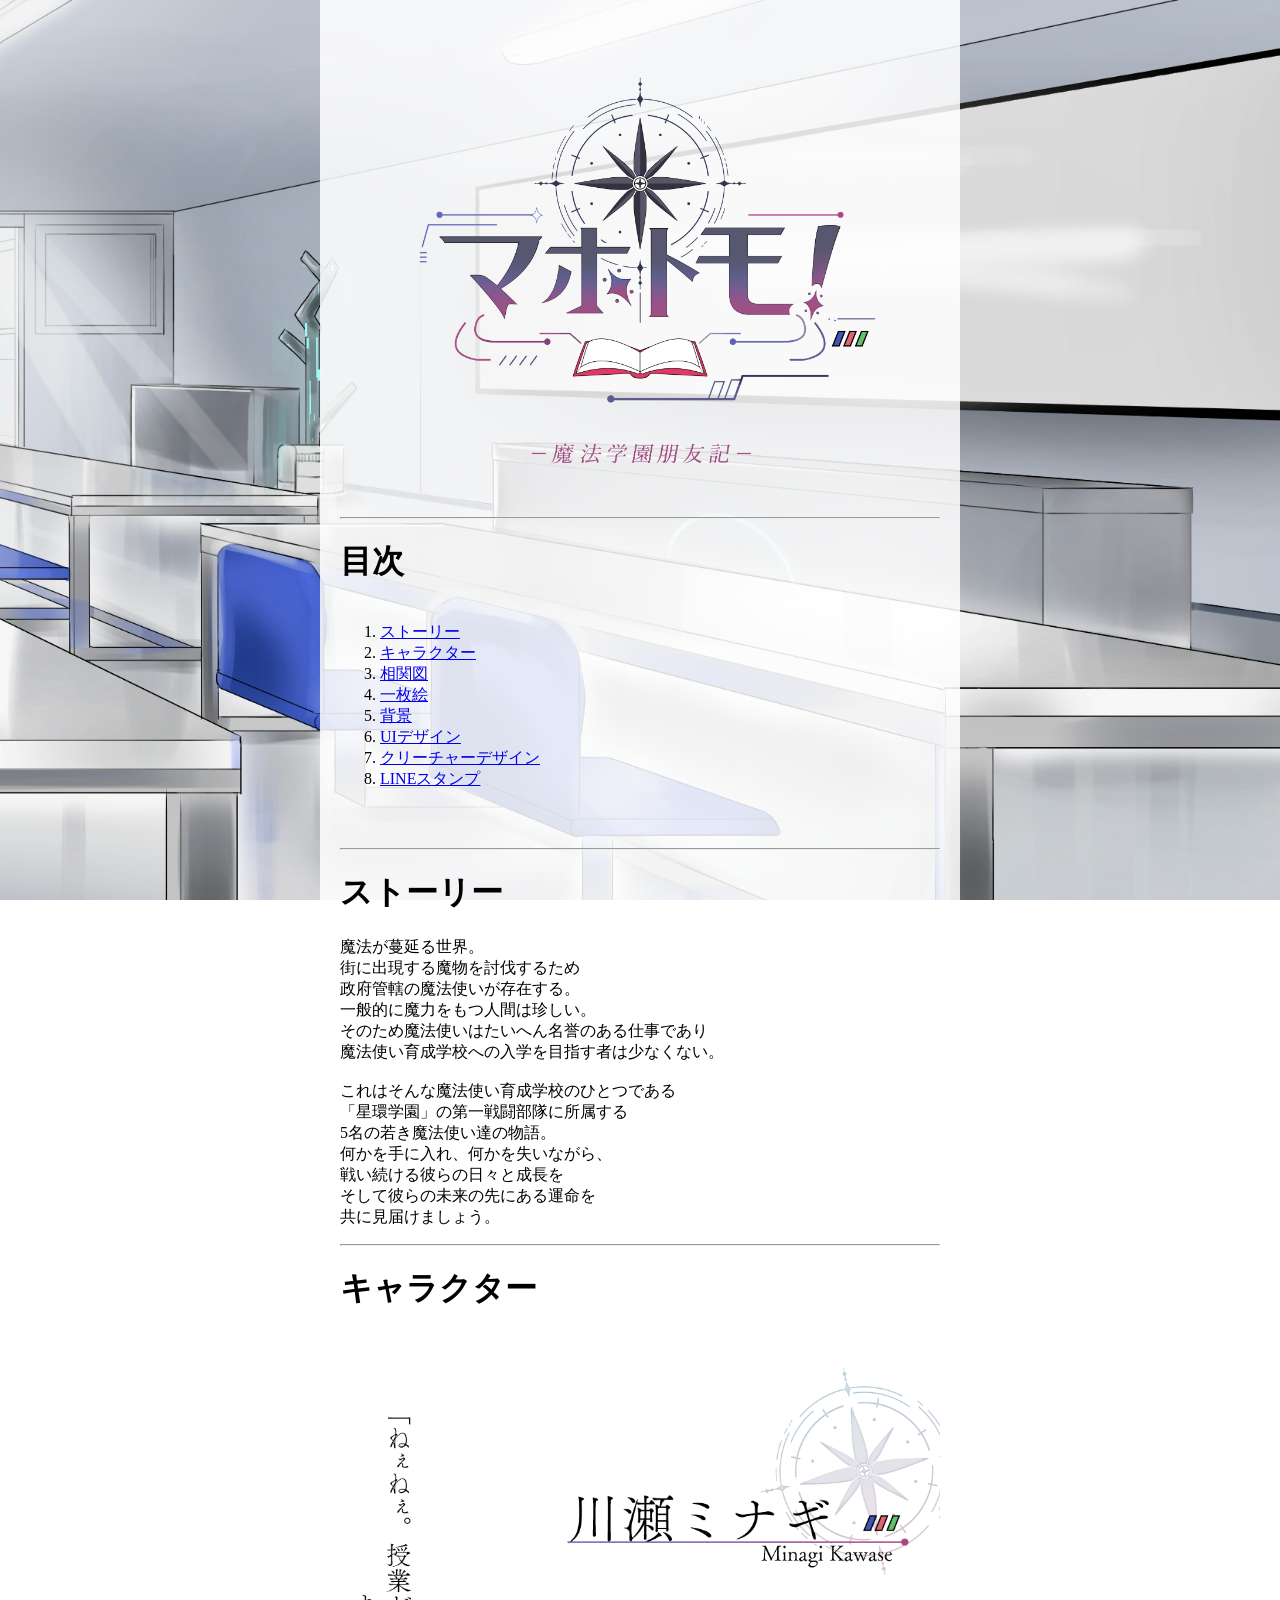
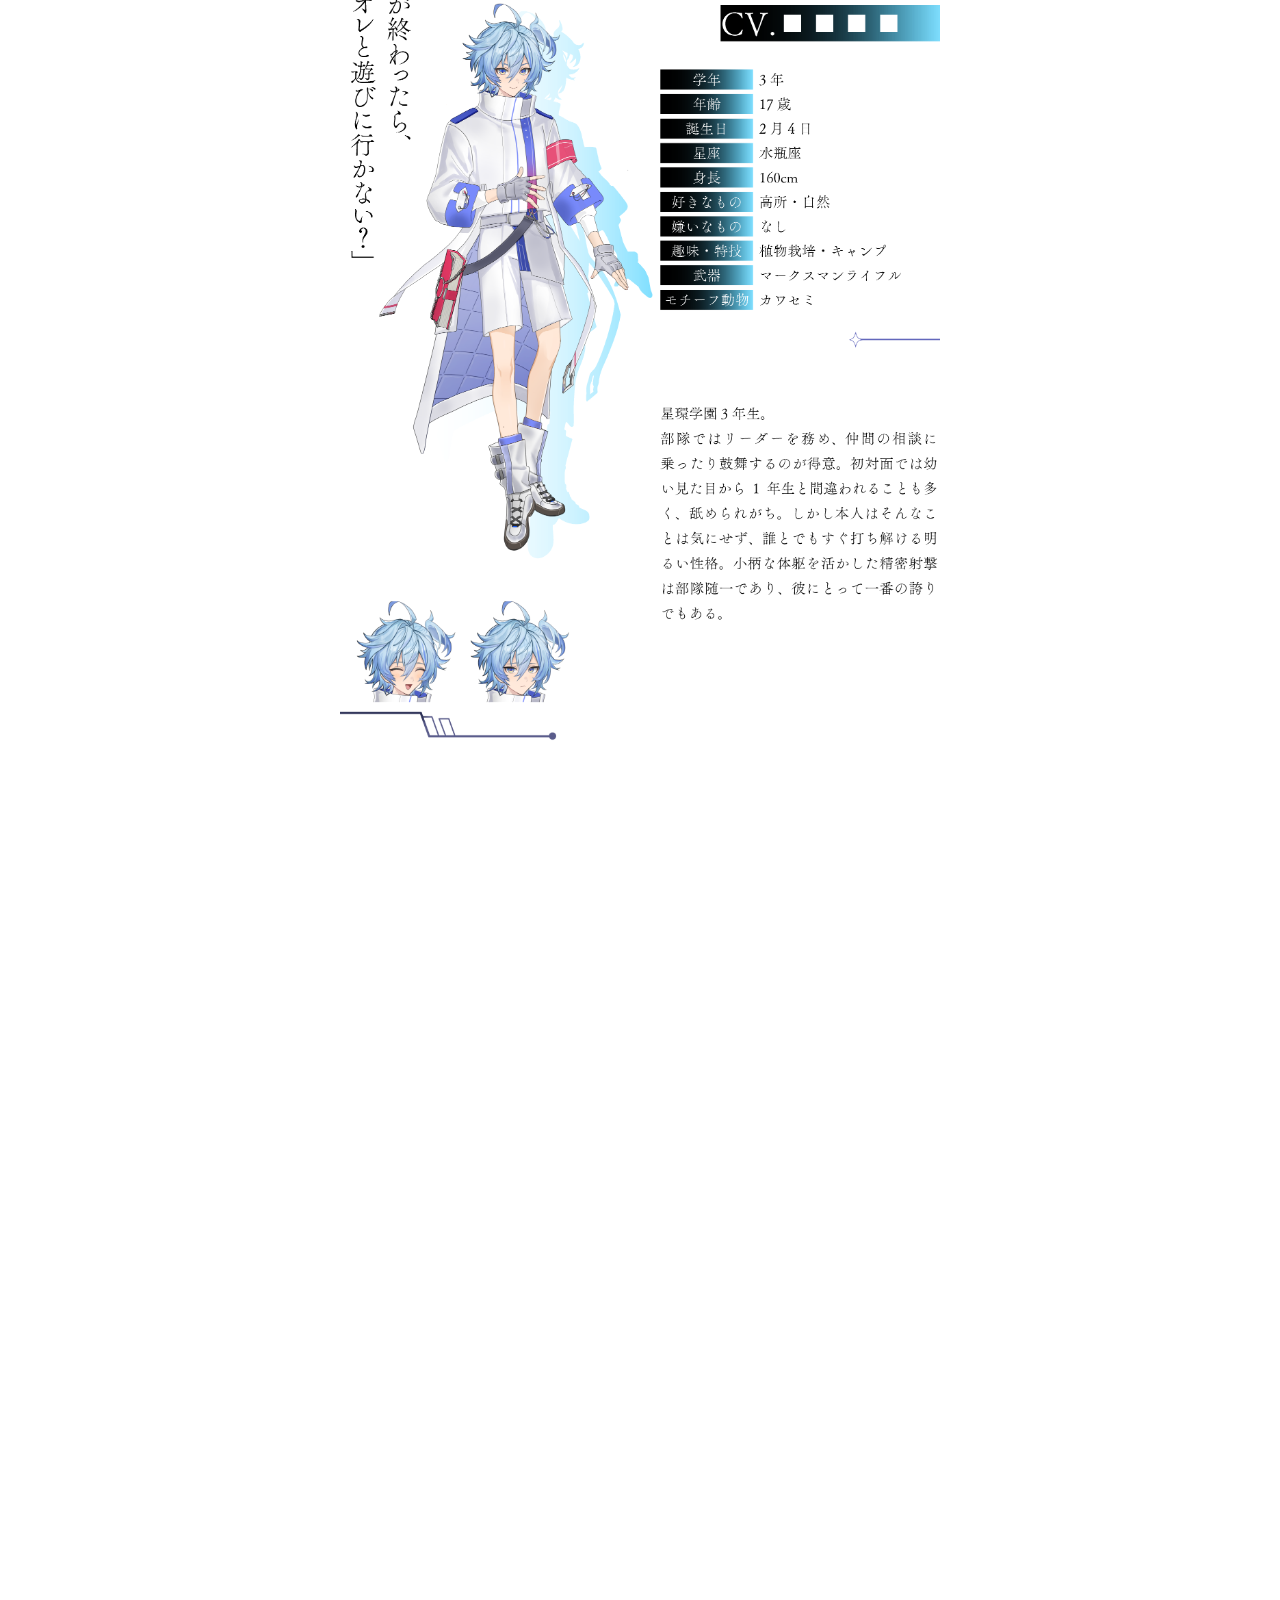
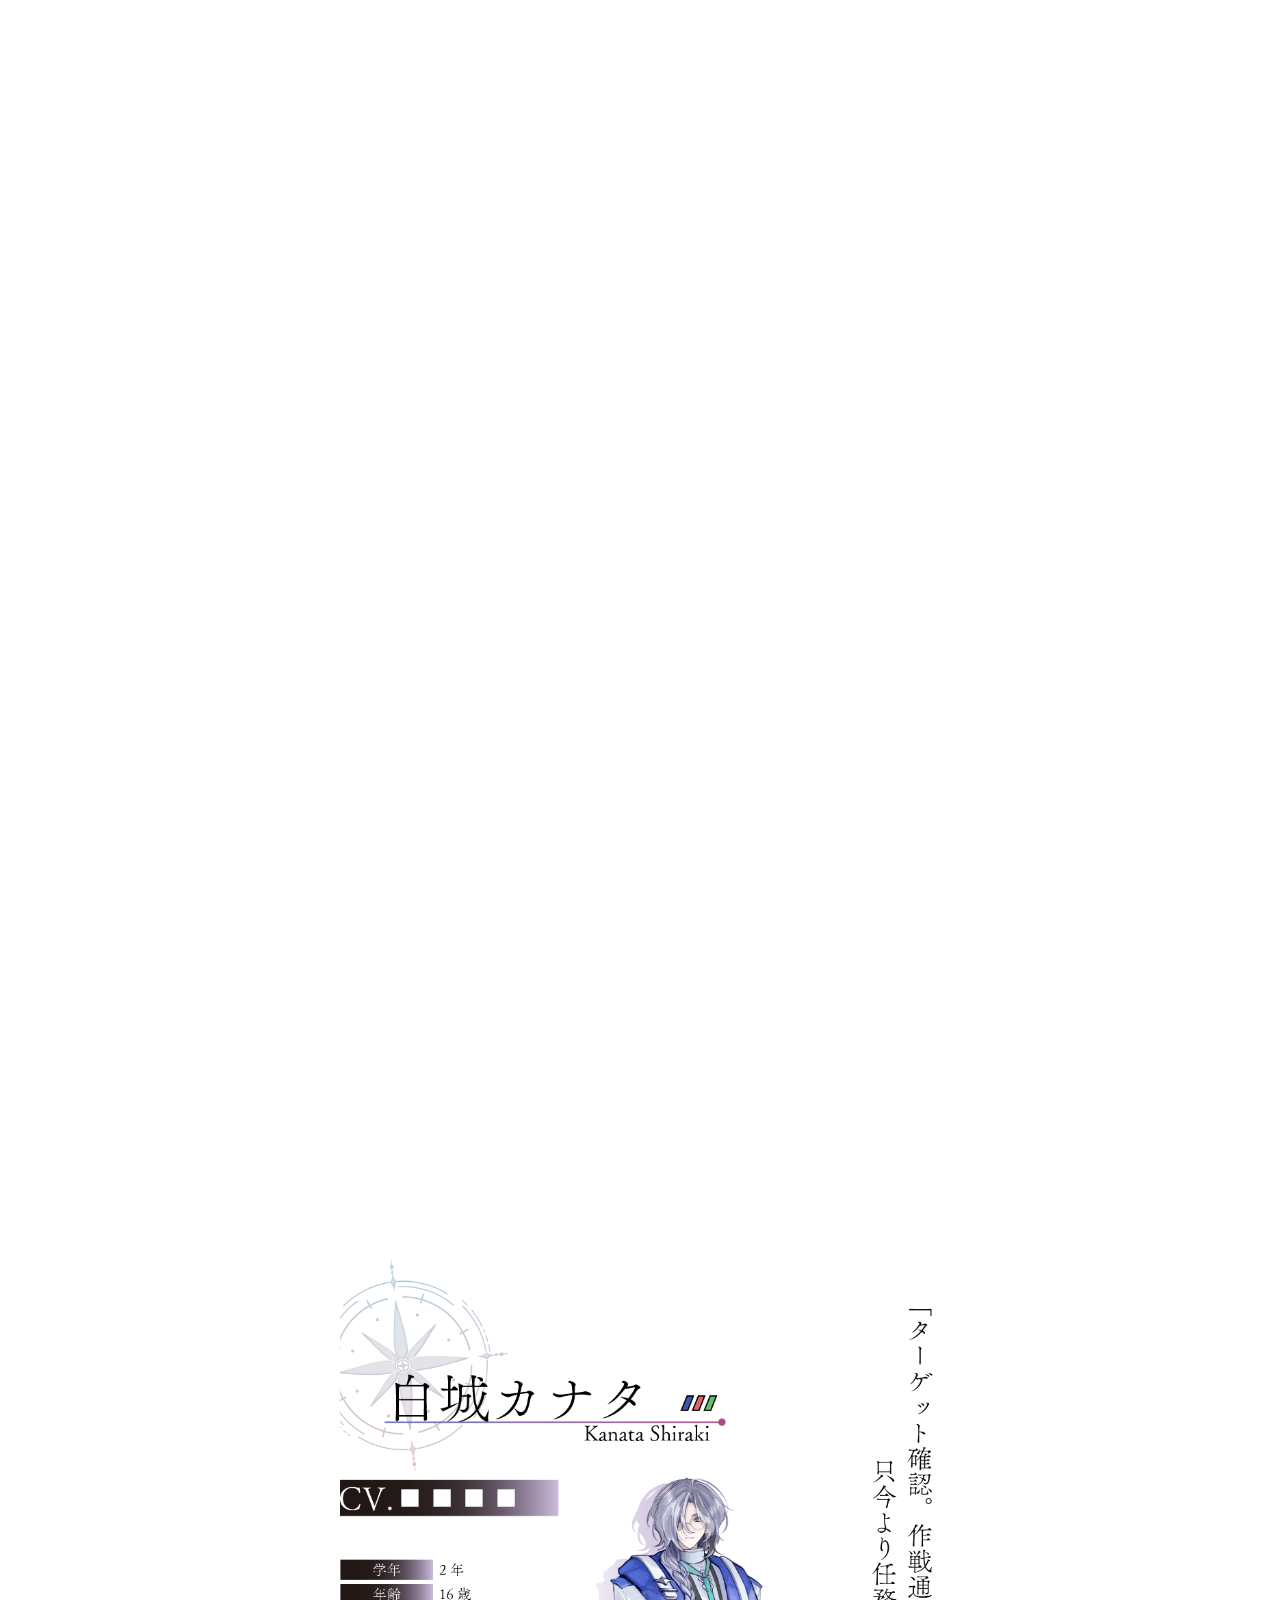
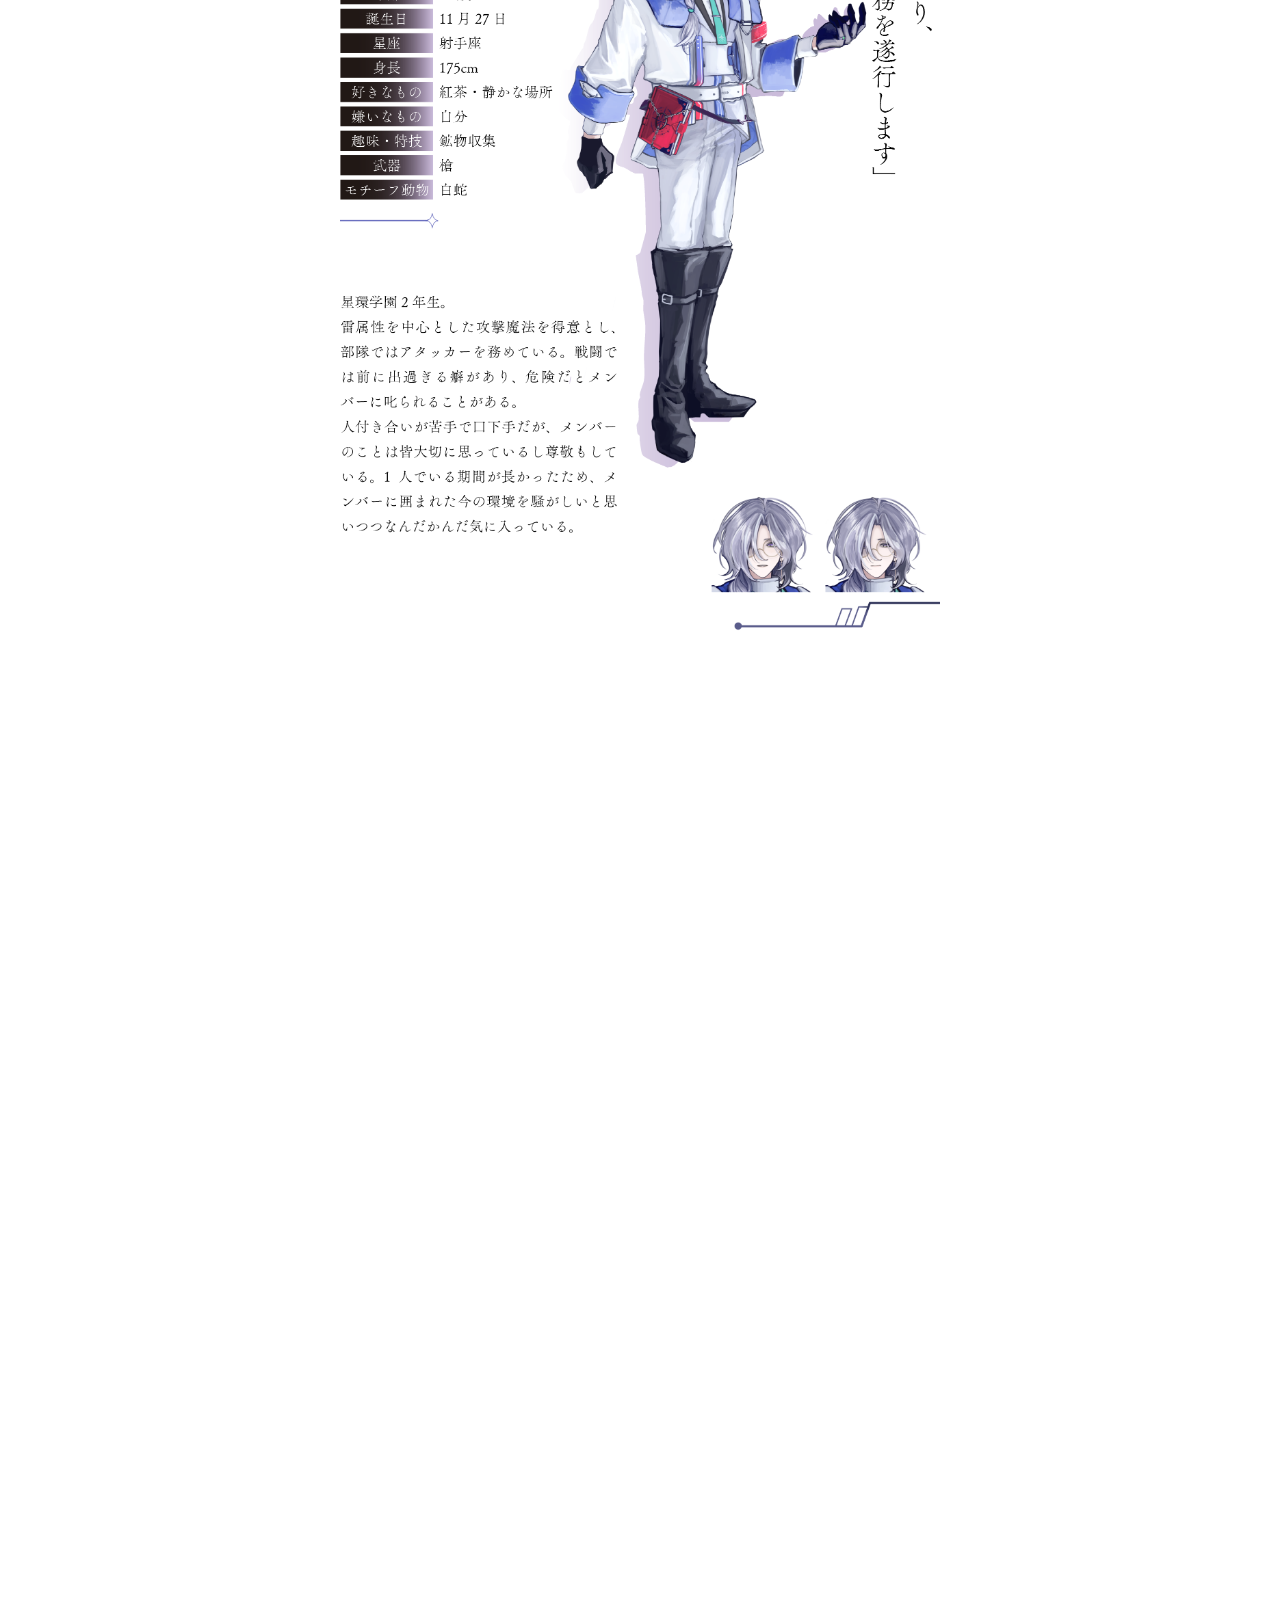
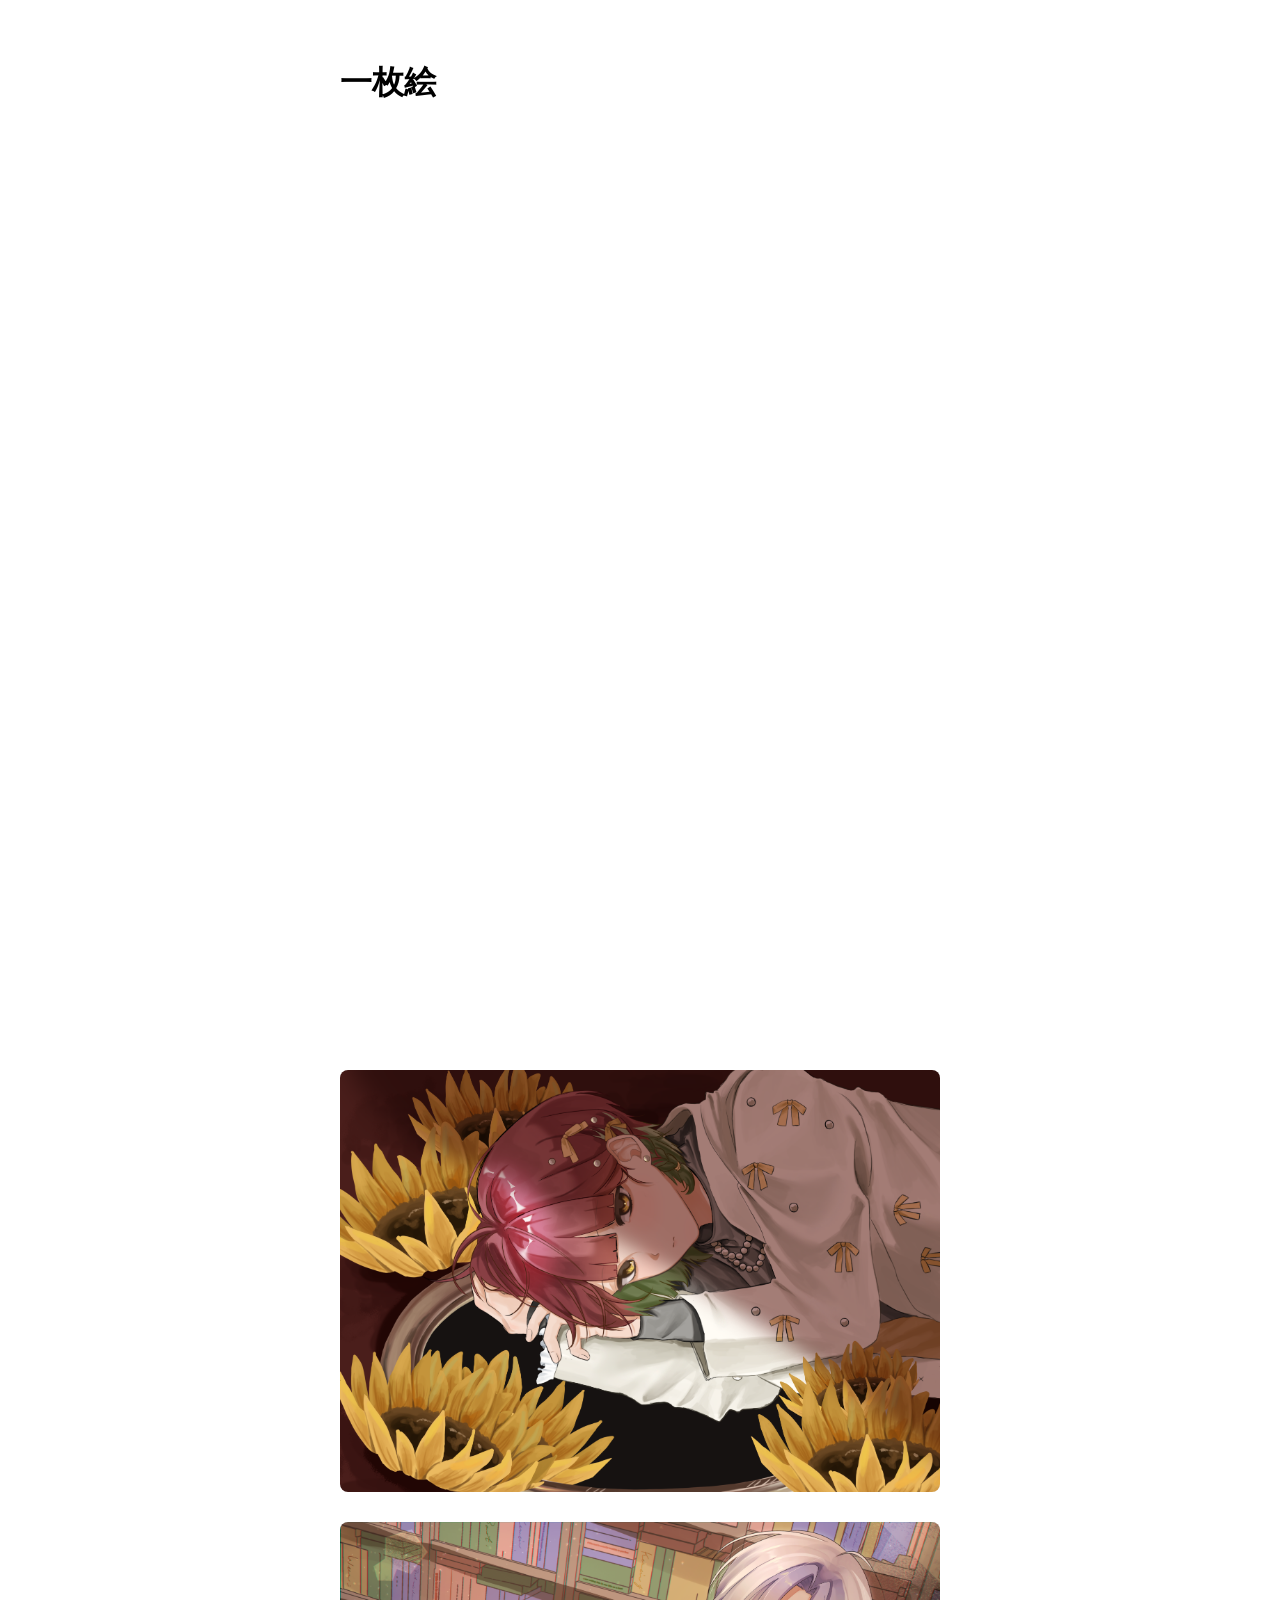
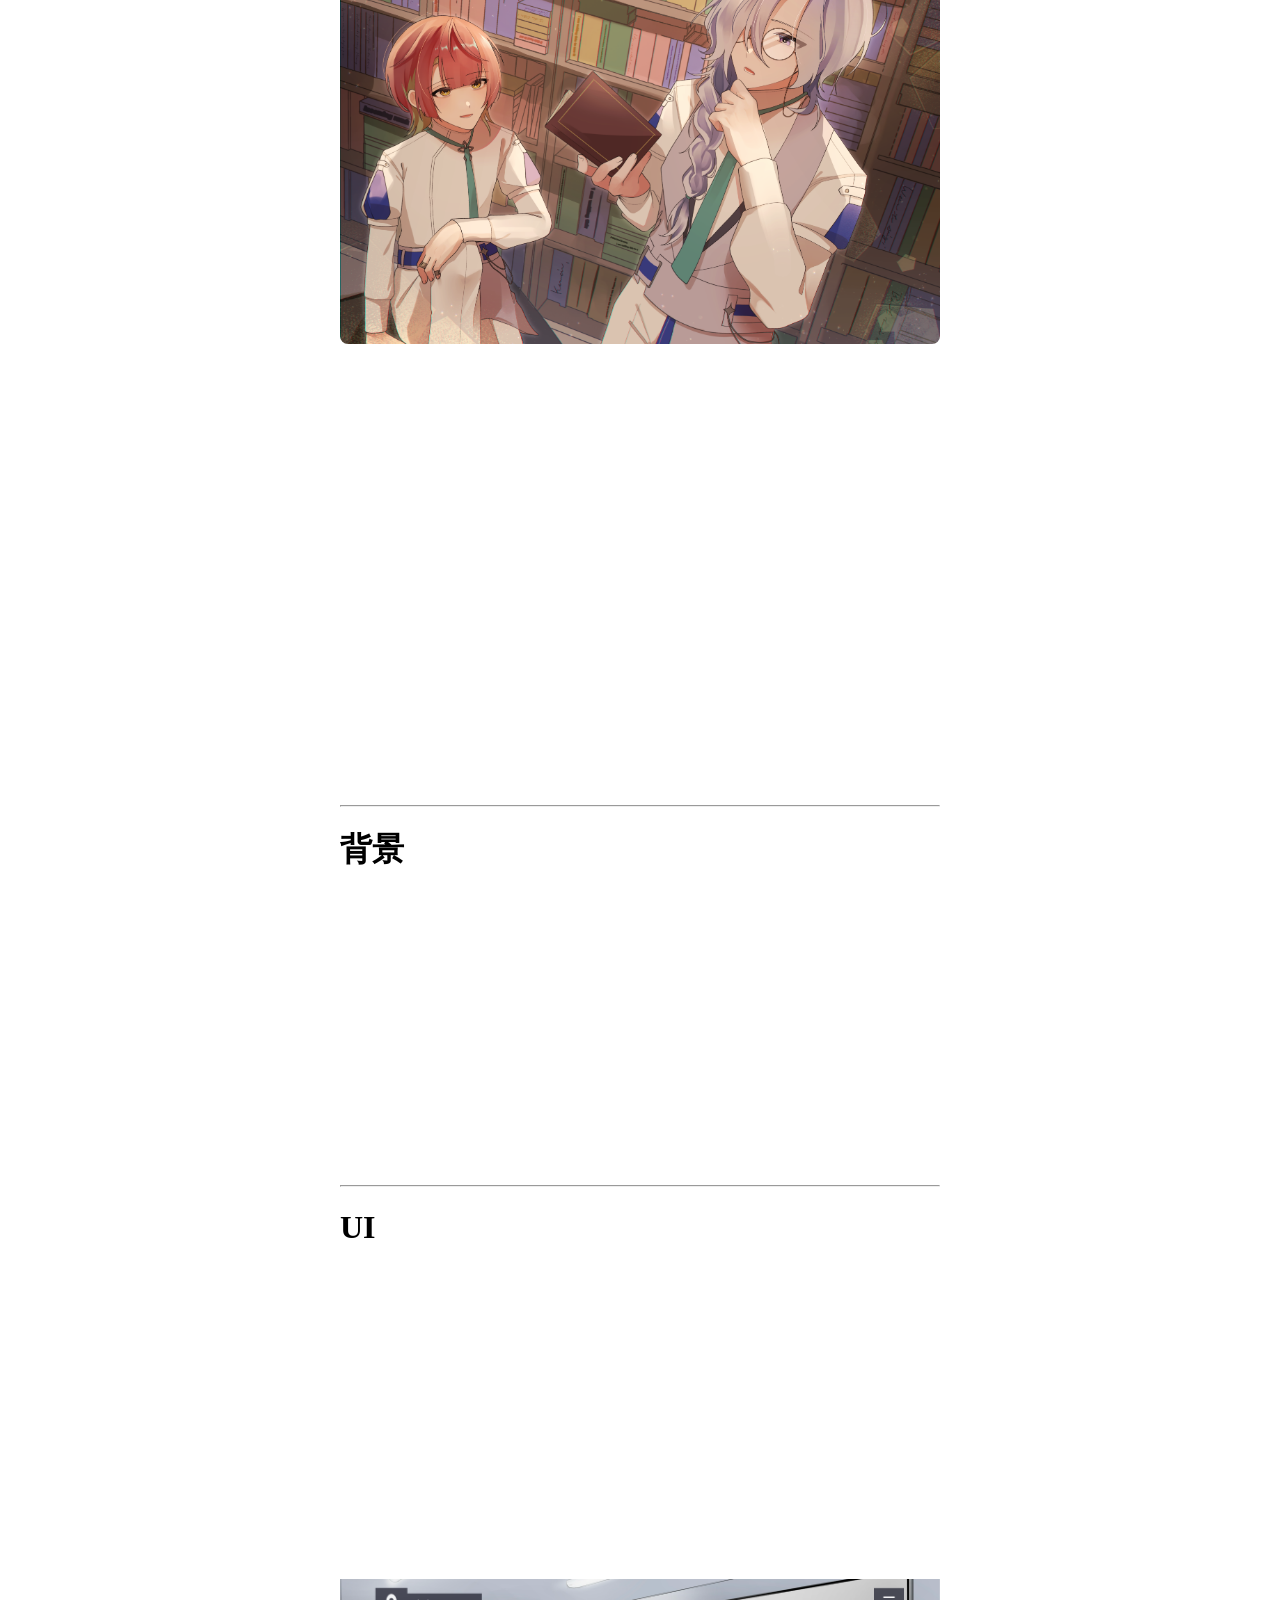
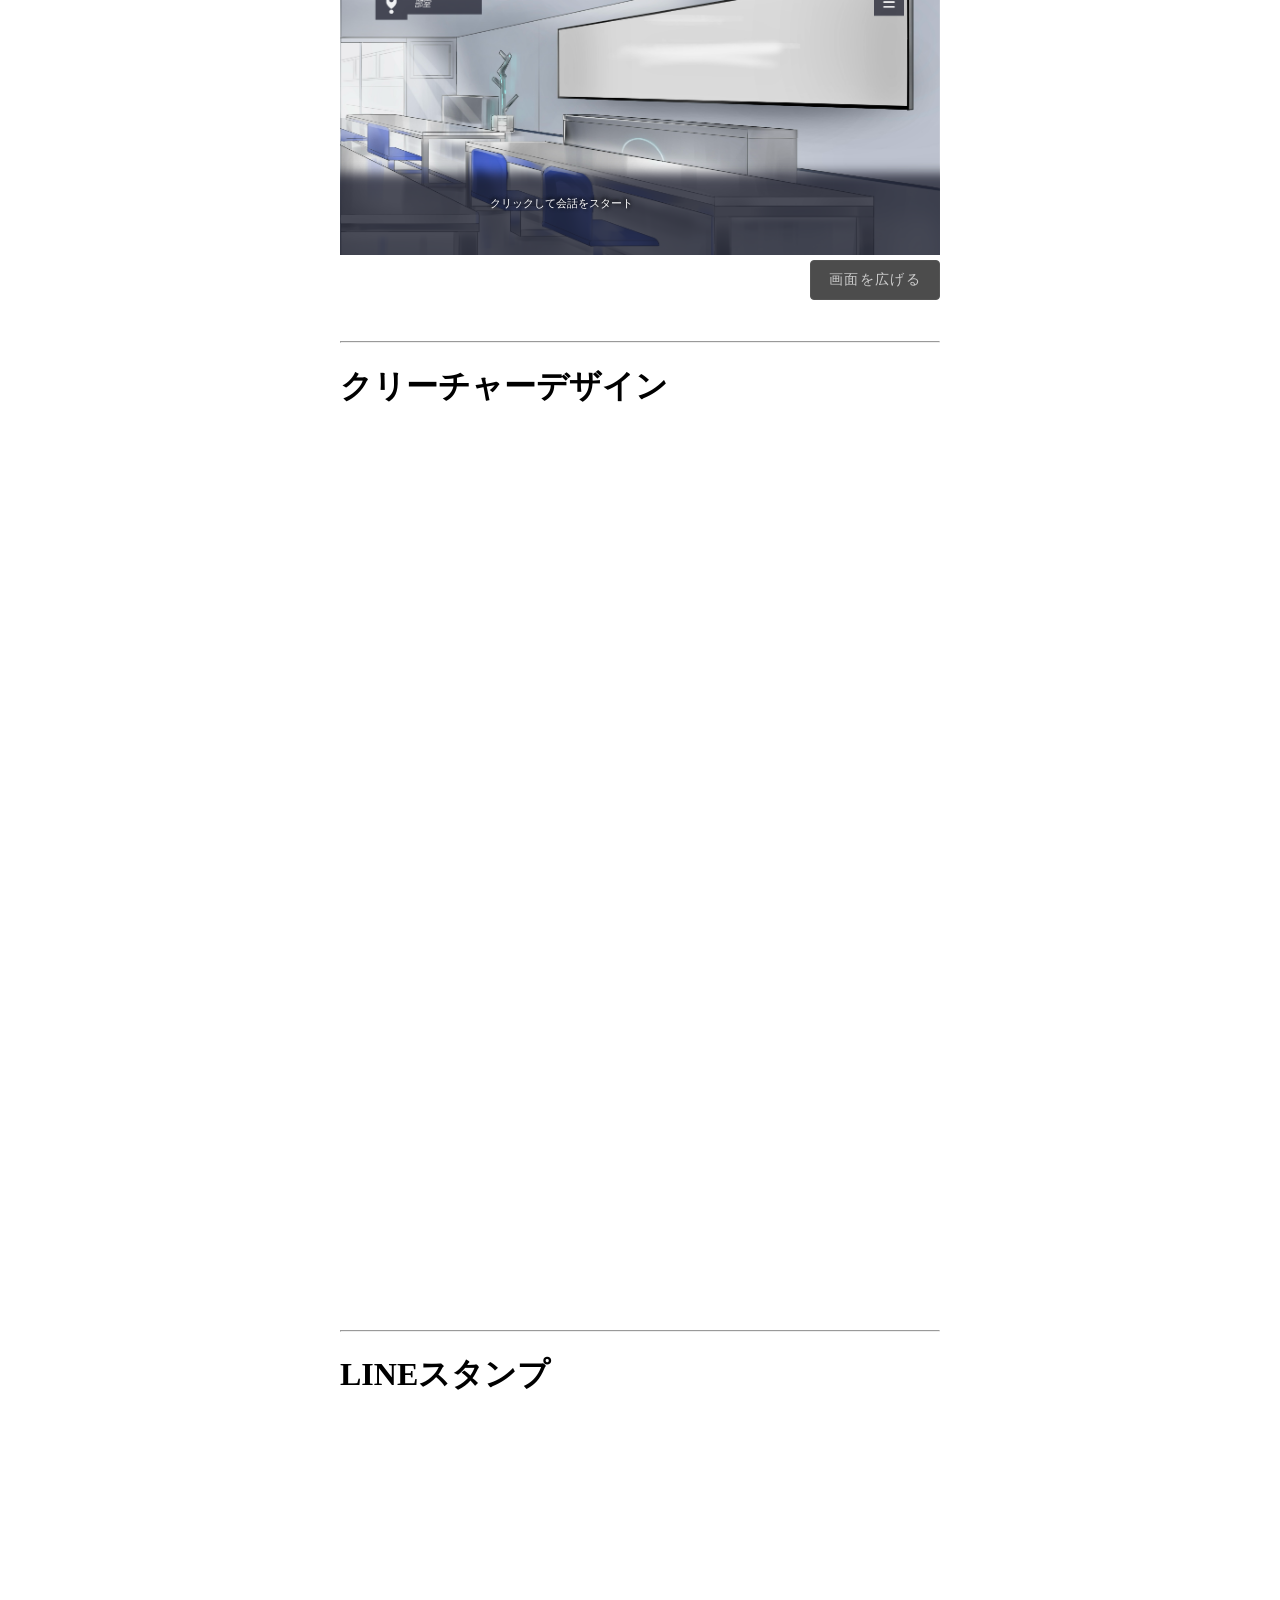
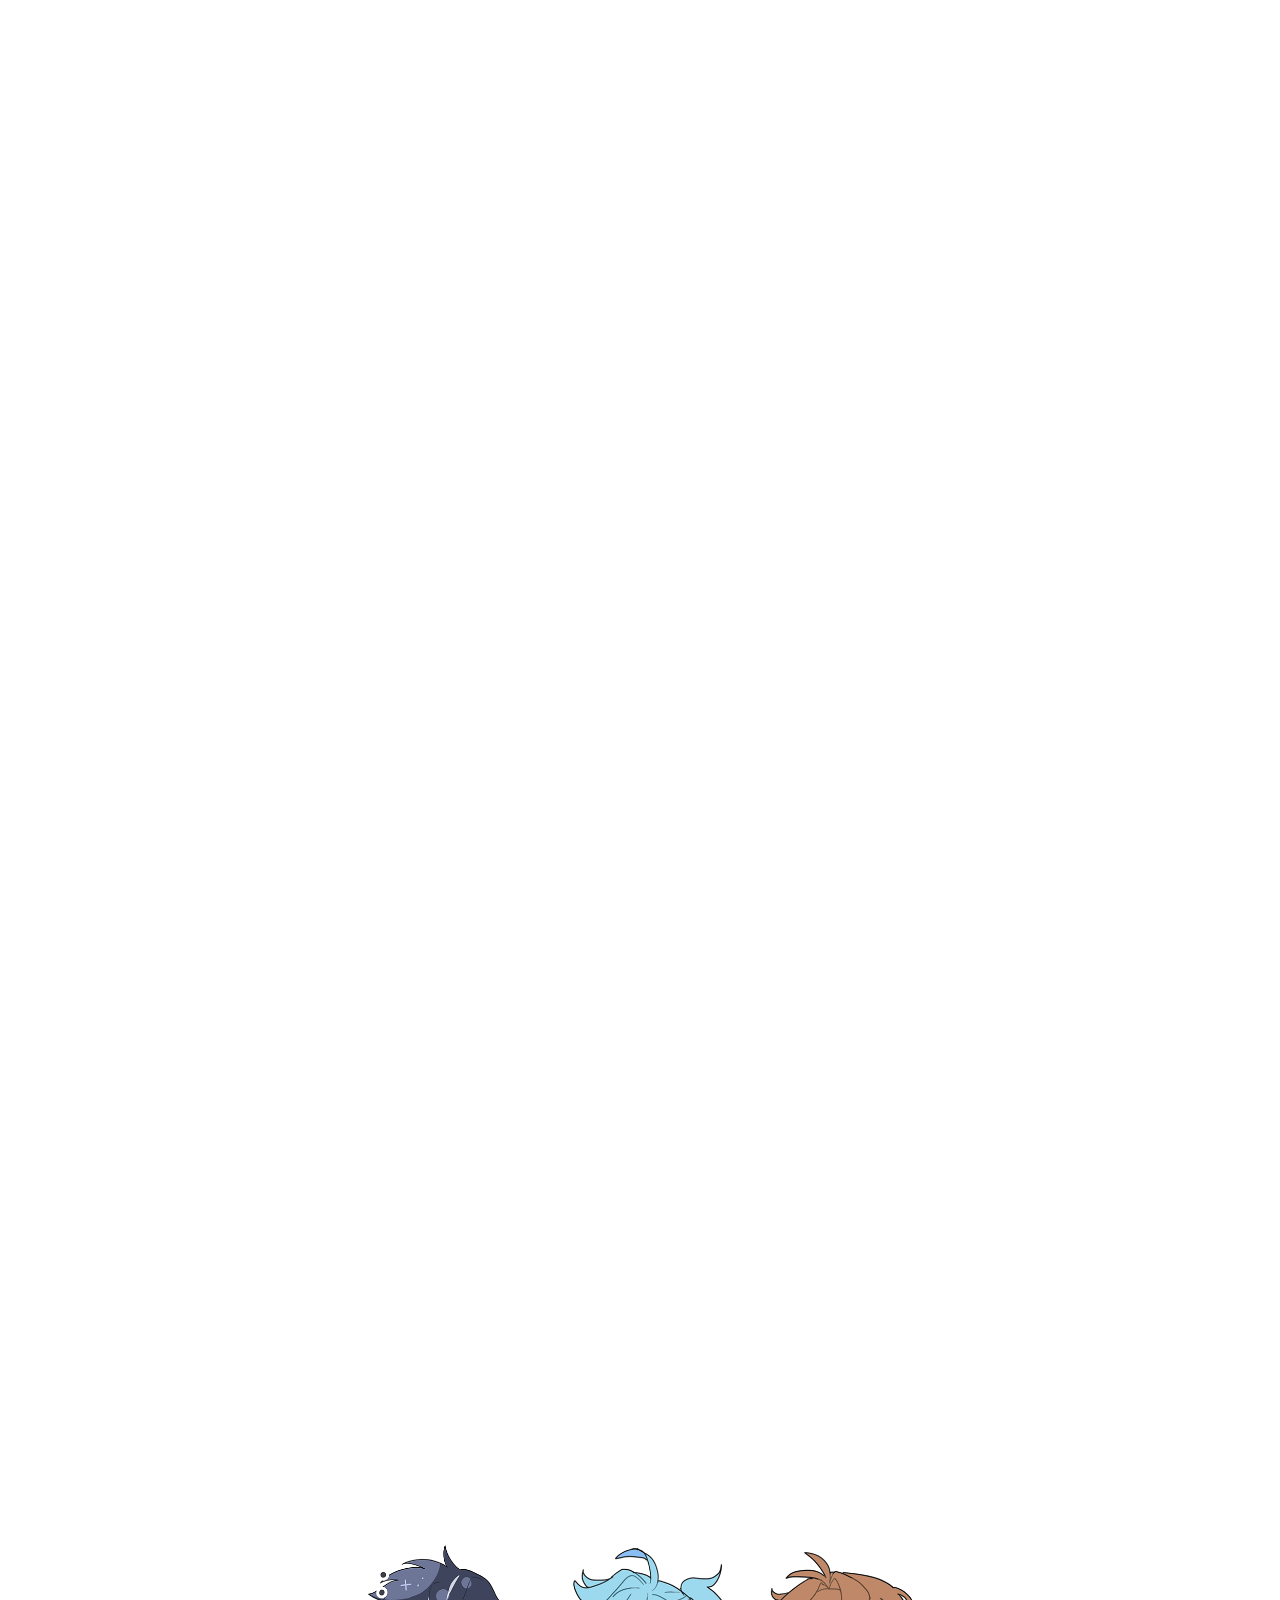
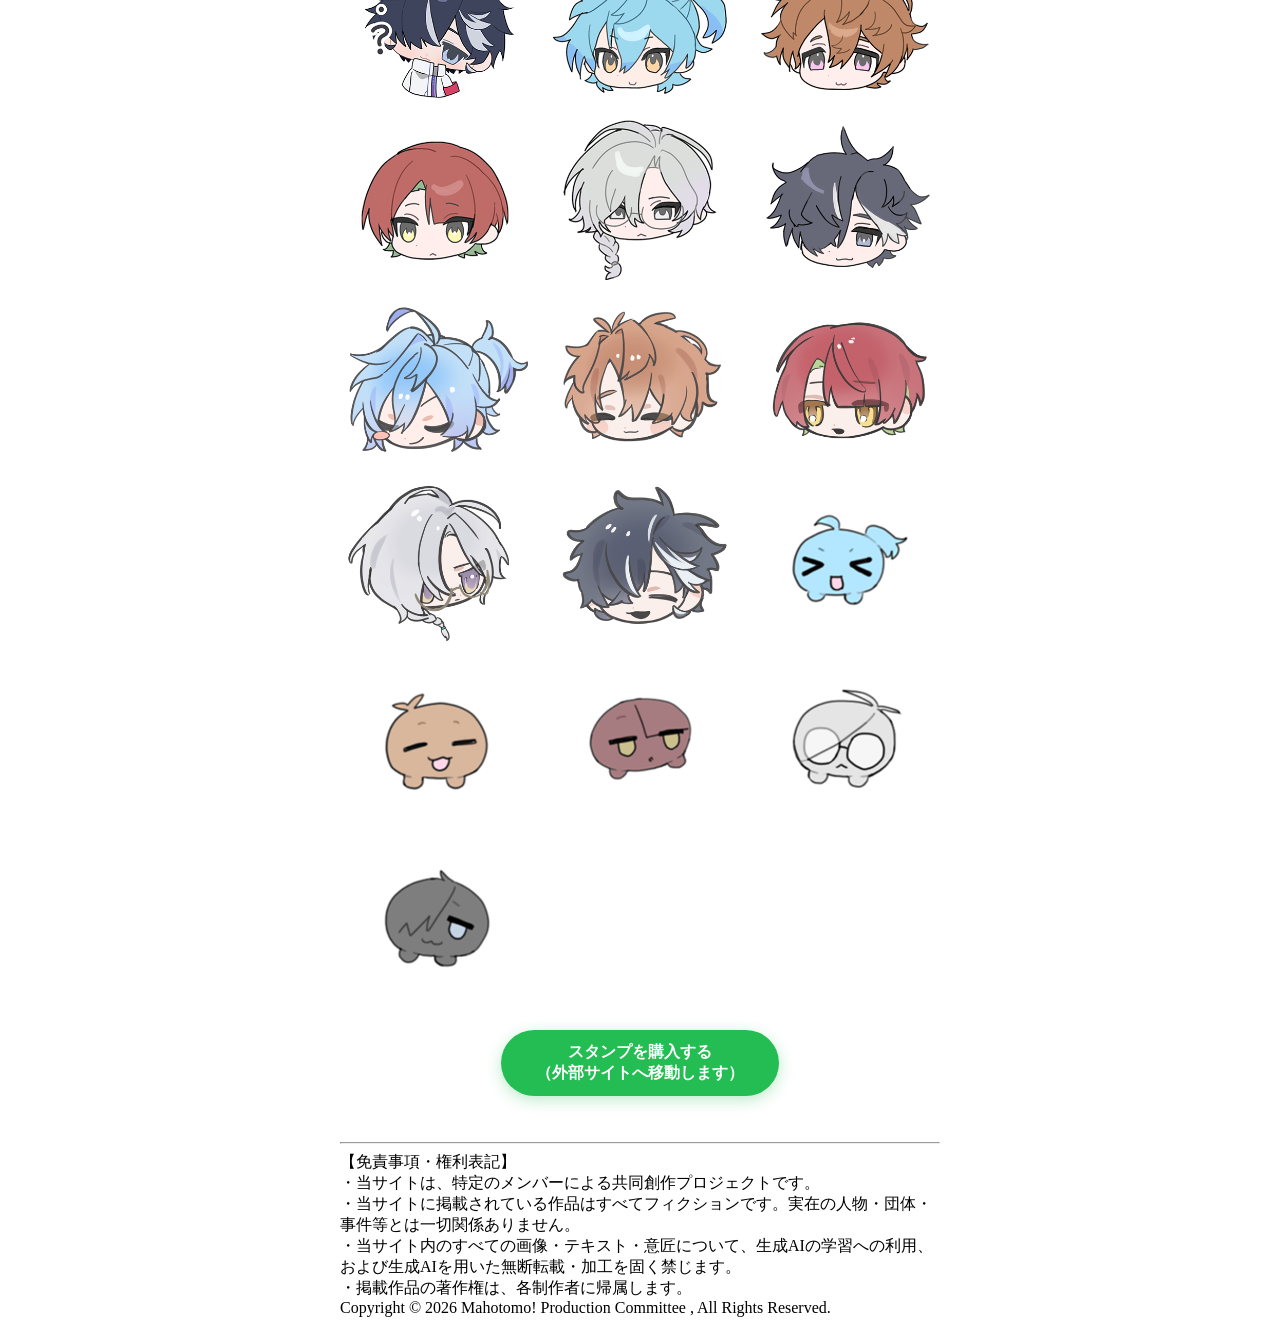
==== index.html @ 86d967f8 "画像名の修正" ====
<!DOCTYPE html>
 <html lang="ja"> 

<head>


 <meta charset="UTF-8">
 <title>マホトモ！</title>

    <meta name="ai-ignore" content="nowebai">
    <meta name="robots" content="noai, noimageai">
    
    <meta name="robots" content="noimageindex">


<style>




.outer-game-box {
    position: relative;
    width: 100%;
 
    padding-bottom: 50px; 
    margin: 20px auto;
    box-sizing: border-box;
}


.game-wrapper {
    width: 100%;
    height: auto;
    aspect-ratio: 2622 / 1206;
}

#game-frame {
    width: 100%;
    height: 100%;
    border: none;
    display: block;
    background-color: transparent;
}


.outer-game-box.fullscreen-mode {
    position: fixed !important;
    top: 0 !important;
    left: 0 !important;
    width: 100vw !important;
    height: 100vh !important;
    margin: 0 !important;
    padding: 0 !important; 
    z-index: 99999 !important;
    background: #111 !important;
    display: flex !important;
    align-items: center !important;
    justify-content: center !important;
}


#fullscreen-btn {
    position: absolute !important;
    

    bottom: 5px !important;
    right: 0 !important;
    top: auto !important;
    left: auto !important;
    

    display: block !important;
    width: 130px !important;
    height: 40px !important;
    max-width: 130px !important;
    max-height: 40px !important;
    min-width: 130px !important;
    min-height: 40px !important;
    box-sizing: border-box !important;
    padding: 0 !important;
    
 
    font-size: 14px !important;
    font-family: 'Noto Serif JP', serif !important;
    letter-spacing: 0.1em !important;
    line-height: 38px !important;
    text-align: center !important;
    
  
    background: rgba(0, 0, 0, 0.7) !important;
    color: #ccc !important;
    border: 1px solid #555 !important;
    border-radius: 4px !important;
    cursor: pointer !important;
    z-index: 100000 !important;
    transition: all 0.2s;
}


.outer-game-box.fullscreen-mode #fullscreen-btn {
    bottom: 25px !important; 
    right: 25px !important;
    top: auto !important;
    left: auto !important;
    
    background: rgba(0, 0, 0, 0.8) !important; 
    border-color: #fff !important;
    color: white !important;
}

#fullscreen-btn:hover { 
    color: white !important; 
    border-color: white !important; 
    background: rgba(0, 0, 0, 0.9) !important;
}


.stamp-link-area {
  text-align: center;
  margin-top: 30px;
  margin-bottom: 20px;
}

.stamp-buy-btn {
  display: inline-block;
  background-color: #24bd53;
  color: #ffffff !important;
  text-decoration: none !important;
  font-weight: bold;
  padding: 12px 35px;
  border-radius: 50px; 
  box-shadow: 0 4px 15px rgba(36, 189, 83, 0.3); 
  transition: transform 0.2s ease, box-shadow 0.2s ease;
}


.stamp-buy-btn:hover {
  transform: translateY(2px);
  box-shadow: 0 2px 5px rgba(36, 189, 83, 0.3);
}



.stamp-container {
  display: grid;
  grid-template-columns: repeat(3, 1fr); 
  gap: 15px;
  margin-top: 20px;}

.stamp-item {
  width: 100%;
  overflow: hidden;
  border-radius: 8px;}

.stamp-item img {
  width: 100%;
  height: auto;
  display: block;
}

.main-content p {
  border-radius: 8px;
  overflow: hidden;}

.main-content p img {
  border-radius: 8px;}

.gallery-thumb {
  cursor: pointer;
  display: block;
  width: 100%;
  height: auto;}

.main-content p:has(.gallery-thumb):hover,
.gallery-item:has(.gallery-thumb):hover,
.stamp-item:hover {
  position: relative;
  z-index: 999;
  transform: scale(1.02) !important;
  box-shadow: 0 15px 35px rgba(0, 0, 0, 0.4);
  transition: transform 0.3s ease, box-shadow 0.3s ease;}

.stamp-container {
  display: grid;
  grid-template-columns: repeat(3, 1fr); 
  gap: 15px;         
  margin-top: 20px;
  overflow: visible !important;}

.main-content p {
  border-radius: 8px;
}

html {
  scroll-behavior: smooth;
}

h1[id], img[id], .gallery-thumb, .scroll-img {
  scroll-margin-top: 10vh;
}

.gallery-container {
  display: flex;
  flex-direction: column;
  gap: 30px;  
  margin-top: 20px;
}

.gallery-item {
  width: 100%;
  overflow: hidden;
  border-radius: 8px;
}

#gallery-overlay {
  position: fixed;
  top: 0;
  left: 0;
  width: 100%;
  height: 100%;
  background-color: rgba(0, 0, 0, 0.85);
  z-index: 1000;
  display: flex;
  justify-content: center;
  align-items: center;
  opacity: 0;
  visibility: hidden;
  transition: opacity 0.3s ease, visibility 0.3s ease;
}

#gallery-overlay.is-open {
  opacity: 1;
  visibility: visible;
}

#overlay-img {
  max-width: 90%;
  max-height: 90%;
  object-fit: contain;
  border-radius: 4px;
  box-shadow: 0 0 20px rgba(0,0,0,0.5);
}

.scroll-img {
  opacity: 0;
  transform: translateY(15px);
  transition: opacity 0.8s ease, transform 0.8s ease;
}

.scroll-img.show {
  opacity: 1;
  transform: translateY(0);
}

.scroll-img.show { transition-delay: 0.2s; }

body {
  background-image: url('背景.png');
  background-repeat: no-repeat;
  background-size: cover;
  background-position: center center;
  background-attachment: fixed;
  margin: 0;
}

.main-content {
  width: 50%;
  margin: 0 auto;
  background-color: rgba(255, 255, 255, 0.85); 
  padding: 20px;
  box-sizing: border-box;
  min-height: 100vh;
  overflow: visible; 
}

.main-content > *:first-child {
  margin-top: 0;
}

#top-btn {
  position: fixed;
  bottom: 30px;
  right: 30px;
  z-index: 999;
  opacity: 0;
  visibility: hidden;
  transition: opacity 0.4s ease, visibility 0.4s ease;
}

#top-btn.is-show {
  opacity: 1;
  visibility: visible;
}

#top-btn img {
  width: 15vw;
  height: auto;
  cursor: pointer;
  min-width: 40px;
  max-width: 500px;
}
</style>
</head>



<body>


<div class="main-content">



<img src="マホトモ(ロゴ).png" alt="ロゴ" style="max-width: 100%; height: auto; margin-top: 40px;" class="scroll-img"">

<img src="魔法学園朋友記.png" alt="ロゴ" style="max-width: 100%; height: auto; margin-top: 20px;" class="scroll-img">


<br>
<br>
<br>

<hr>

<h1>目次</h1>


<p>
<ol>

  <li><a href="#story">ストーリー</a></li>
  <li><a href="#character">キャラクター</a></li>
  <li><a href="#chart">相関図</a></li>
  <li><a href="#illustration">一枚絵</a></li>
  <li><a href="#background">背景</a></li>
  <li><a href="#ui-design">UIデザイン</a></li>
  <li><a href="#monster">クリーチャーデザイン</a></li>
  <li><a href="#stamp">LINEスタンプ</a></li>

</ol>
</p>
<br>




<hr>



<h1 id="story">ストーリー</h1>

<p>
魔法が蔓延る世界。<br>
街に出現する魔物を討伐するため<br>
政府管轄の魔法使いが存在する。<br>
一般的に魔力をもつ人間は珍しい。<br>
そのため魔法使いはたいへん名誉のある仕事であり<br>
魔法使い育成学校への入学を目指す者は少なくない。<br>
<br>
これはそんな魔法使い育成学校のひとつである<br>
「星環学園」の第一戦闘部隊に所属する<br>
5名の若き魔法使い達の物語。<br>
何かを手に入れ、何かを失いながら、<br>
戦い続ける彼らの日々と成長を<br>
そして彼らの未来の先にある運命を<br>
共に見届けましょう。
</p>

<hr>

<h1 id="character">キャラクター</h1>

<p>
<img src="キャラ紹介-01.png" alt="川瀬ミナギ" style="max-width: 100%; height: auto; "class="scroll-img">
</p>


<p>
<img src="キャラ紹介-02.png" alt="桜庭シュウ" style="max-width: 100%; height: auto; "class="scroll-img">
</p>


<p>
<img src="キャラ紹介-03.png" alt="小金イオ" style="max-width: 100%; height: auto; "class="scroll-img">
</p>


<p>
<img src="キャラ紹介-04.png" alt="白城カナタ" style="max-width: 100%; height: auto; "class="scroll-img">
</p>


<p>
<img src="キャラ紹介-05.png" alt="阿曇ヤト" style="max-width: 100%; height: auto; "class="scroll-img">
</p>

<br>
<br>

<p>
  <img src="武器集合.png" alt="集合イラスト" style="max-width: 100%; height: auto;" class="scroll-img gallery-thumb">
</p>


<br>
<br>
<br>
<p>
<img  id="chart" src="相関図.png" alt="相関図" style="max-width: 100%; height: auto; "class="scroll-img gallery-thumb" id="chart">
</p>


<hr>

<br>
<br>
<h1 id="illustration">一枚絵</h1>
<br>


<div class="gallery-container">

  <div class="gallery-item"><img src="picture01.png" alt="ミナギ1枚絵" class="scroll-img gallery-thumb"></div>
  <div class="gallery-item"><img src="picture02.png" alt="シュウ1枚絵" class="scroll-img gallery-thumb"></div>
  <div class="gallery-item"><img src="picture03.png" alt="イオ1枚絵" class="scroll-img gallery-thumb"></div>
  <div class="gallery-item"><img src="picture04.png" alt="カナタ1枚絵" class="scroll-img gallery-thumb"></div>
  <div class="gallery-item"><img src="picture05.png" alt="ヤト1枚絵" class="scroll-img gallery-thumb"></div>
</div>


<div id="gallery-overlay">
  <img id="overlay-img" src="" alt="拡大画像">
</div>


<hr>
<h1 id="background">背景</h1>
<p><img src="背景.png" alt="背景1" style="max-width: 100%; height: auto;" class="scroll-img gallery-thumb"></p>

<hr>
<h1 id="ui-design">UI</h1>
<p><img src="ホーム画面UI.png" alt="ホーム画面UI" style="max-width: 100%; height: auto;" class="scroll-img gallery-thumb"></p>


<p>

<div class="outer-game-box">

    <!-- ゲーム画面の箱（比率をキープする窓） -->
    <div class="game-wrapper">
        <iframe src="日常会話.html" id="game-frame" scrolling="no"></iframe>
    </div>


    <button id="fullscreen-btn" onclick="toggleFullscreen()">画面を広げる</button>

</div>

</p>


<hr>
<h1 id="monster">クリーチャーデザイン</h1>
<dr>
<p><img src="クリーチャー詳細.png" alt="クリーチャー紹介" style="max-width: 100%; height: auto;" class="scroll-img"></p>



<hr>
<h1 id="stamp">LINEスタンプ</h1>
<p><img src="stamp.png" alt="スタンプ" style="max-width: 100%; height: auto;" class="scroll-img"></p>

<div class="stamp-container">

  <div class="stamp-item"><img src="スタンプ1.png" alt="スタンプ1" class="scroll-img"></div>
  <div class="stamp-item"><img src="スタンプ2.png" alt="スタンプ2" class="scroll-img"></div>
  <div class="stamp-item"><img src="スタンプ3.png" alt="スタンプ3" class="scroll-img"></div>
  <div class="stamp-item"><img src="スタンプ4.png" alt="スタンプ4" class="scroll-img"></div>
  <div class="stamp-item"><img src="スタンプ5.png" alt="スタンプ5" class="scroll-img"></div>
  <div class="stamp-item"><img src="スタンプ6.png" alt="スタンプ6" class="scroll-img"></div>
  <div class="stamp-item"><img src="スタンプ7.png" alt="スタンプ7" class="scroll-img"></div>
  <div class="stamp-item"><img src="スタンプ8.png" alt="スタンプ8" class="scroll-img"></div>
  <div class="stamp-item"><img src="スタンプ9.png" alt="スタンプ9" class="scroll-img"></div>
  <div class="stamp-item"><img src="スタンプ10.png" alt="スタンプ10" class="scroll-img"></div>
  <div class="stamp-item"><img src="スタンプ11.png" alt="スタンプ11" class="scroll-img"></div>
  <div class="stamp-item"><img src="スタンプ12.png" alt="スタンプ12" class="scroll-img"></div>
  <div class="stamp-item"><img src="スタンプ13.png" alt="スタンプ13" class="scroll-img"></div>
  <div class="stamp-item"><img src="スタンプ14.png" alt="スタンプ14" class="scroll-img"></div>
  <div class="stamp-item"><img src="スタンプ15.png" alt="スタンプ15" class="scroll-img"></div>
  <div class="stamp-item"><img src="スタンプ16.png" alt="スタンプ16" class="scroll-img"></div>
  <div class="stamp-item"><img src="スタンプ17.png" alt="スタンプ17" class="scroll-img"></div>
  <div class="stamp-item"><img src="スタンプ18.png" alt="スタンプ18" class="scroll-img"></div>
  <div class="stamp-item"><img src="スタンプ19.png" alt="スタンプ19" class="scroll-img"></div>
  <div class="stamp-item"><img src="スタンプ20.png" alt="スタンプ20" class="scroll-img"></div>
  <div class="stamp-item"><img src="スタンプ21.png" alt="スタンプ21" class="scroll-img"></div>
  <div class="stamp-item"><img src="スタンプ22.png" alt="スタンプ22" class="scroll-img"></div>
  <div class="stamp-item"><img src="スタンプ23.png" alt="スタンプ23" class="scroll-img"></div>
  <div class="stamp-item"><img src="スタンプ24.png" alt="スタンプ24" class="scroll-img"></div>
  <div class="stamp-item"><img src="スタンプ25.png" alt="スタンプ25" class="scroll-img"></div>
  <div class="stamp-item"><img src="スタンプ26.png" alt="スタンプ26" class="scroll-img"></div>
  <div class="stamp-item"><img src="スタンプ27.png" alt="スタンプ27" class="scroll-img"></div>
  <div class="stamp-item"><img src="スタンプ28.png" alt="スタンプ28" class="scroll-img"></div>
  <div class="stamp-item"><img src="スタンプ29.png" alt="スタンプ29" class="scroll-img"></div>
  <div class="stamp-item"><img src="スタンプ30.png" alt="スタンプ30" class="scroll-img"></div>
  <div class="stamp-item"><img src="スタンプ31.png" alt="スタンプ31" class="scroll-img"></div>
  <div class="stamp-item"><img src="スタンプ32.png" alt="スタンプ32" class="scroll-img"></div>
  <div class="stamp-item"><img src="スタンプ33.png" alt="スタンプ33" class="scroll-img"></div>
  <div class="stamp-item"><img src="スタンプ34.png" alt="スタンプ34" class="scroll-img"></div>
  <div class="stamp-item"><img src="スタンプ35.png" alt="スタンプ35" class="scroll-img"></div>
  <div class="stamp-item"><img src="スタンプ36.png" alt="スタンプ36" class="scroll-img"></div>
  <div class="stamp-item"><img src="スタンプ37.png" alt="スタンプ37" class="scroll-img"></div>
  <div class="stamp-item"><img src="スタンプ38.png" alt="スタンプ38" class="scroll-img"></div>
  <div class="stamp-item"><img src="スタンプ39.png" alt="スタンプ39" class="scroll-img"></div>
  <div class="stamp-item"><img src="スタンプ40.png" alt="スタンプ40" class="scroll-img"></div>
  
  
</div>


<div class="stamp-link-area">
 
  <a href="https://store.line.me/stickershop/product/36474813/ja" target="_blank" class="stamp-buy-btn">
    スタンプを購入する<br>
（外部サイトへ移動します）
  </a>
</div>


<br>
<hr>

【免責事項・権利表記】<br>
・当サイトは、特定のメンバーによる共同創作プロジェクトです。<br>
・当サイトに掲載されている作品はすべてフィクションです。実在の人物・団体・事件等とは一切関係ありません。<br>
・当サイト内のすべての画像・テキスト・意匠について、生成AIの学習への利用、および生成AIを用いた無断転載・加工を固く禁じます。<br>
・掲載作品の著作権は、各制作者に帰属します。<br>
Copyright © 2026 Mahotomo! Production Committee , All Rights Reserved.


    <script>


document.addEventListener("DOMContentLoaded", () => {

  const images = document.querySelectorAll('.scroll-img');
  let queueCount = 0;
  let resetTimer = null;

  const observer = new IntersectionObserver((entries, observer) => {
    entries.forEach(entry => {
      if (entry.isIntersecting) {
        const img = entry.target;
        const delay = queueCount * 300; 
        img.style.transitionDelay = `${delay}ms`;
        img.classList.add('show');
        observer.unobserve(img);
        queueCount++;

        clearTimeout(resetTimer);
        resetTimer = setTimeout(() => {
          queueCount = 0;
        }, 150);
      }
    });
  }, {
    threshold: 0.1 
  });

  images.forEach(img => observer.observe(img));



  const overlay = document.getElementById('gallery-overlay');
  const overlayImg = document.getElementById('overlay-img');


  const galleryThumbs = document.querySelectorAll('.gallery-thumb');
  galleryThumbs.forEach(img => {
    img.style.cursor = 'pointer';
    img.addEventListener('click', () => {
      overlayImg.src = img.src; 
      overlay.classList.add('is-open'); 
    });
  });



  const smallImages = document.querySelectorAll('.stamp-item img, .fanart-item img, .goods-item img');
  smallImages.forEach(img => {
    img.style.cursor = 'pointer';
    img.addEventListener('click', (e) => {
      e.stopPropagation();
      overlayImg.src = img.src; 
      overlay.classList.add('is-open'); 
    });
  });


  if (overlay) {
    overlay.addEventListener('click', () => {
      overlay.classList.remove('is-open'); 
    });
  }



  window.addEventListener('scroll', () => {
    const topBtn = document.getElementById('top-btn');
    if (topBtn) {
      if (window.scrollY > 300) {
        topBtn.classList.add('is-show');
      } else {
        topBtn.classList.remove('is-show');
      }
    }
  });
});

function toggleFullscreen() {

    const wrapper = document.querySelector('.outer-game-box');
    const btn = document.getElementById('fullscreen-btn');
    
    wrapper.classList.toggle('fullscreen-mode');
    
    if (wrapper.classList.contains('fullscreen-mode')) {
        btn.innerText = '画面を戻す';
    } else {
        btn.innerText = '画面を広げる';
    }
}
    </script>


<div id="gallery-overlay">
  <img id="overlay-img" src="" alt="拡大画像">
</div>

<a href="#" id="top-btn">
  <img src="Top.png" alt="ページトップへ"> 
</a>


</body>
 
</html>
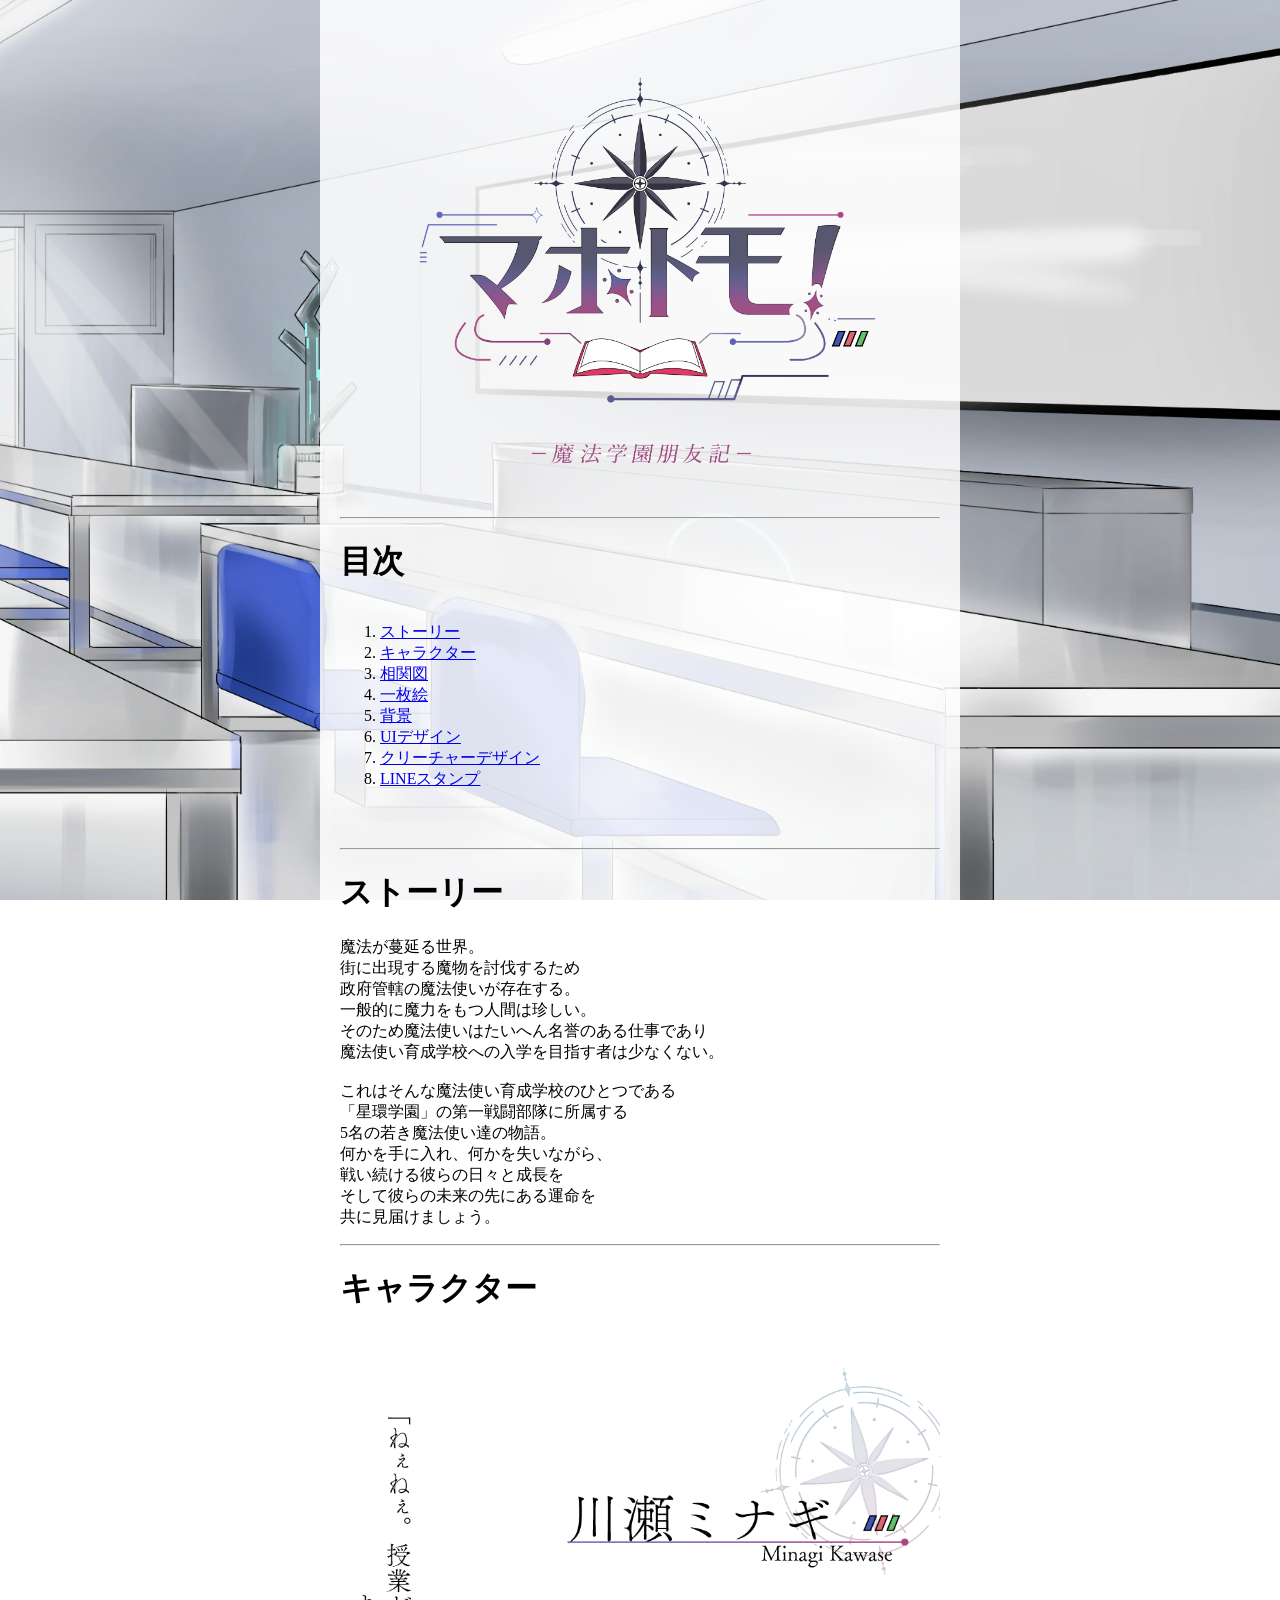
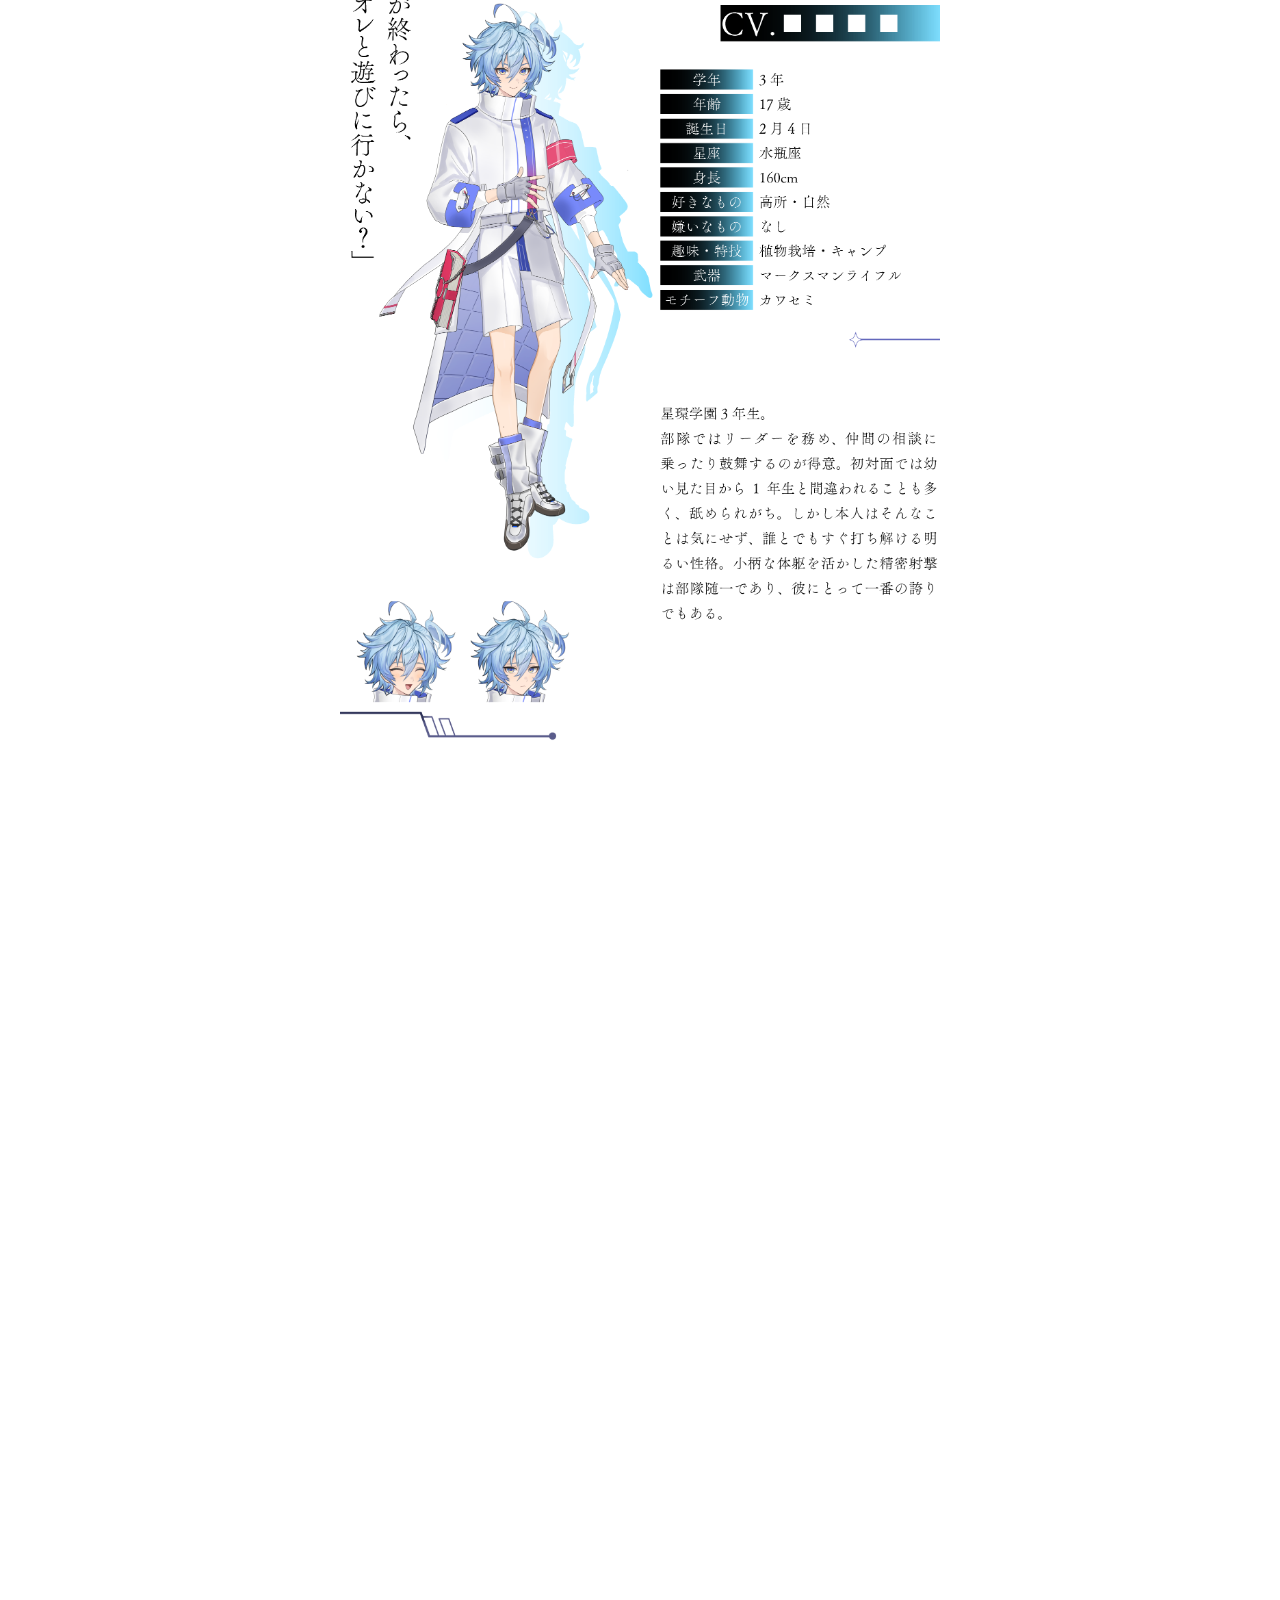
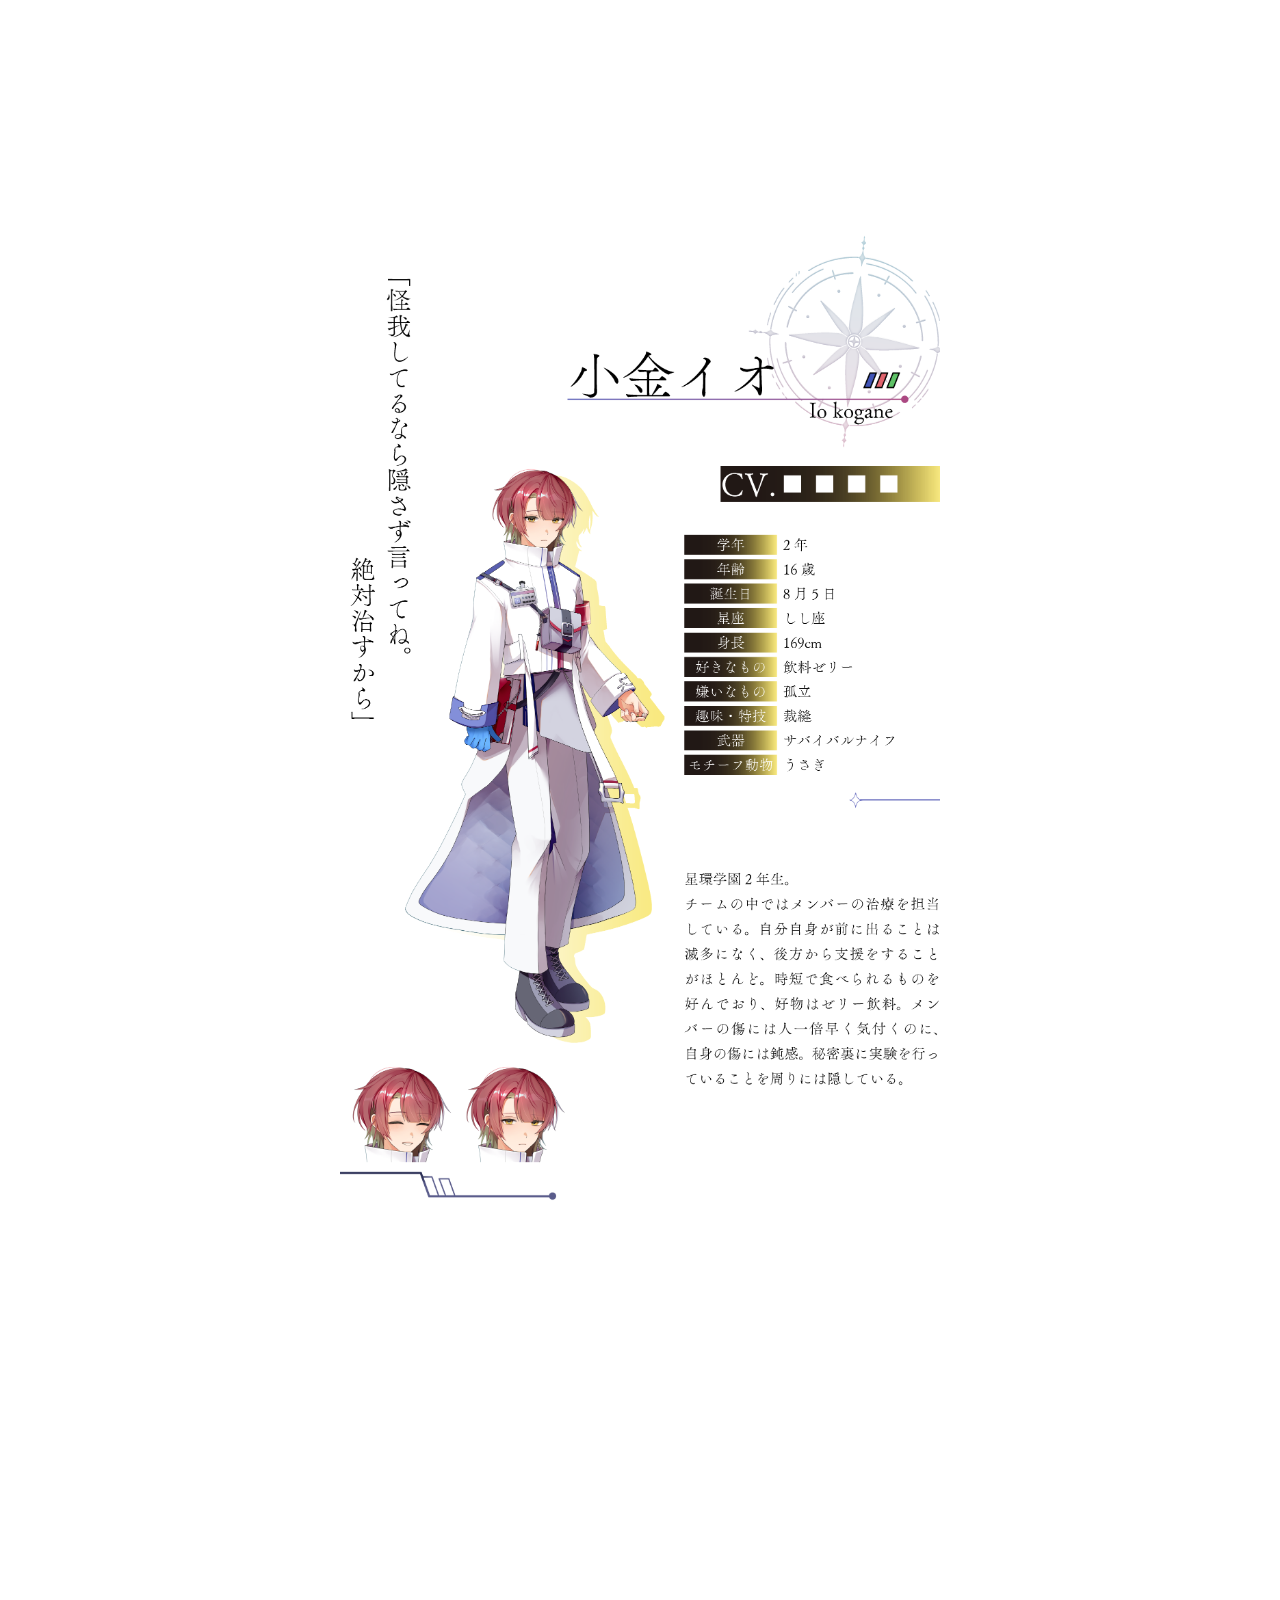
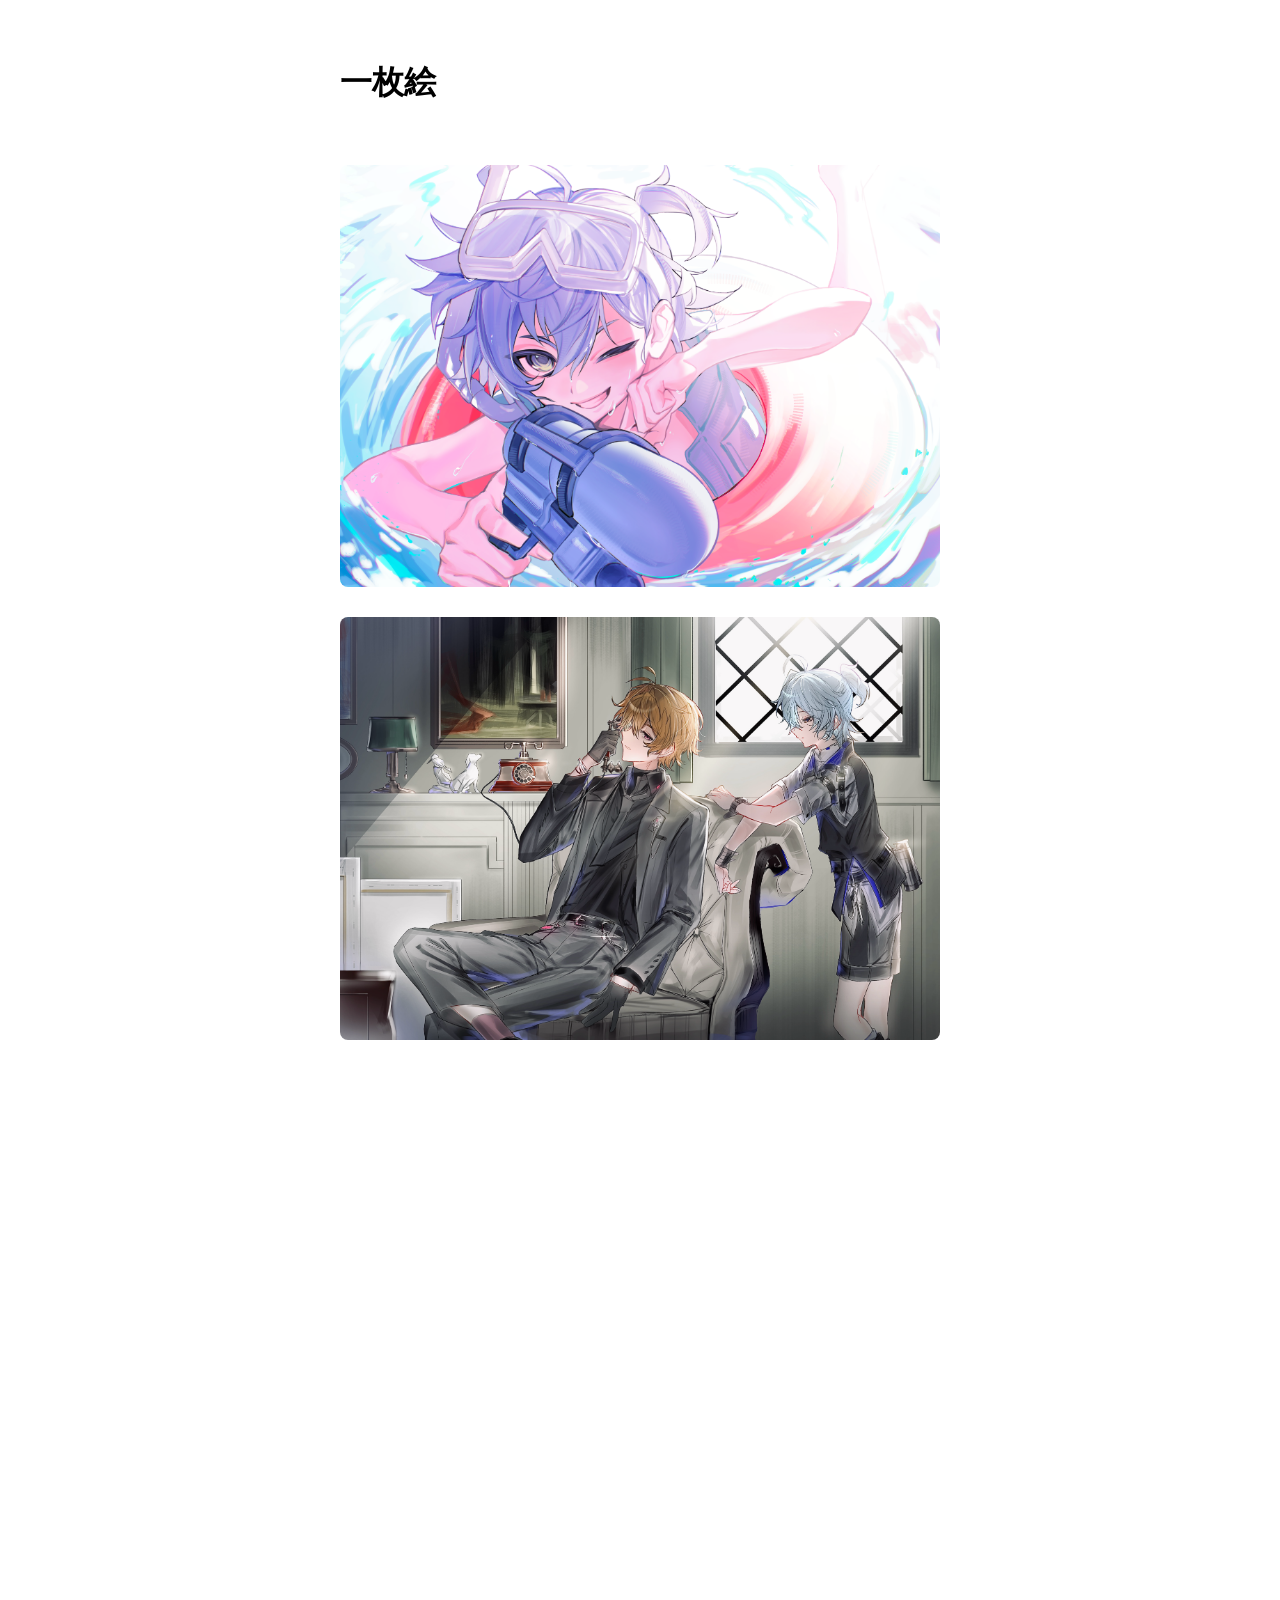
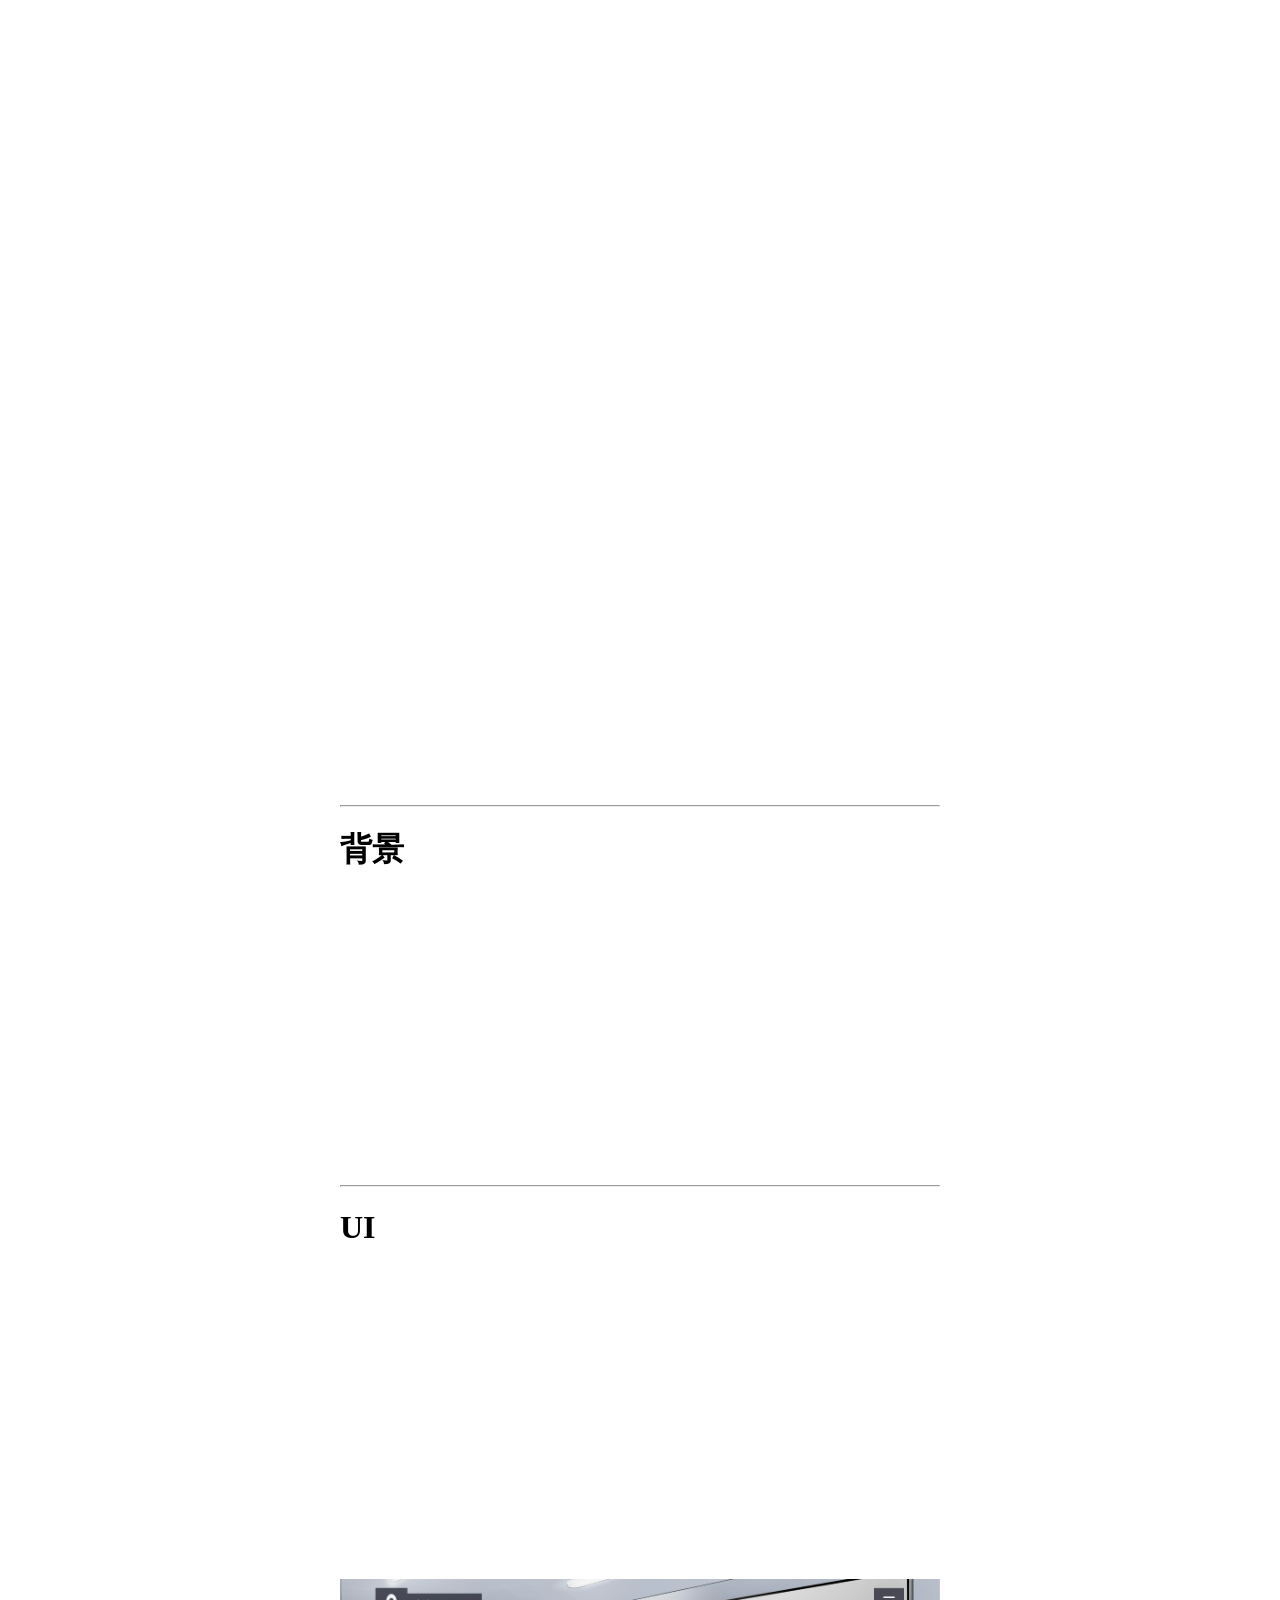
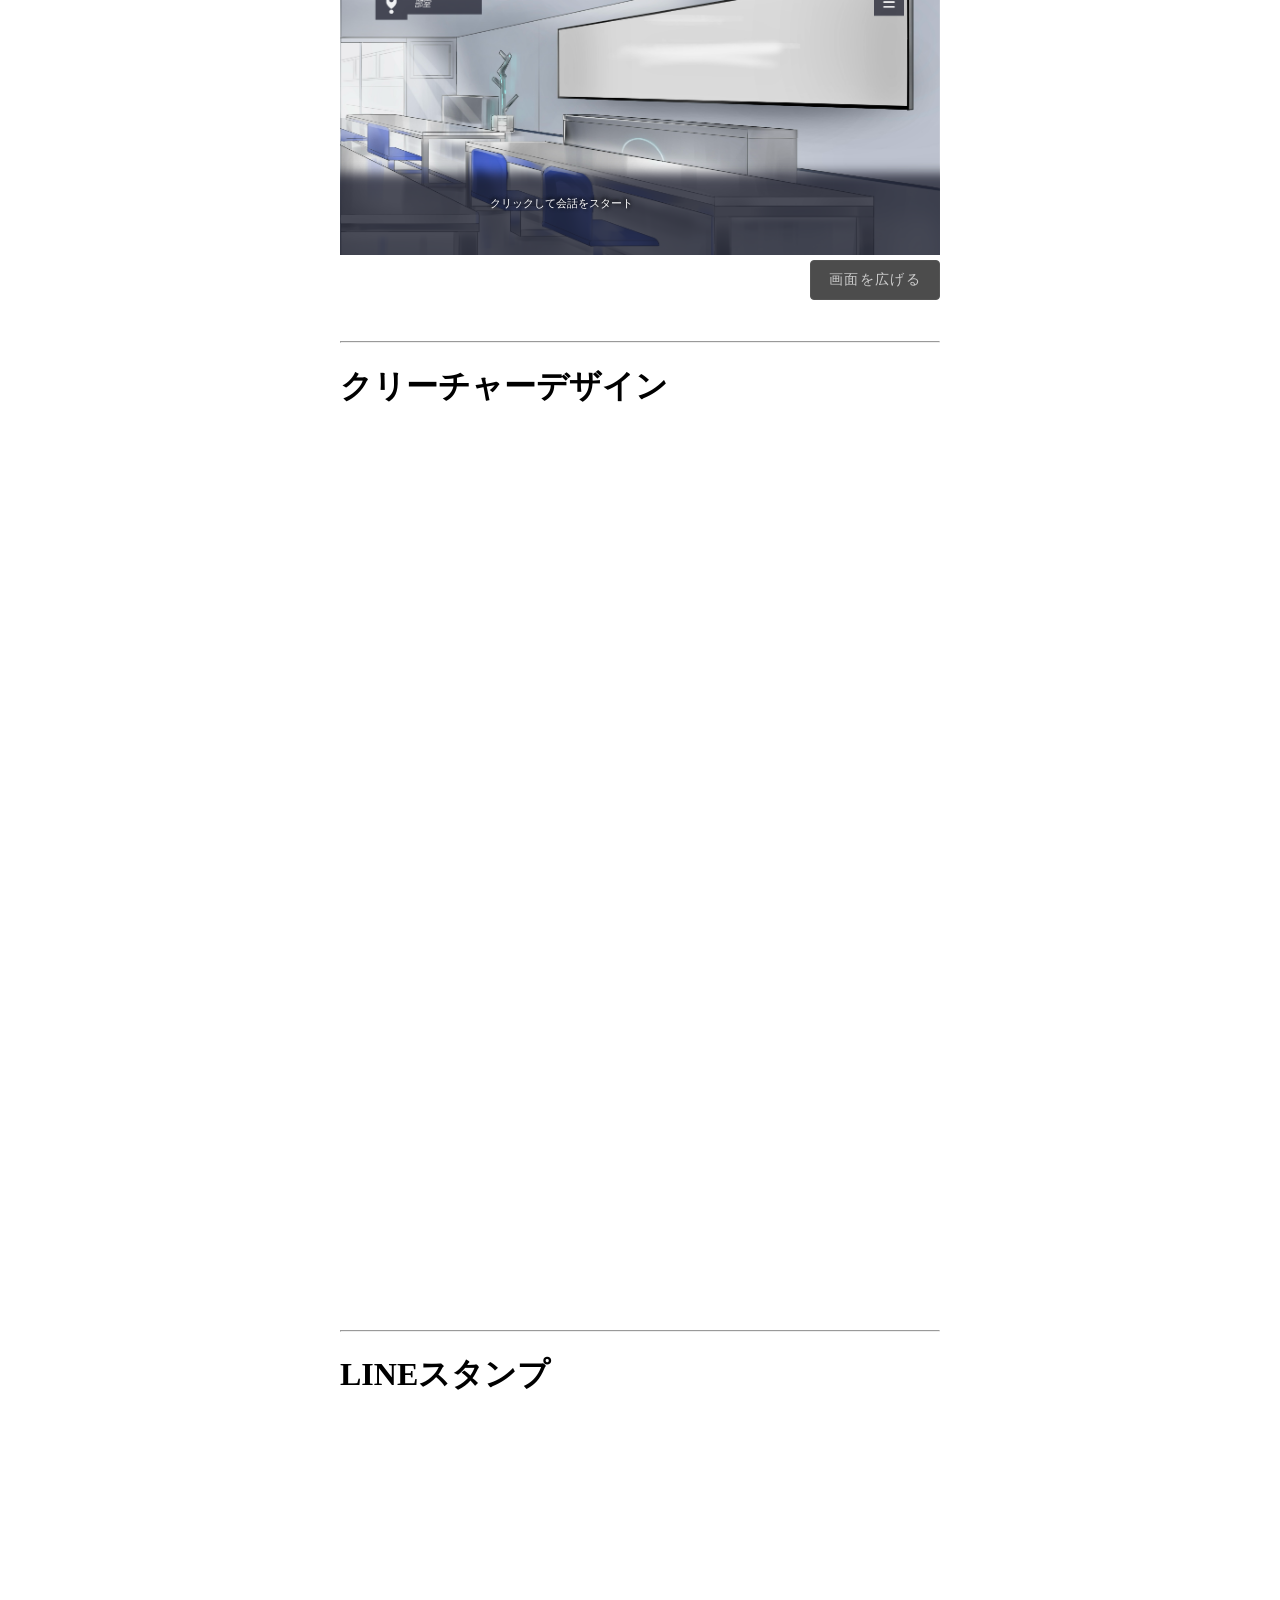
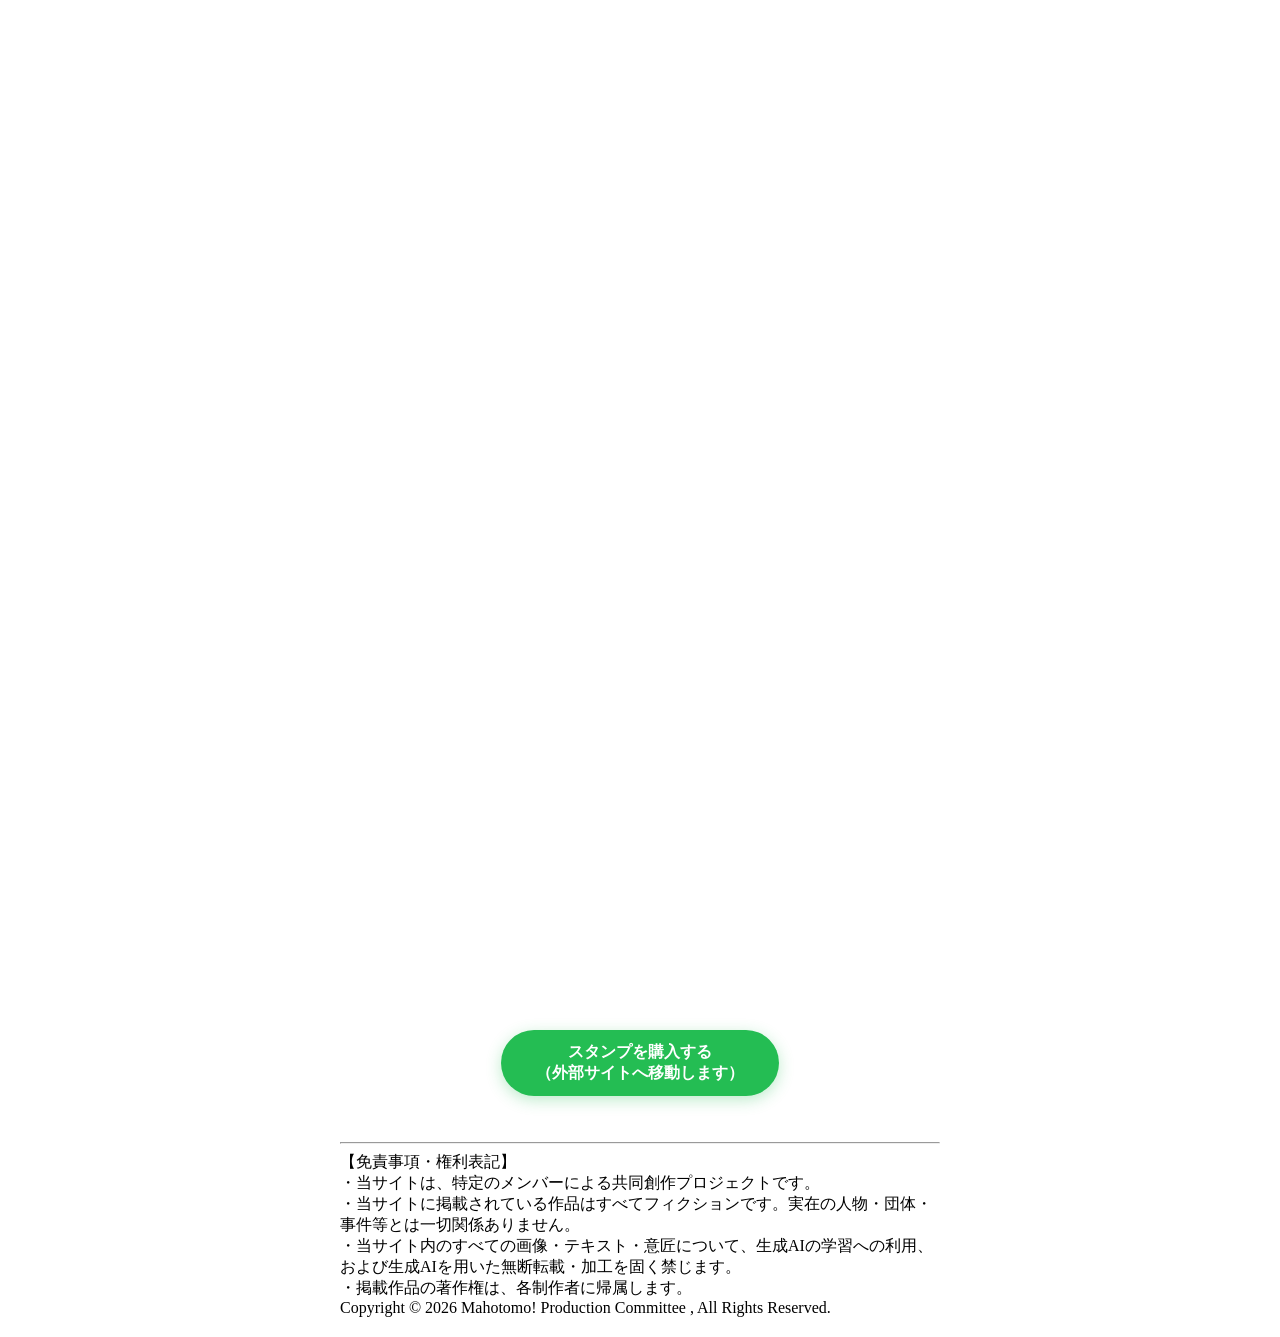
==== commit c9eb45d7: "コードの修正" ====
--- a/index.html
+++ b/index.html
@@ -15,7 +15,16 @@
 
 <style>
 
-
+    body {
+      background-image: url('bg.png');
+      background-attachment: fixed;
+    }
+    @media (max-width: 768px) {
+      body {
+        background-attachment: scroll !important;
+        background-size: cover;
+      }
+    }
 
 
 .outer-game-box {
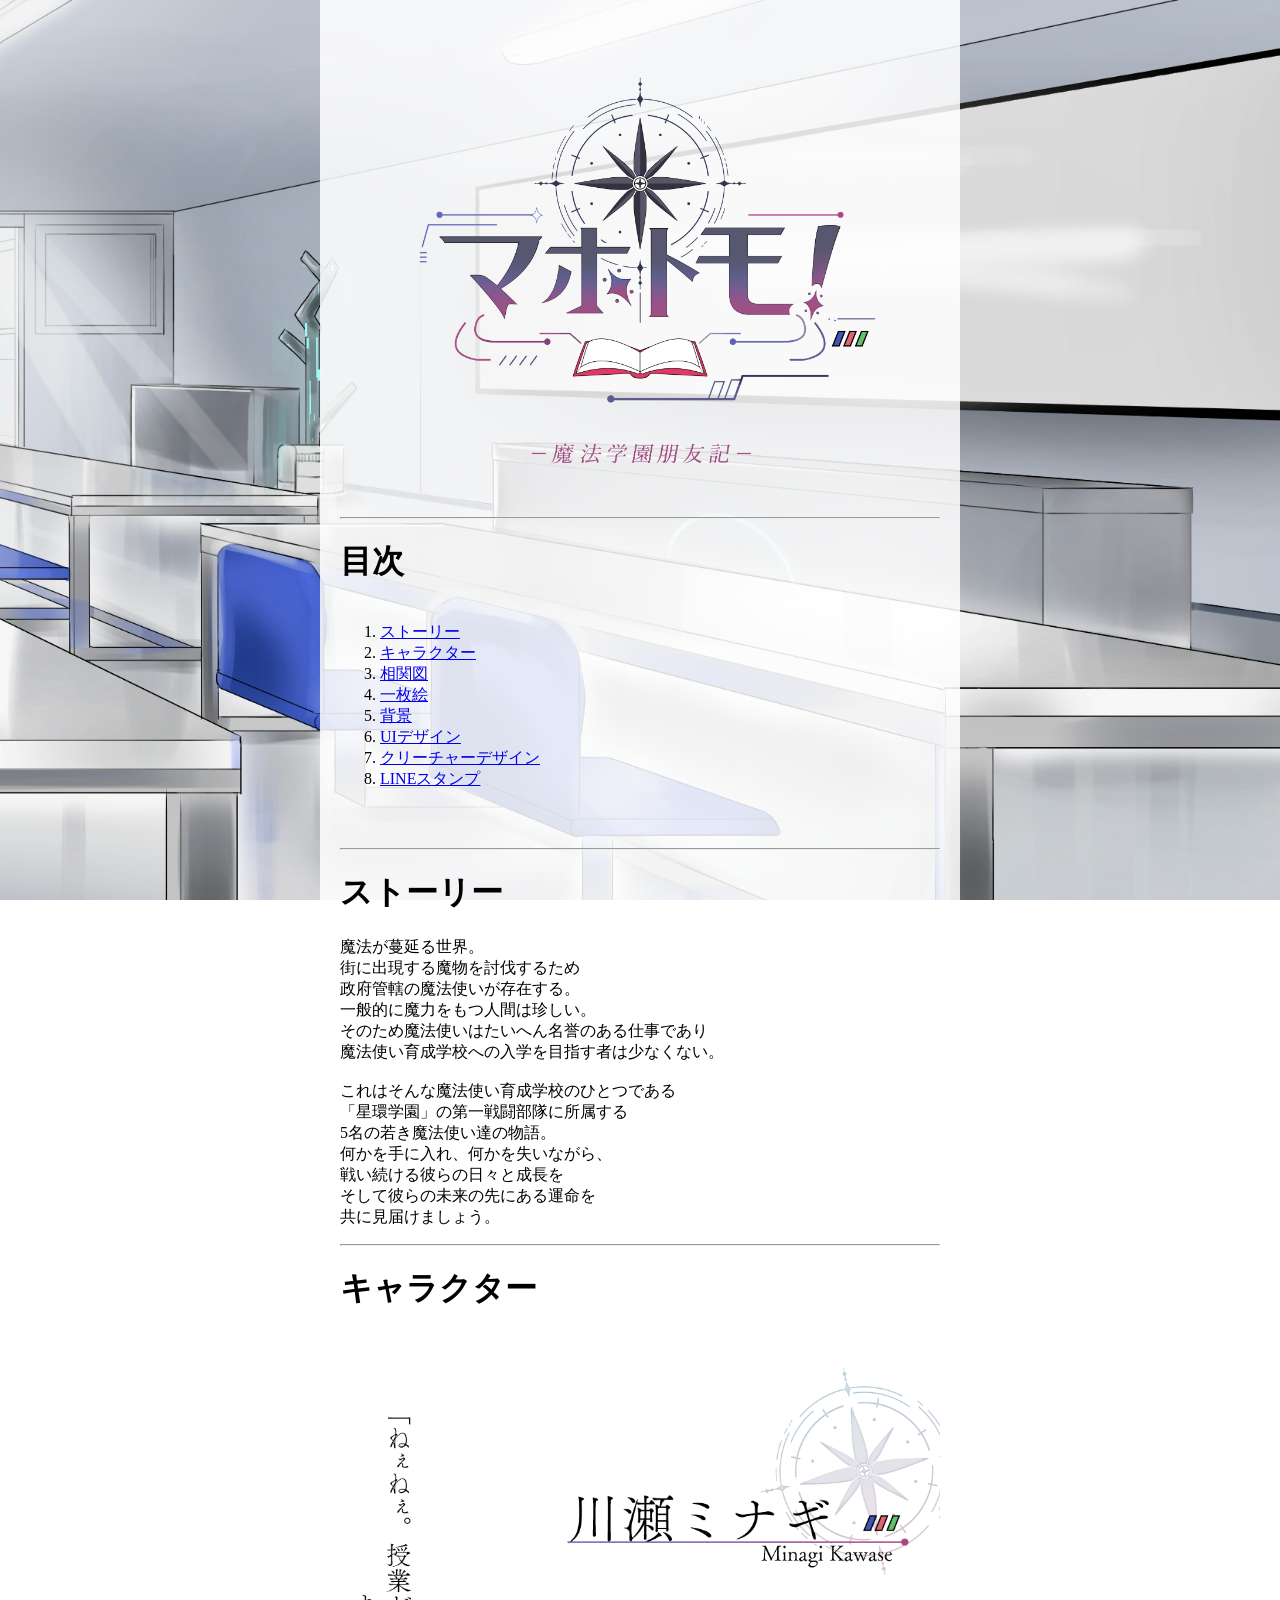
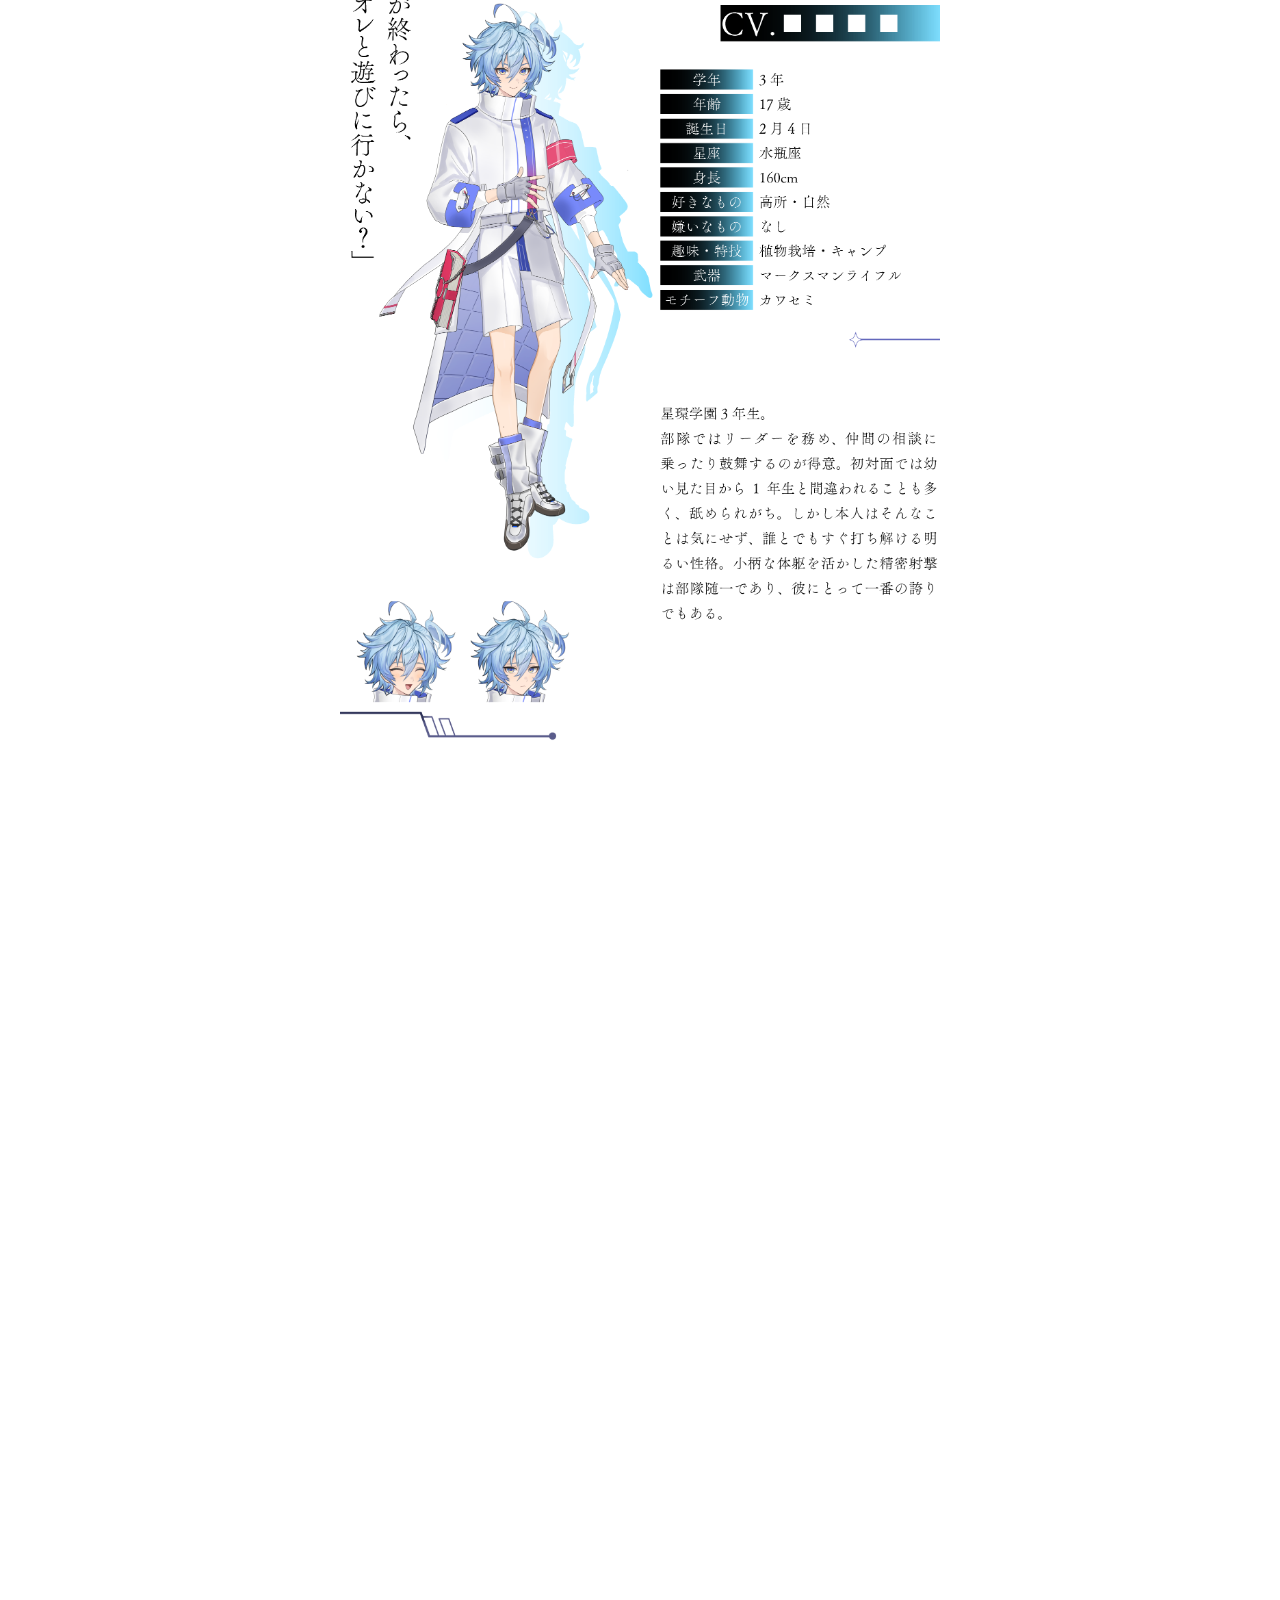
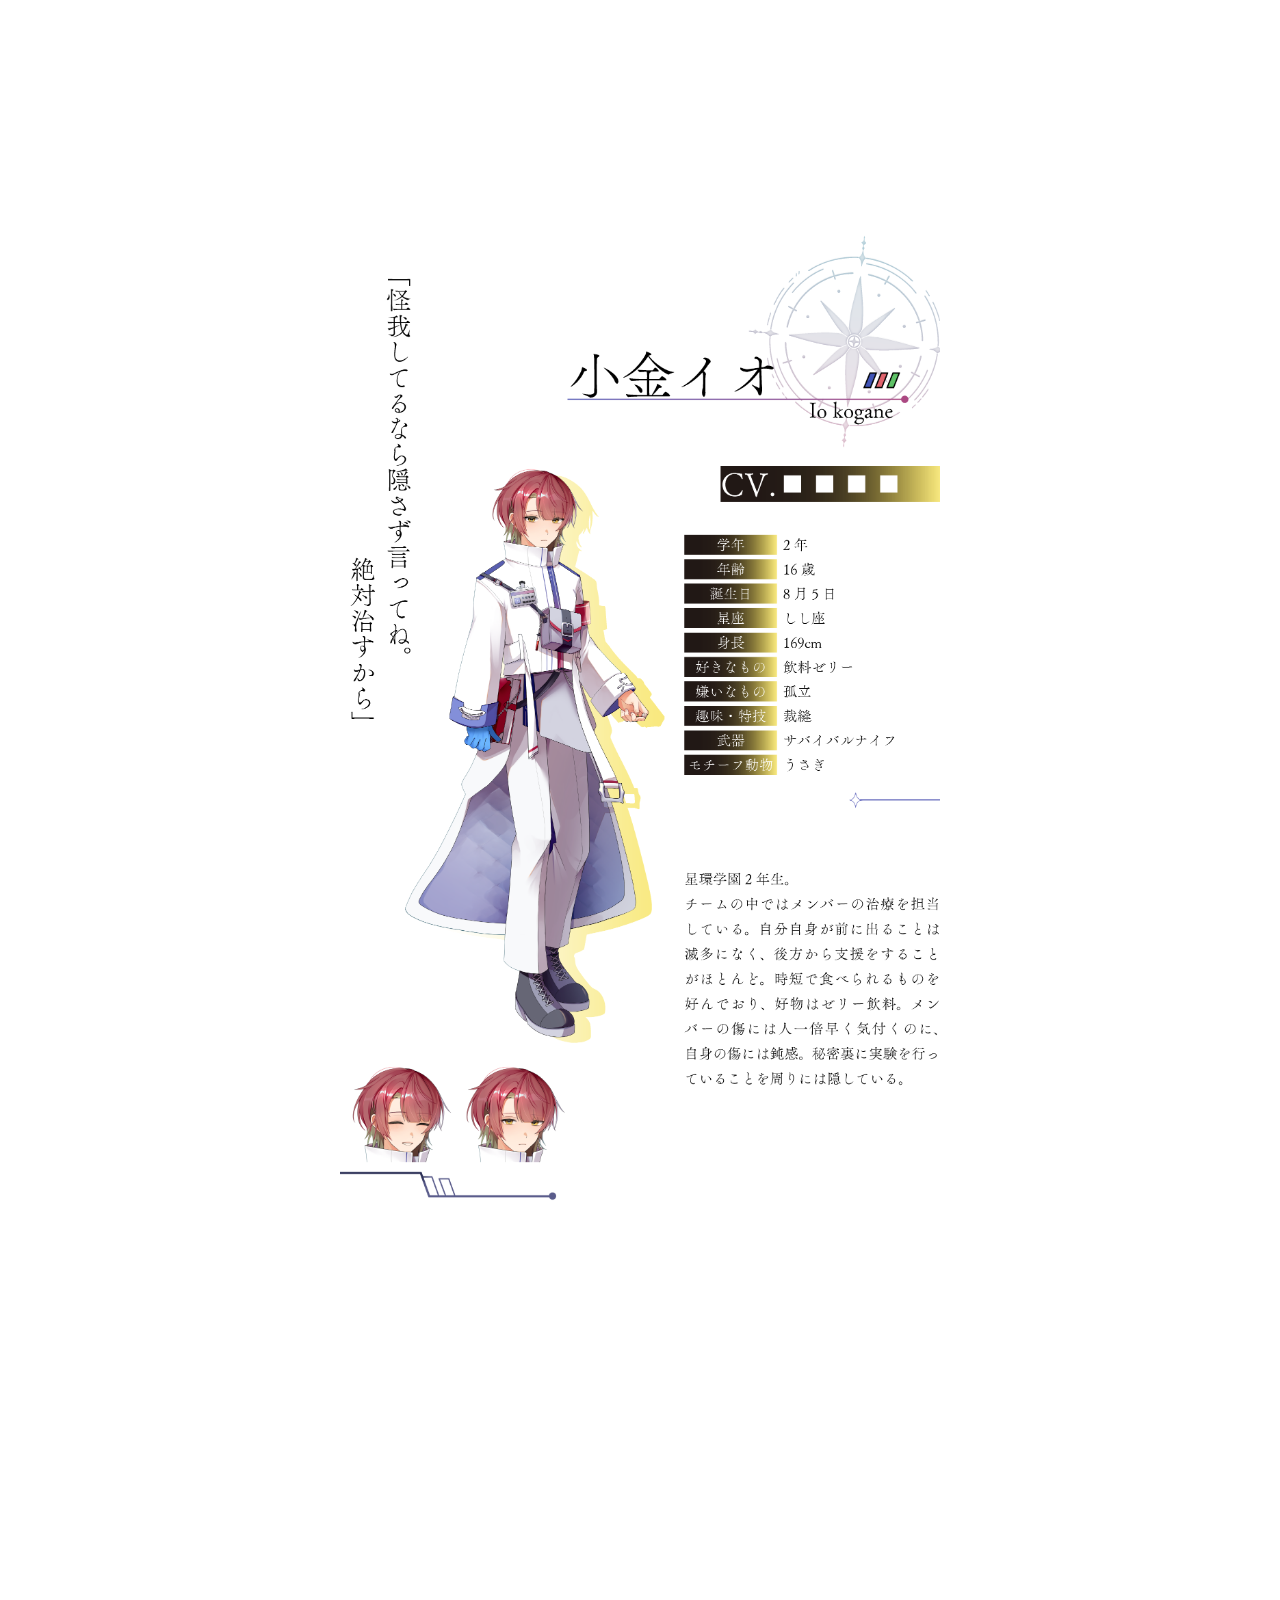
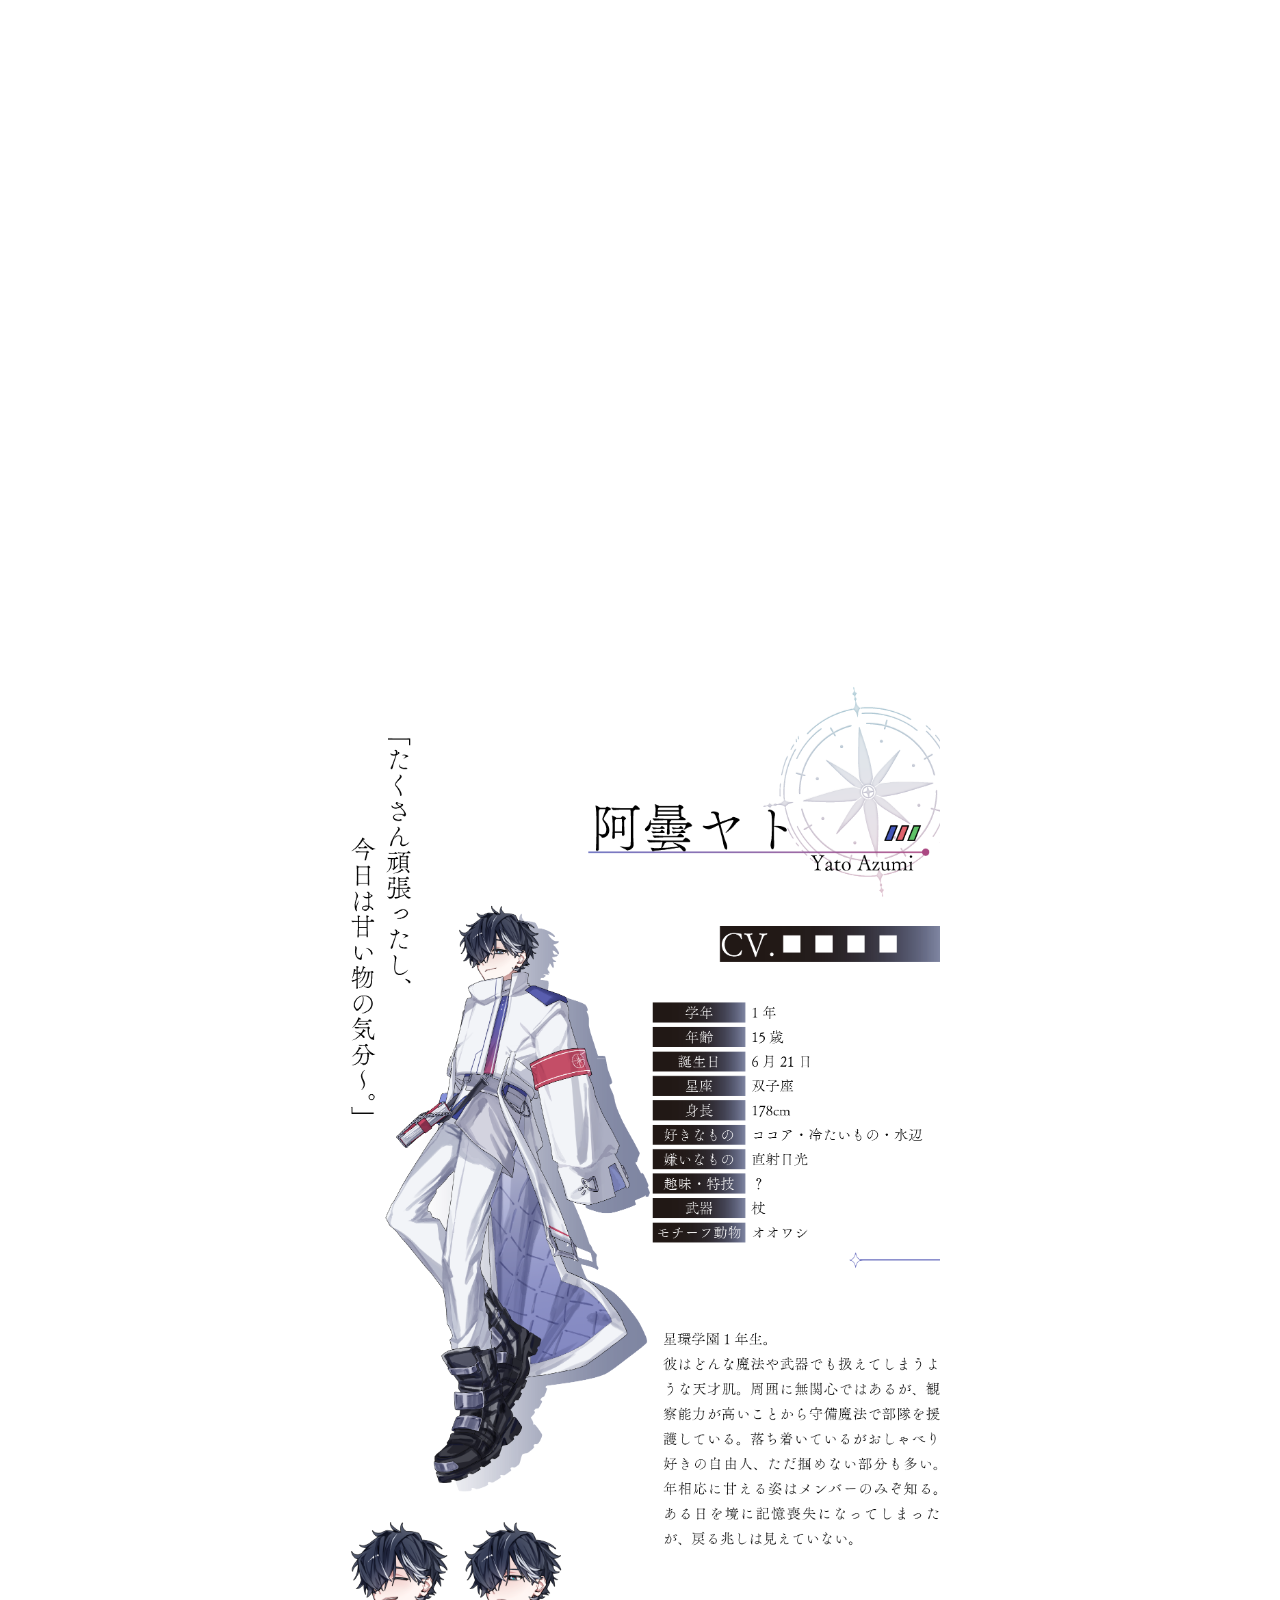
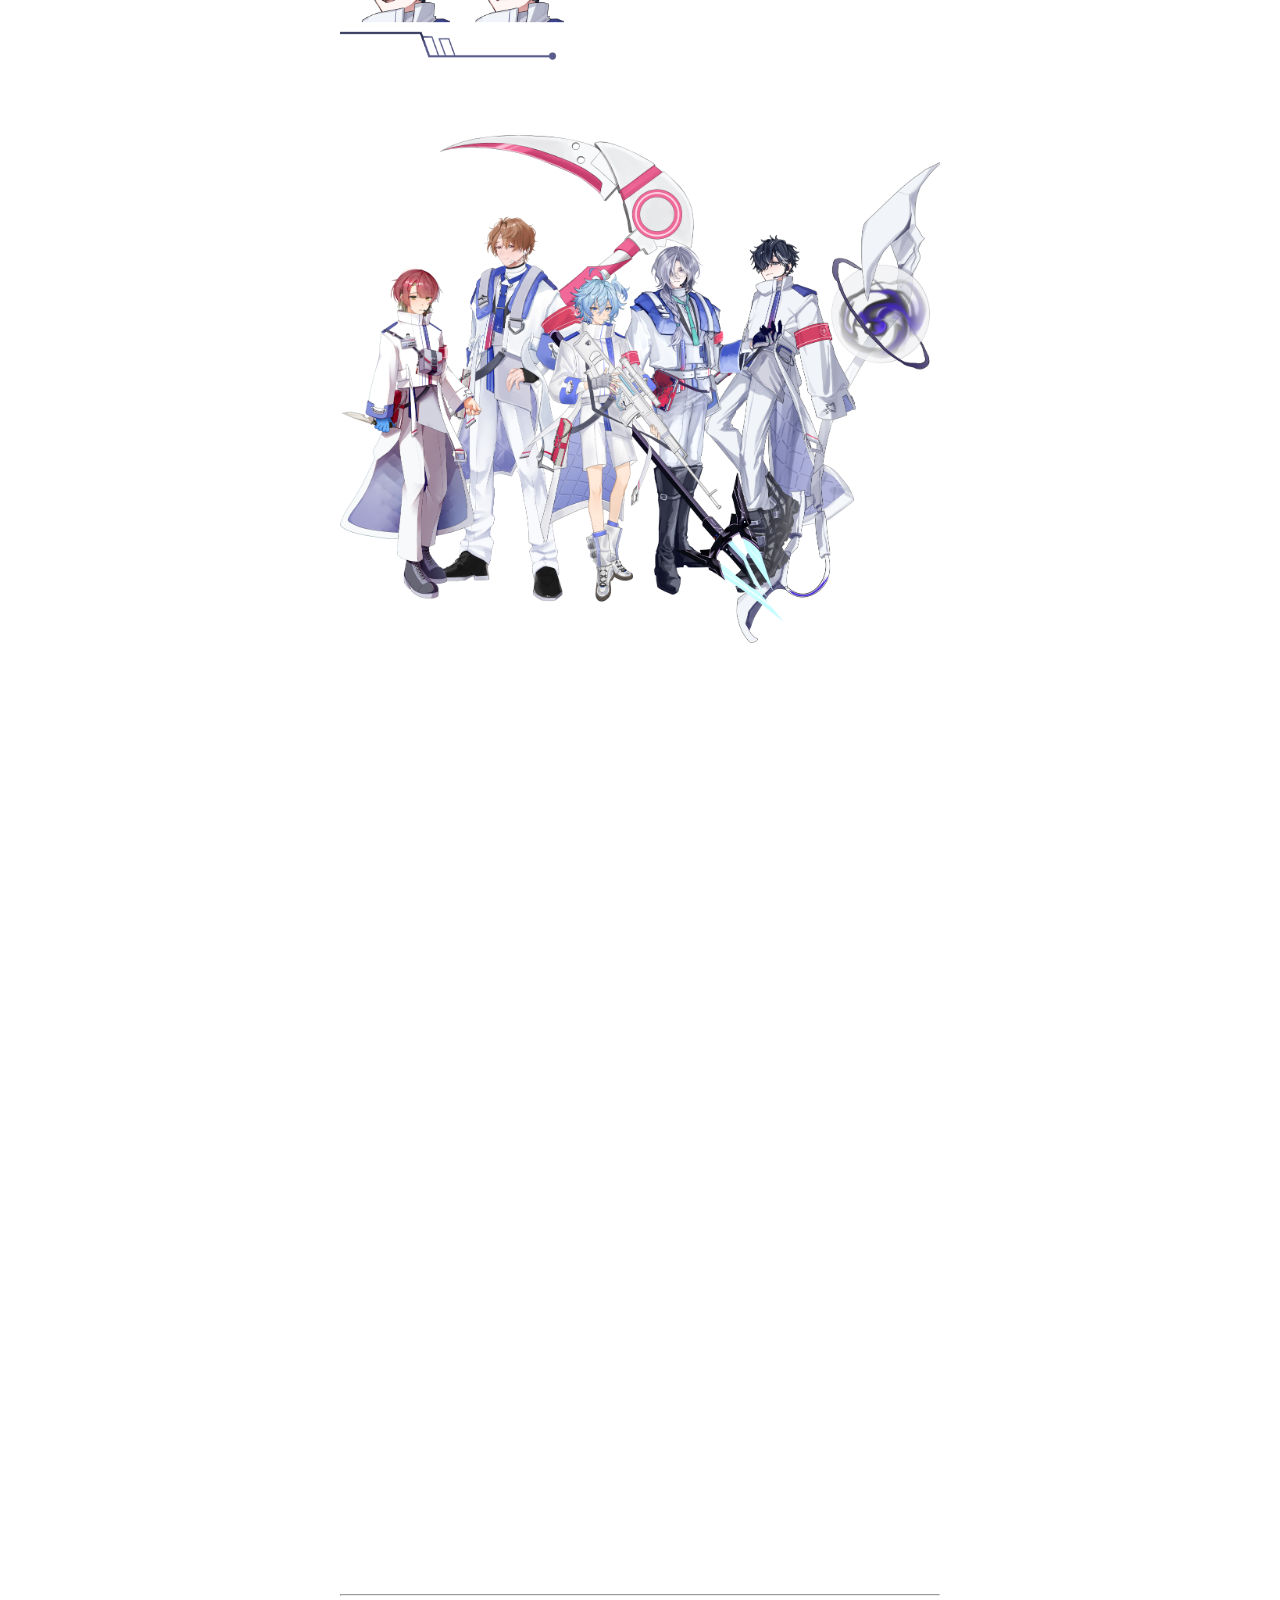
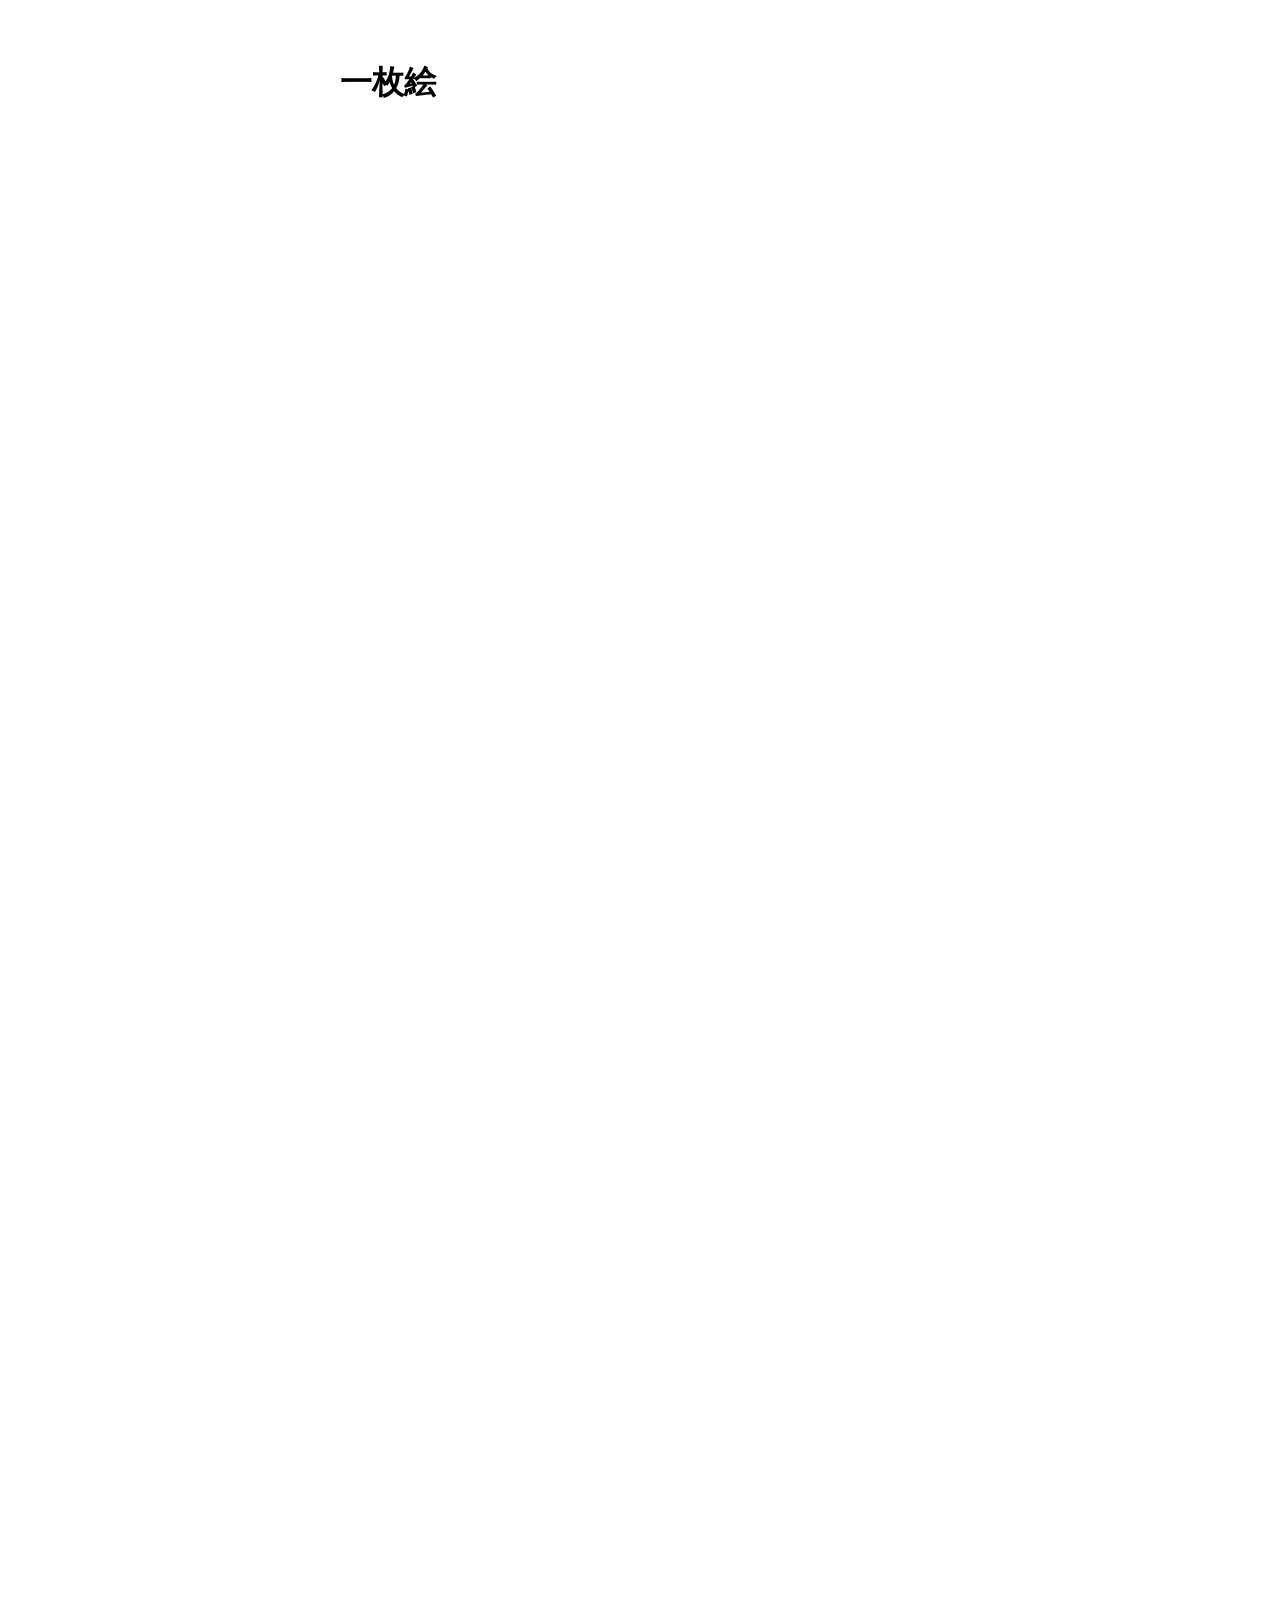
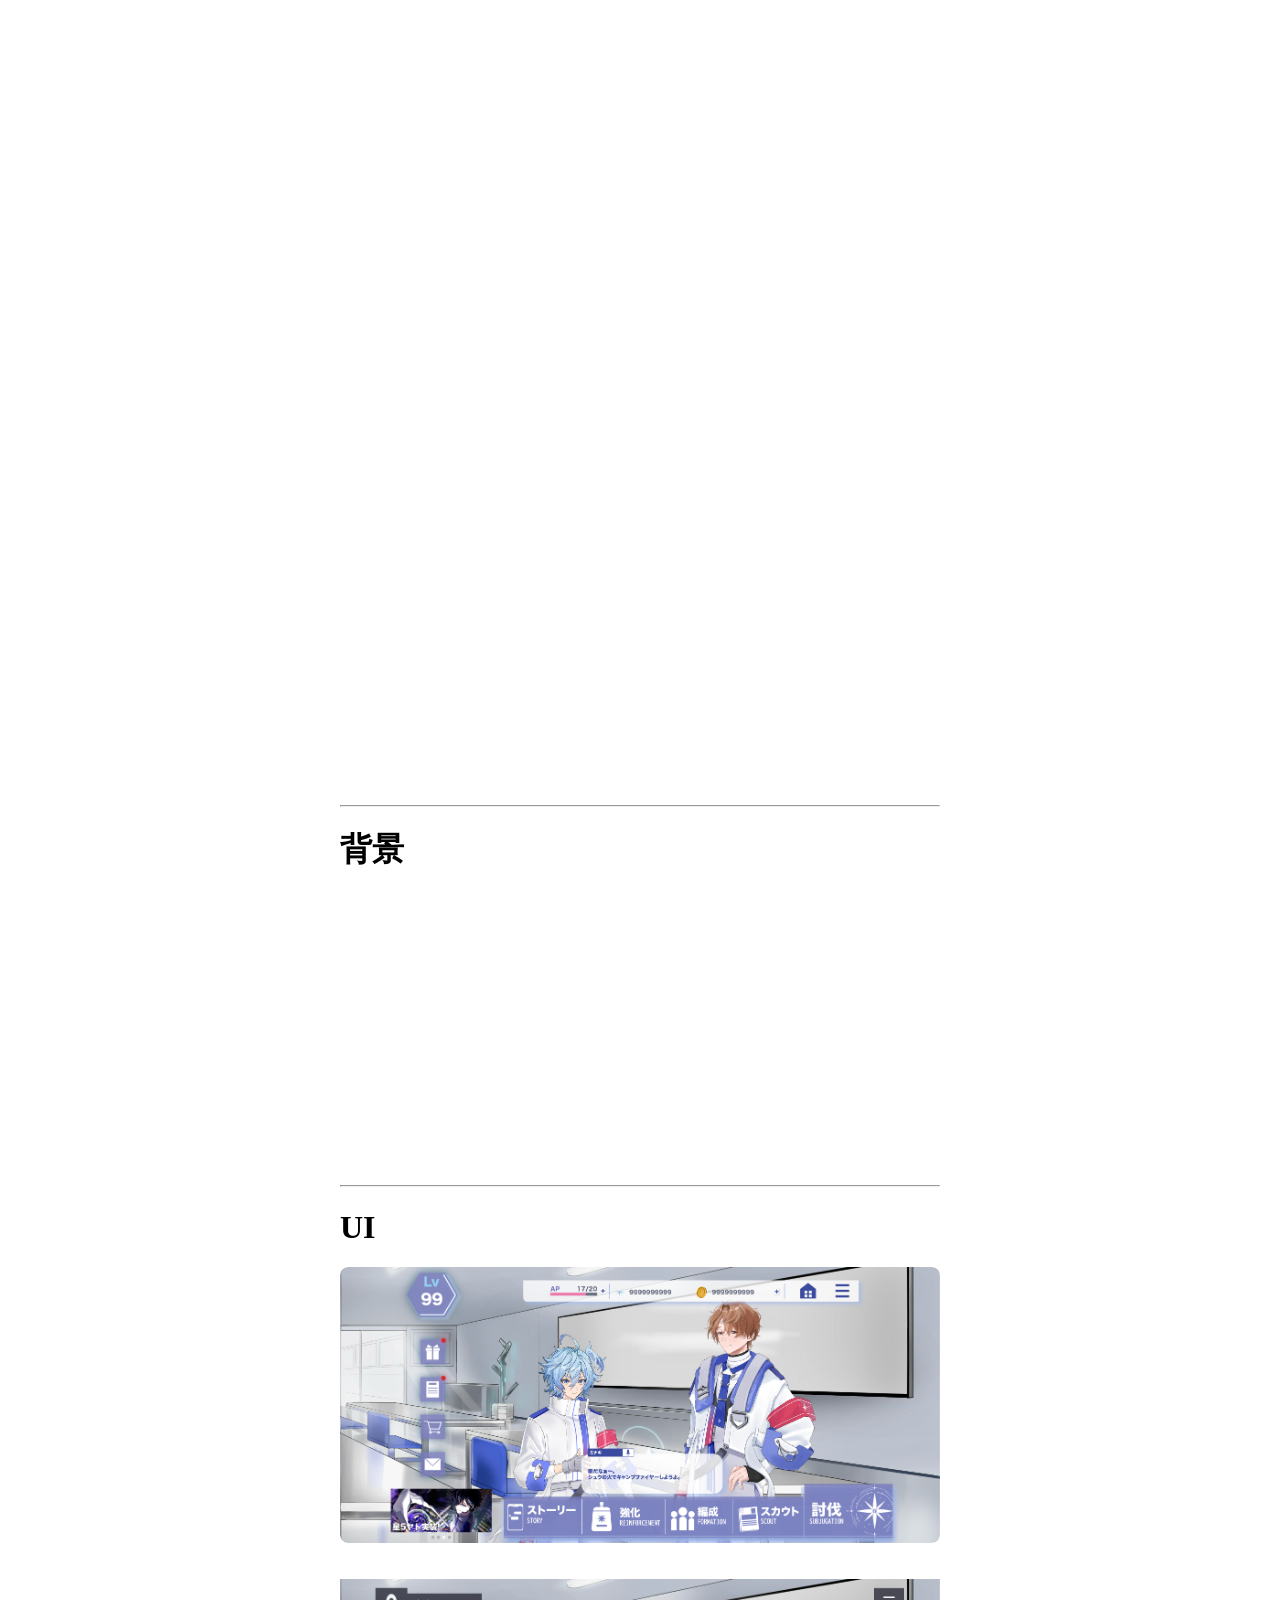
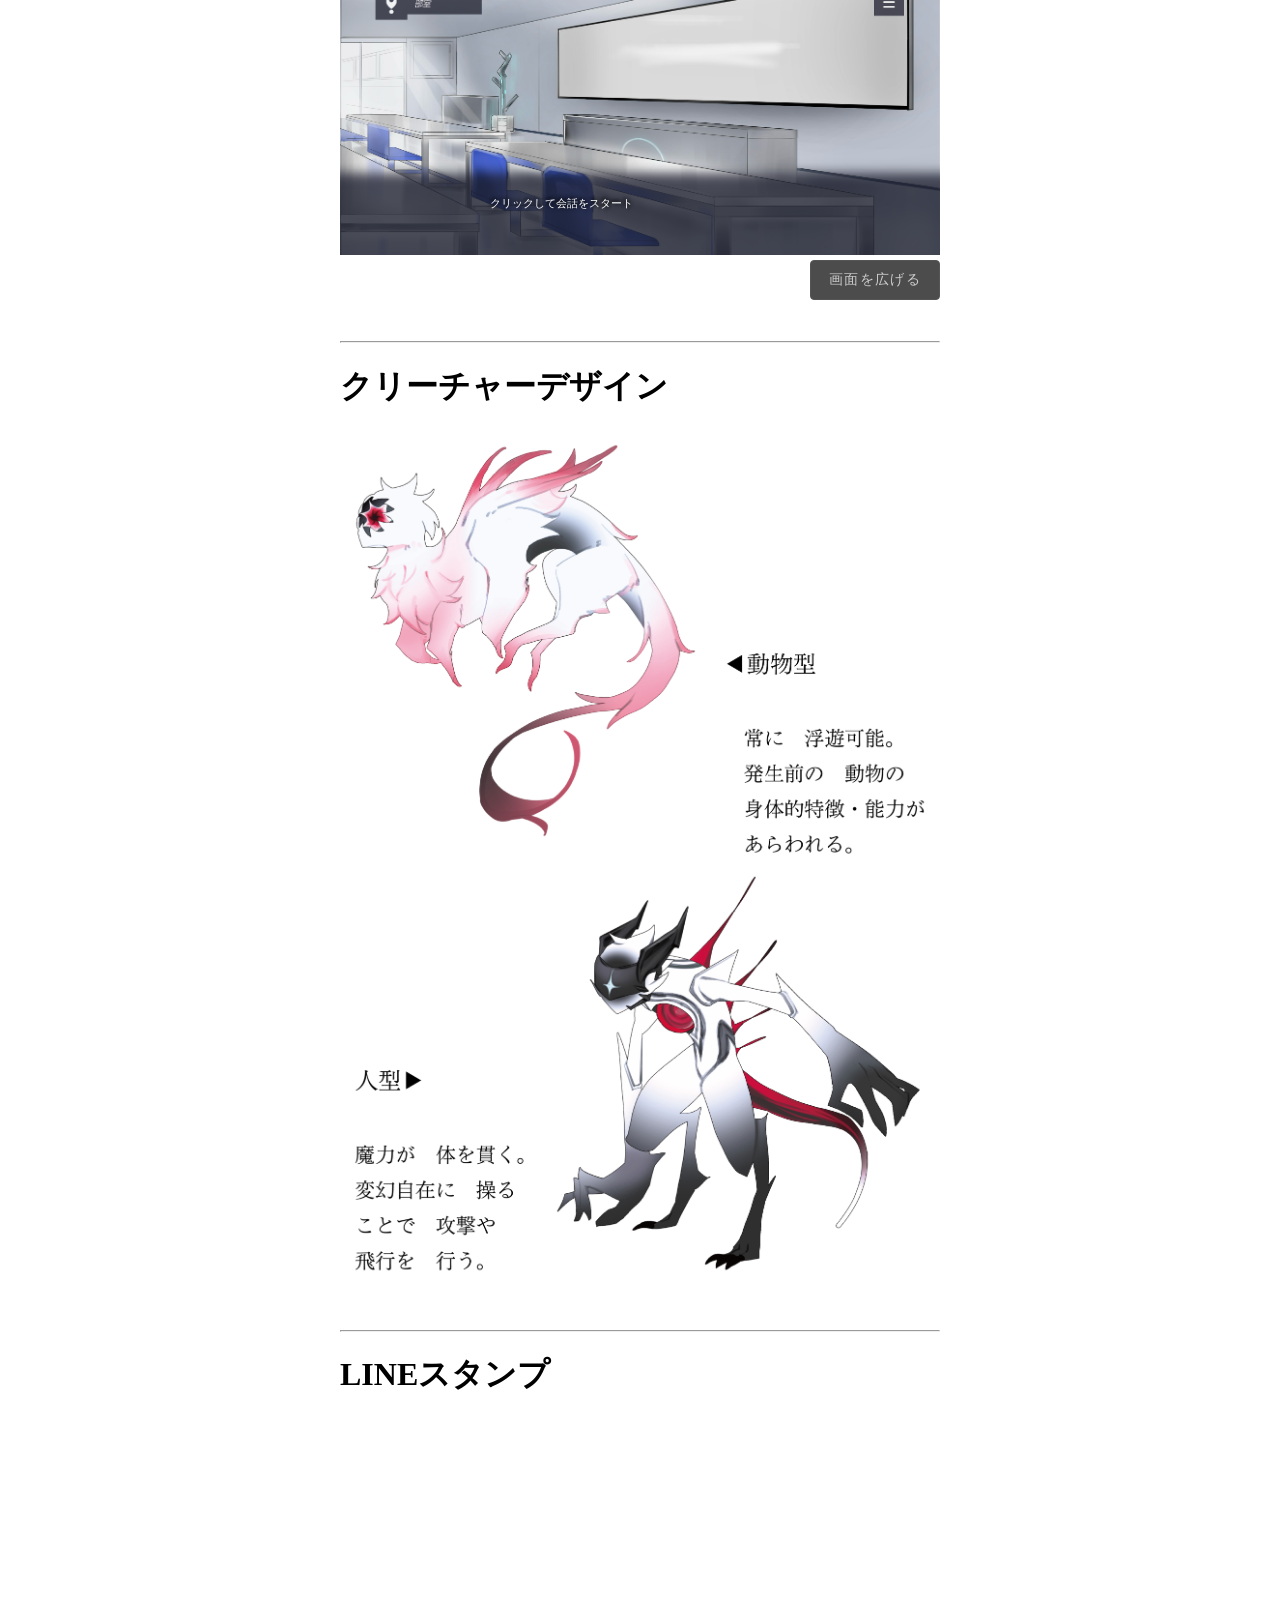
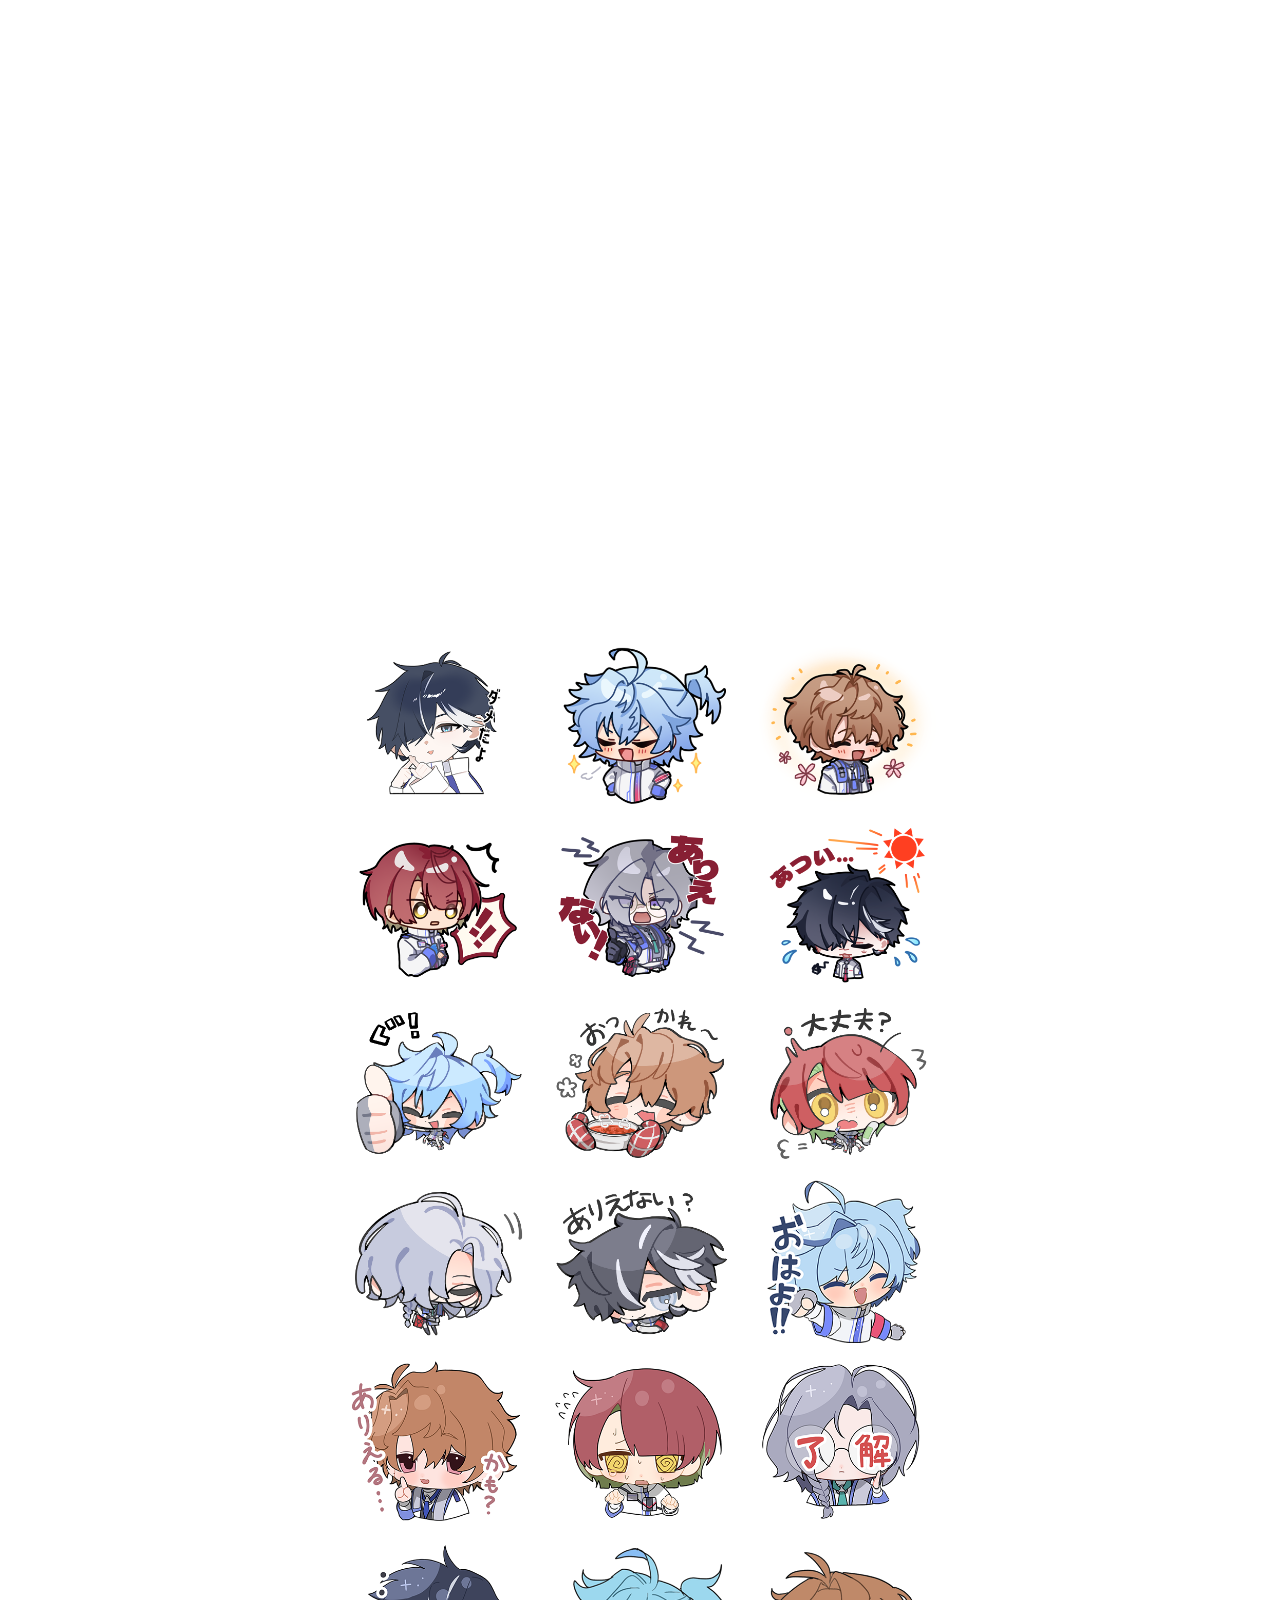
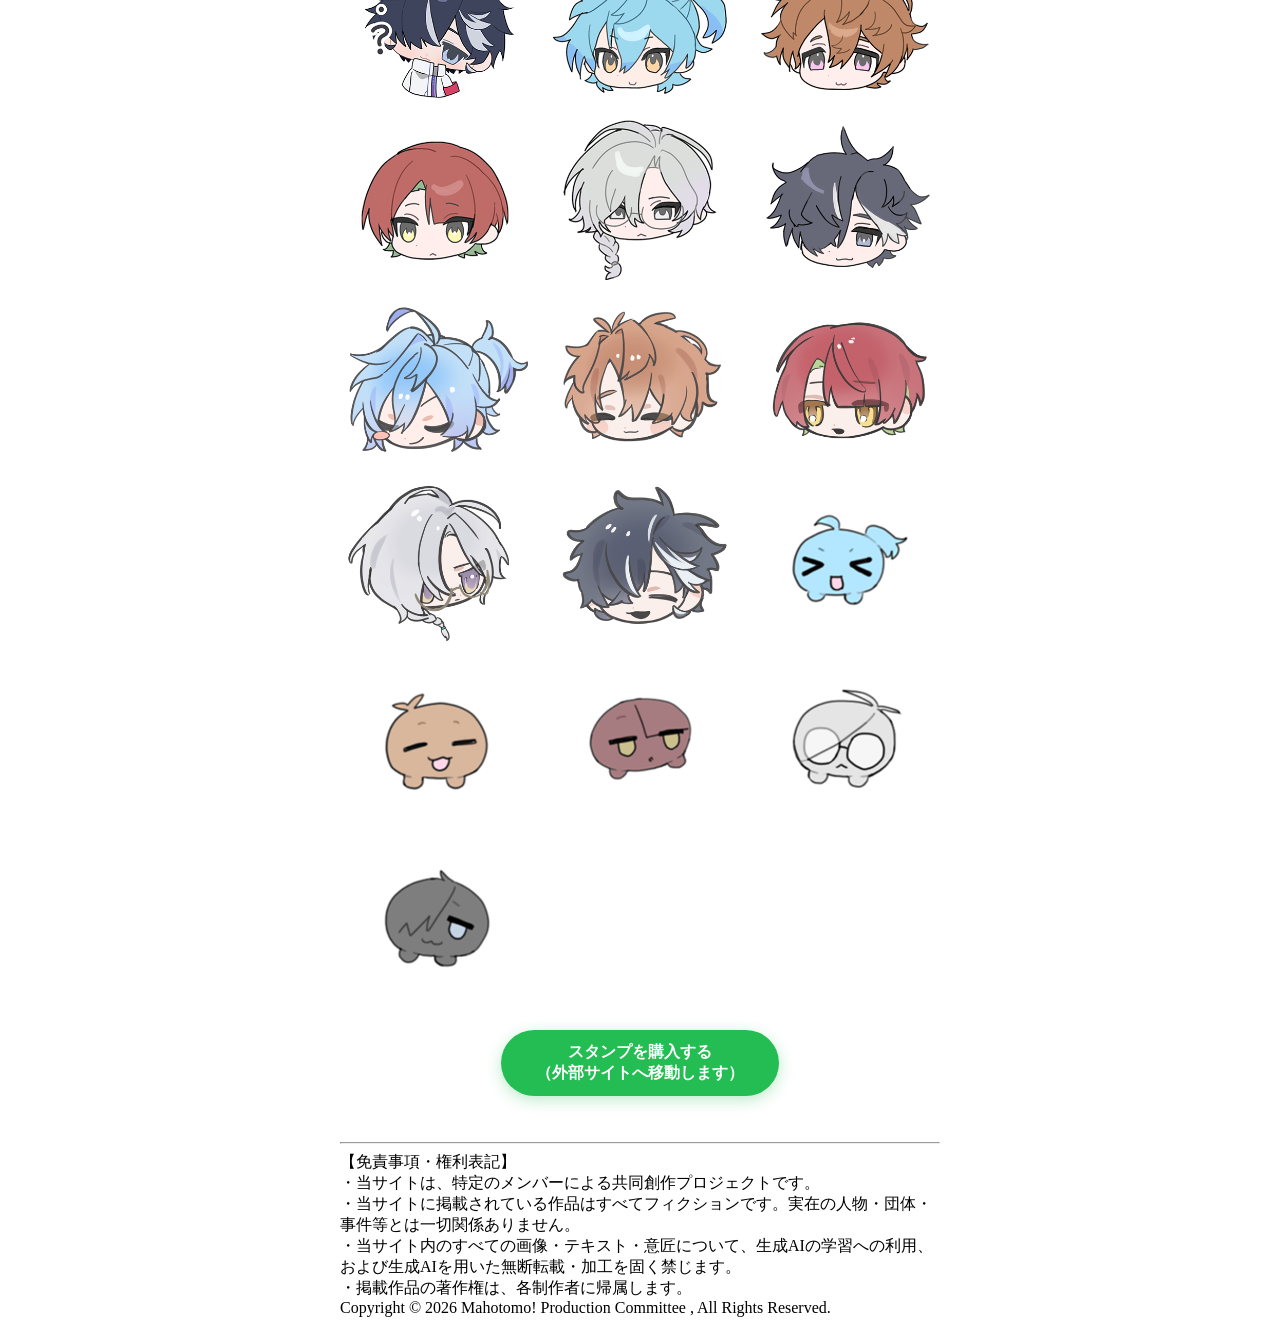
==== commit e74947f4: "Update index.html" ====
--- a/index.html
+++ b/index.html
@@ -25,6 +25,12 @@
         background-size: cover;
       }
     }
+
+@media (max-width: 768px) {
+  body {
+    background-attachment: scroll !important;
+  }
+}
 
 
 .outer-game-box {
@@ -456,7 +462,6 @@
 
 <div class="outer-game-box">
 
-    <!-- ゲーム画面の箱（比率をキープする窓） -->
     <div class="game-wrapper">
         <iframe src="日常会話.html" id="game-frame" scrolling="no"></iframe>
     </div>
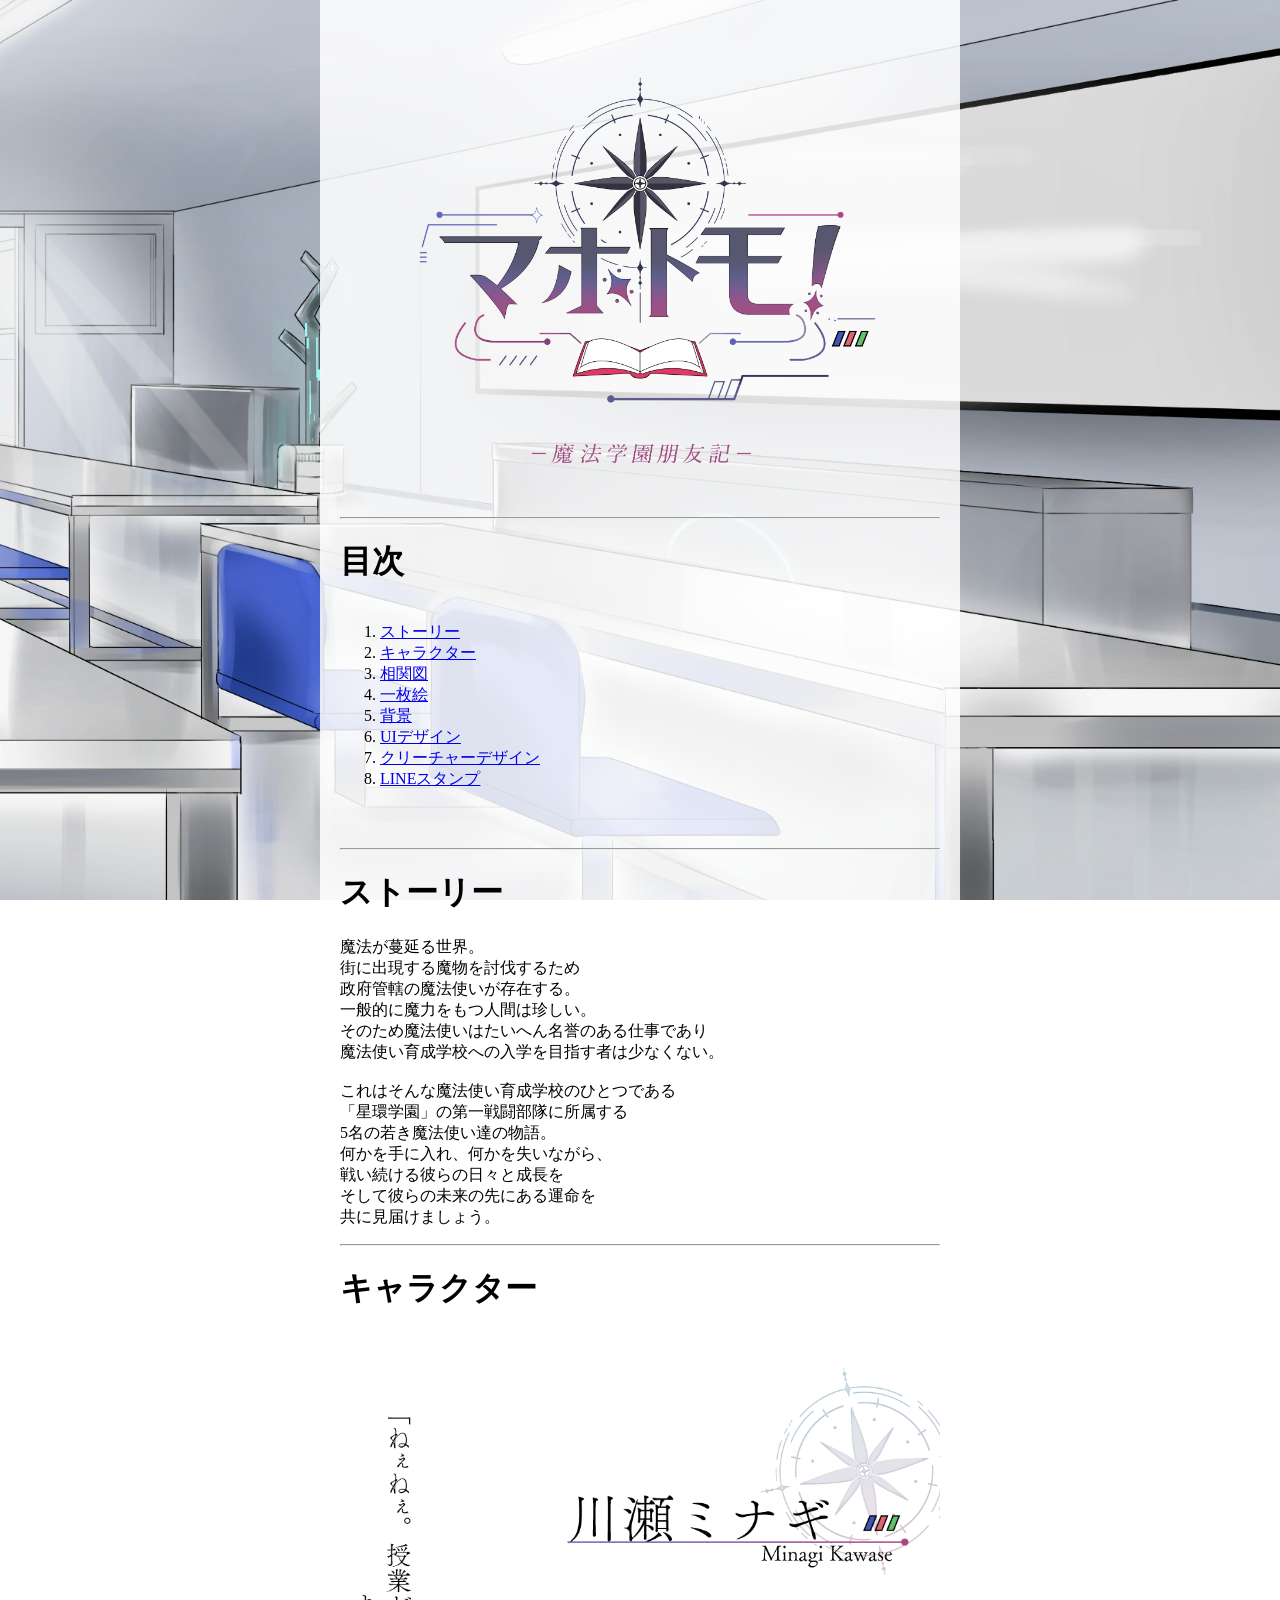
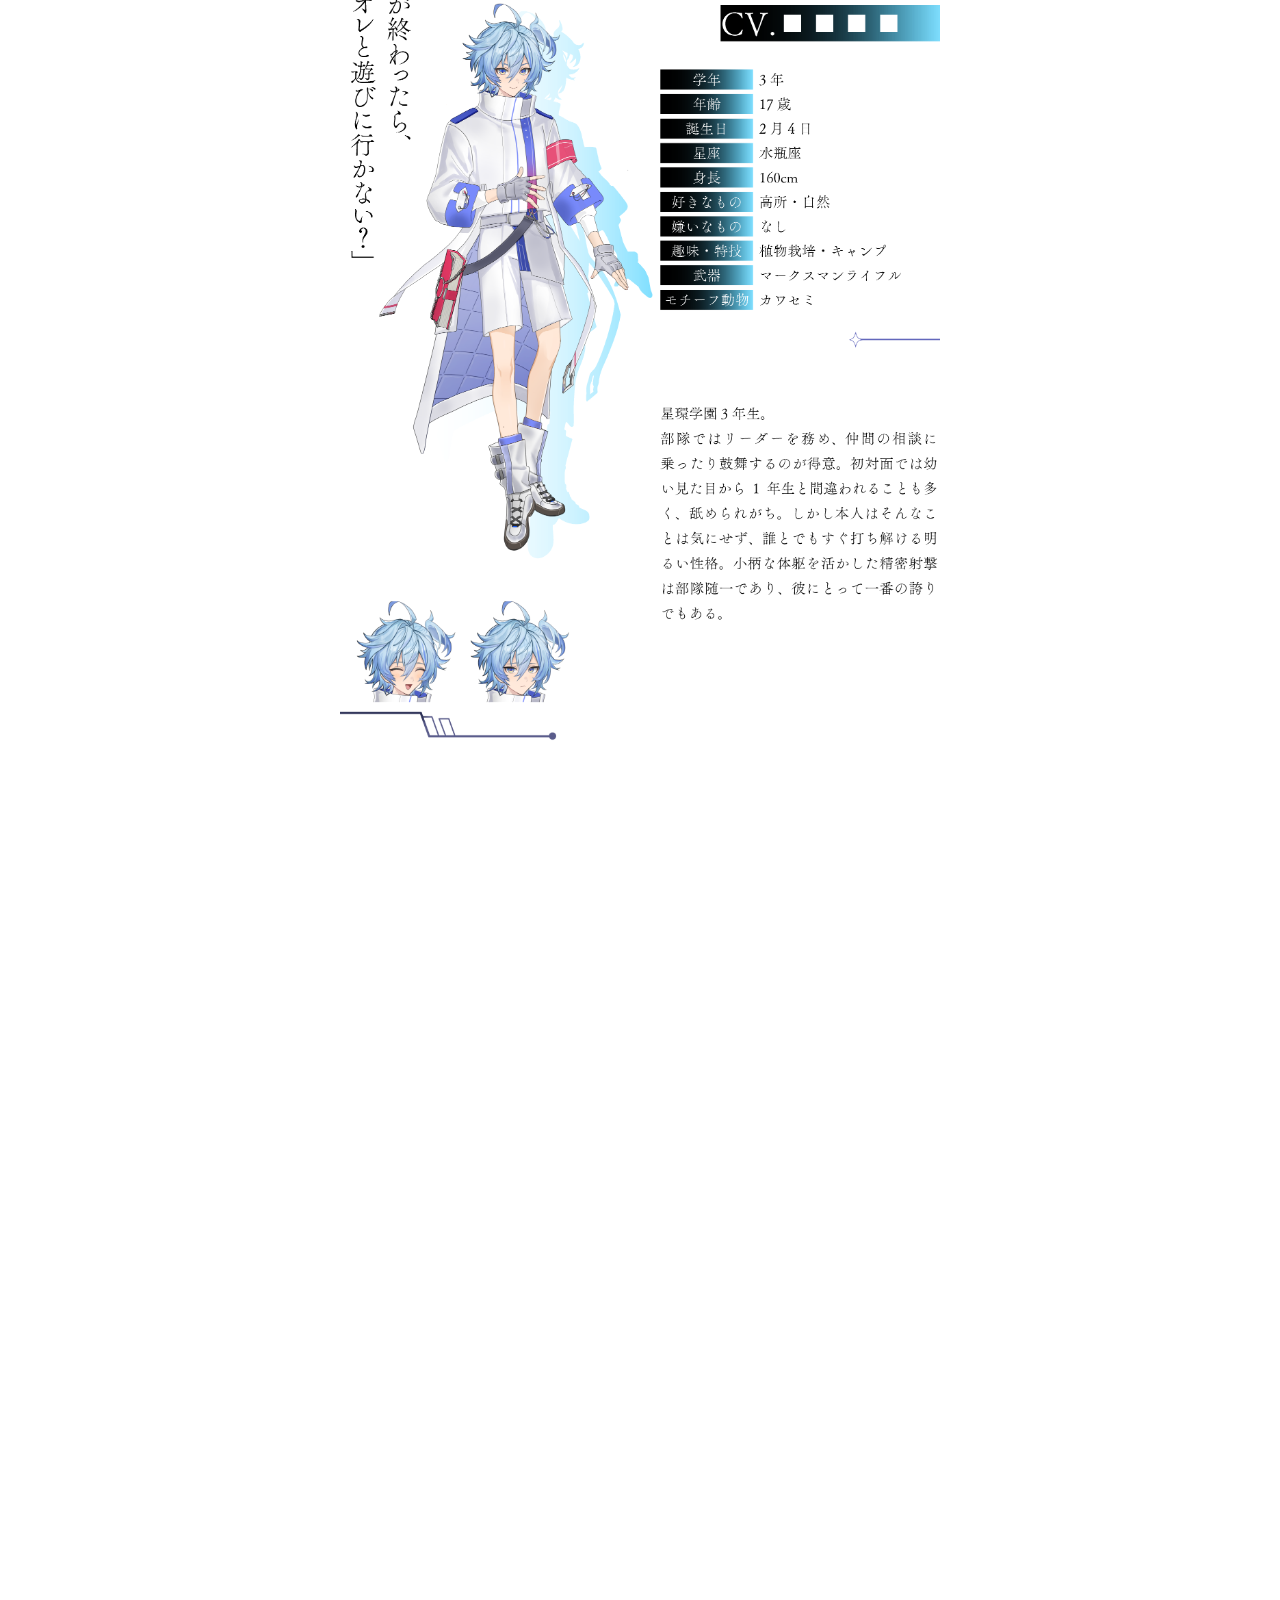
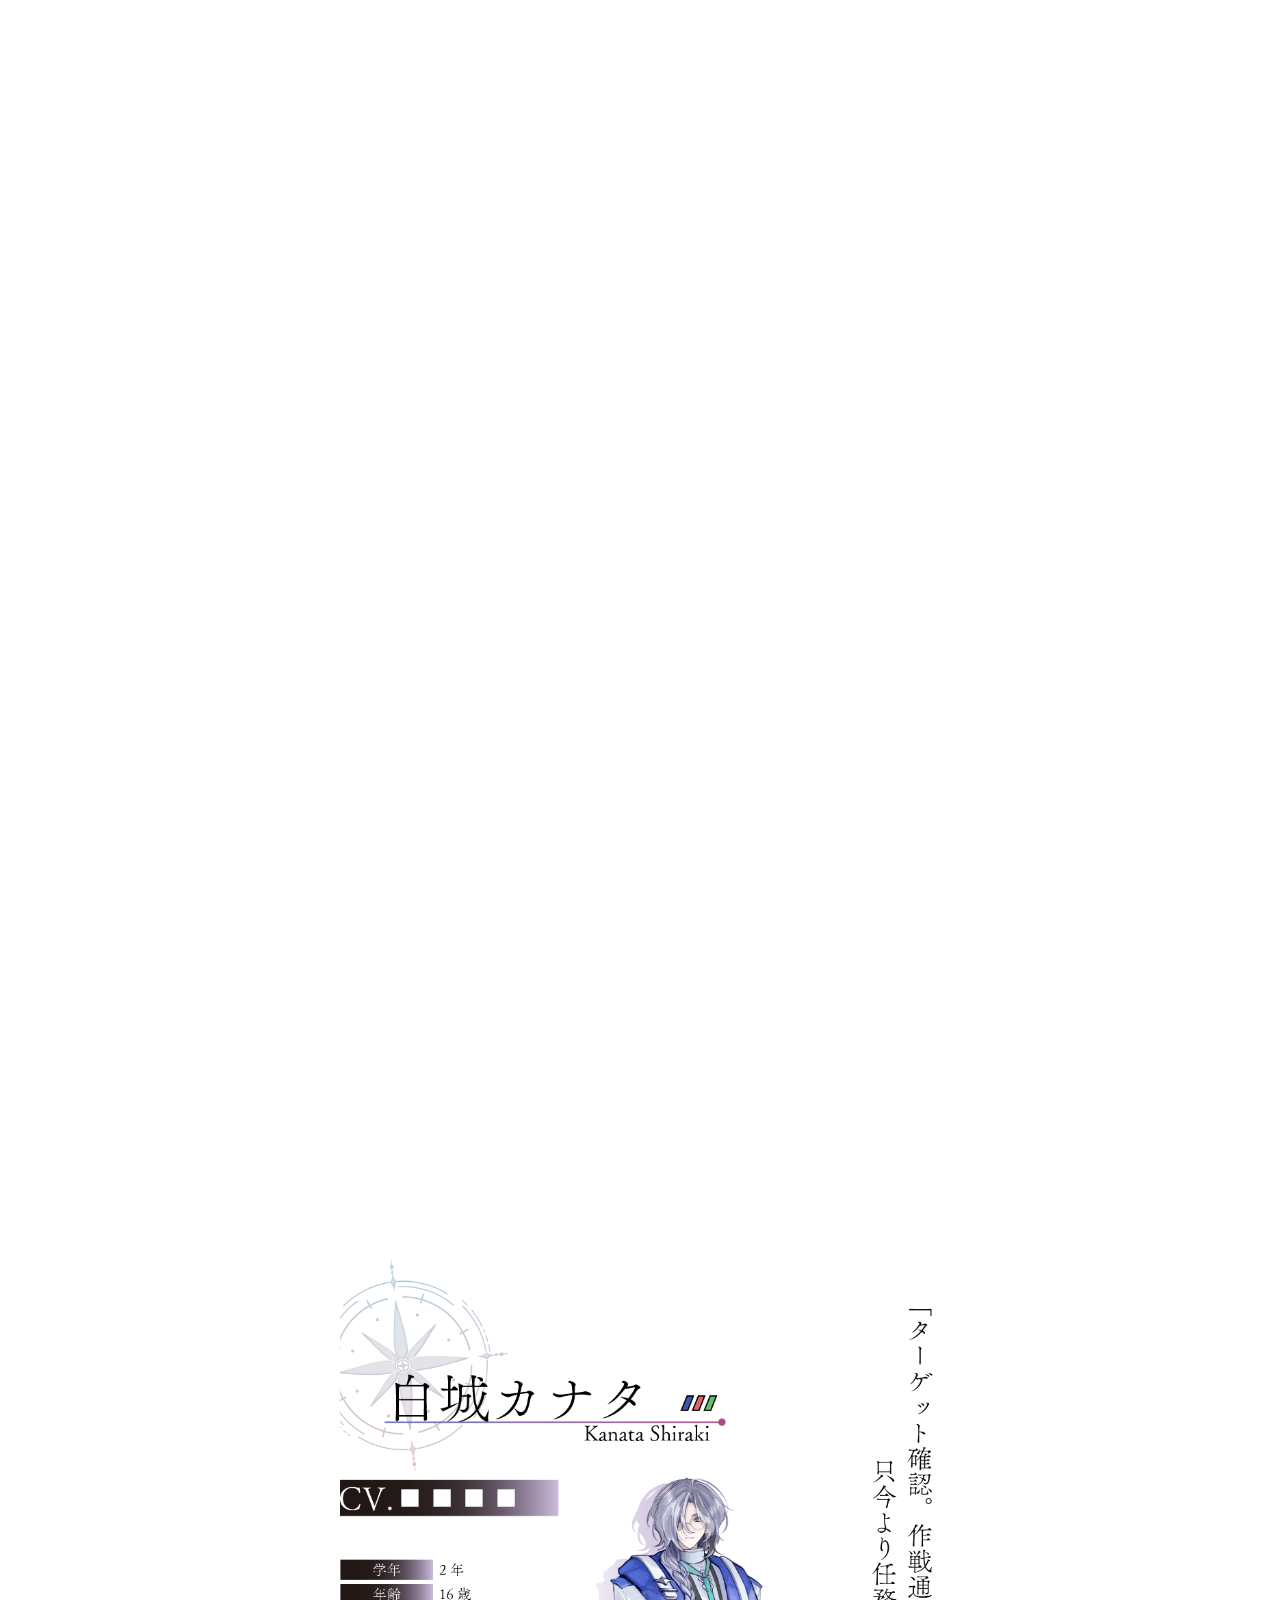
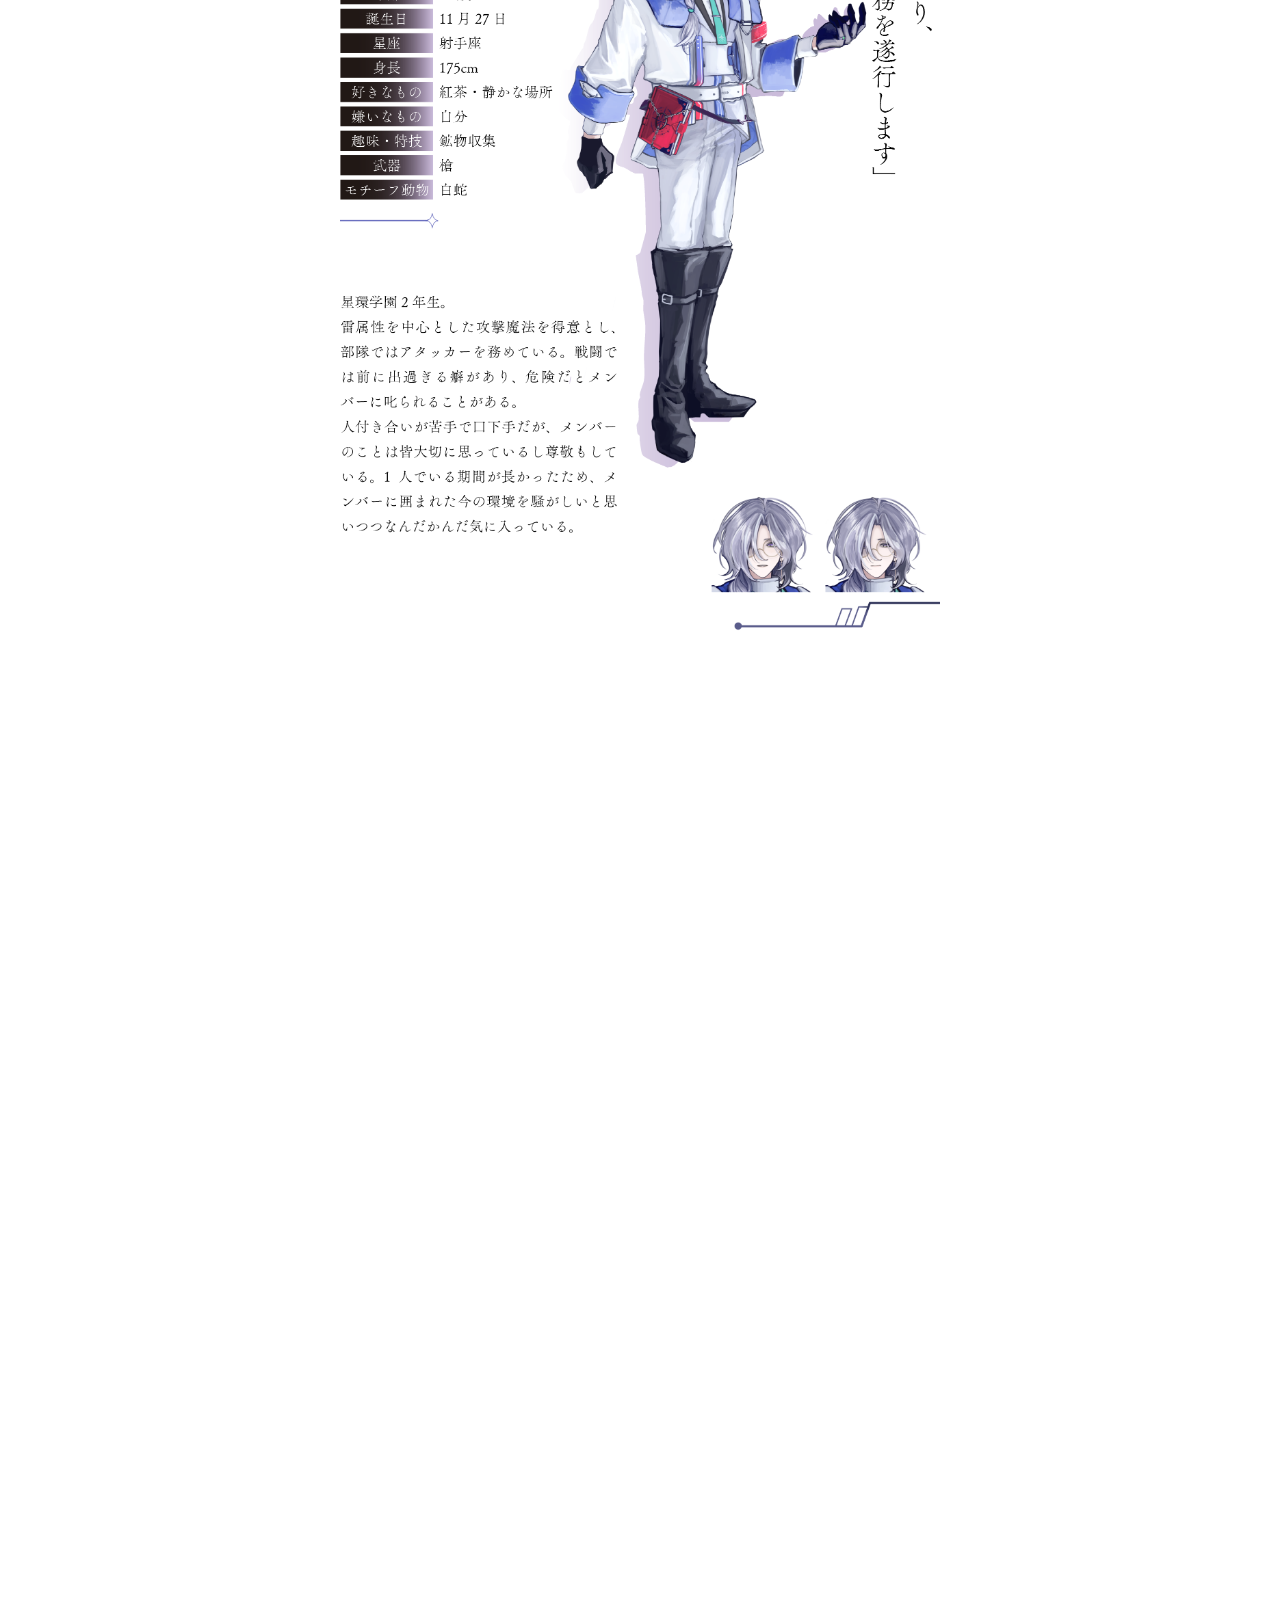
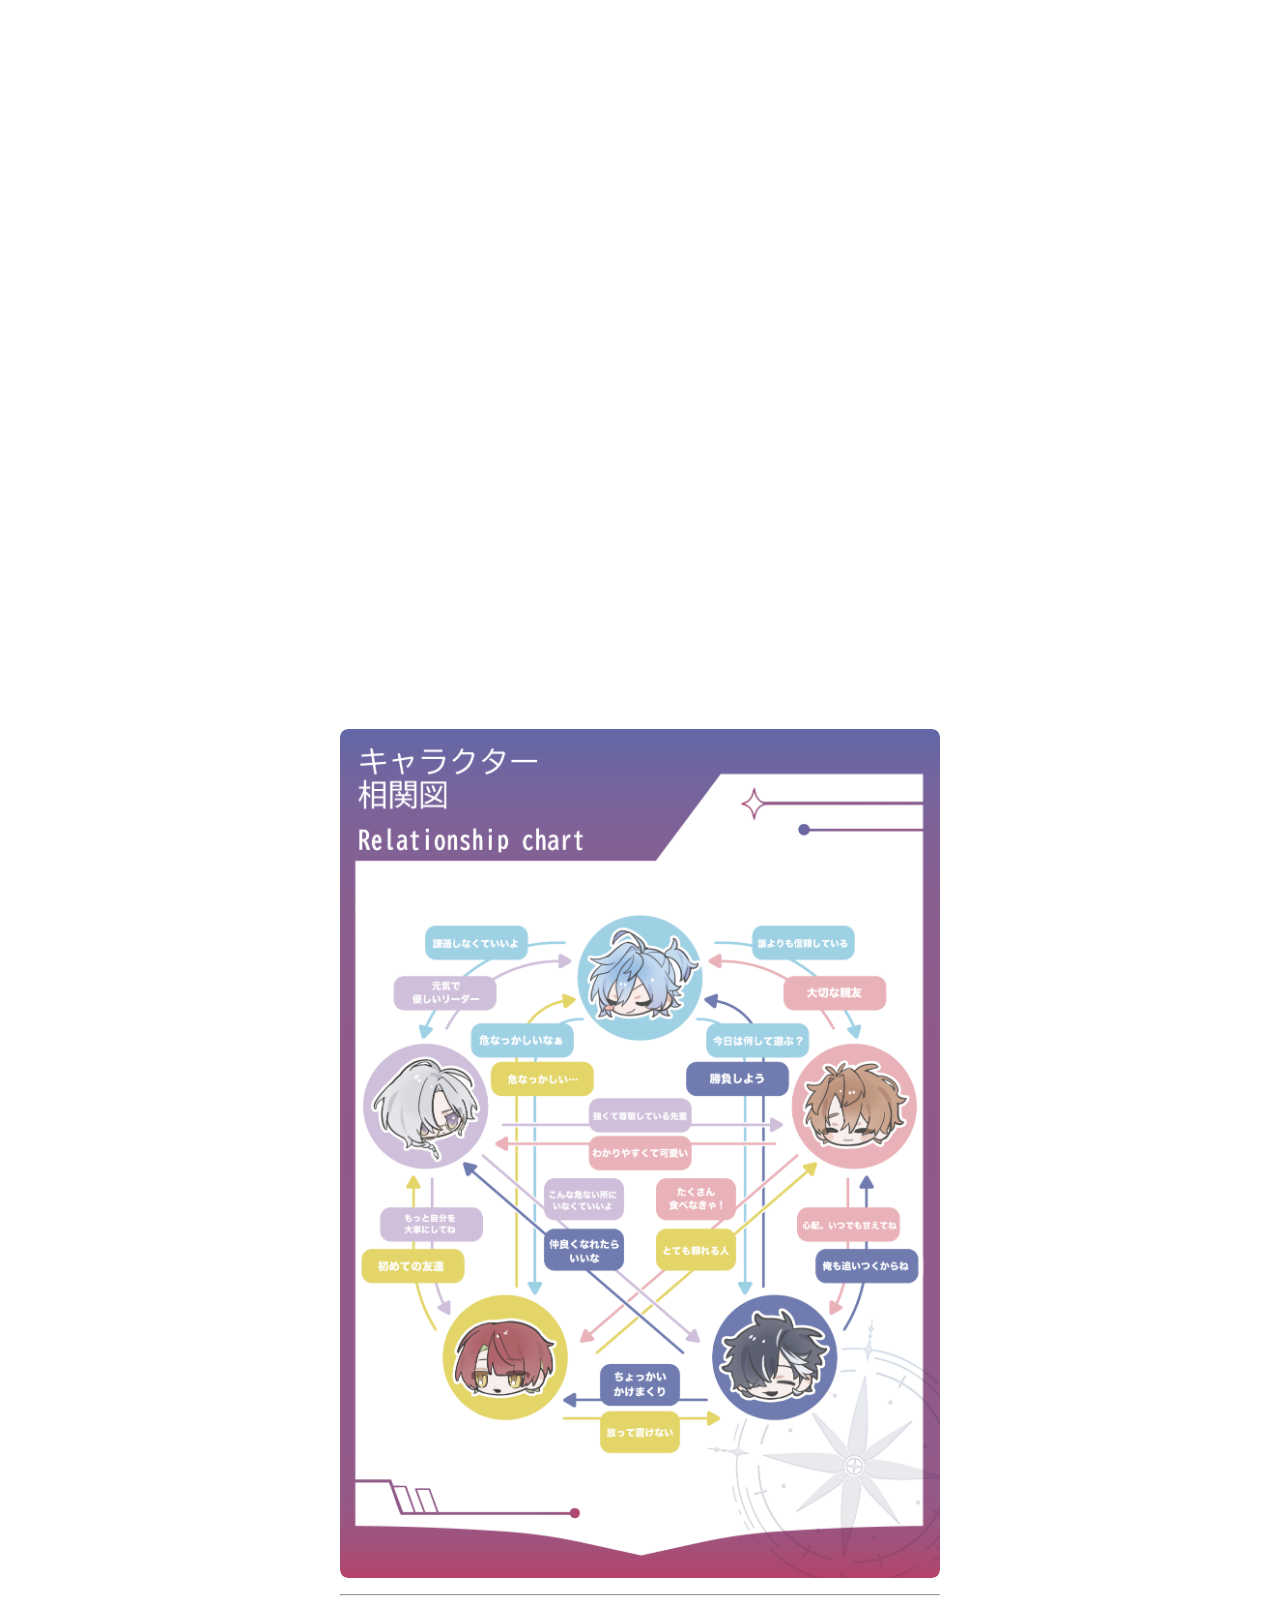
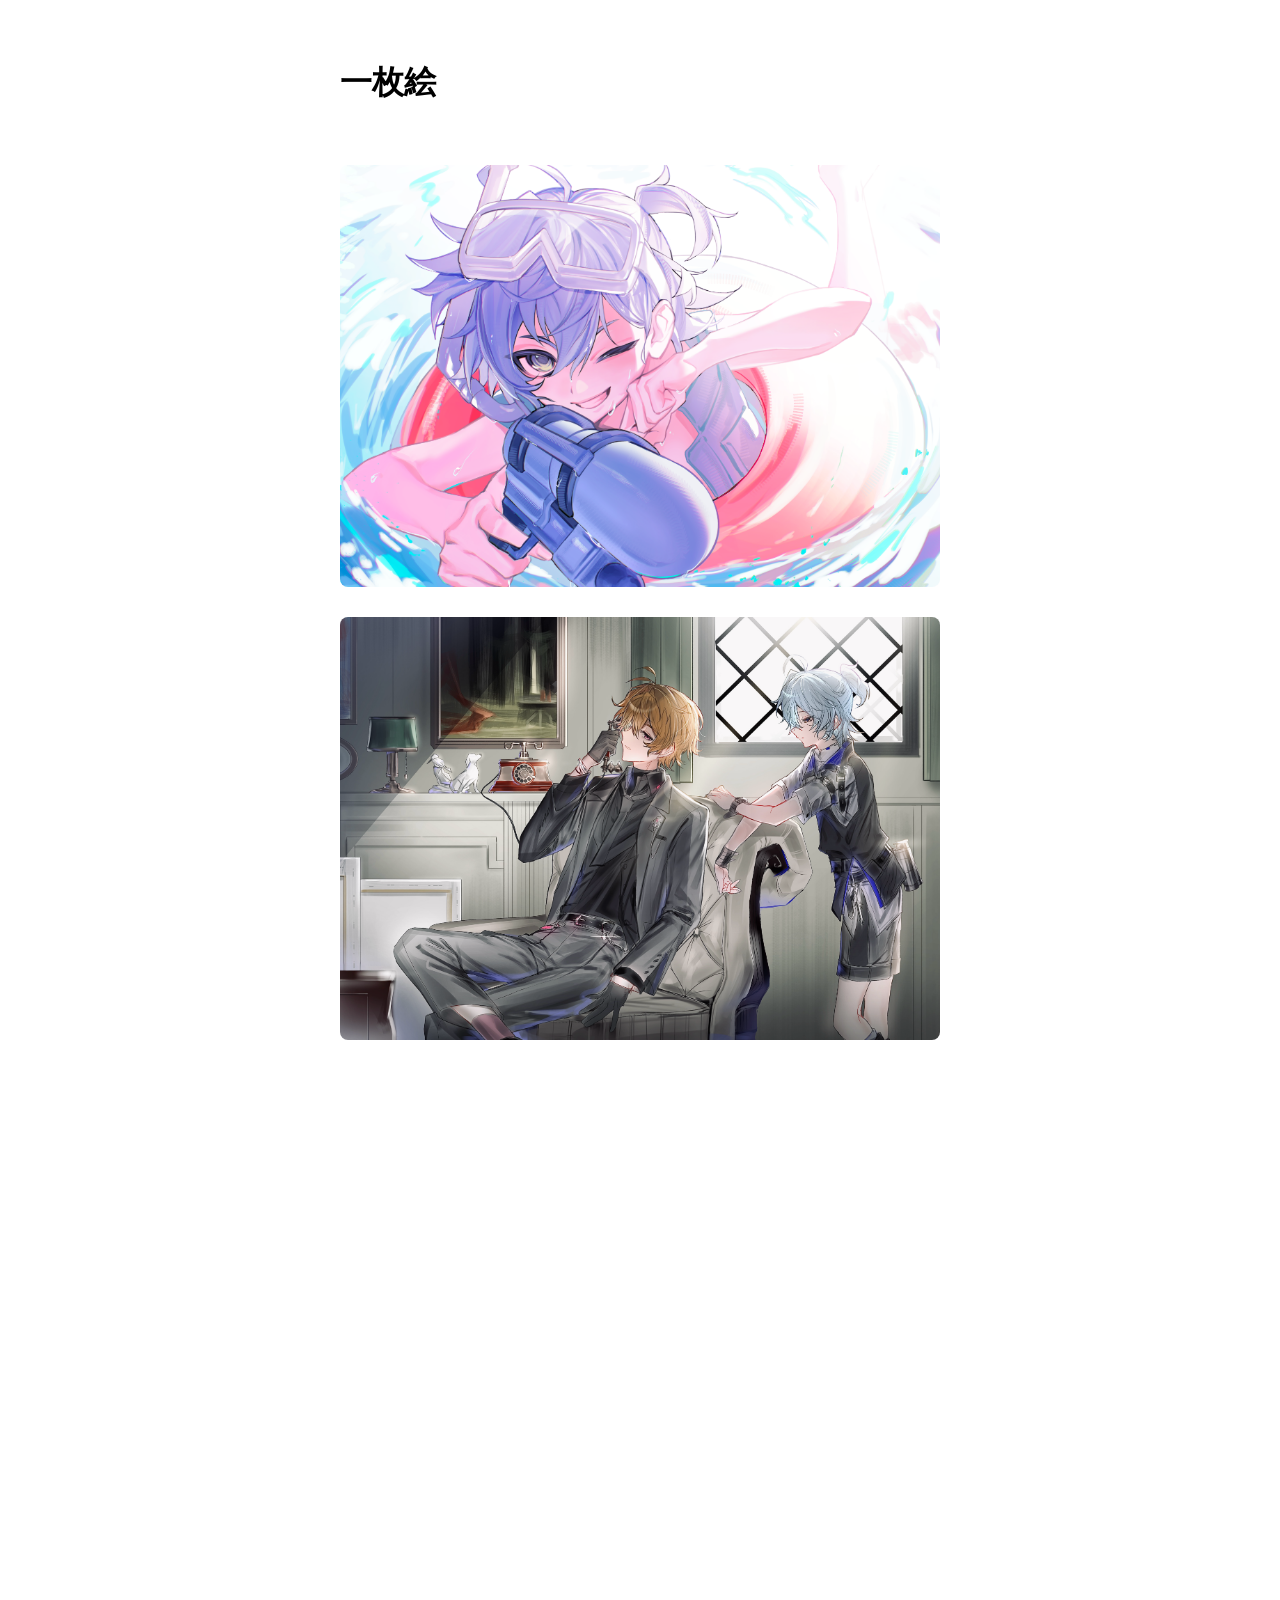
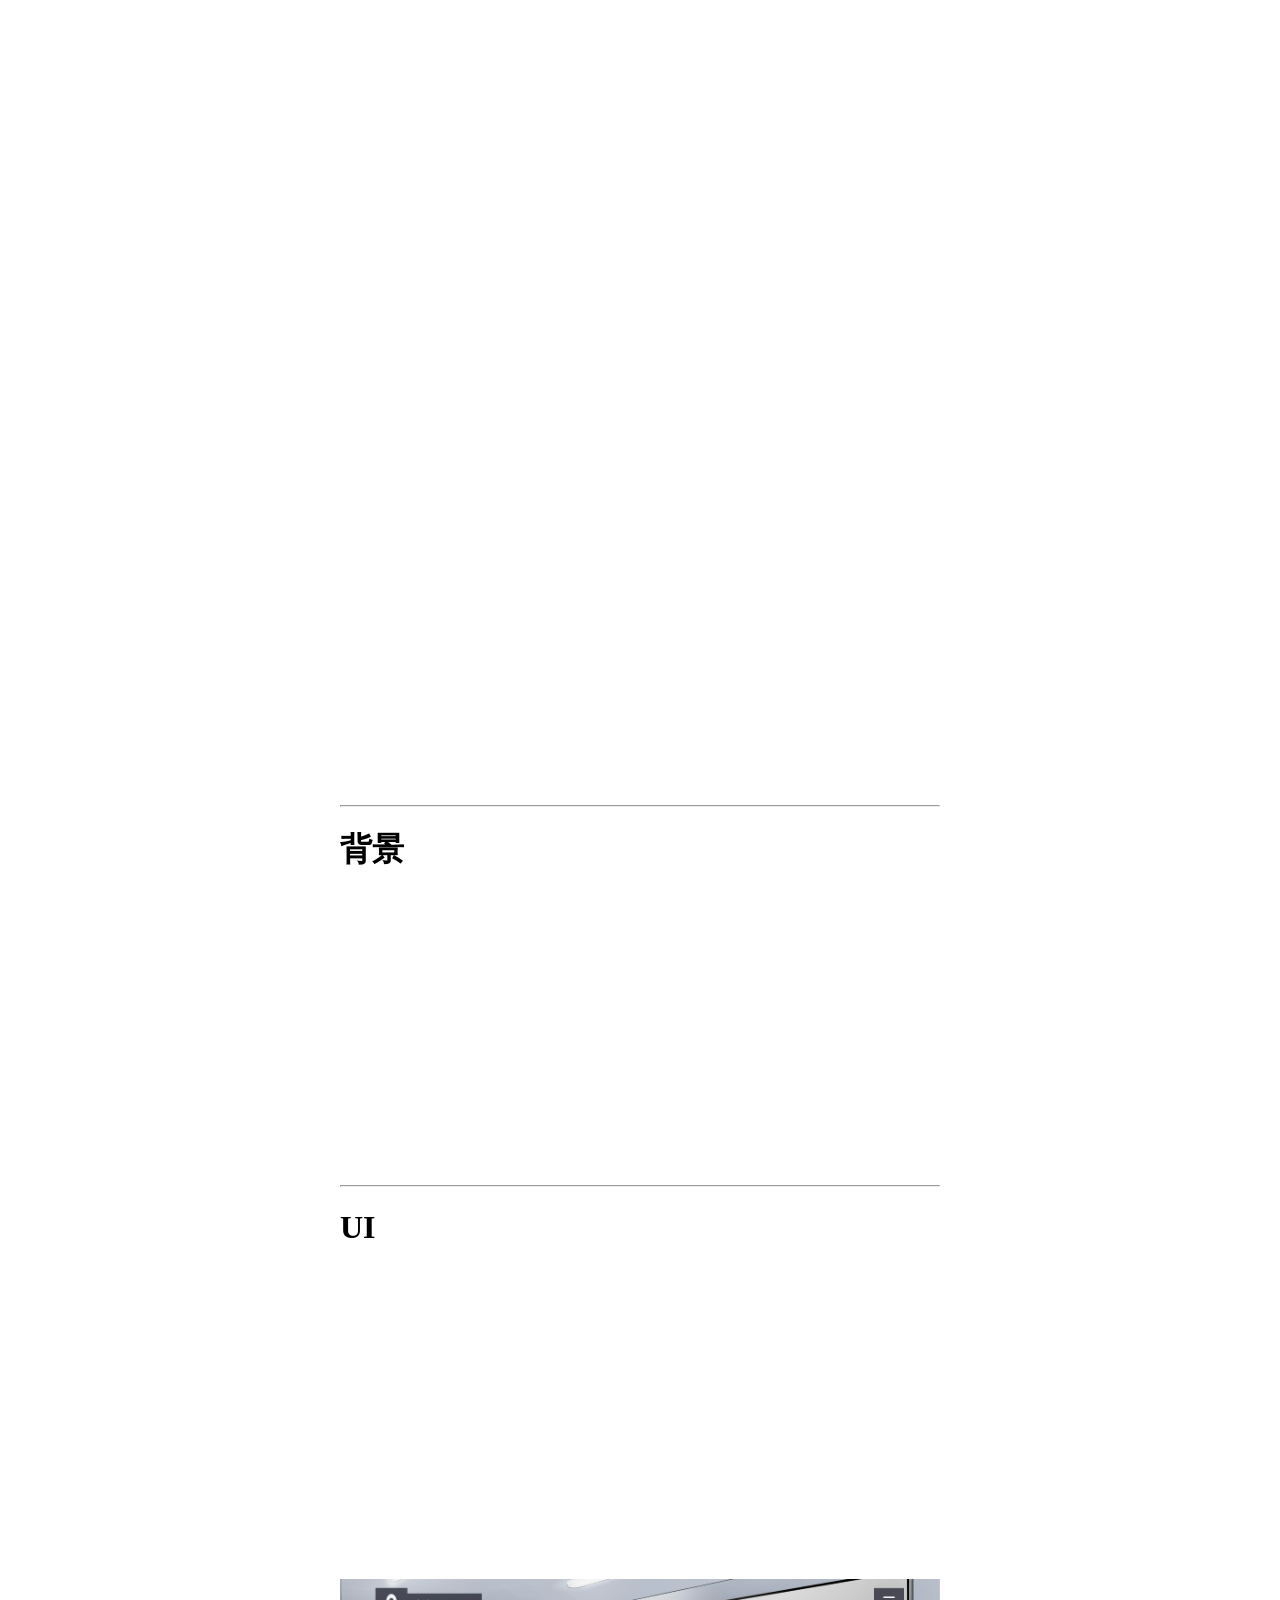
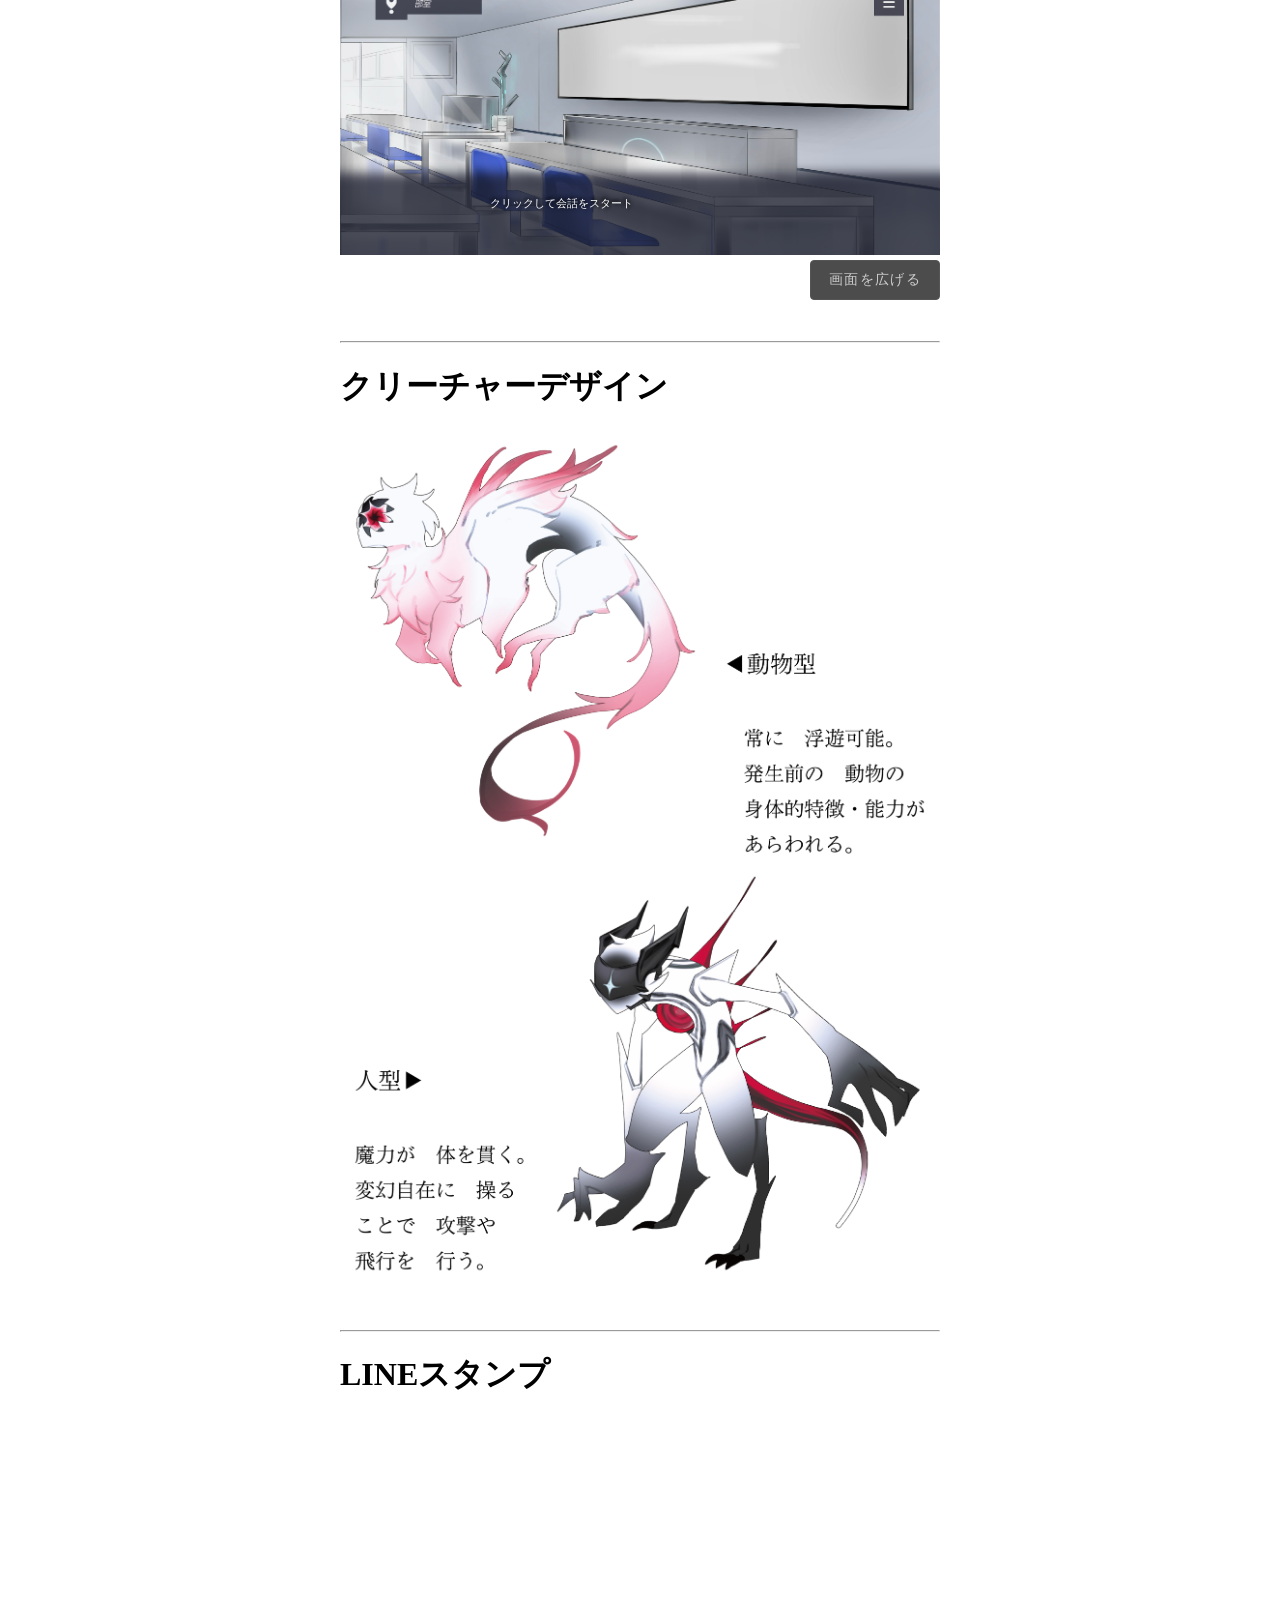
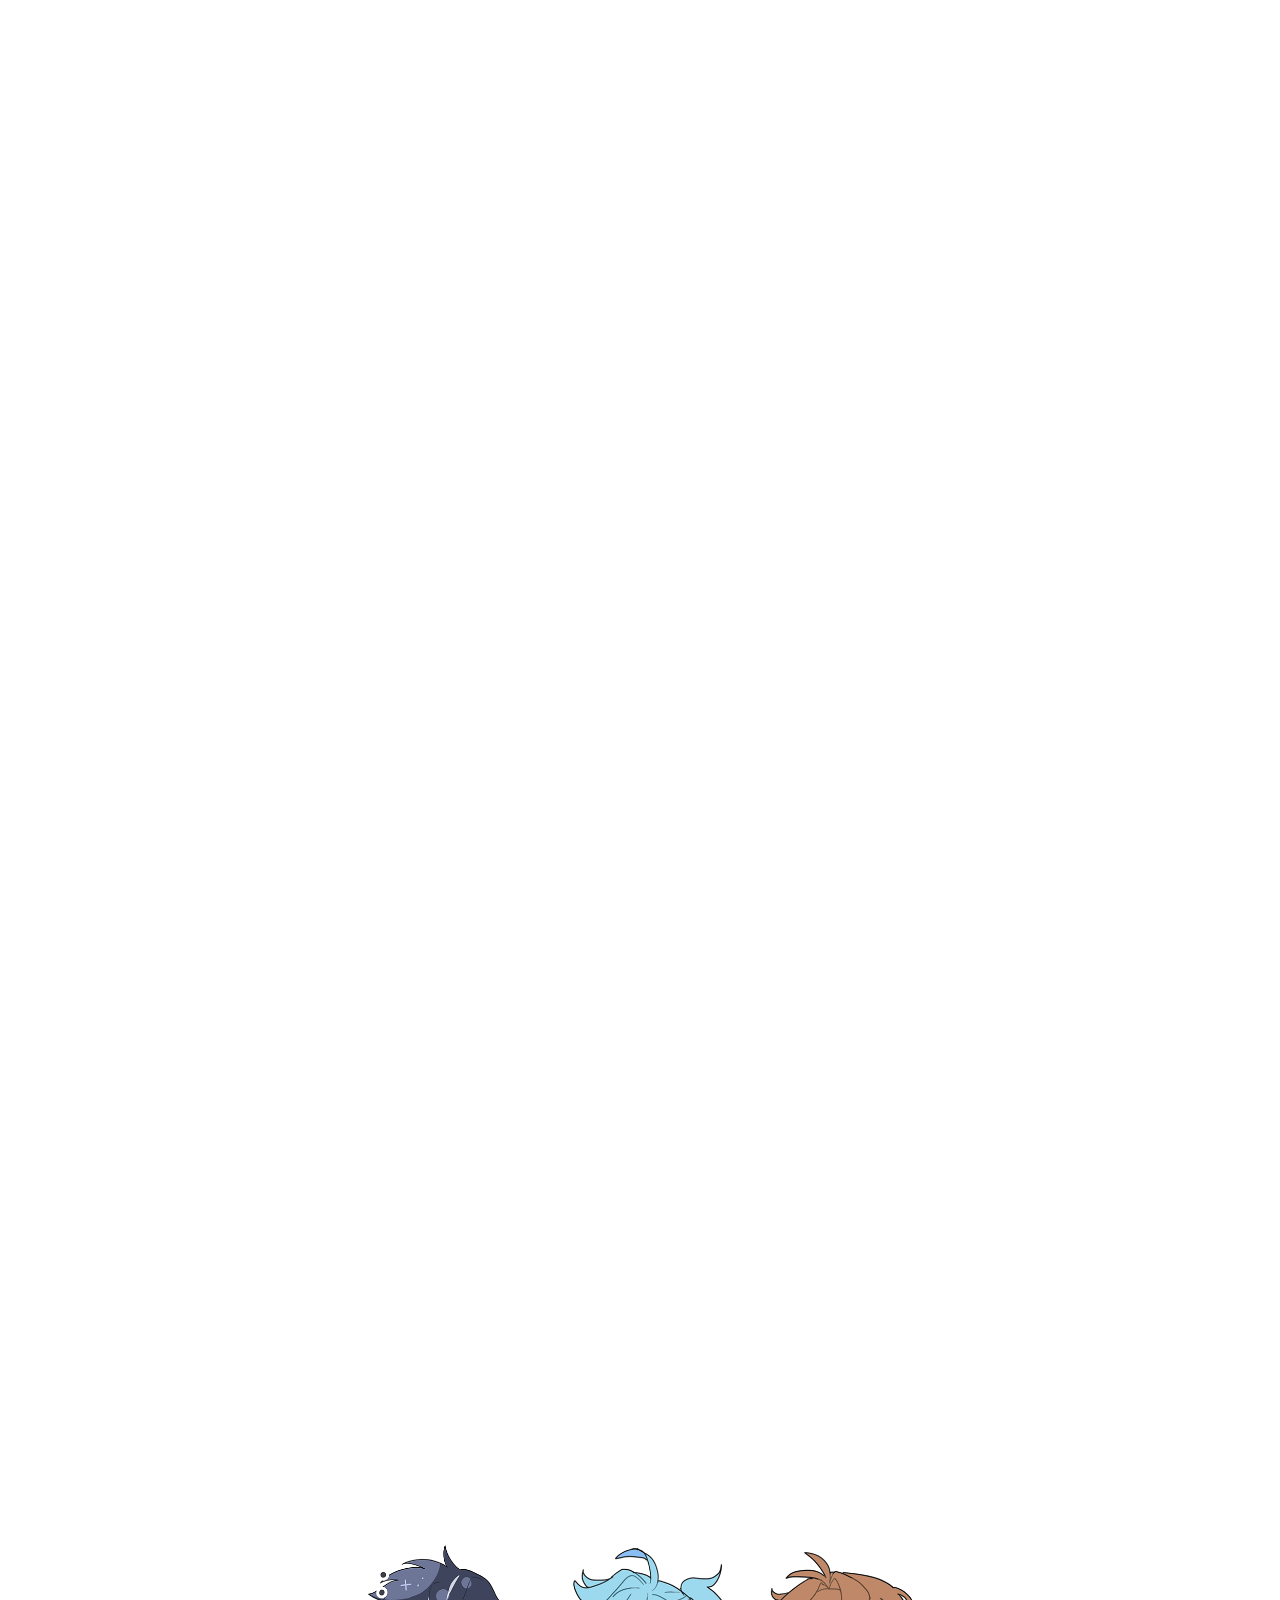
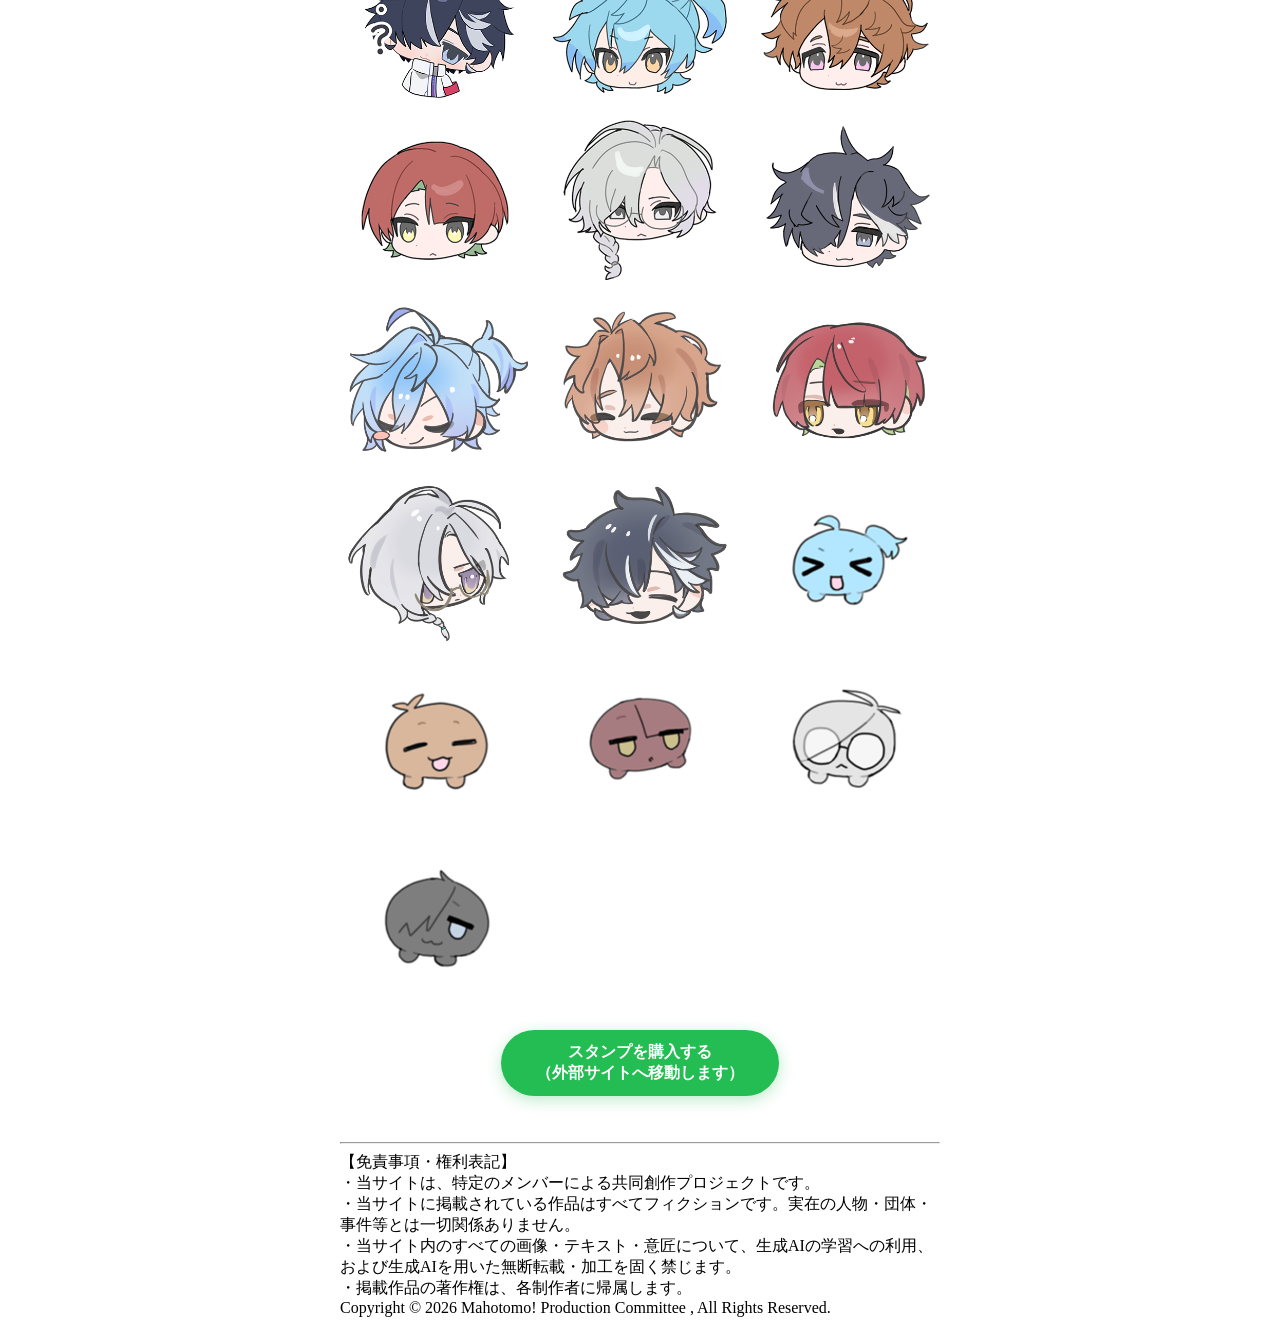
==== commit f9b98993: "スマホ用表示に対する細かな修正" ====
--- a/index.html
+++ b/index.html
@@ -15,22 +15,7 @@
 
 <style>
 
-    body {
-      background-image: url('bg.png');
-      background-attachment: fixed;
-    }
-    @media (max-width: 768px) {
-      body {
-        background-attachment: scroll !important;
-        background-size: cover;
-      }
-    }
-
-@media (max-width: 768px) {
-  body {
-    background-attachment: scroll !important;
-  }
-}
+
 
 
 .outer-game-box {
@@ -314,6 +299,37 @@
   min-width: 40px;
   max-width: 500px;
 }
+
+
+
+@media (max-width: 768px) {
+  html, body {
+
+    overscroll-behavior-y: none; 
+  }
+
+  body {
+    background-image: url('背景3.png') !important;
+    
+    background-attachment: fixed !important;
+    
+    background-size: 100vw 100vh !important;
+    background-position: center center !important;
+  }
+  
+  .main-content {
+    width: 85% !important;
+    padding: 15px !important;
+  }
+  #top-btn img {
+    width: 150px !important;
+    max-width: 150px !important;
+    min-width: 150px !important;
+  }
+
+}
+
+
 </style>
 </head>
 
@@ -462,6 +478,7 @@
 
 <div class="outer-game-box">
 
+    <!-- ゲーム画面の箱（比率をキープする窓） -->
     <div class="game-wrapper">
         <iframe src="日常会話.html" id="game-frame" scrolling="no"></iframe>
     </div>
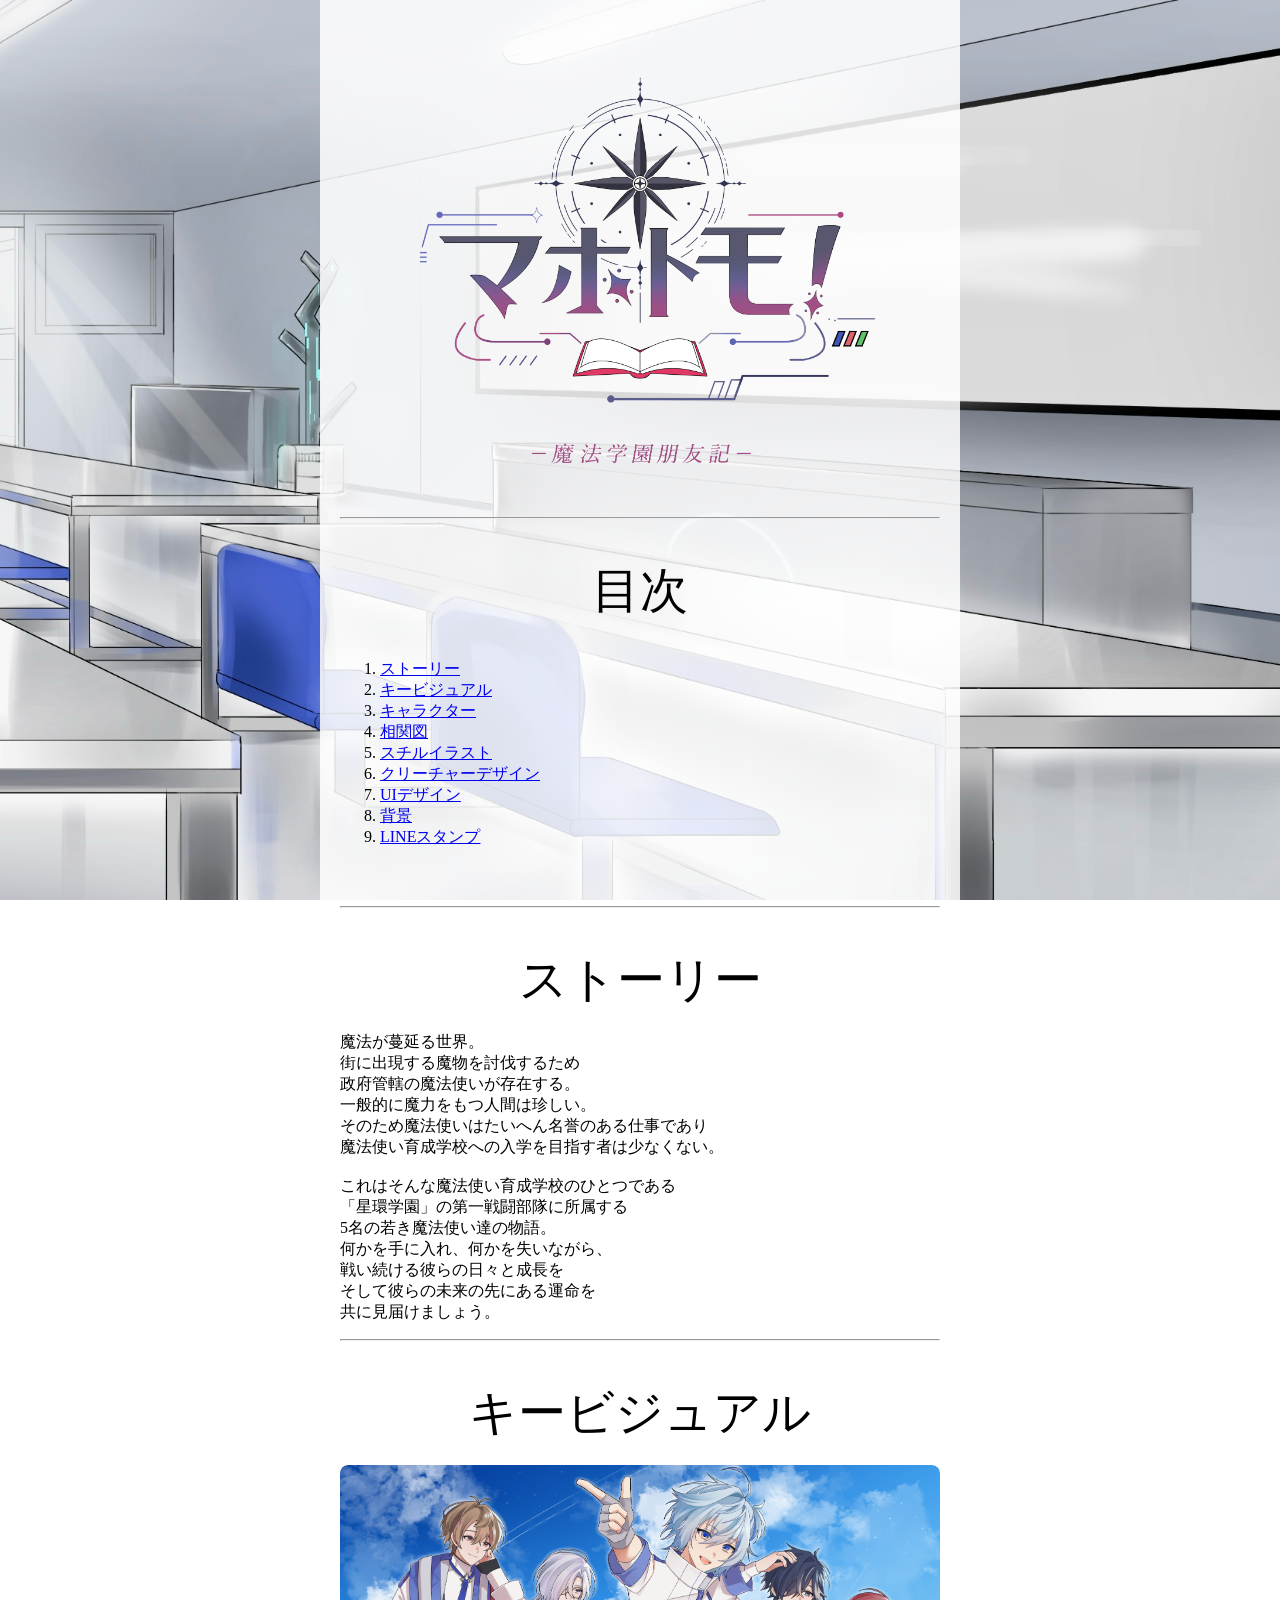
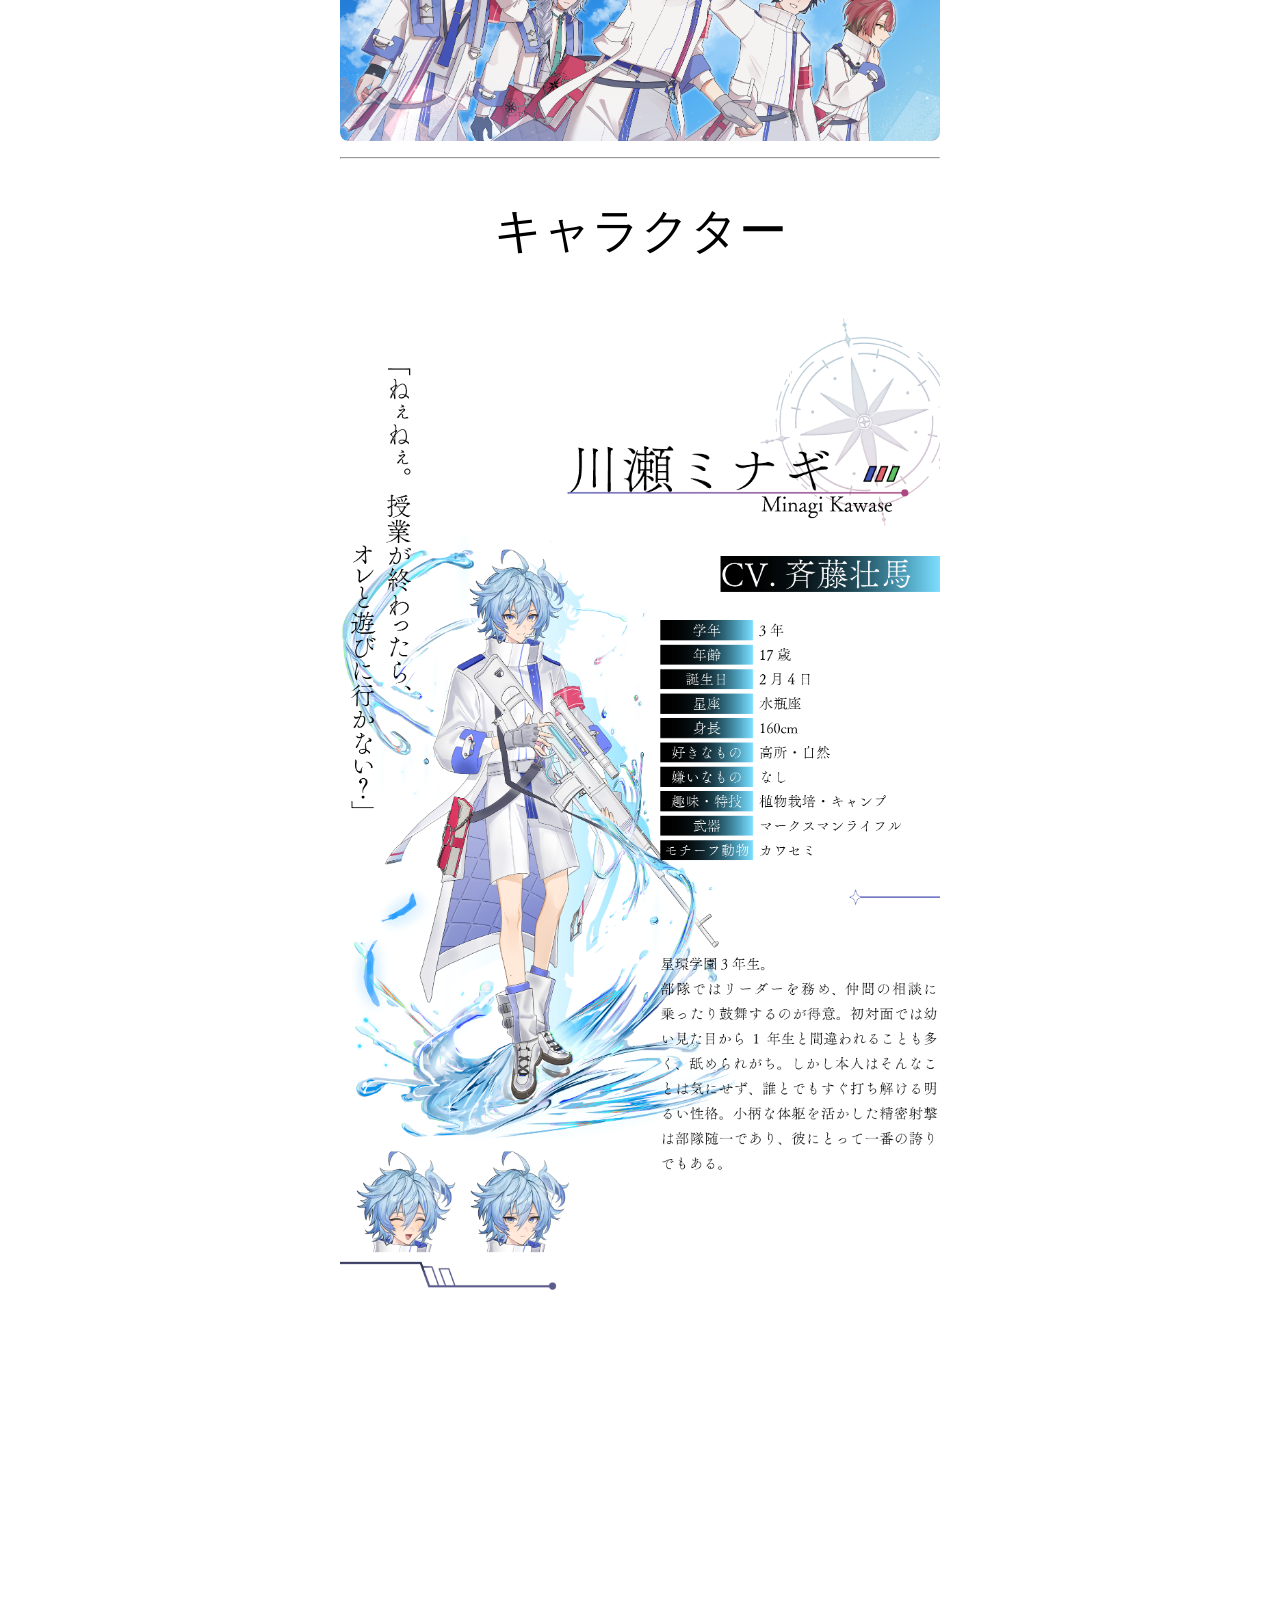
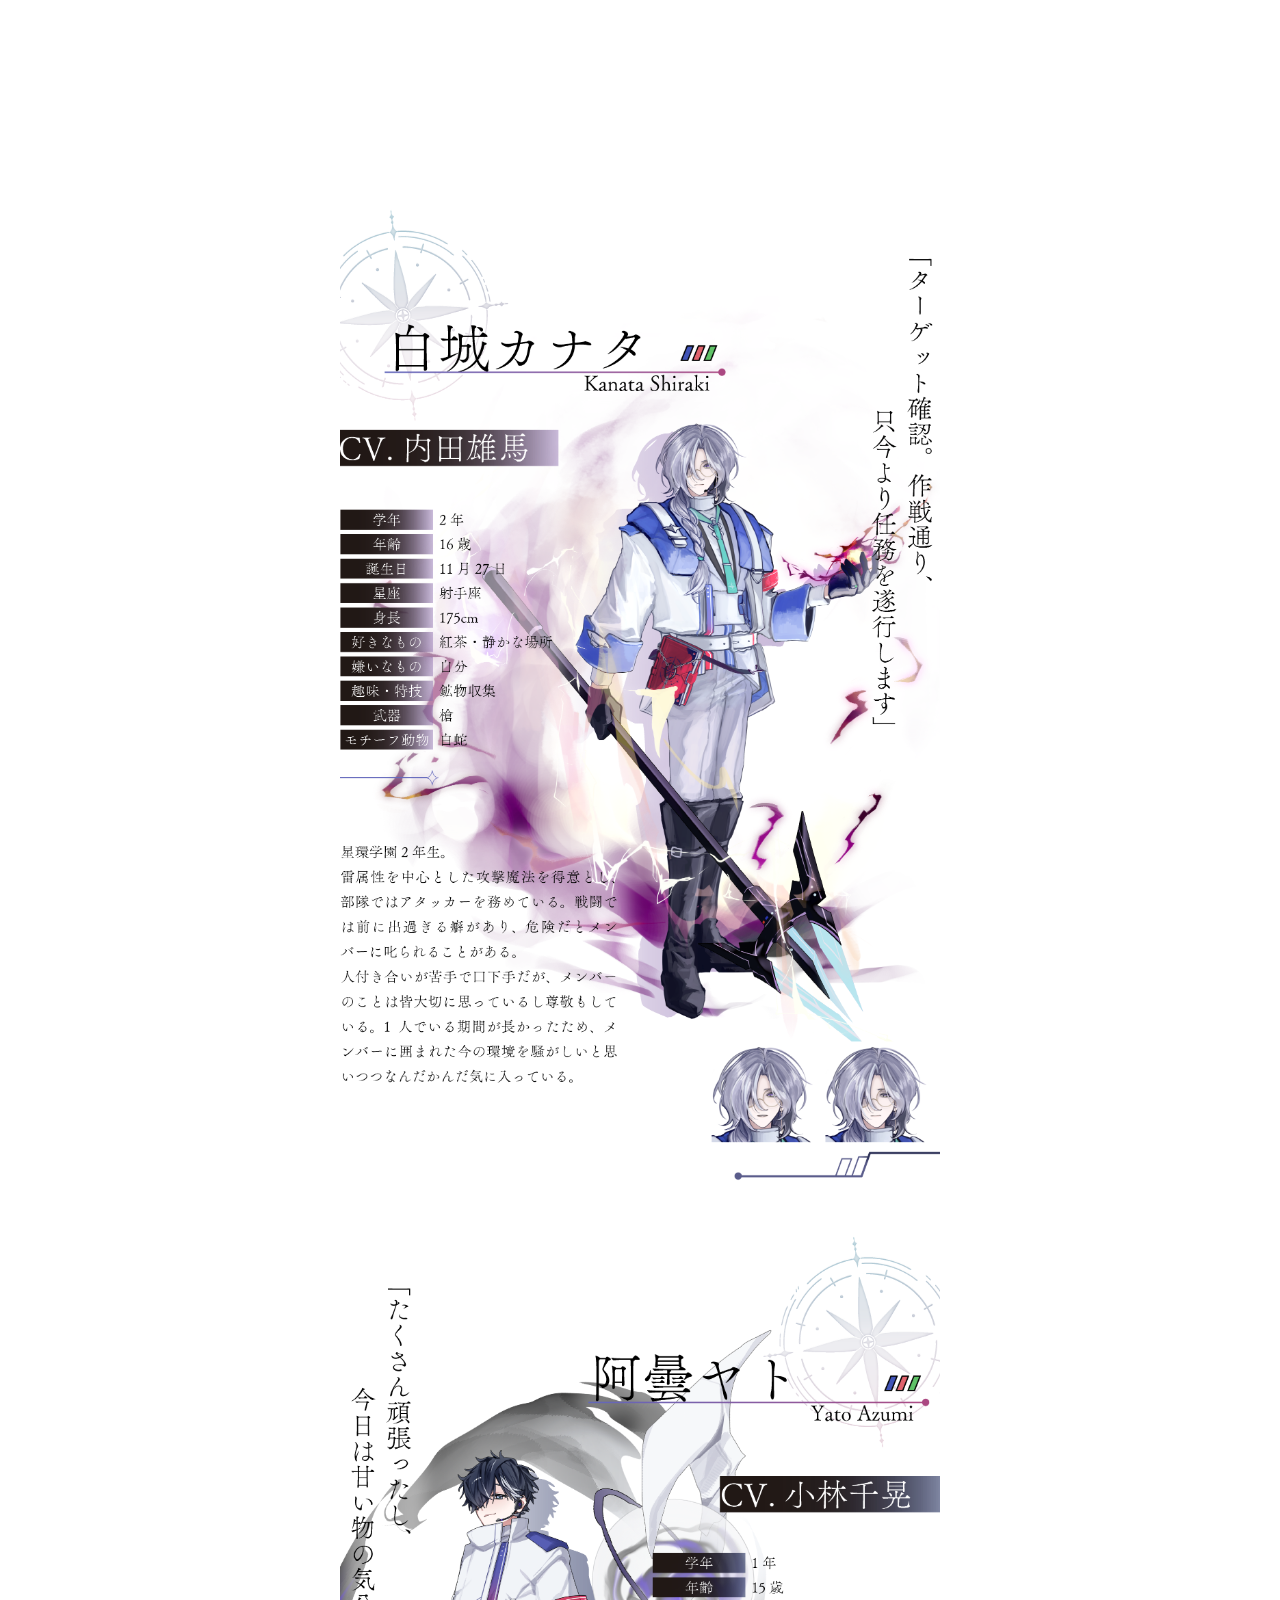
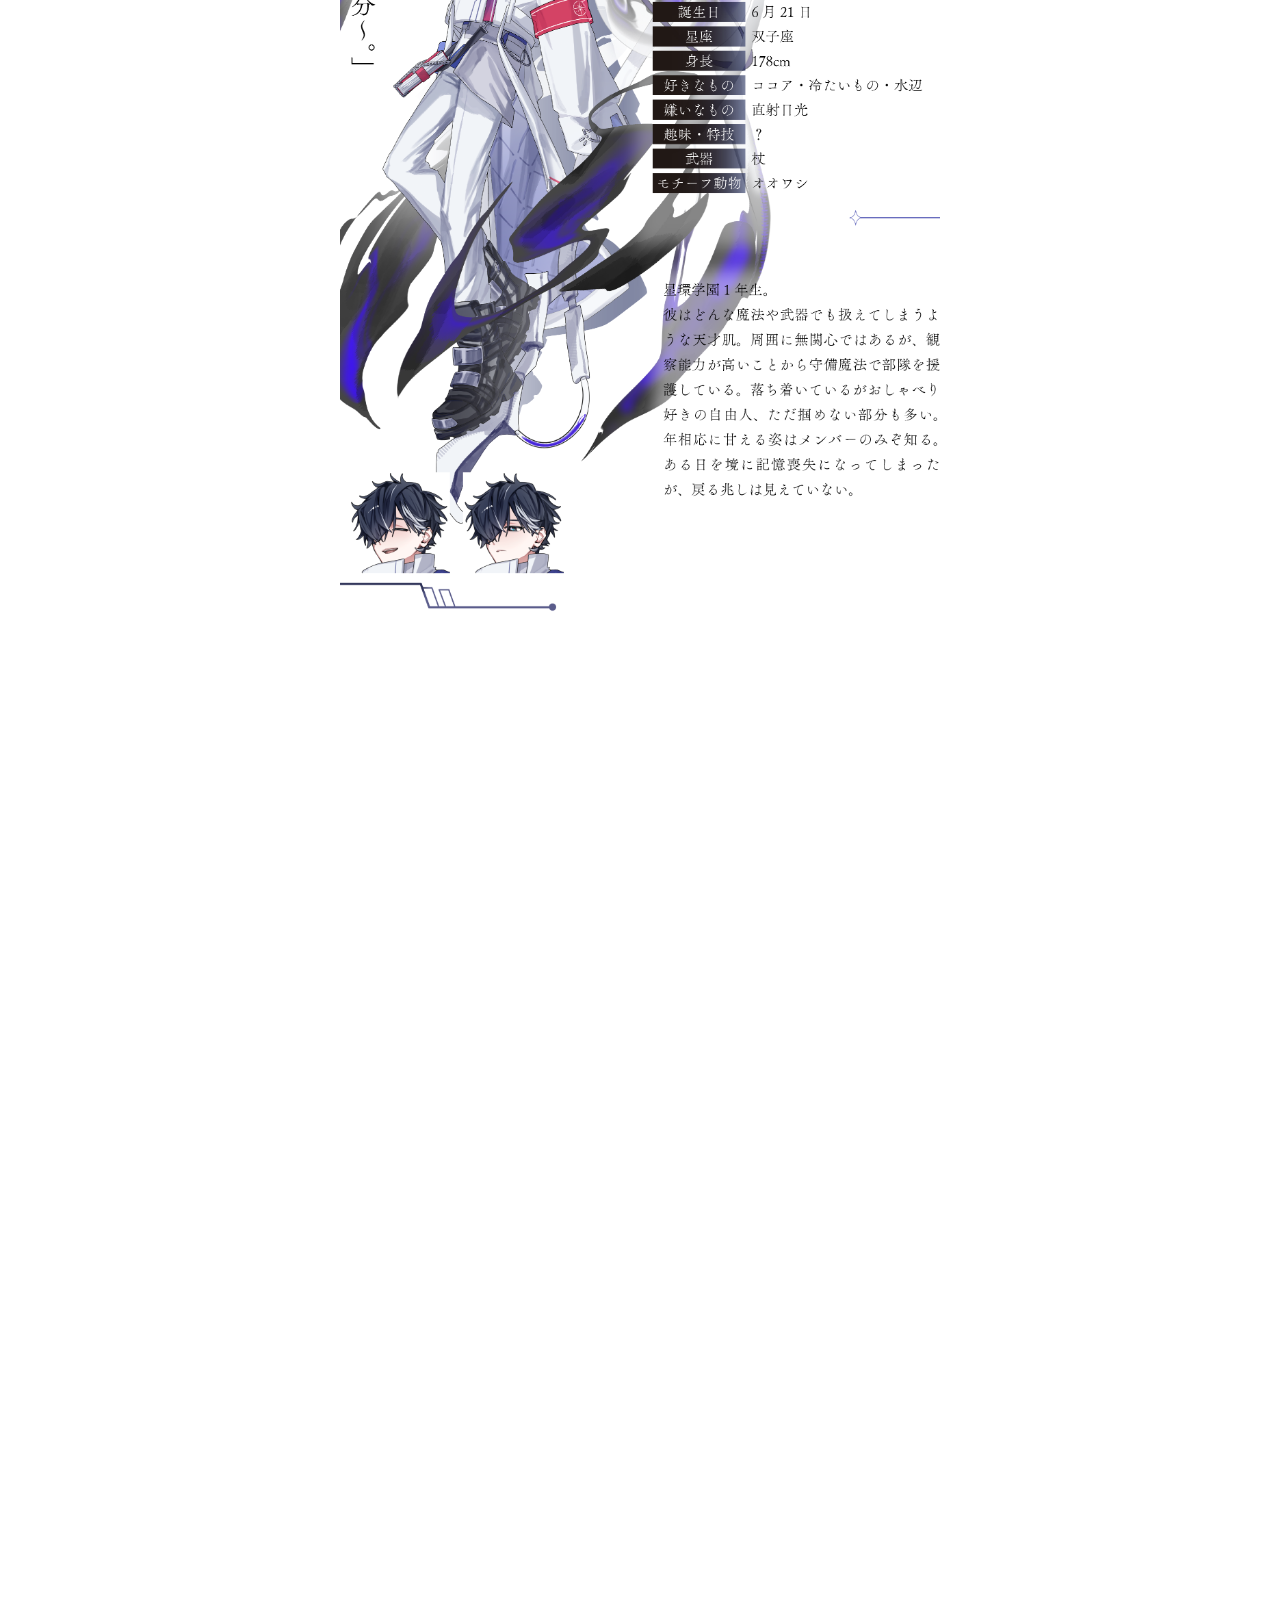
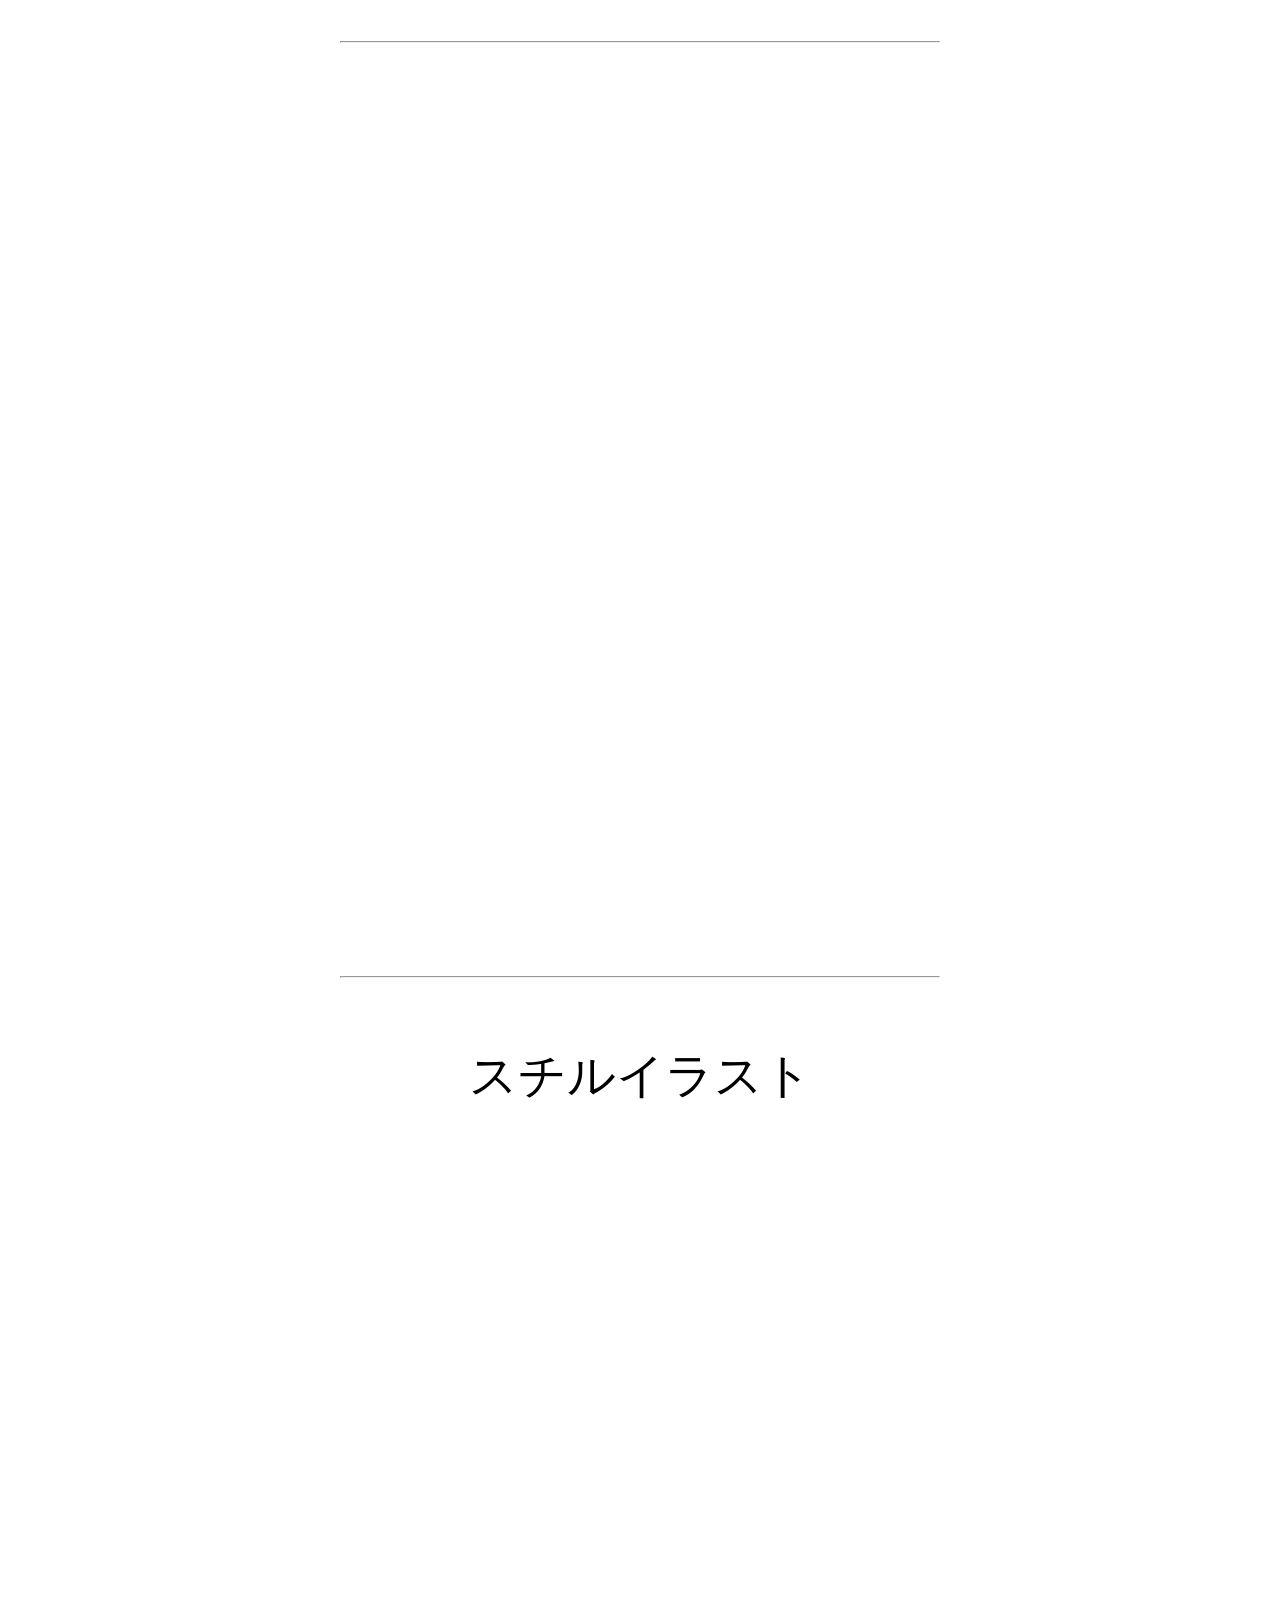
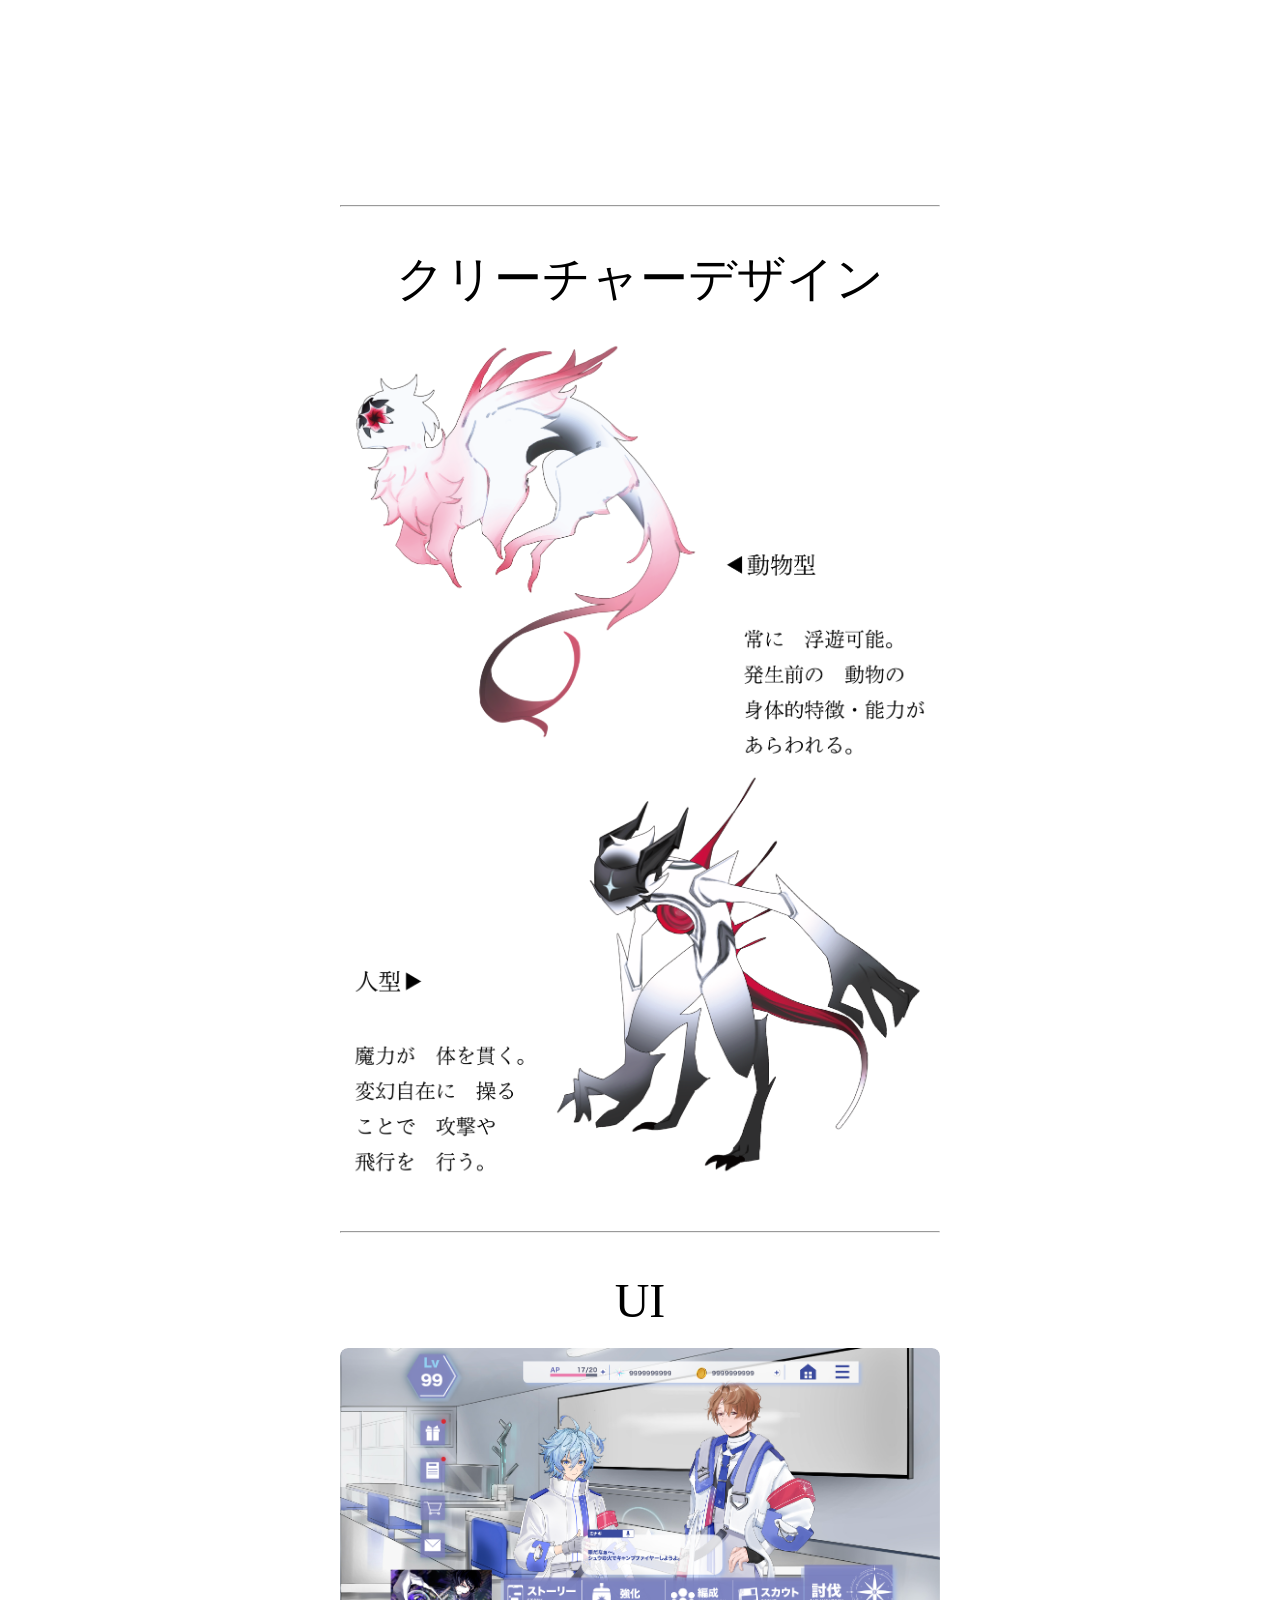
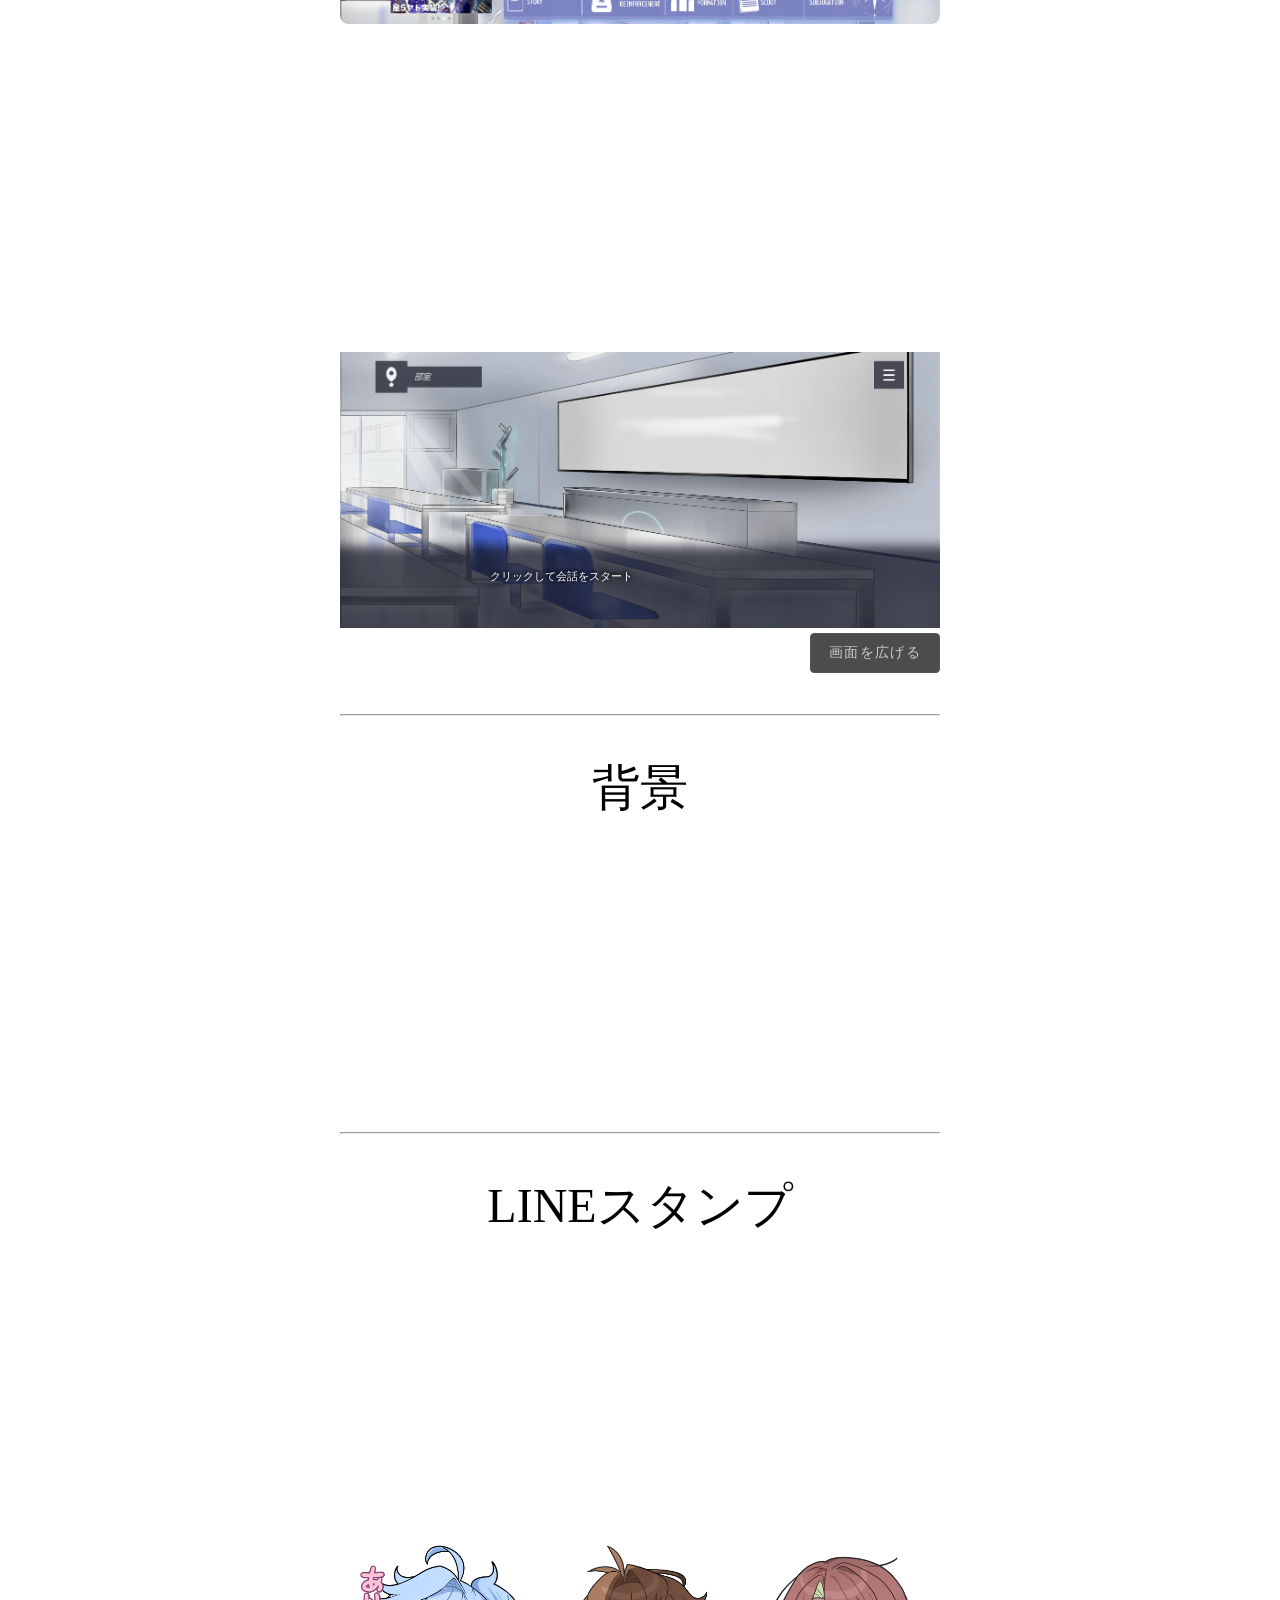
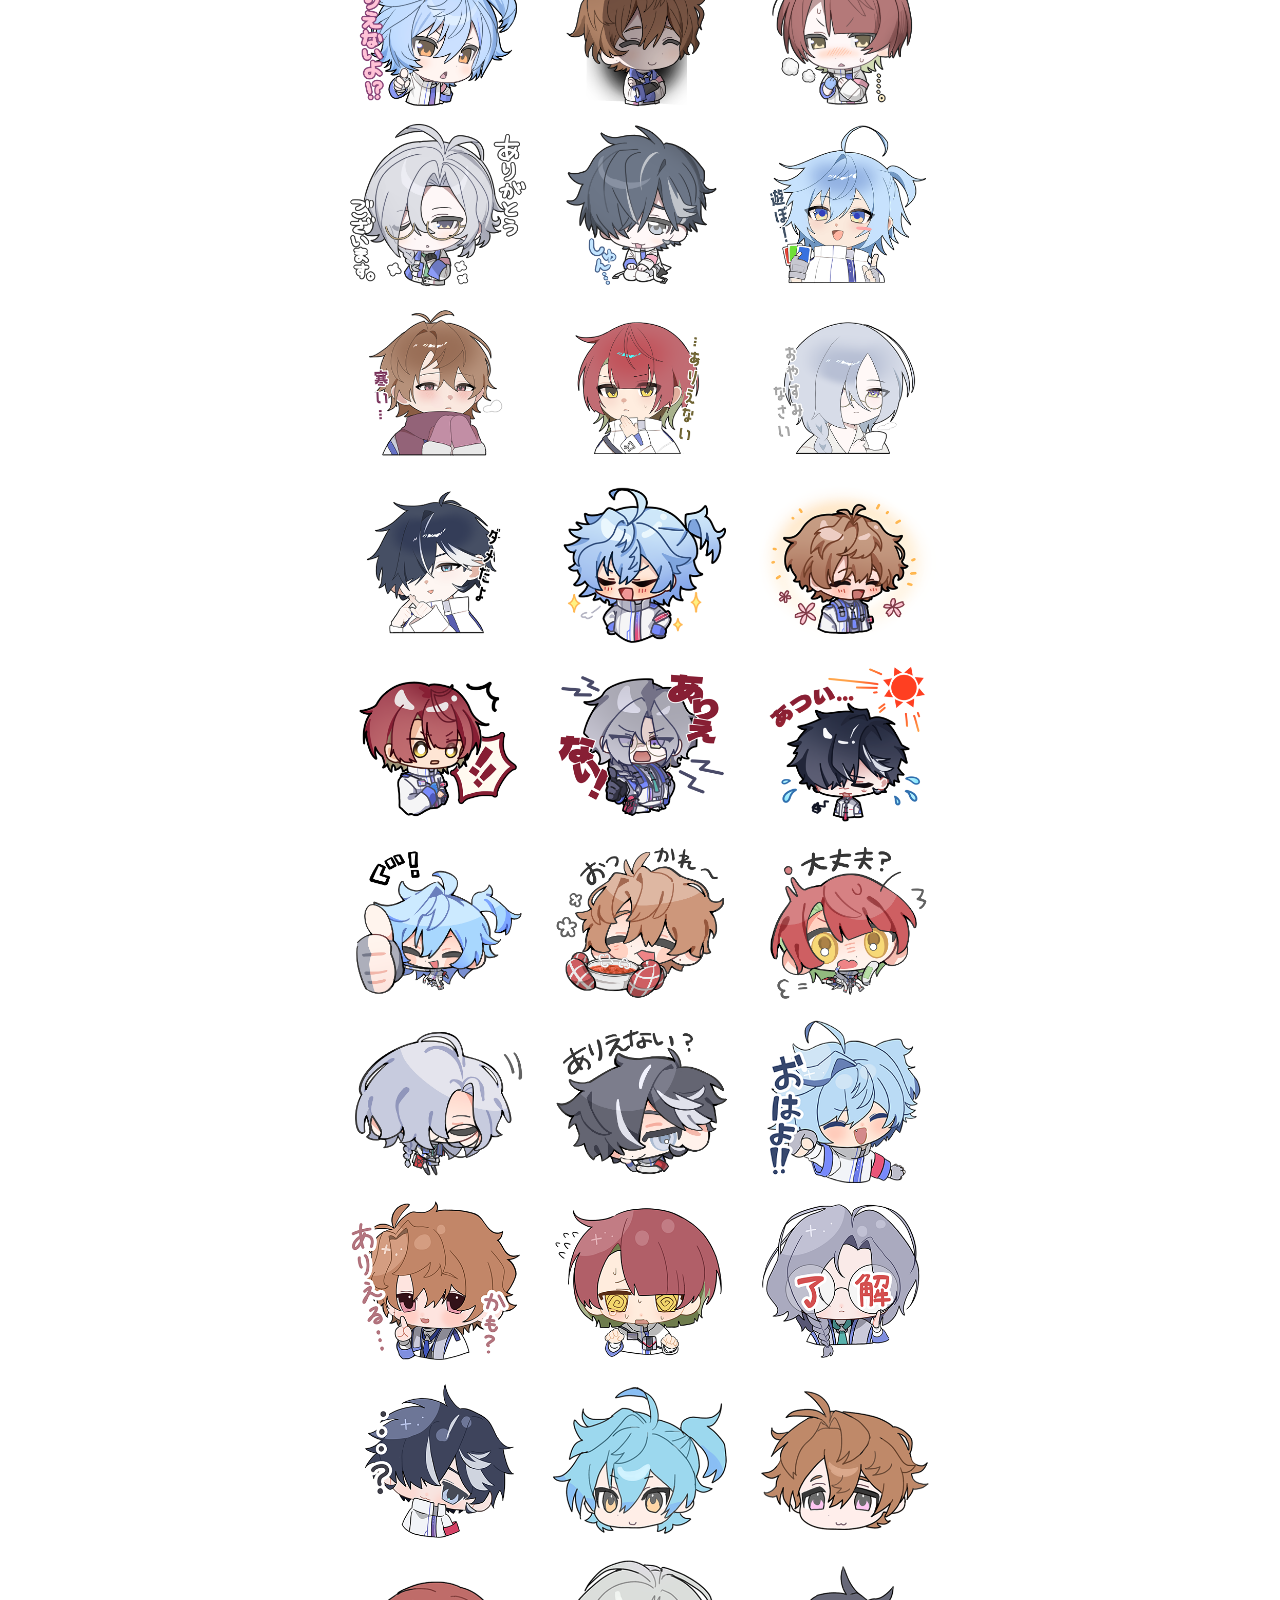
==== commit 173818b4: "デザインの追加・修正" ====
--- a/index.html
+++ b/index.html
@@ -330,7 +330,30 @@
 }
 
 
+body {
+  margin: 0;
+  padding: 0;
+  
+
+  font-family: 'Noto Serif JP', serif;
+  
+
+  font-weight: 300;}
+
+h1 {
+  font-size: clamp(24px, 4.5vw, 48px);
+  
+  text-align: center;
+  font-weight: 400;
+  margin-top: 40px;
+  margin-bottom: 20px;}
+
 </style>
+
+  <link rel="preconnect" href="https://googleapis.com">
+  <link rel="preconnect" href="https://gstatic.com" crossorigin>
+  <link href="https://googleapis.com/css2?family=Noto+Serif+JP:wght@200;300;400;700&display=swap" rel="stylesheet">
+
 </head>
 
 
@@ -360,12 +383,13 @@
 <ol>
 
   <li><a href="#story">ストーリー</a></li>
+  <li><a href="#kv">キービジュアル</a></li>
   <li><a href="#character">キャラクター</a></li>
   <li><a href="#chart">相関図</a></li>
-  <li><a href="#illustration">一枚絵</a></li>
+  <li><a href="#illustration">スチルイラスト</a></li>
+  <li><a href="#monster">クリーチャーデザイン</a></li>
+  <li><a href="#ui-design">UIデザイン</a></li>
   <li><a href="#background">背景</a></li>
-  <li><a href="#ui-design">UIデザイン</a></li>
-  <li><a href="#monster">クリーチャーデザイン</a></li>
   <li><a href="#stamp">LINEスタンプ</a></li>
 
 </ol>
@@ -400,6 +424,14 @@
 
 <hr>
 
+<h1 id="kv">キービジュアル</h1>
+
+<p><img src="KV.png" alt="KV" style="max-width: 100%; height: auto;" class="scroll-img gallery-thumb"></p>
+
+
+
+<hr>
+
 <h1 id="character">キャラクター</h1>
 
 <p>
@@ -433,20 +465,29 @@
   <img src="武器集合.png" alt="集合イラスト" style="max-width: 100%; height: auto;" class="scroll-img gallery-thumb">
 </p>
 
-
-<br>
-<br>
+<br>
+
+<p>
+  <img src="制服.png" alt="制服デザイン" style="max-width: 100%; height: auto;" class="scroll-img gallery-thumb">
+</p>
+
+
+<br>
+<br>
+
+<hr>
+
 <br>
 <p>
 <img  id="chart" src="相関図.png" alt="相関図" style="max-width: 100%; height: auto; "class="scroll-img gallery-thumb" id="chart">
 </p>
-
-
-<hr>
-
-<br>
-<br>
-<h1 id="illustration">一枚絵</h1>
+<br>
+
+
+<hr>
+
+<br>
+<h1 id="illustration">スチルイラスト</h1>
 <br>
 
 
@@ -466,19 +507,26 @@
 
 
 <hr>
-<h1 id="background">背景</h1>
-<p><img src="背景.png" alt="背景1" style="max-width: 100%; height: auto;" class="scroll-img gallery-thumb"></p>
+<h1 id="monster">クリーチャーデザイン</h1>
+<dr>
+<p><img src="クリーチャー詳細.png" alt="クリーチャー紹介" style="max-width: 100%; height: auto;" class="scroll-img"></p>
+
 
 <hr>
 <h1 id="ui-design">UI</h1>
 <p><img src="ホーム画面UI.png" alt="ホーム画面UI" style="max-width: 100%; height: auto;" class="scroll-img gallery-thumb"></p>
 
+<p><img src="KV(UI).png" alt="スタート画面UI" style="max-width: 100%; height: auto;" class="scroll-img gallery-thumb"></p>
+
+<!--<p><img src="battle.png" alt="戦闘UI" style="max-width: 100%; height: auto;" class="scroll-img gallery-thumb"></p>-->
+
+
 
 <p>
 
 <div class="outer-game-box">
 
-    <!-- ゲーム画面の箱（比率をキープする窓） -->
+
     <div class="game-wrapper">
         <iframe src="日常会話.html" id="game-frame" scrolling="no"></iframe>
     </div>
@@ -492,9 +540,8 @@
 
 
 <hr>
-<h1 id="monster">クリーチャーデザイン</h1>
-<dr>
-<p><img src="クリーチャー詳細.png" alt="クリーチャー紹介" style="max-width: 100%; height: auto;" class="scroll-img"></p>
+<h1 id="background">背景</h1>
+<p><img src="背景.png" alt="背景1" style="max-width: 100%; height: auto;" class="scroll-img gallery-thumb"></p>
 
 
 
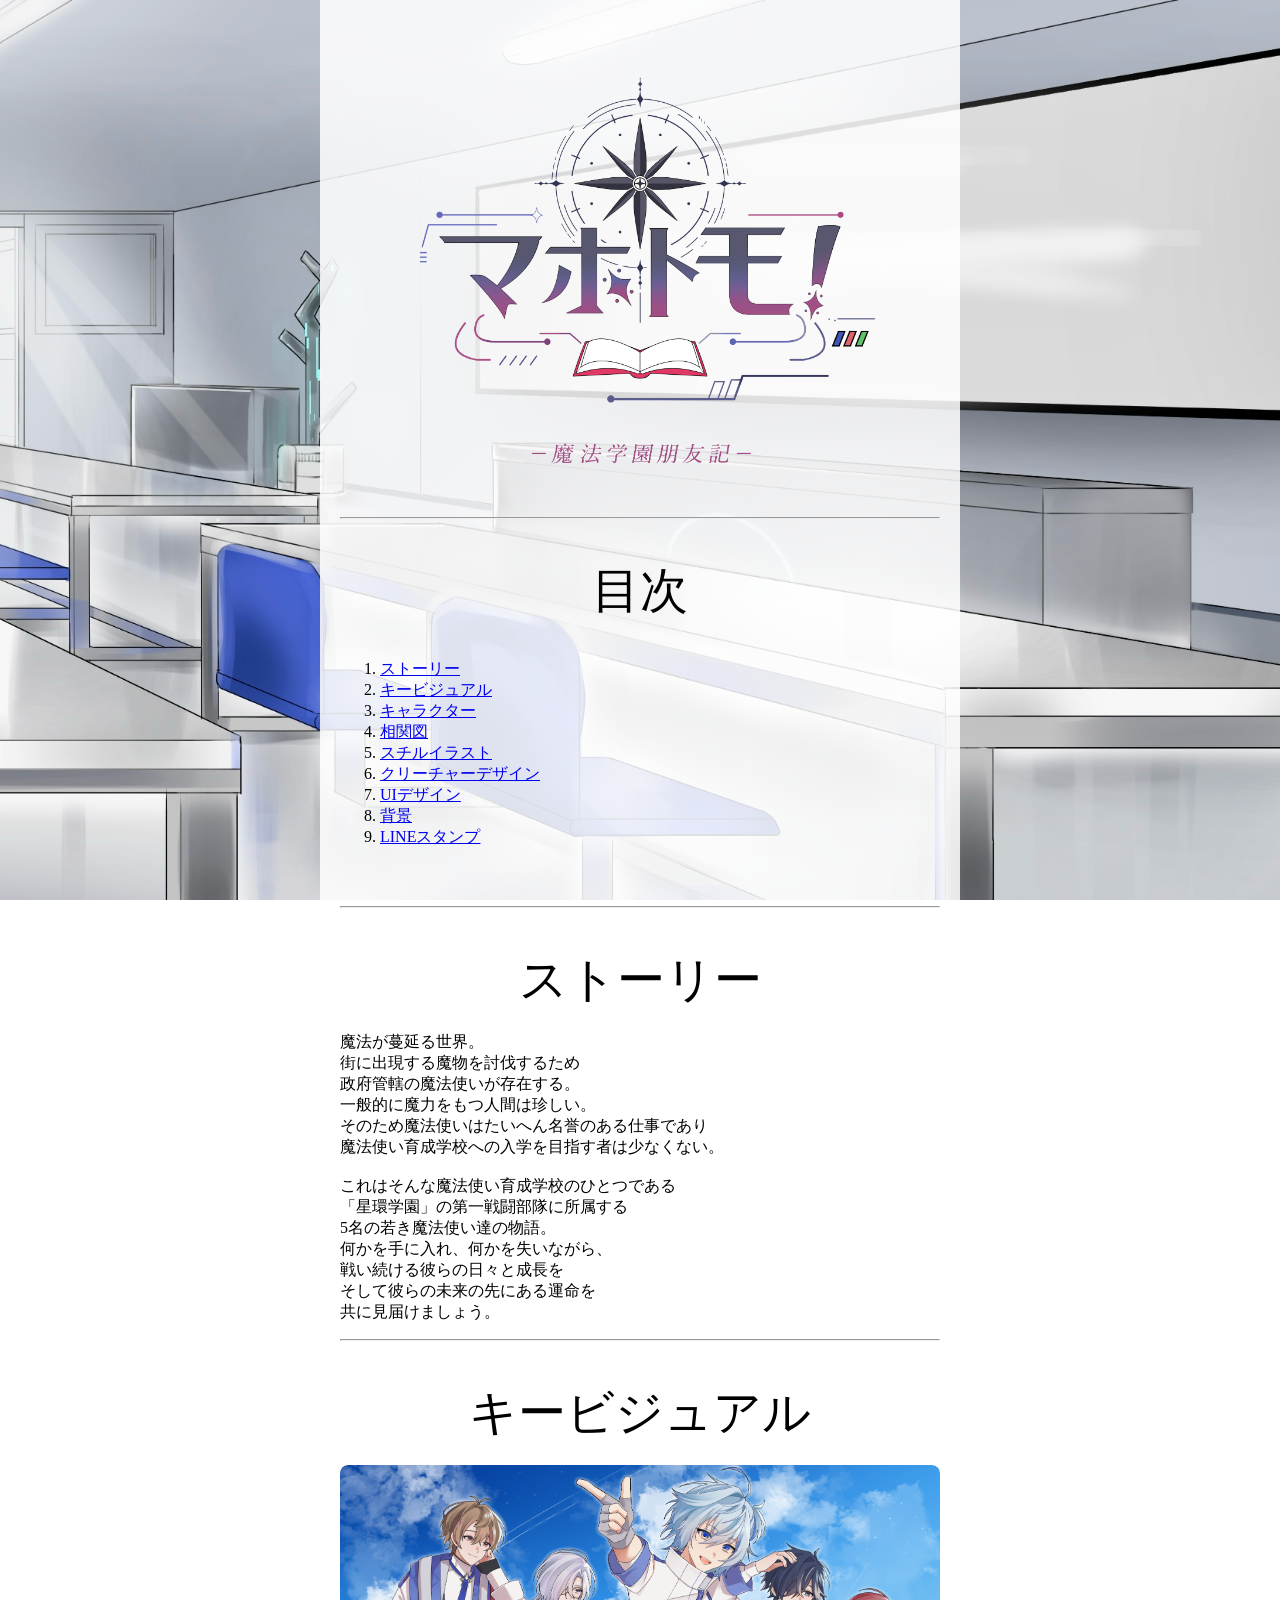
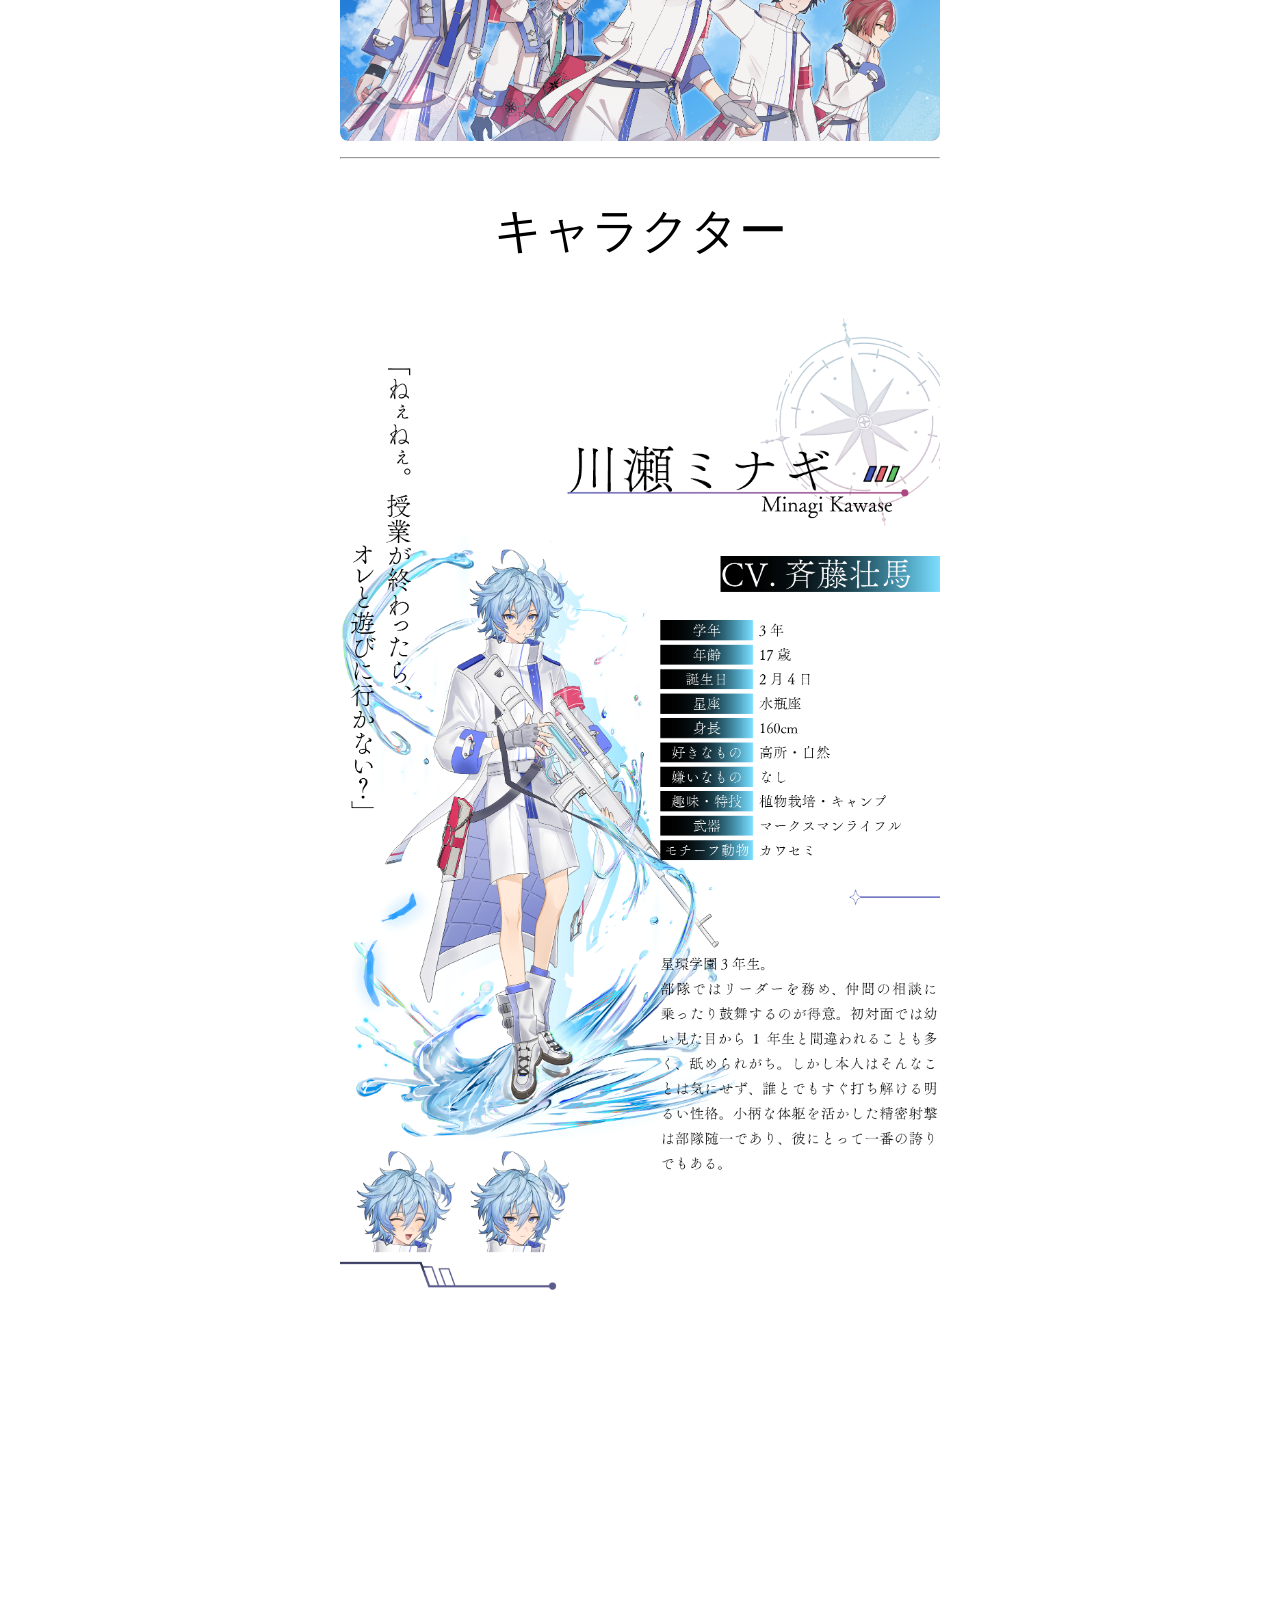
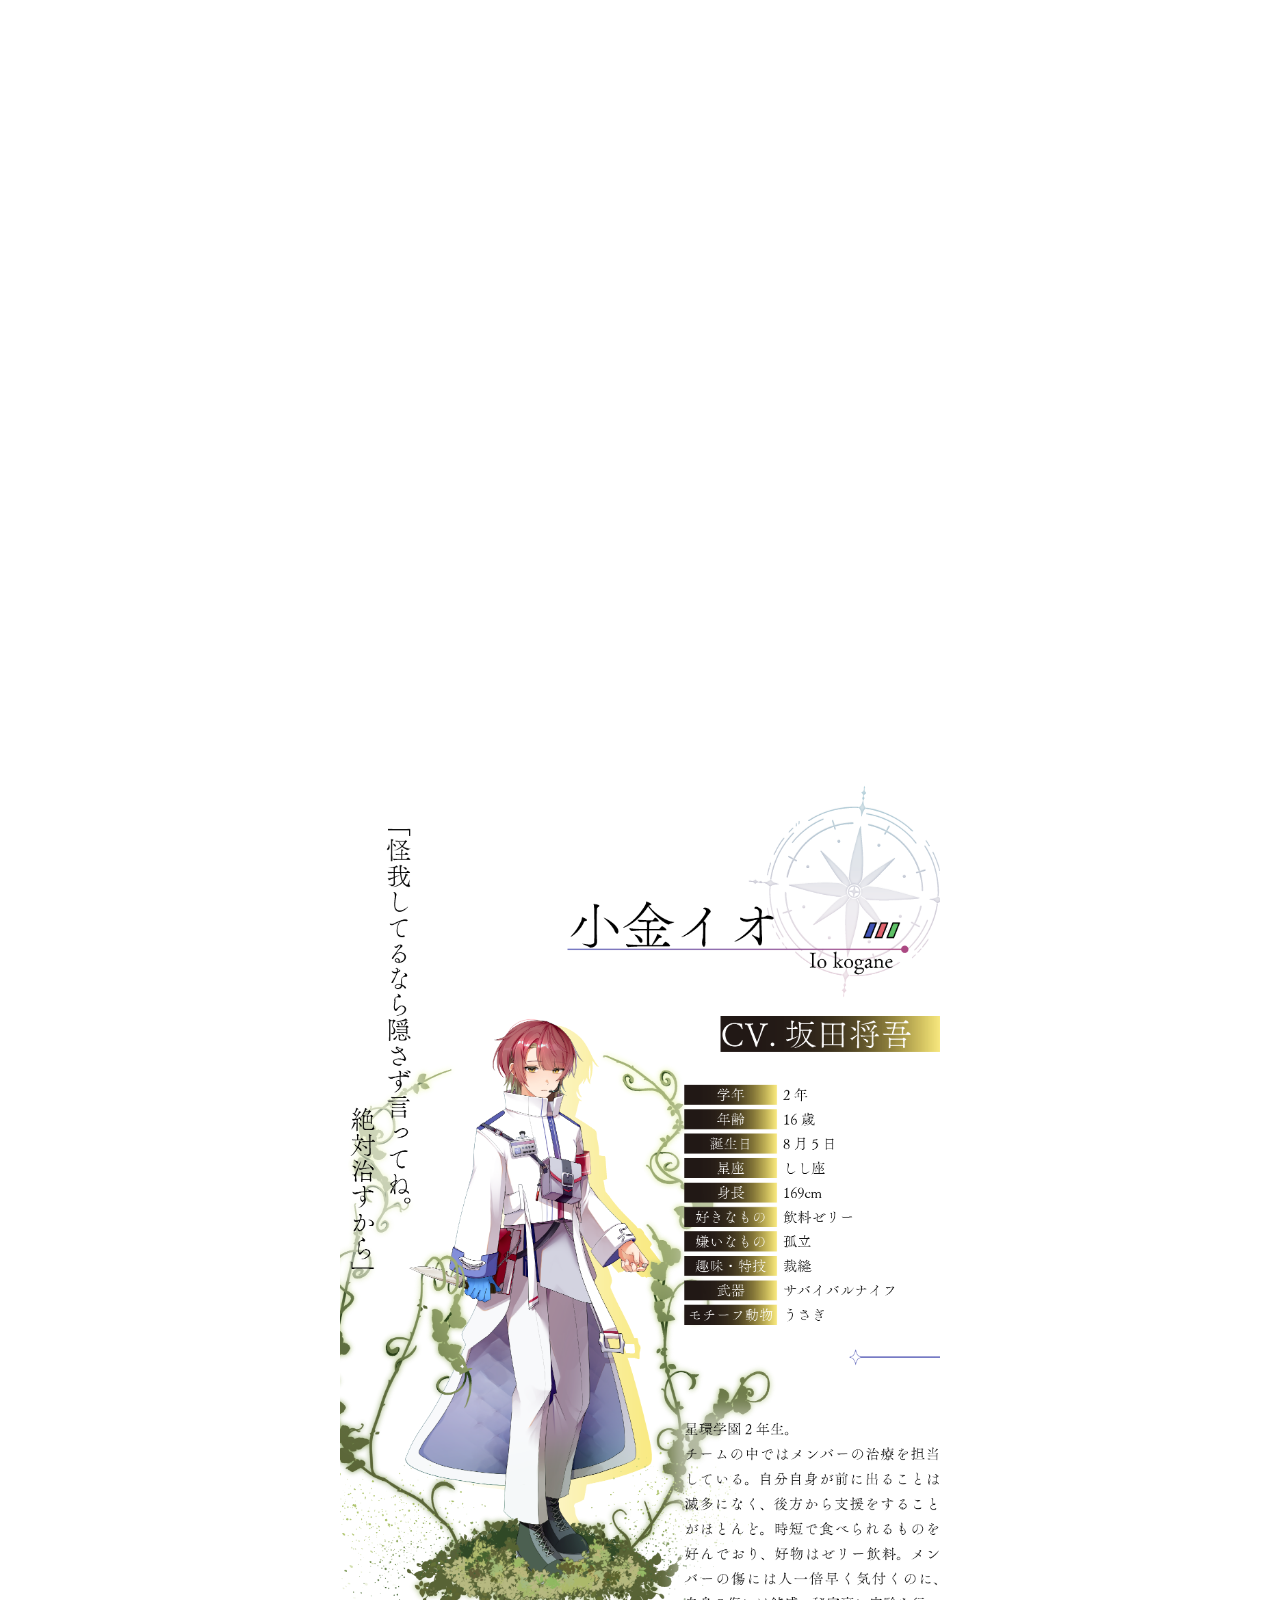
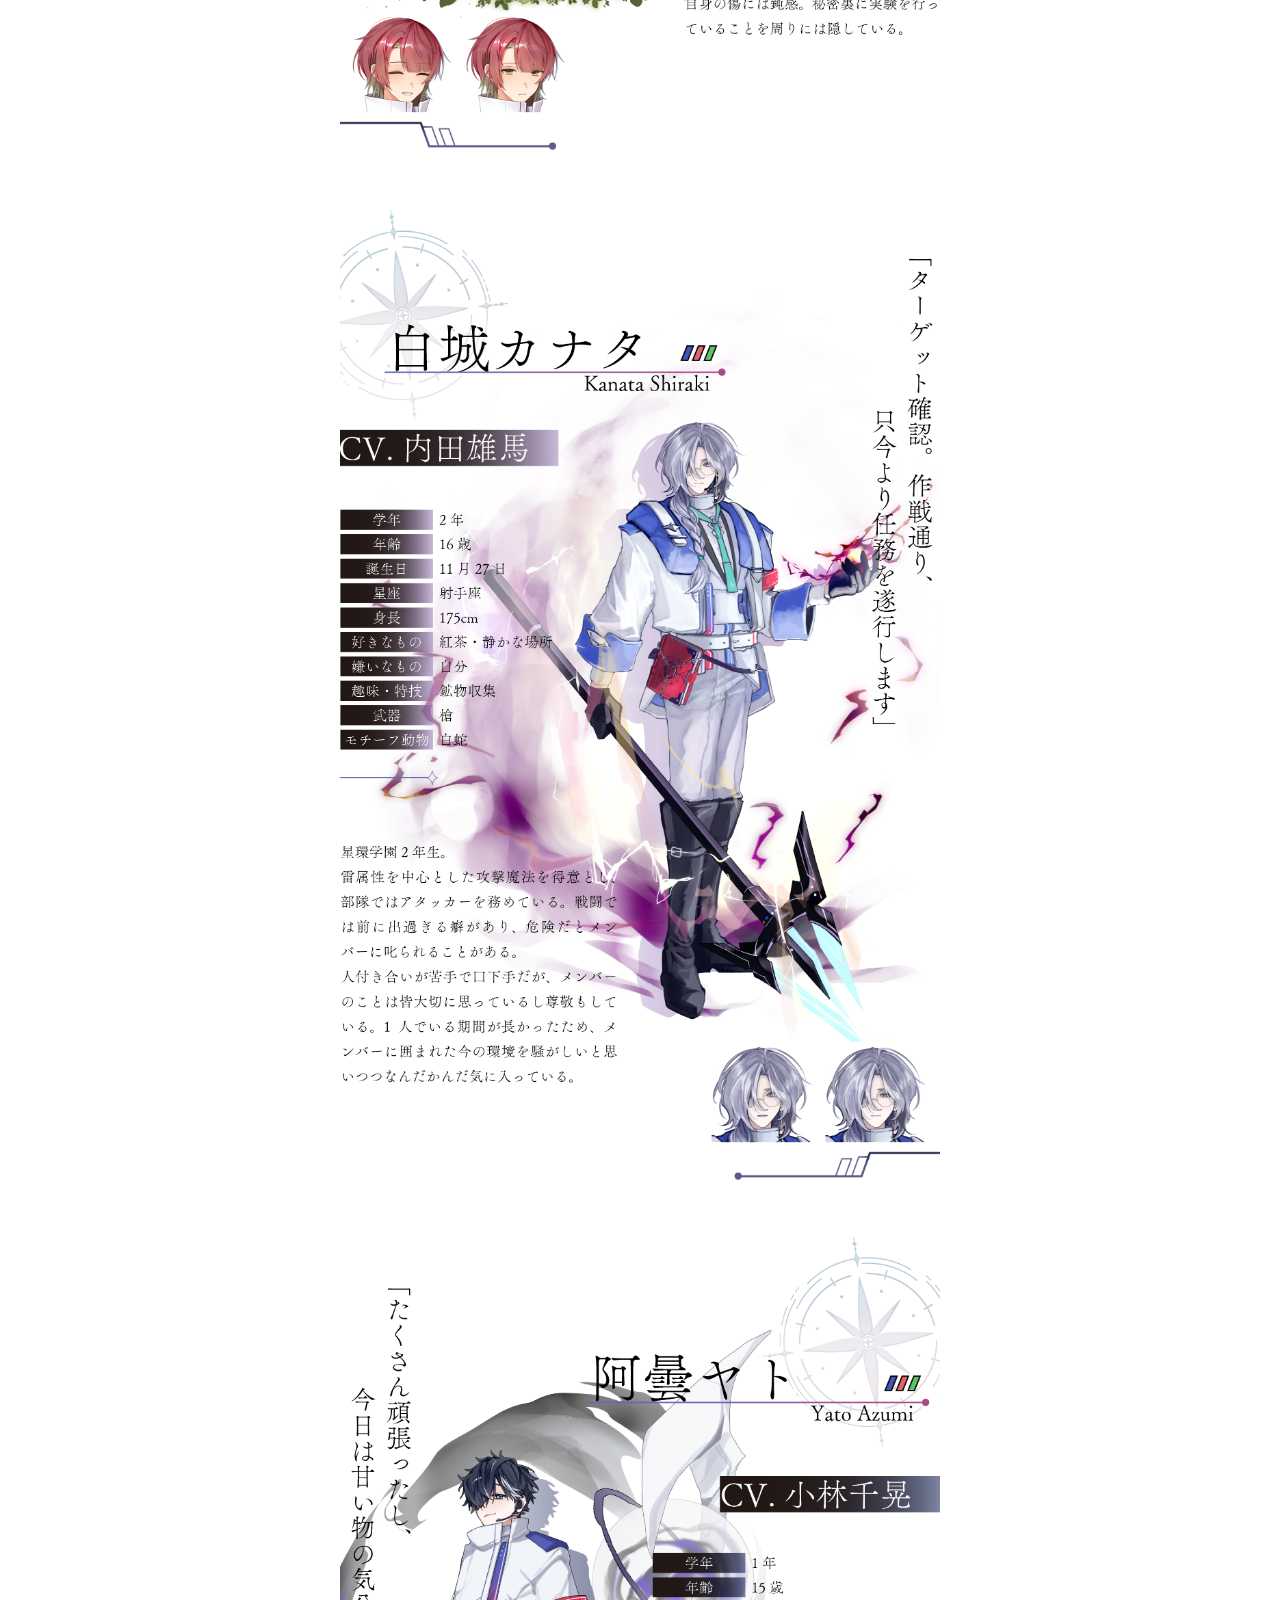
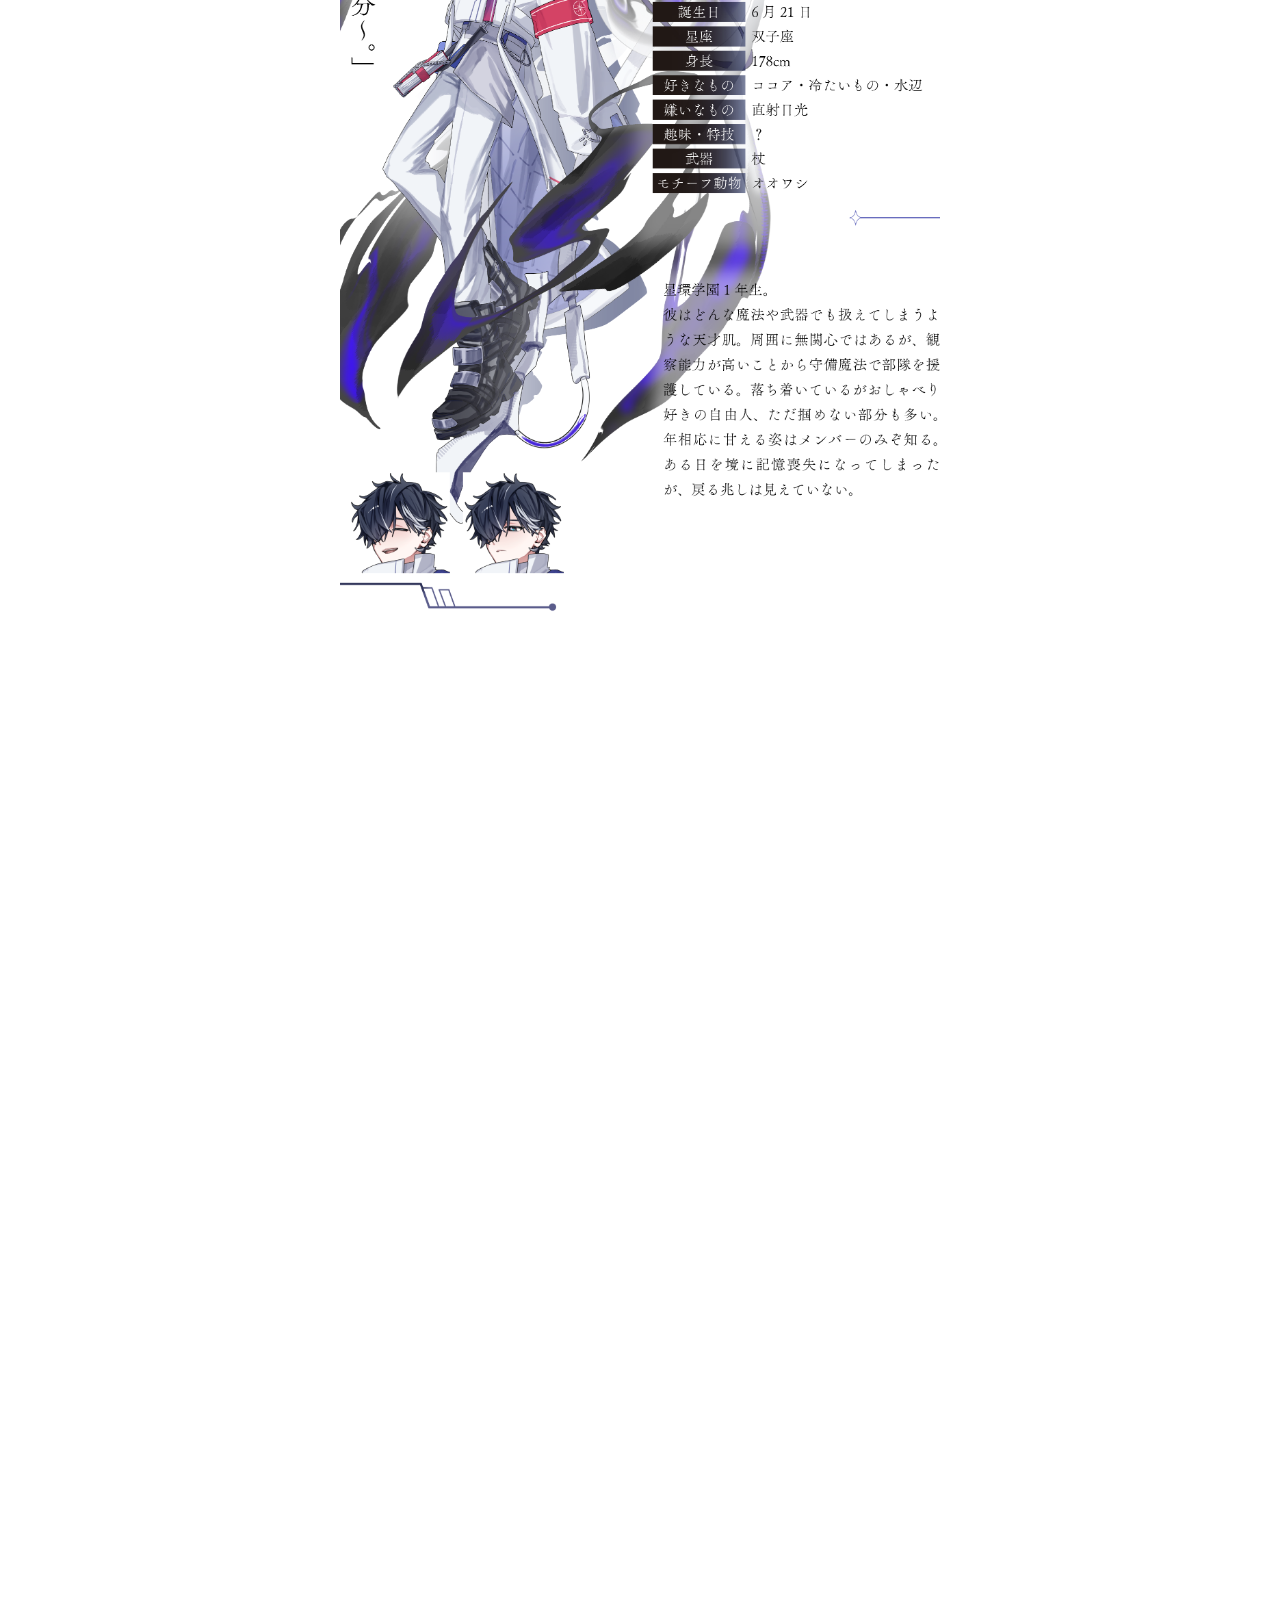
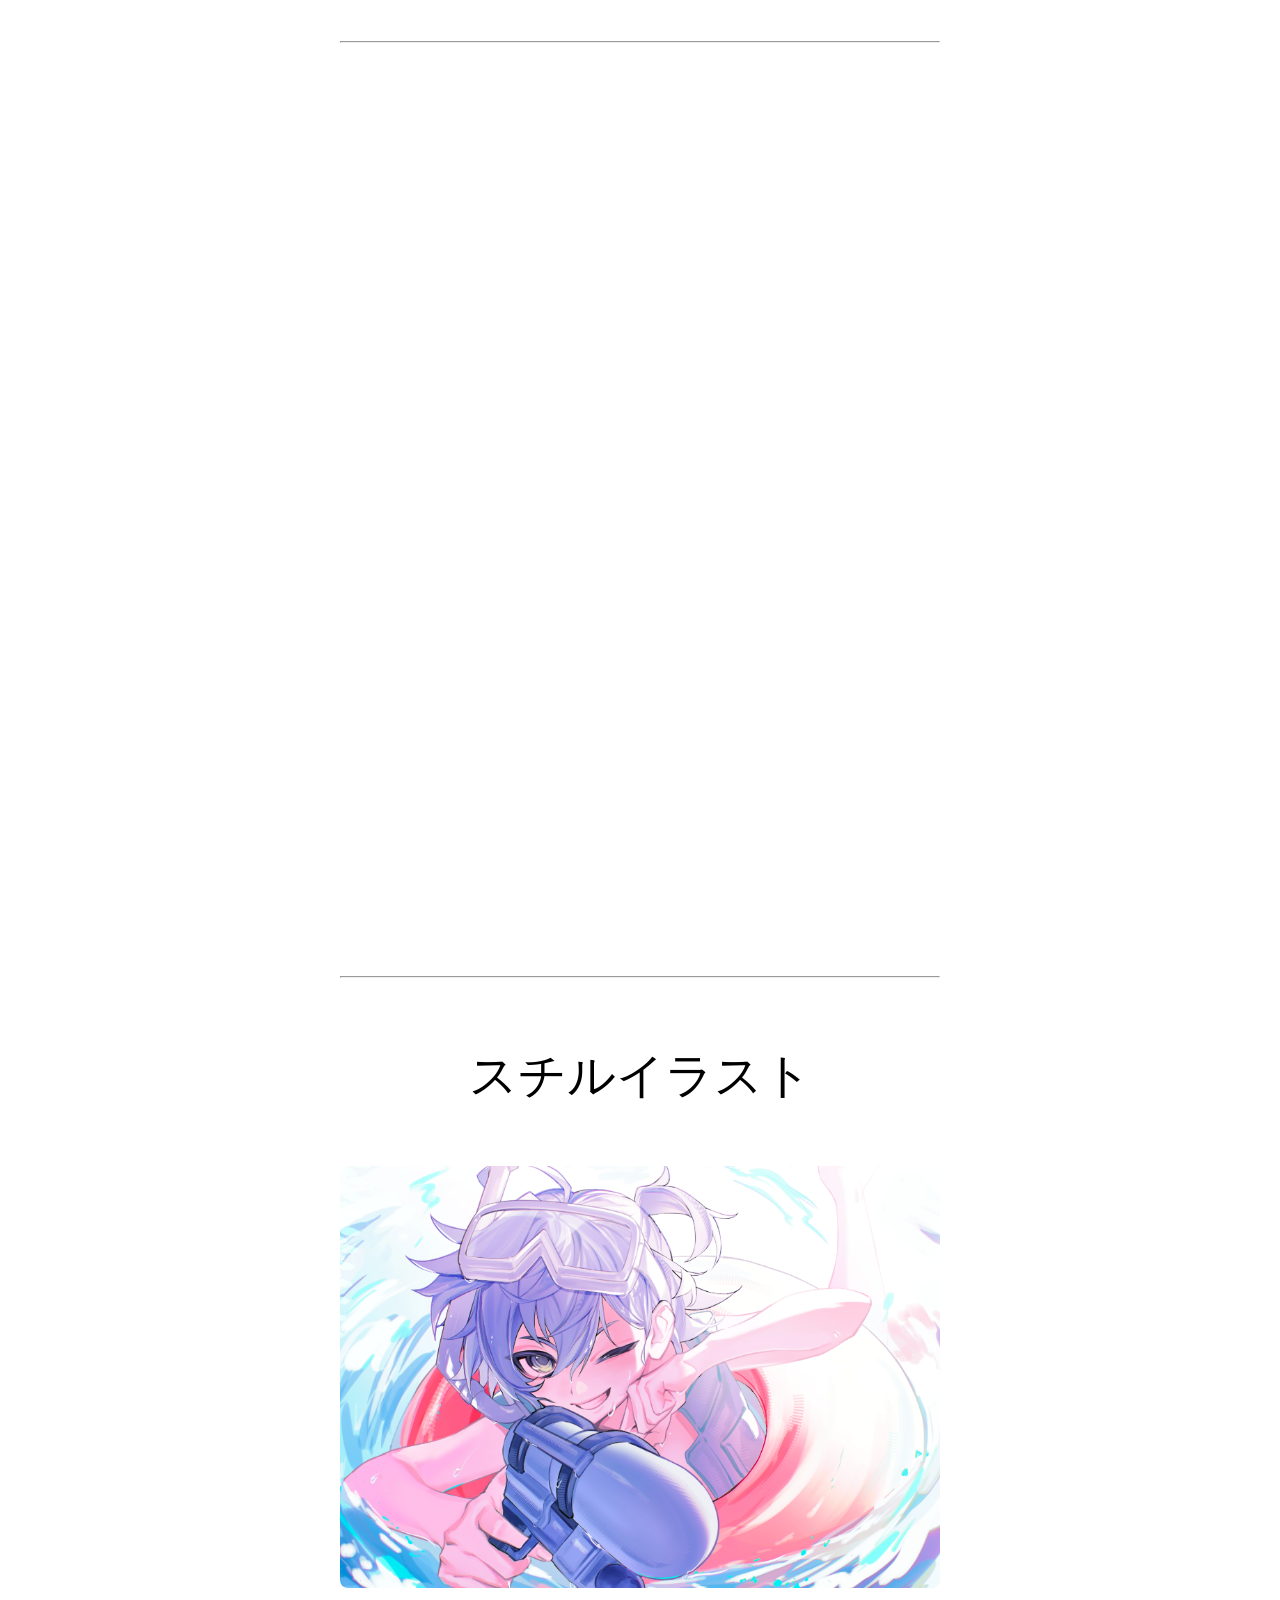
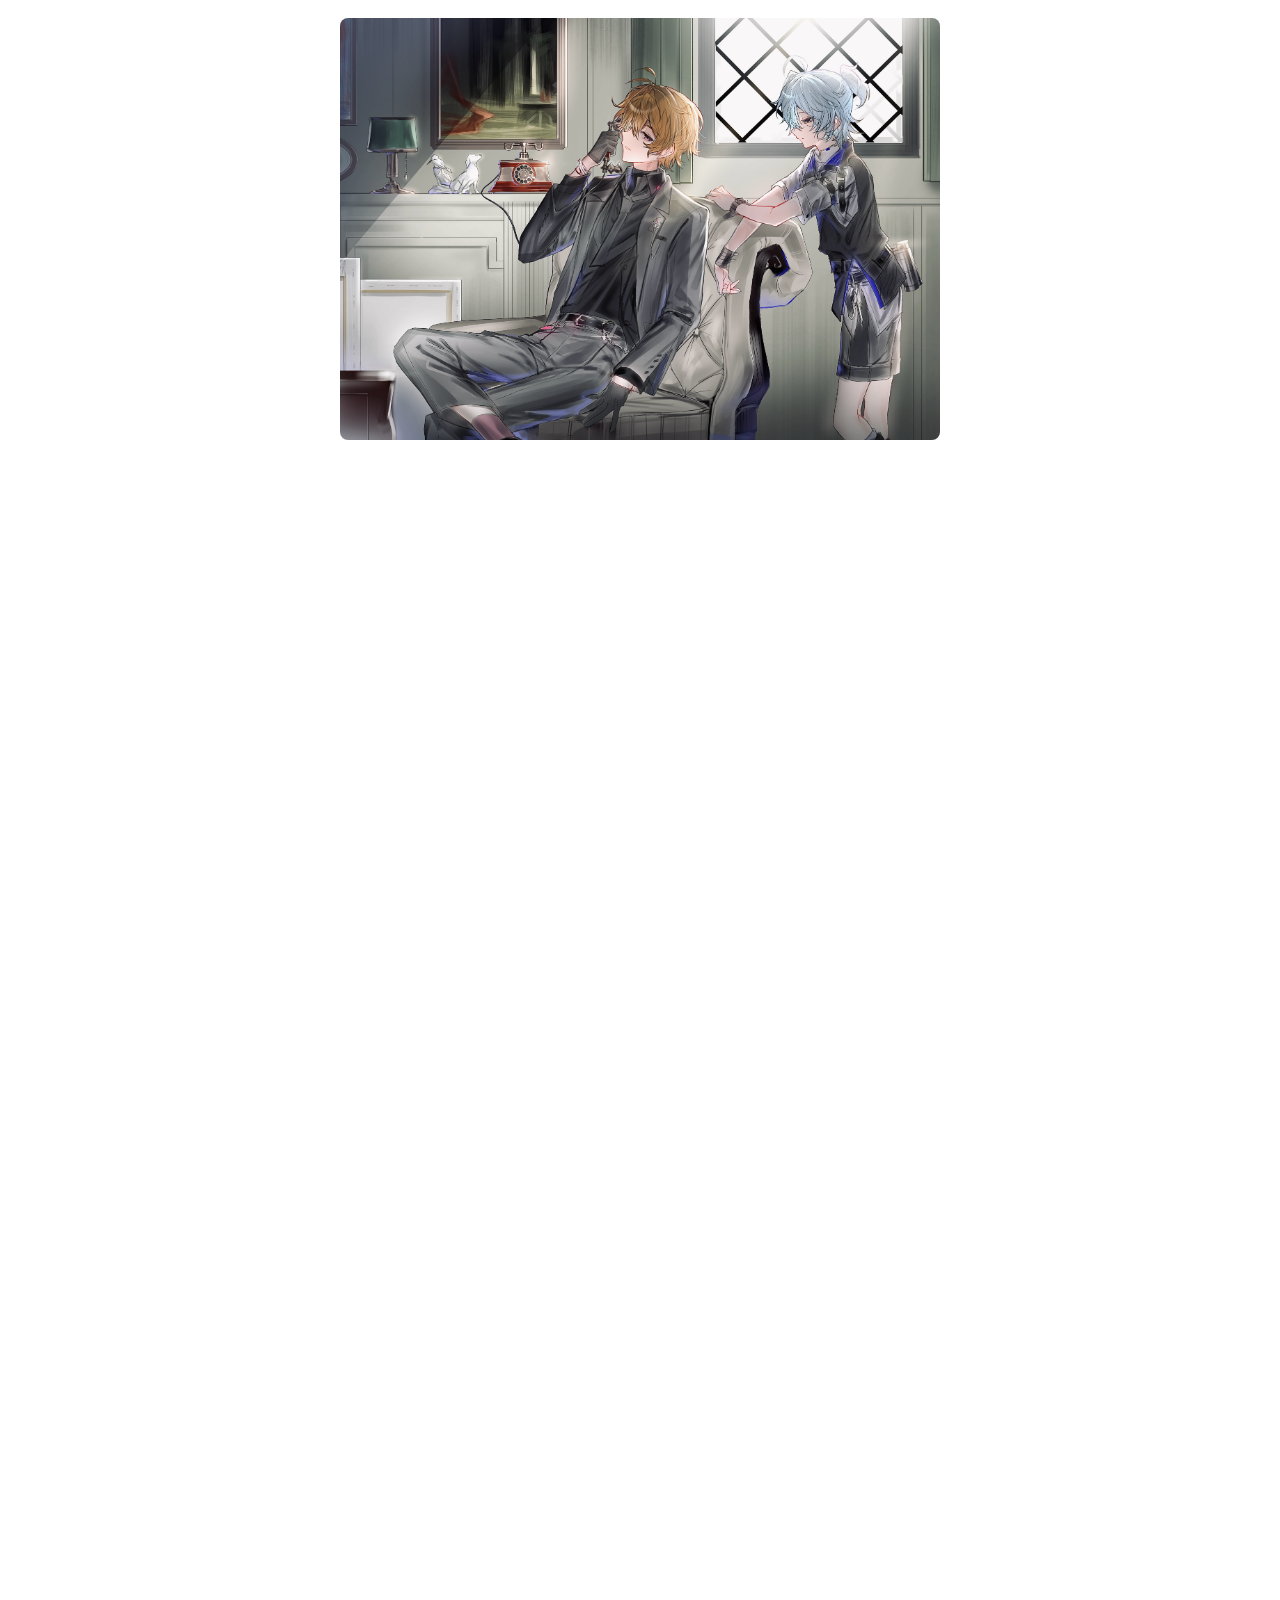
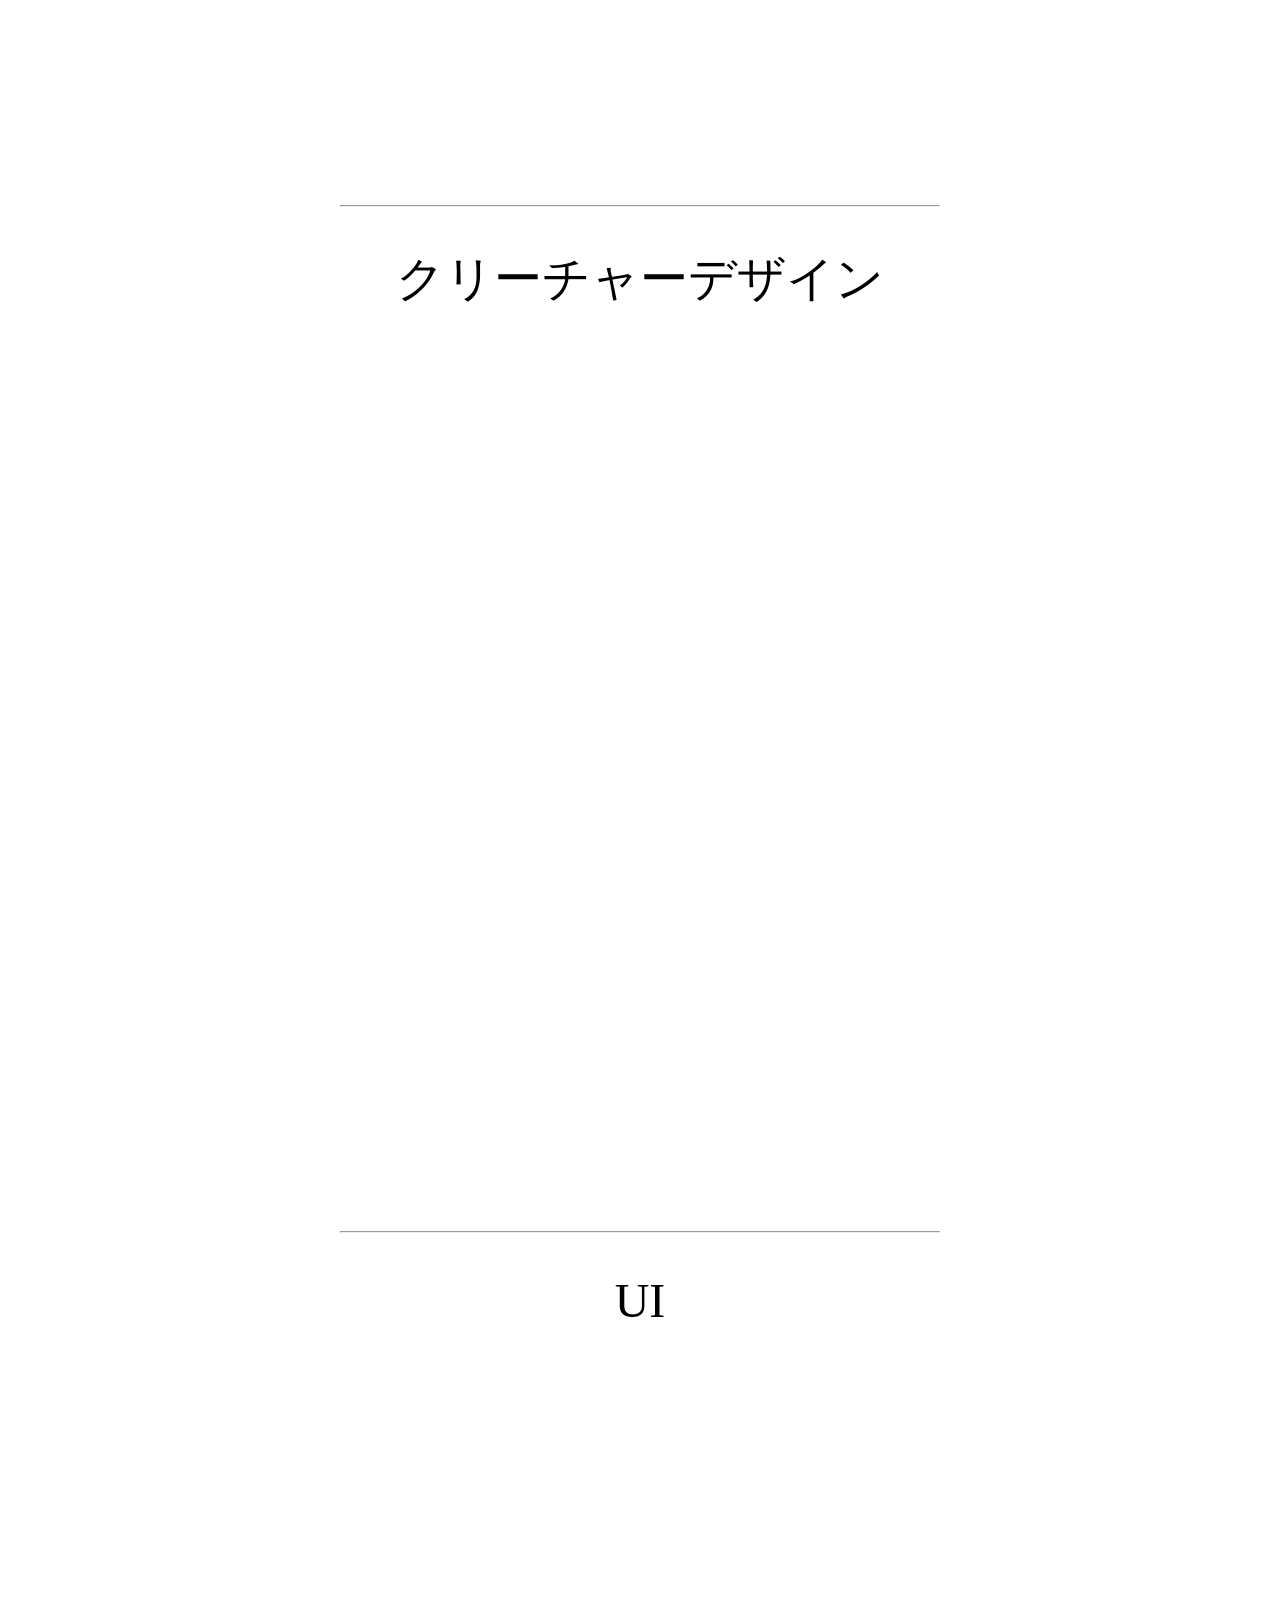
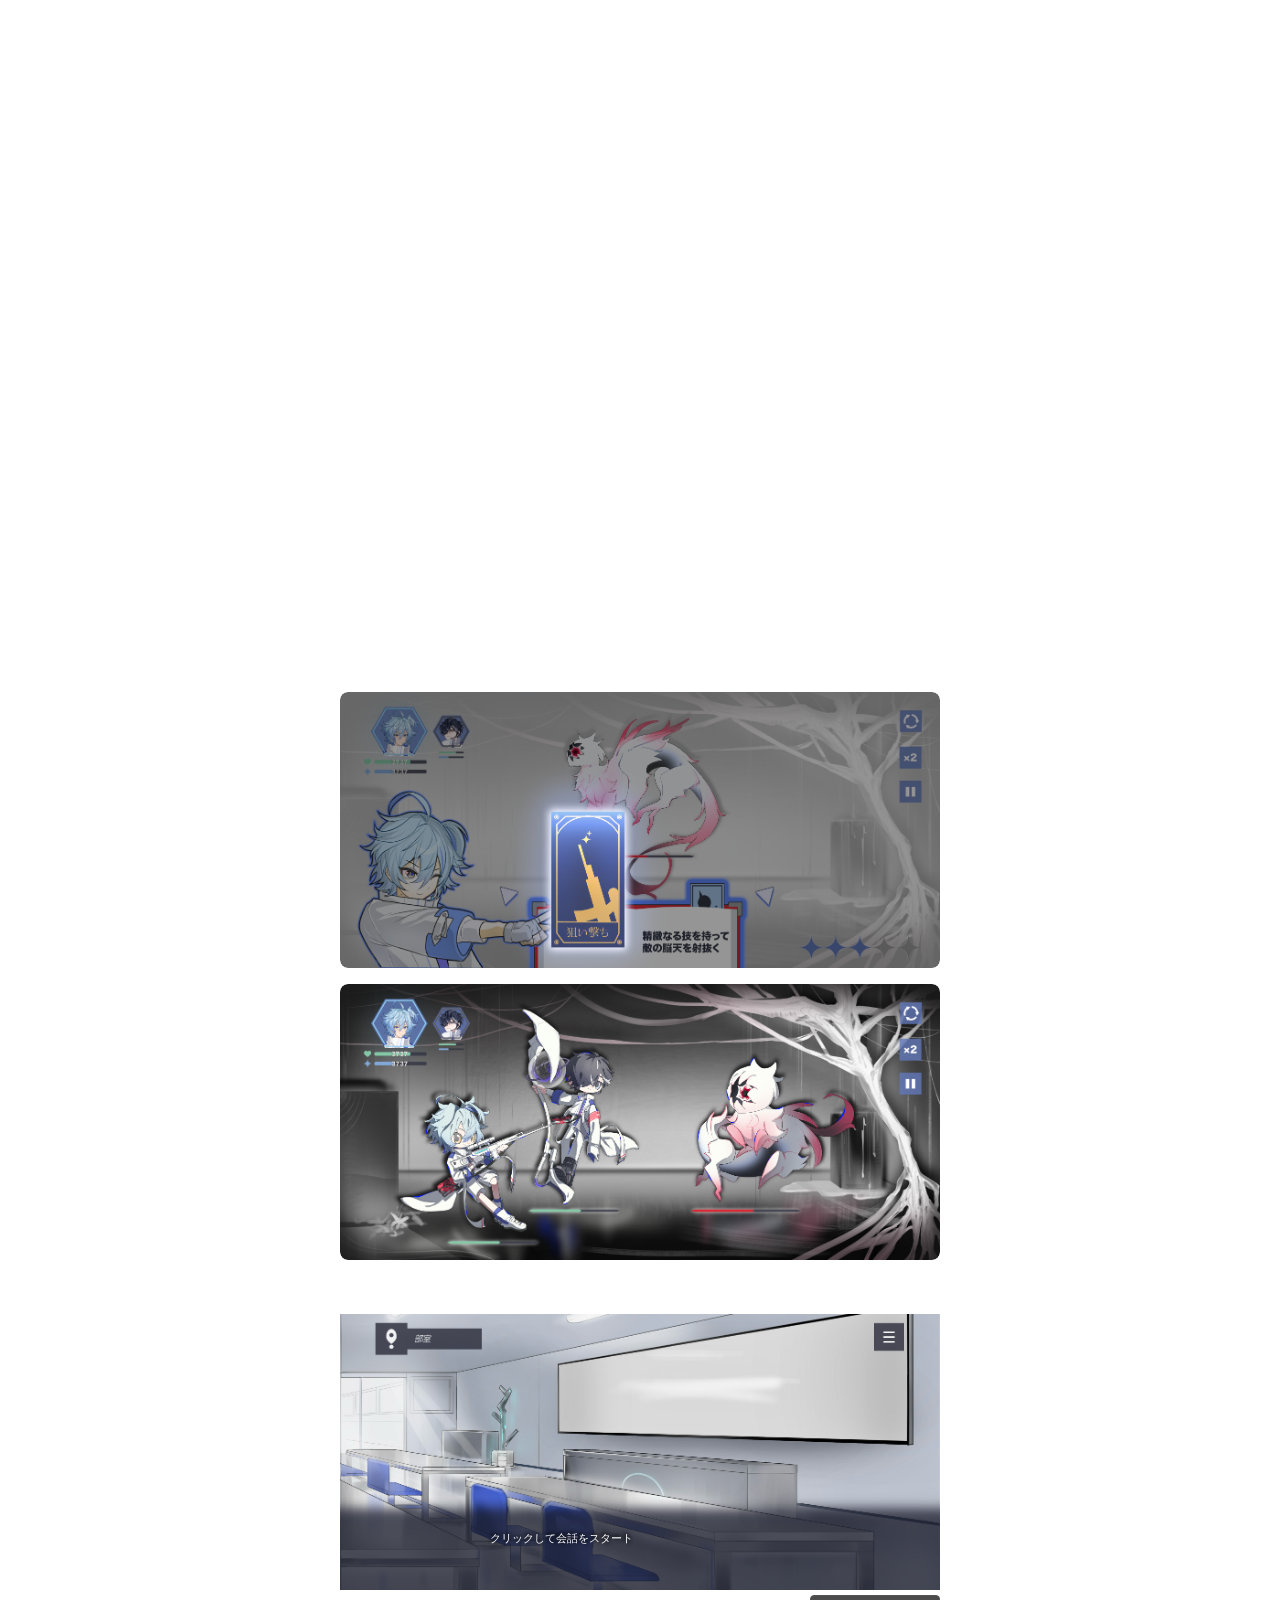
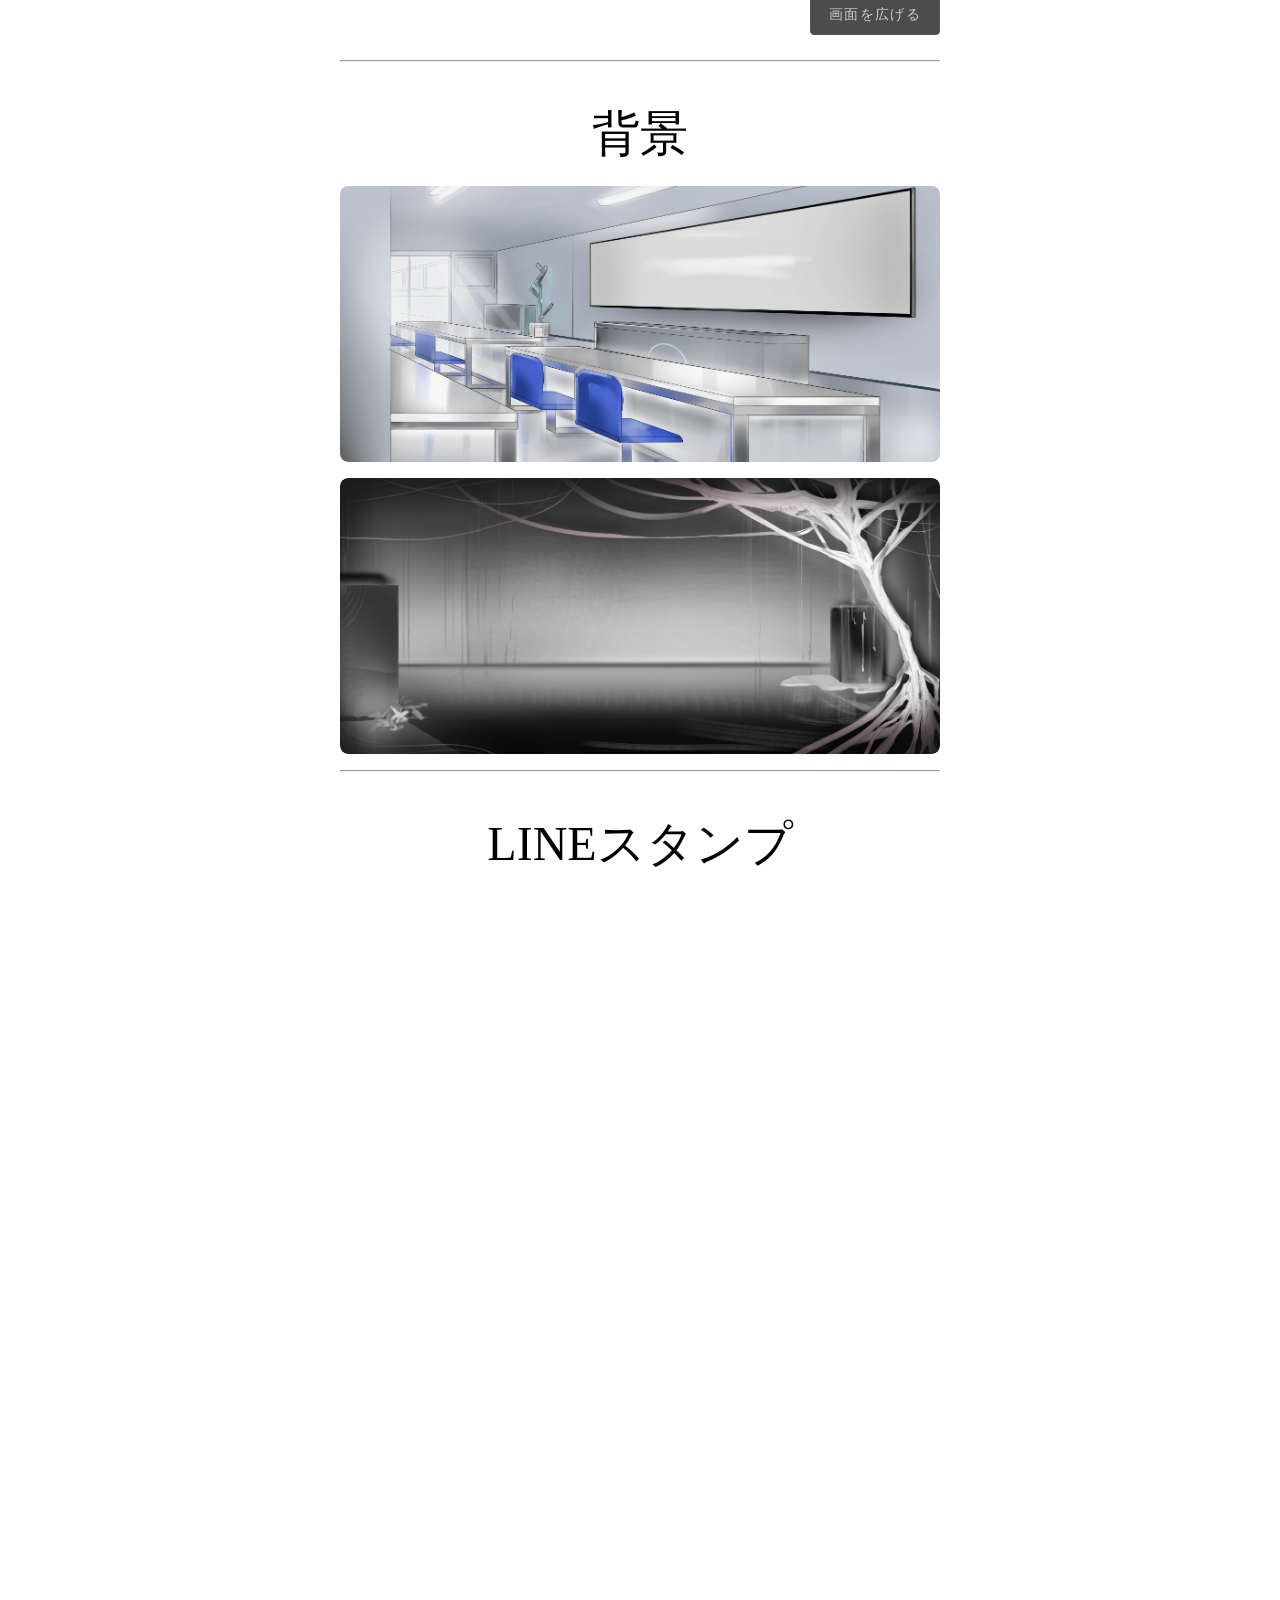
==== commit 9c017770: "内容の追加・修正" ====
--- a/index.html
+++ b/index.html
@@ -514,15 +514,22 @@
 
 <hr>
 <h1 id="ui-design">UI</h1>
+
+<p><img src="KV(UI).png" alt="スタート画面UI" style="max-width: 100%; height: auto;" class="scroll-img gallery-thumb"></p>
+
+<br>
+
 <p><img src="ホーム画面UI.png" alt="ホーム画面UI" style="max-width: 100%; height: auto;" class="scroll-img gallery-thumb"></p>
 
-<p><img src="KV(UI).png" alt="スタート画面UI" style="max-width: 100%; height: auto;" class="scroll-img gallery-thumb"></p>
-
-<!--<p><img src="battle.png" alt="戦闘UI" style="max-width: 100%; height: auto;" class="scroll-img gallery-thumb"></p>-->
-
-
-
-<p>
+<br>
+
+<p><img src="battle1.png" alt="戦闘UI" style="max-width: 100%; height: auto;" class="scroll-img gallery-thumb"></p>
+
+<p><img src="battle2.png" alt="戦闘UI" style="max-width: 100%; height: auto;" class="scroll-img gallery-thumb"></p>
+
+<p><img src="battle3.png" alt="戦闘UI" style="max-width: 100%; height: auto;" class="scroll-img gallery-thumb"></p>
+
+<br>
 
 <div class="outer-game-box">
 
@@ -536,13 +543,13 @@
 
 </div>
 
-</p>
+
 
 
 <hr>
 <h1 id="background">背景</h1>
 <p><img src="背景.png" alt="背景1" style="max-width: 100%; height: auto;" class="scroll-img gallery-thumb"></p>
-
+<p><img src="背景4.png" alt="背景2" style="max-width: 100%; height: auto;" class="scroll-img gallery-thumb"></p>
 
 
 <hr>
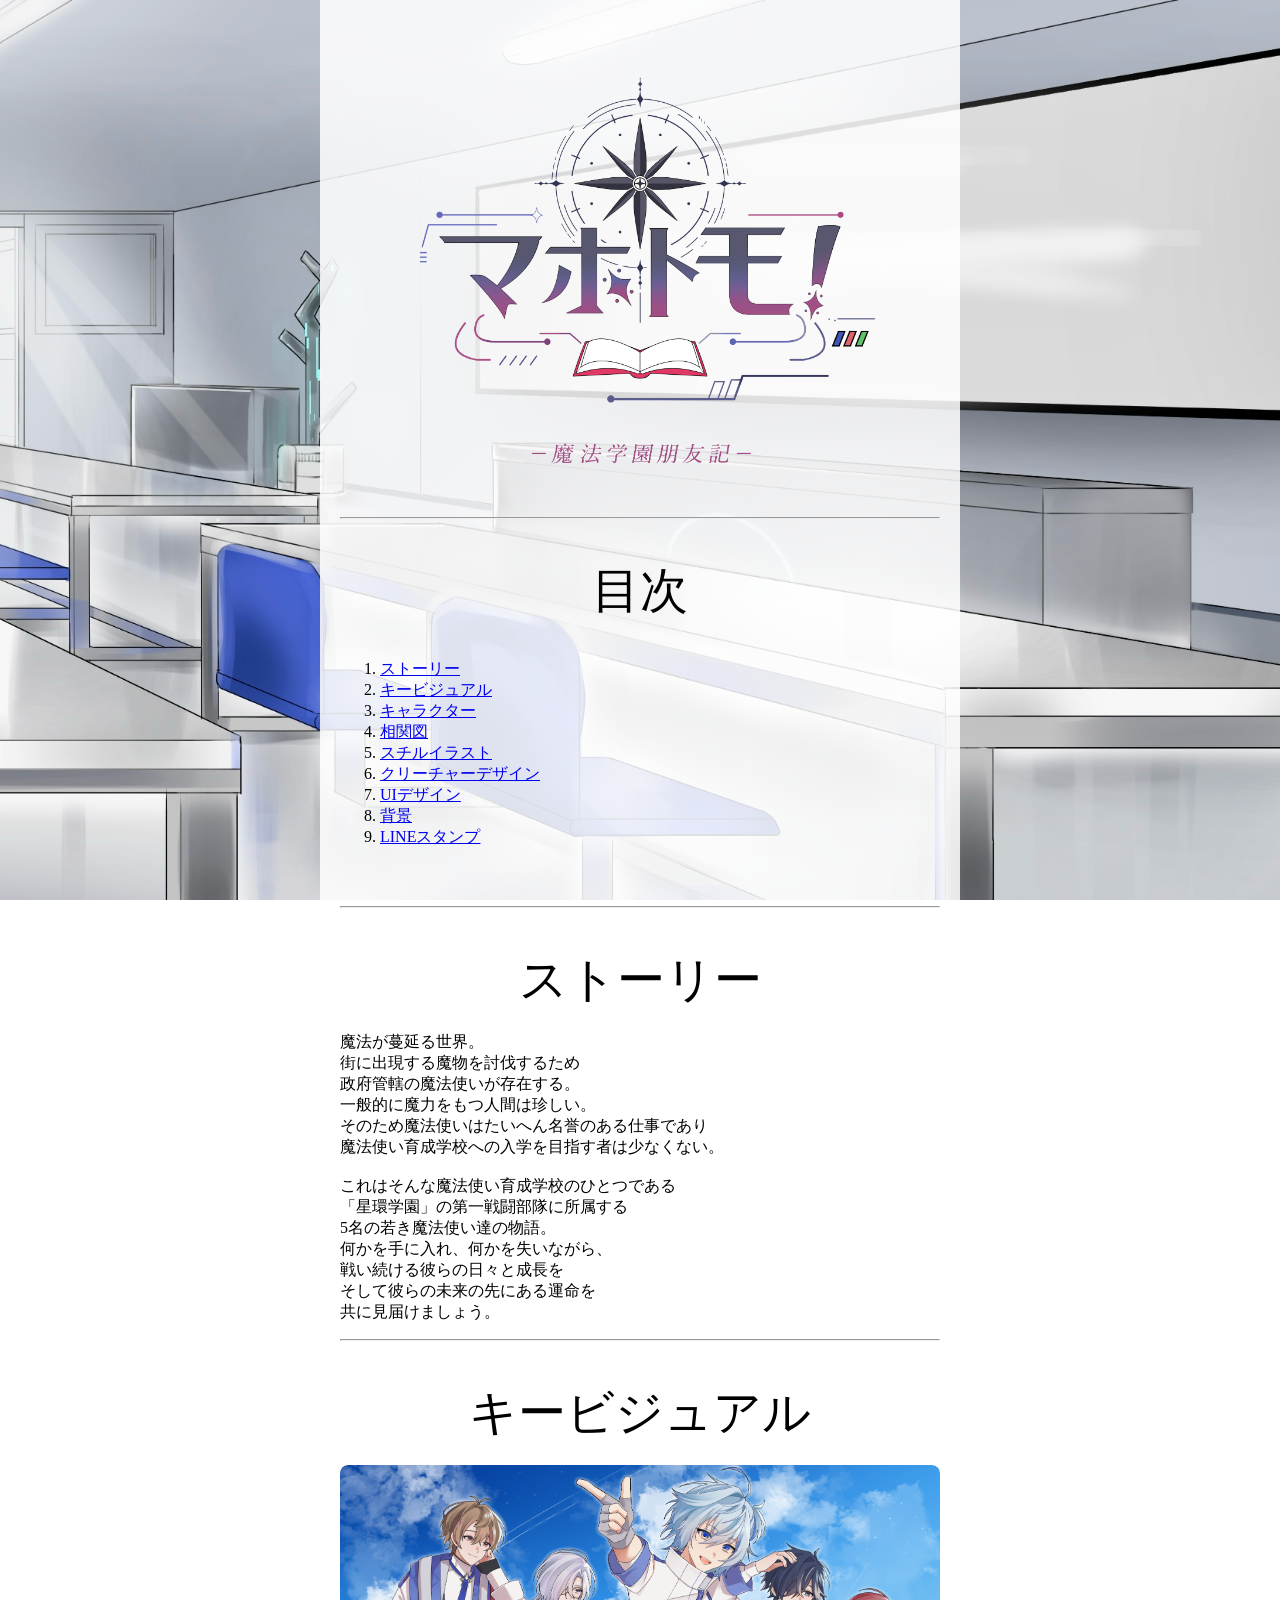
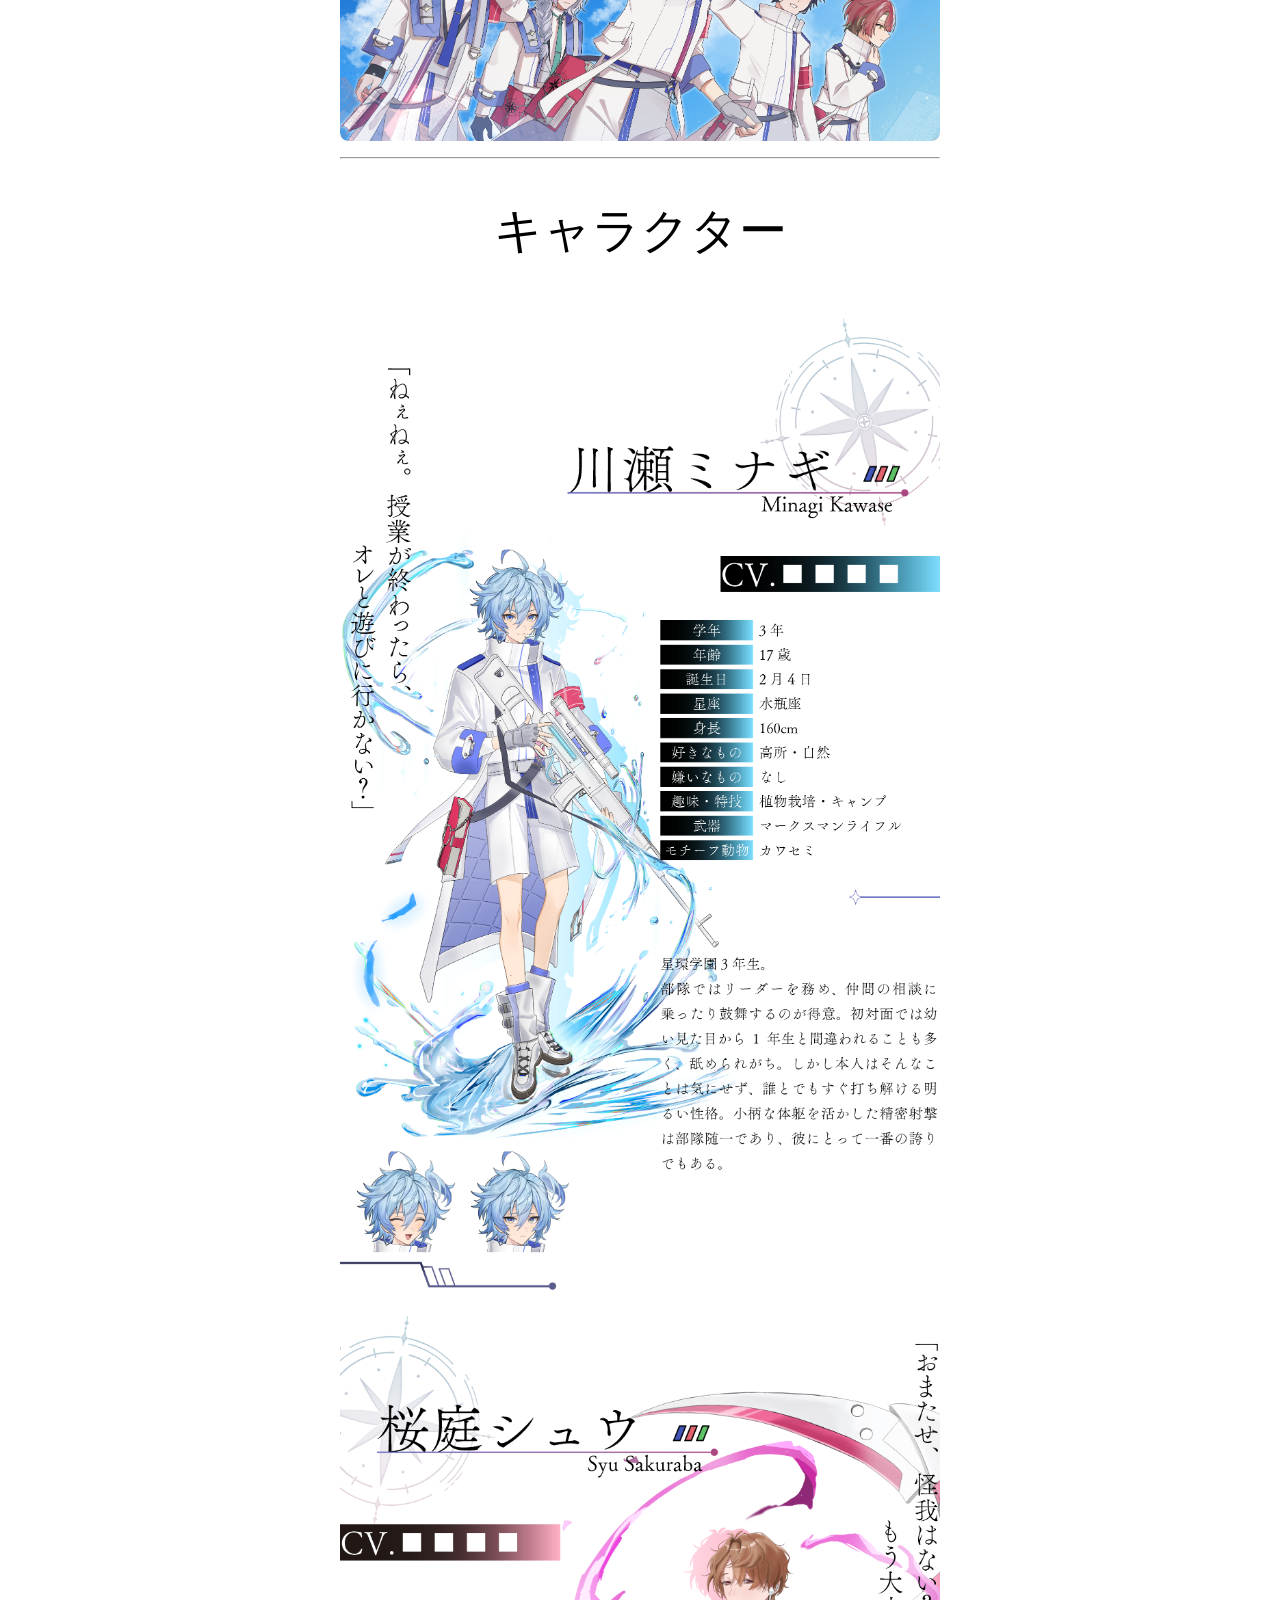
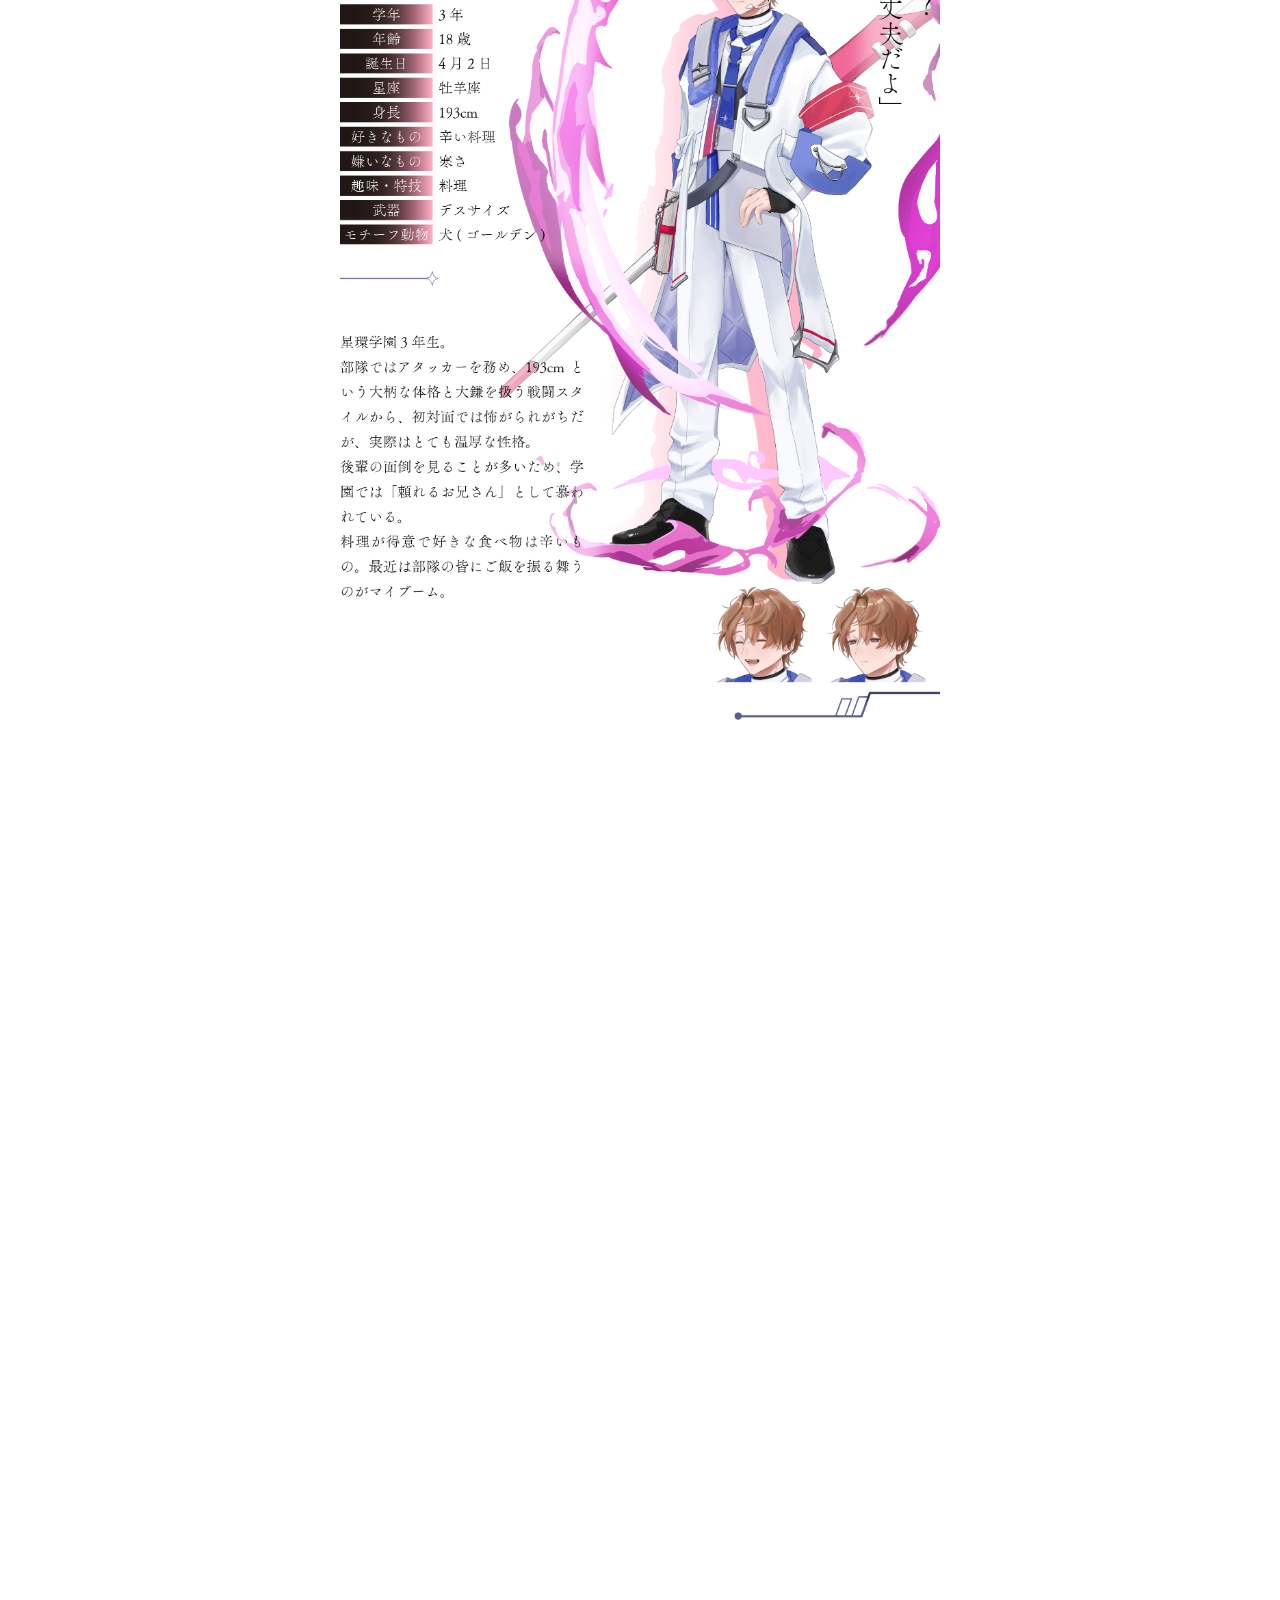
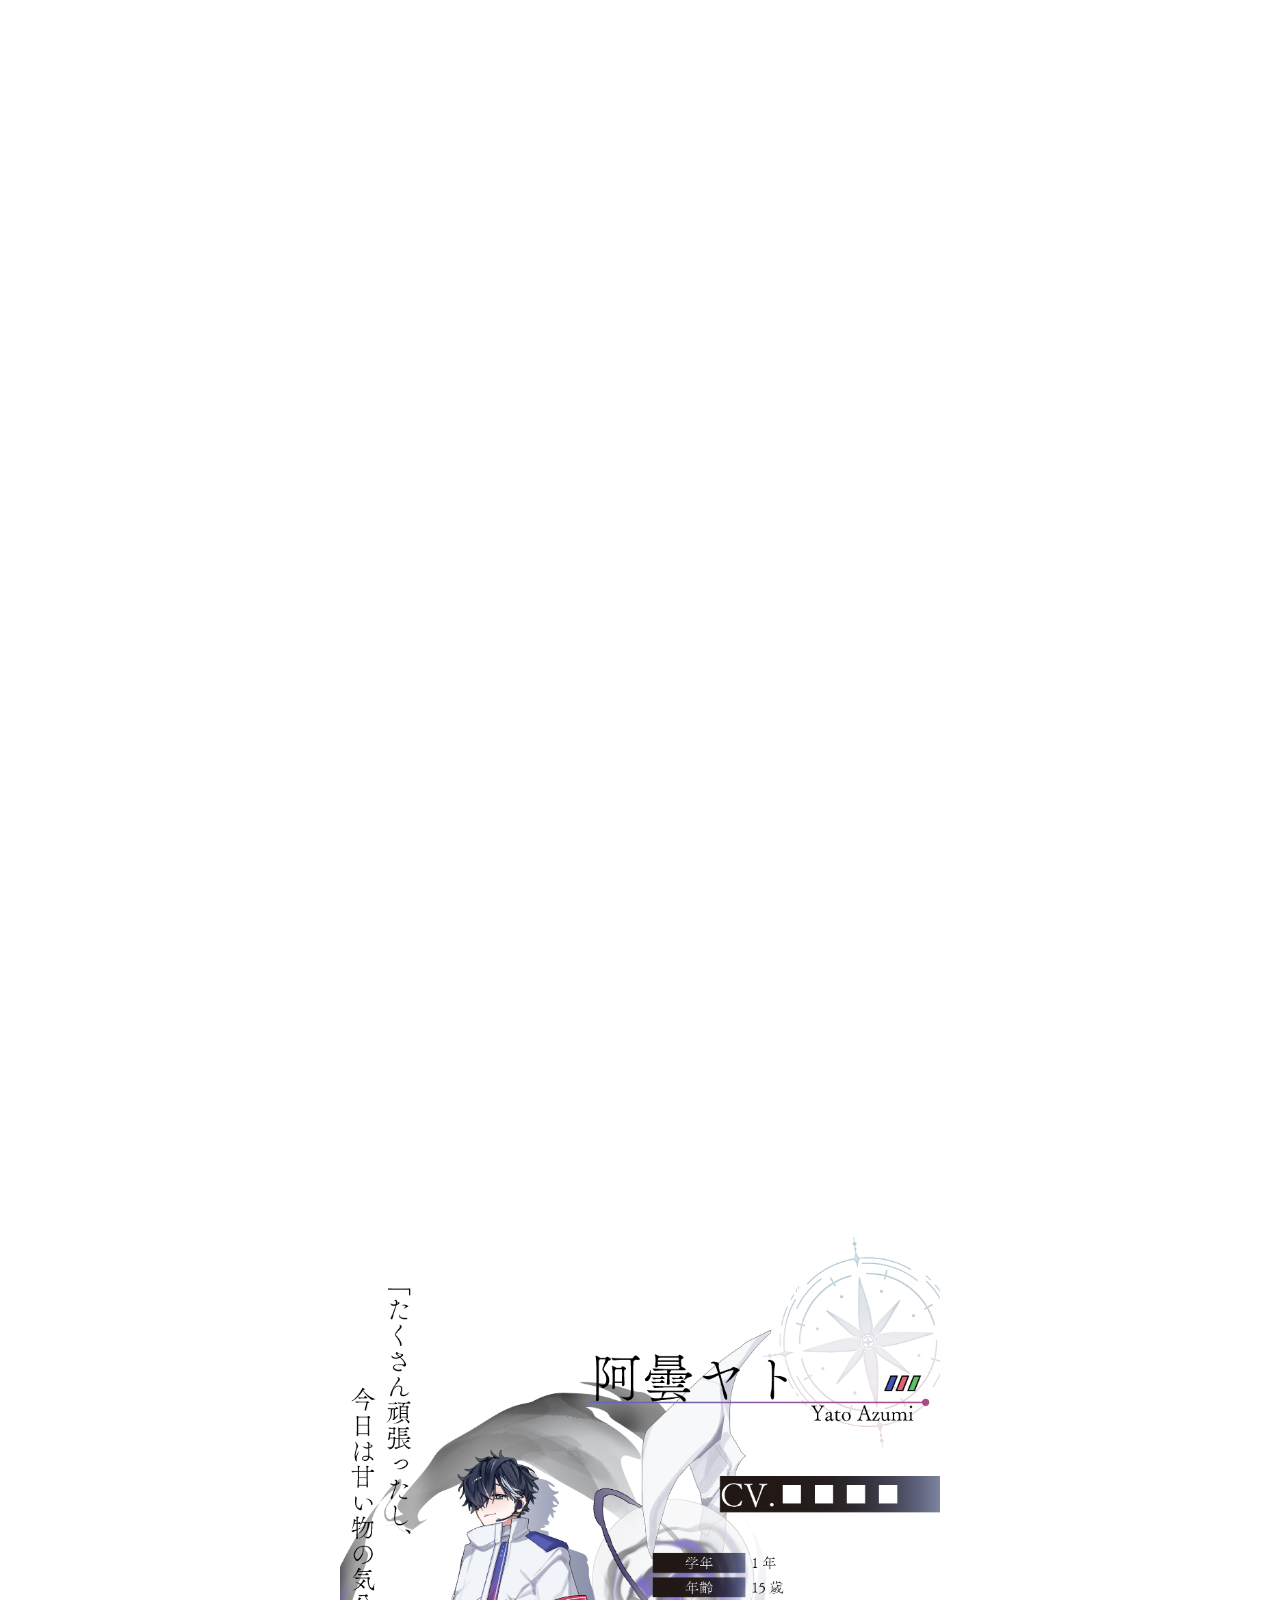
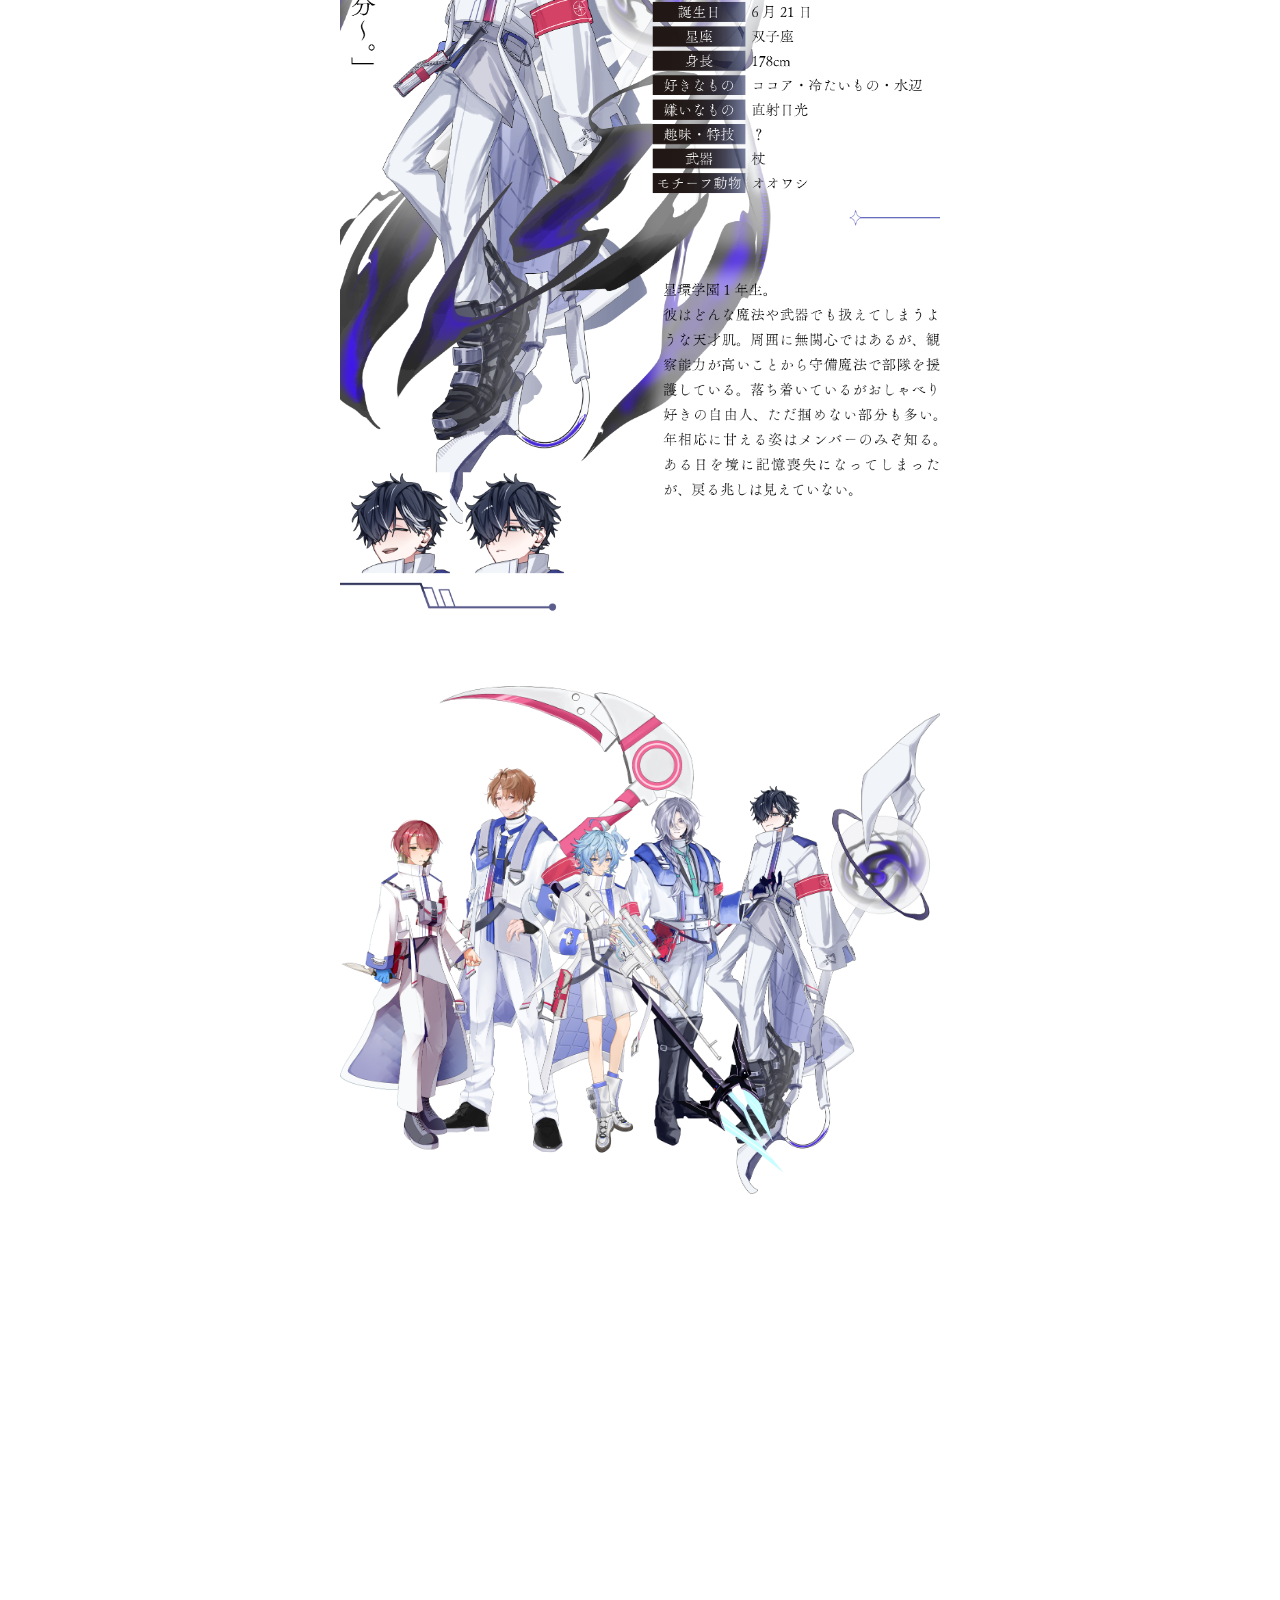
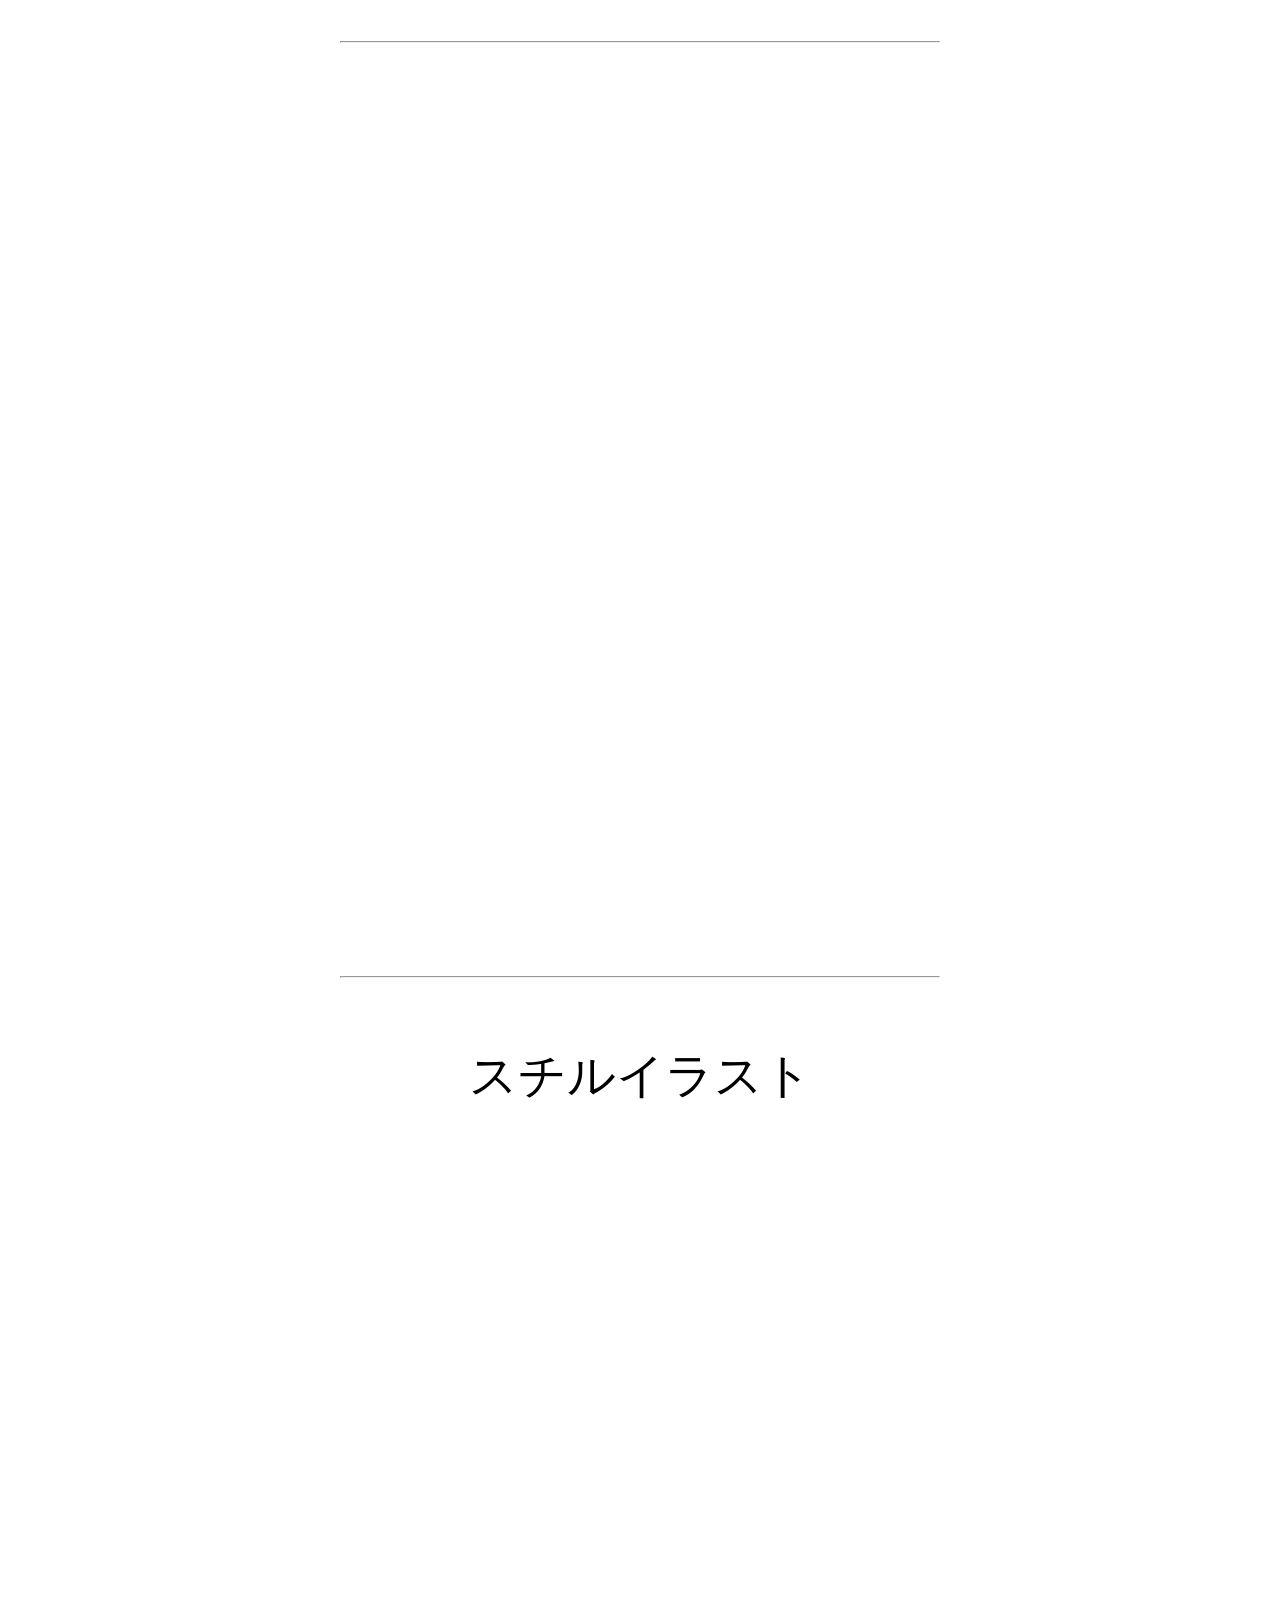
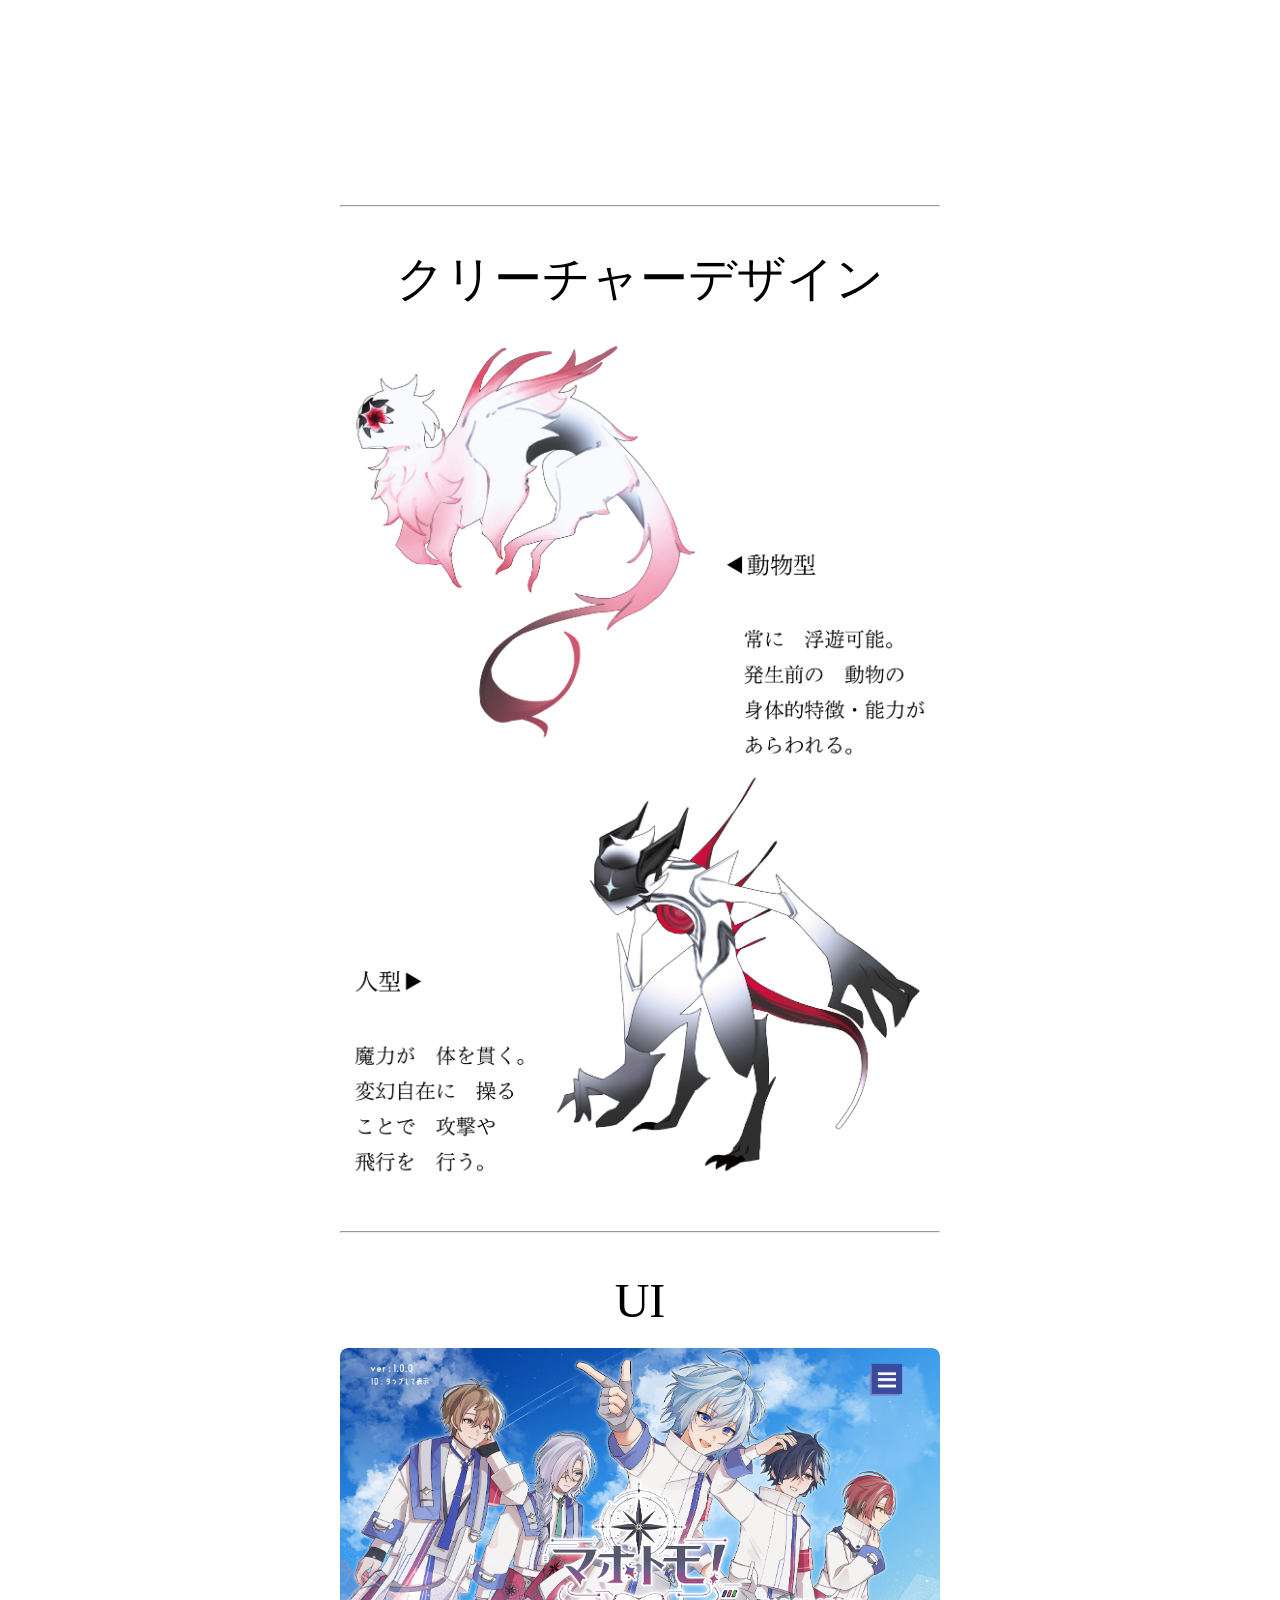
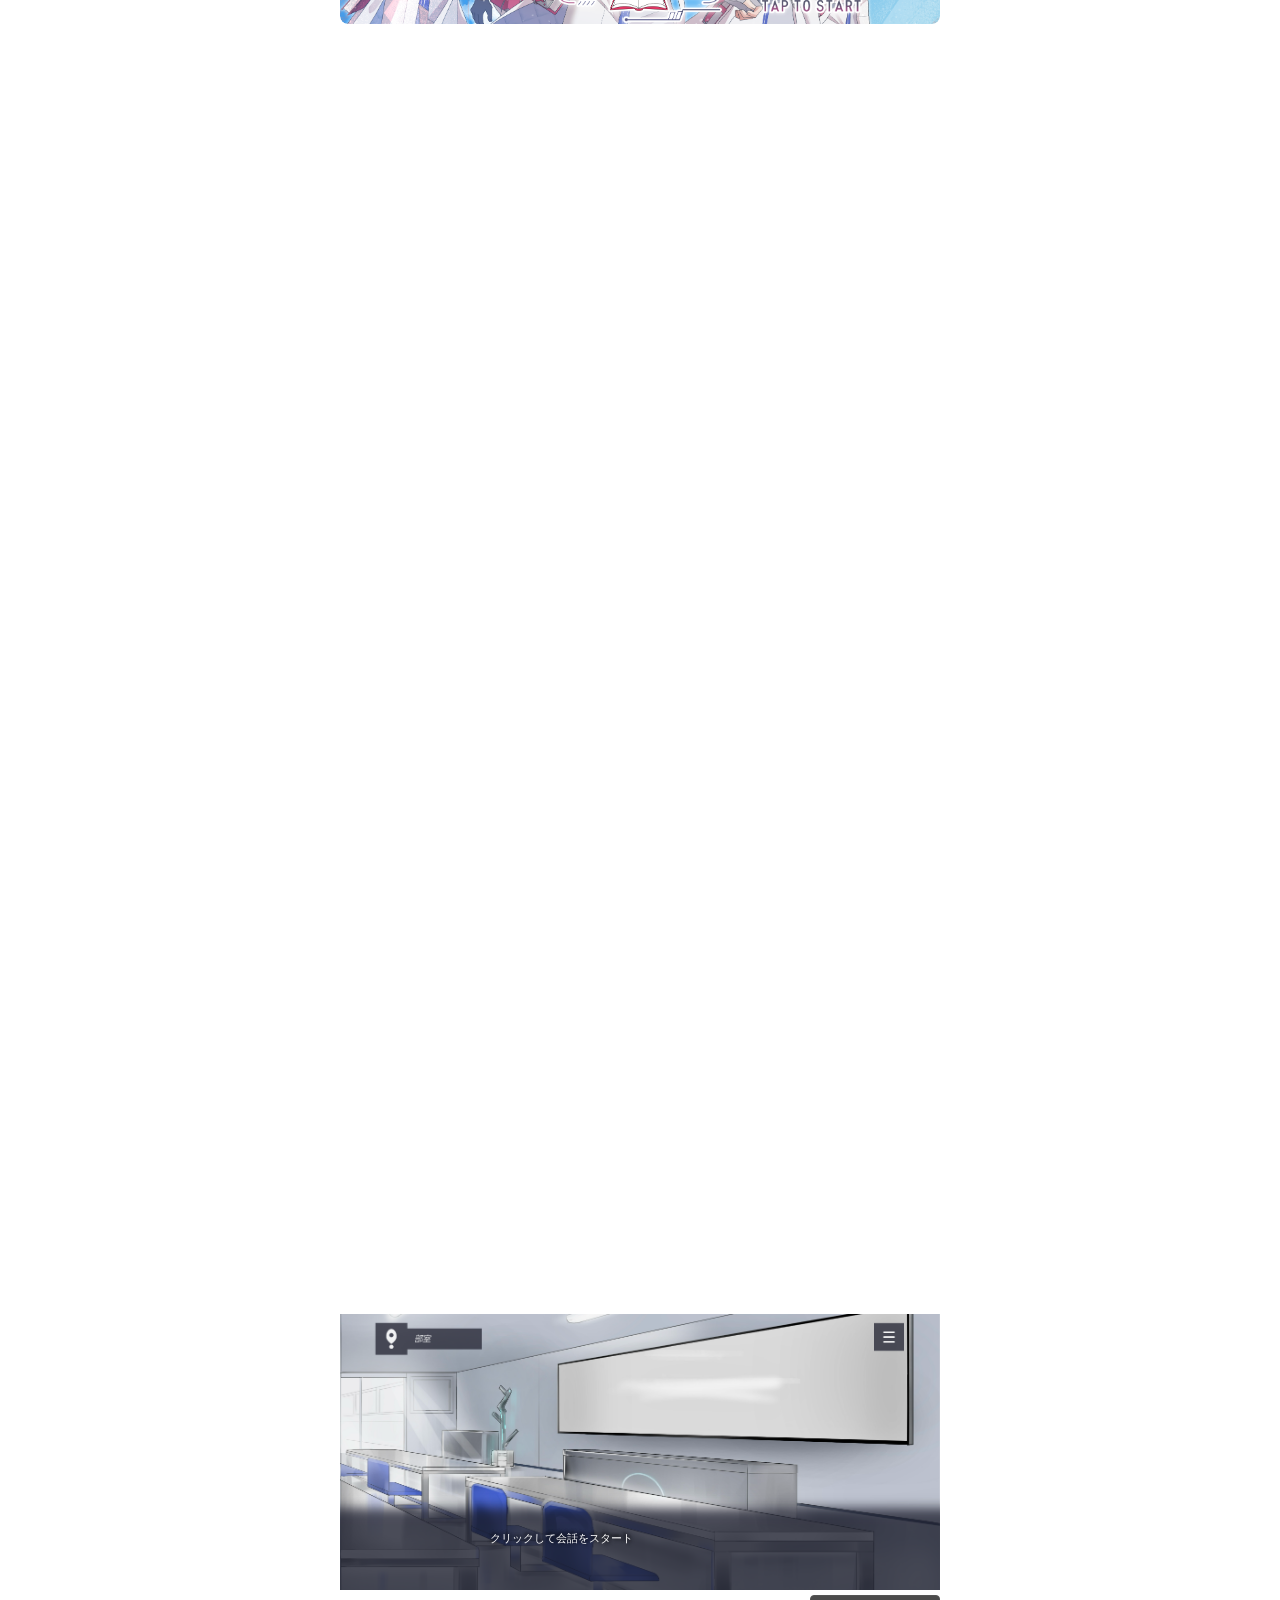
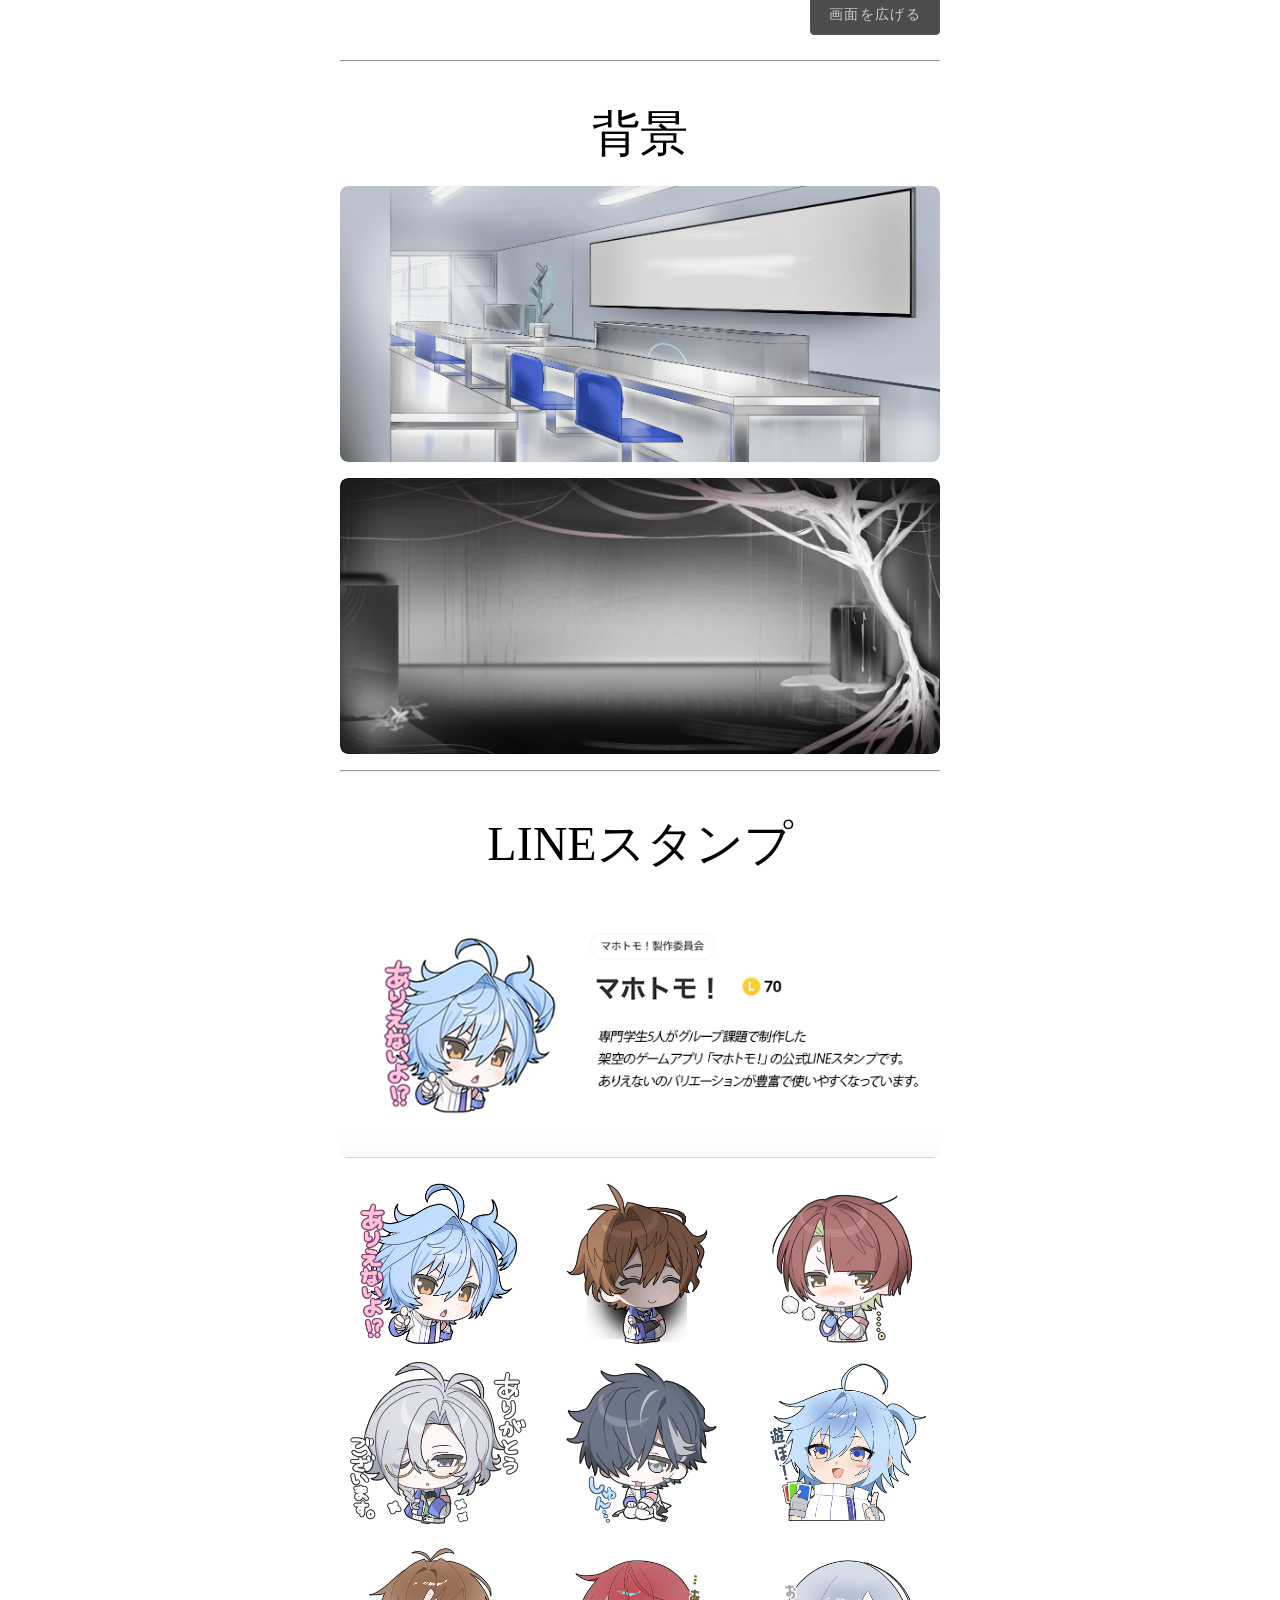
==== commit 7995fbed: "アイコンの追加" ====
--- a/index.html
+++ b/index.html
@@ -11,6 +11,8 @@
     <meta name="robots" content="noai, noimageai">
     
     <meta name="robots" content="noimageindex">
+
+<link rel="apple-touch-icon" sizes="180x180" href="rogo.png">
 
 
 <style>
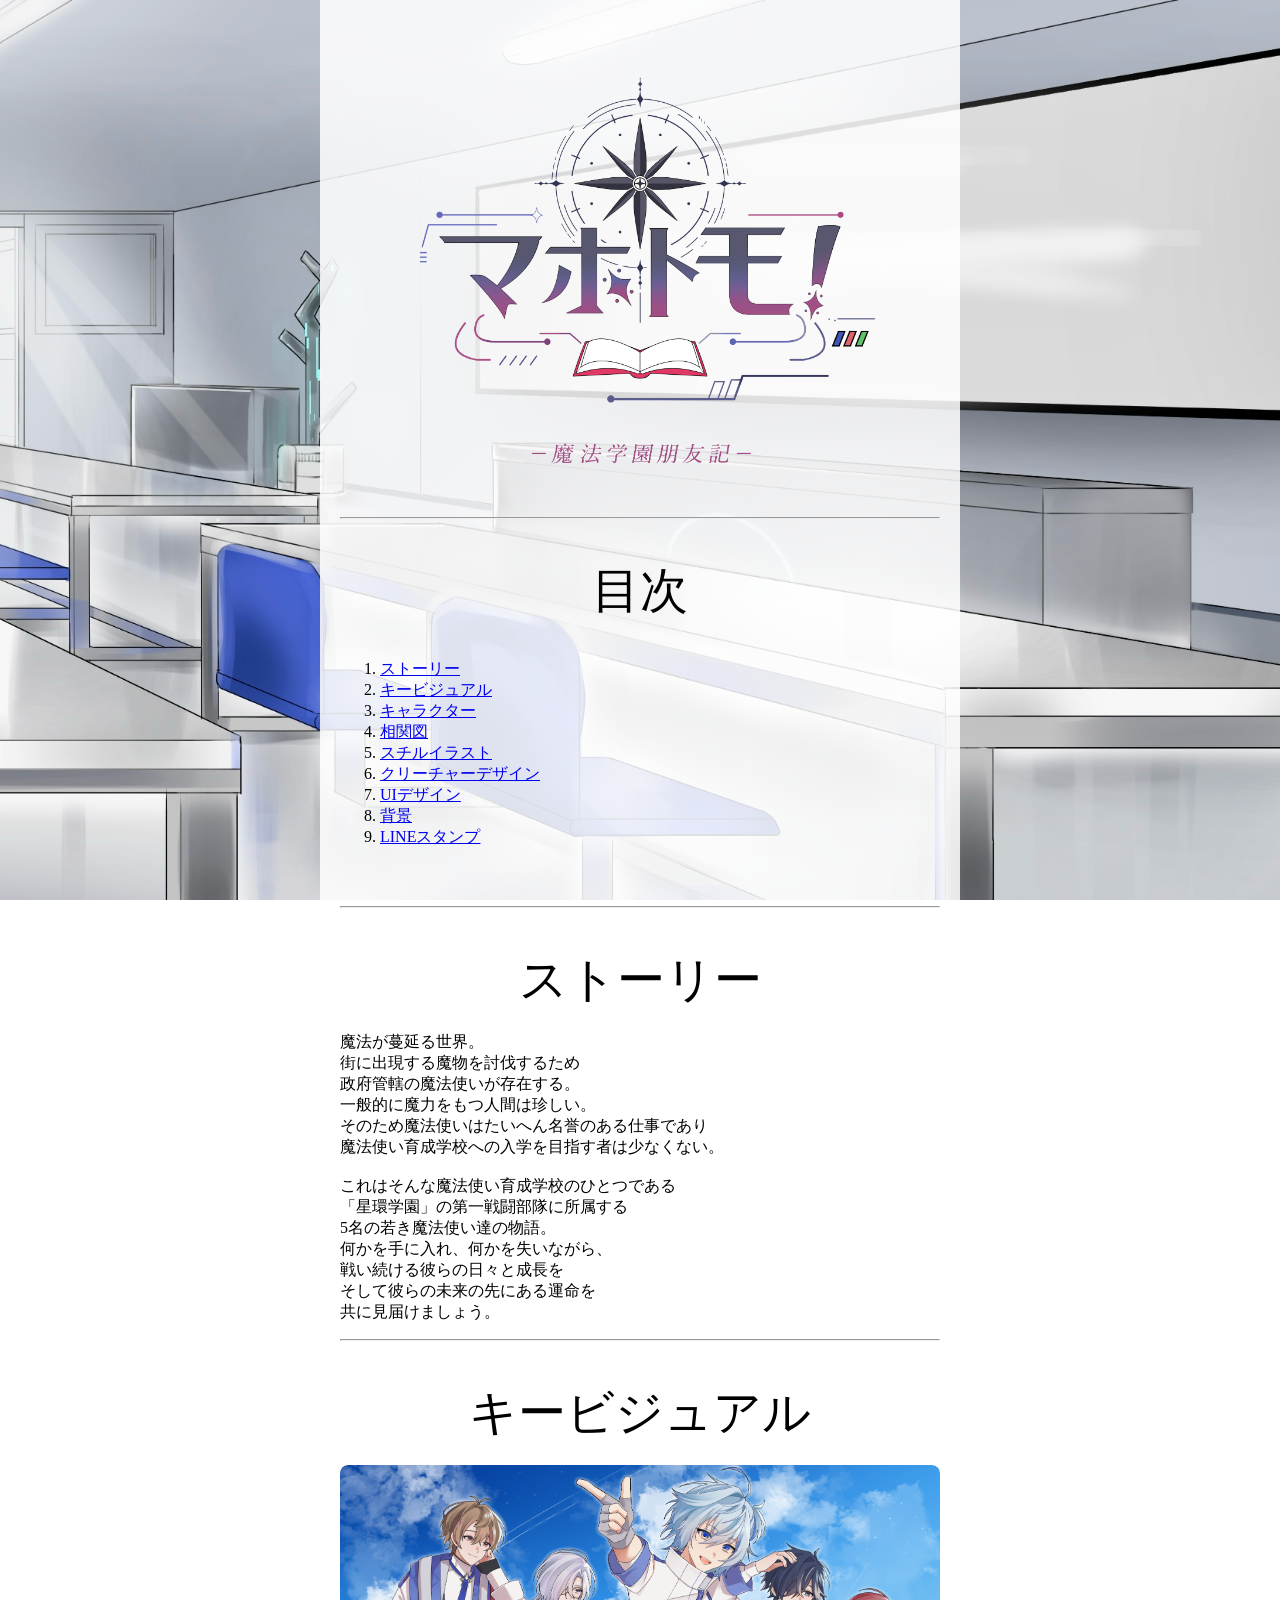
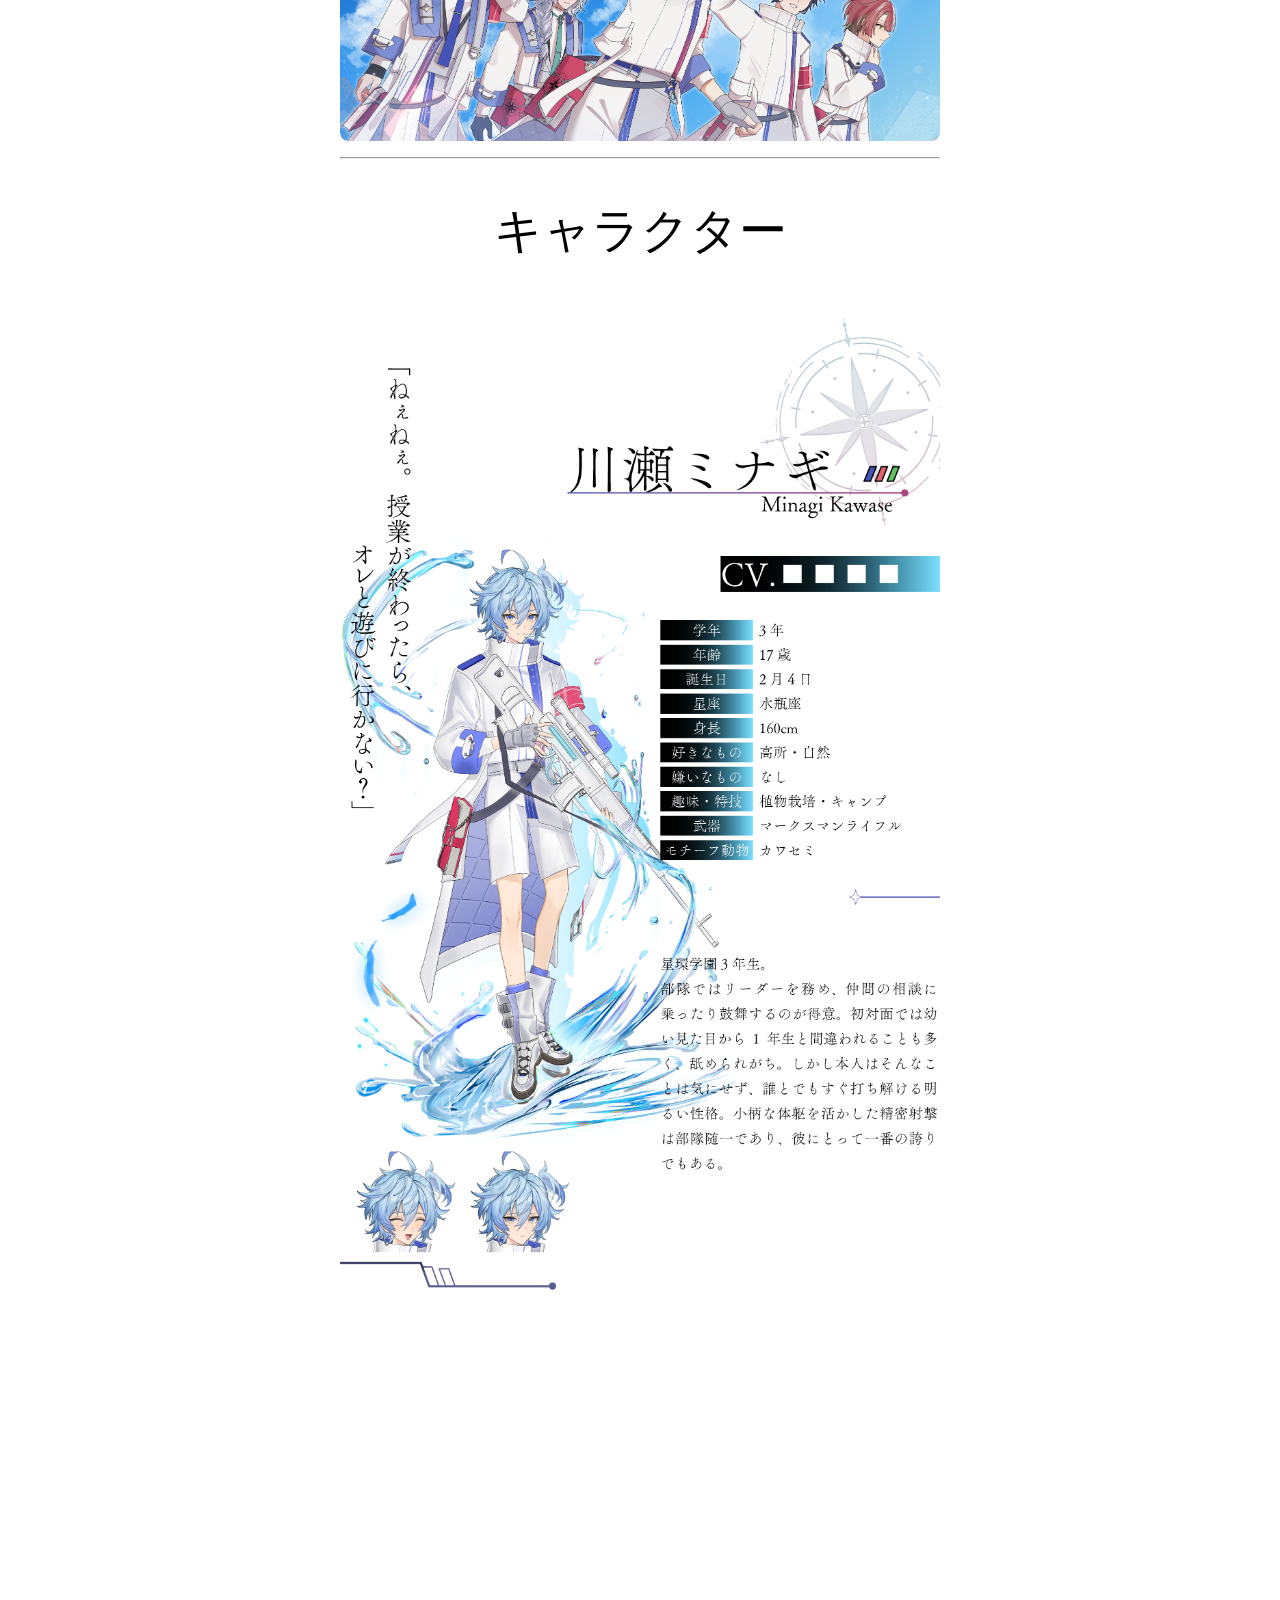
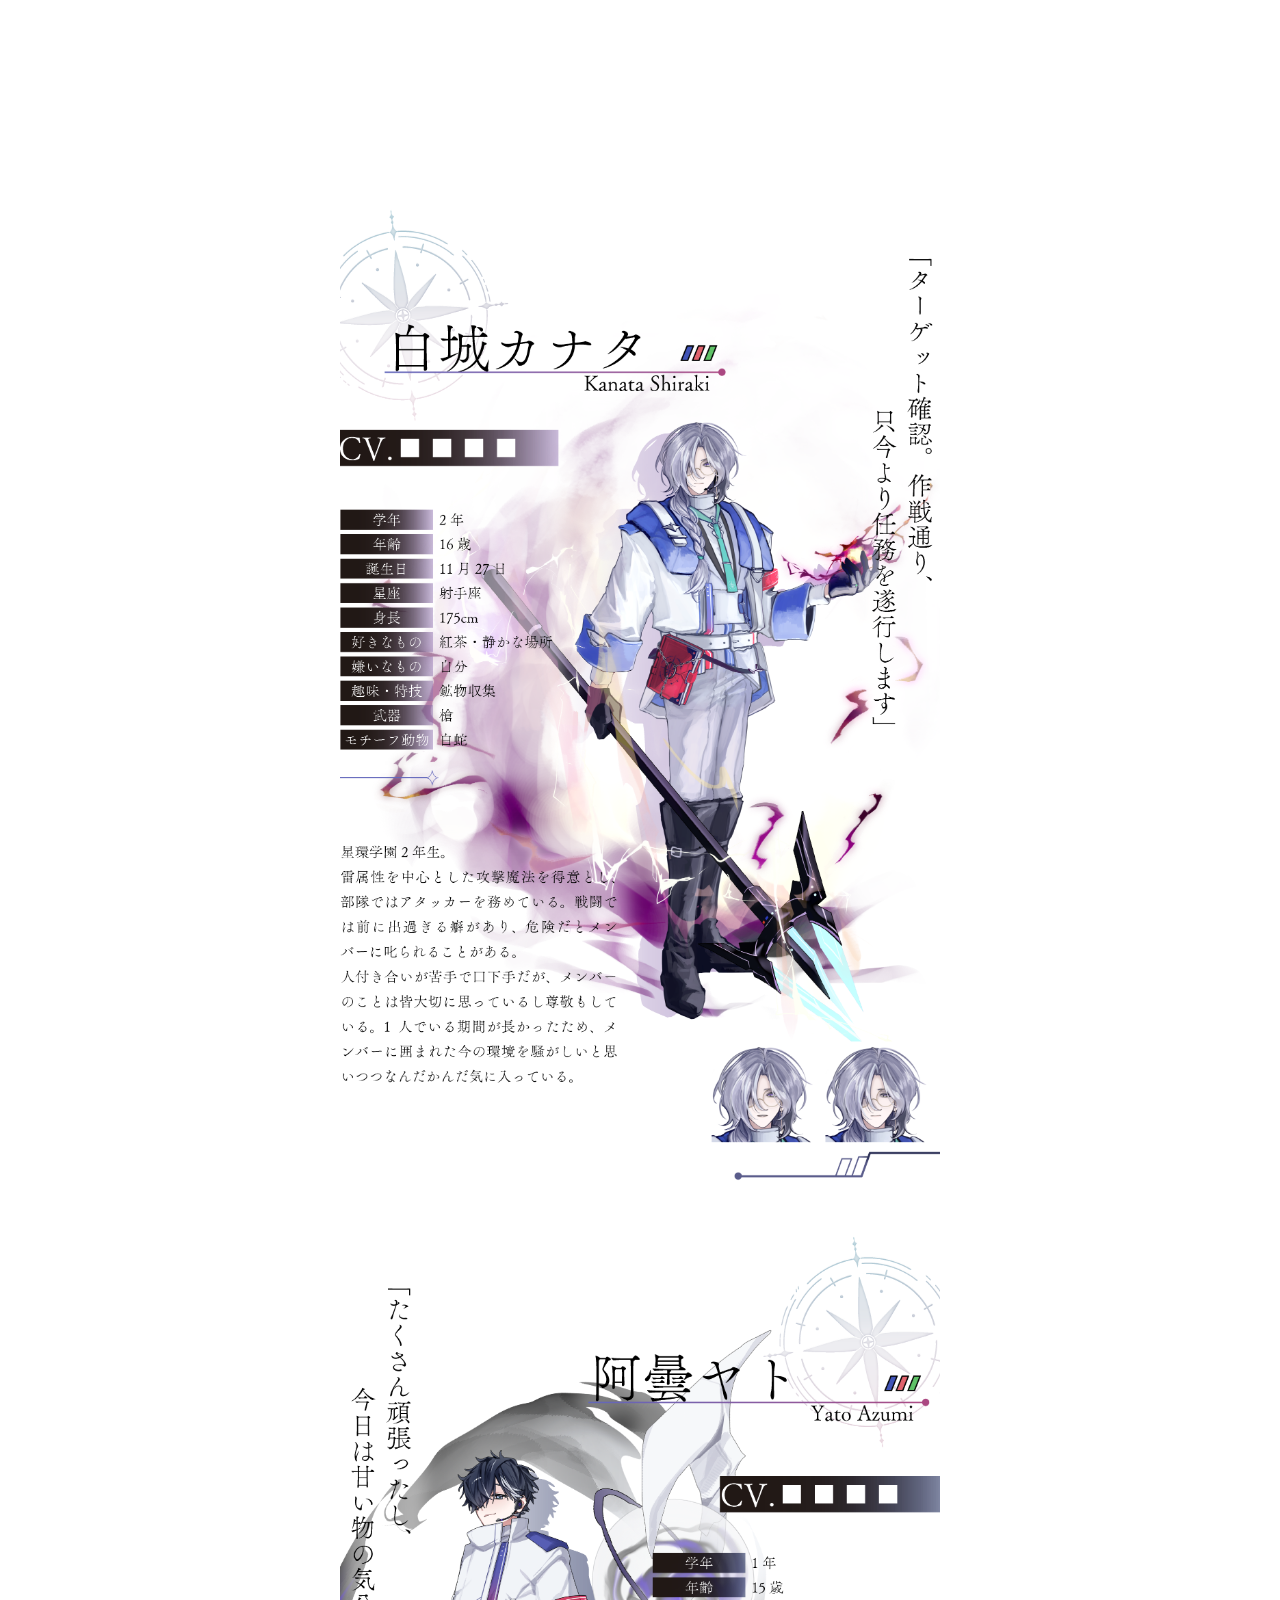
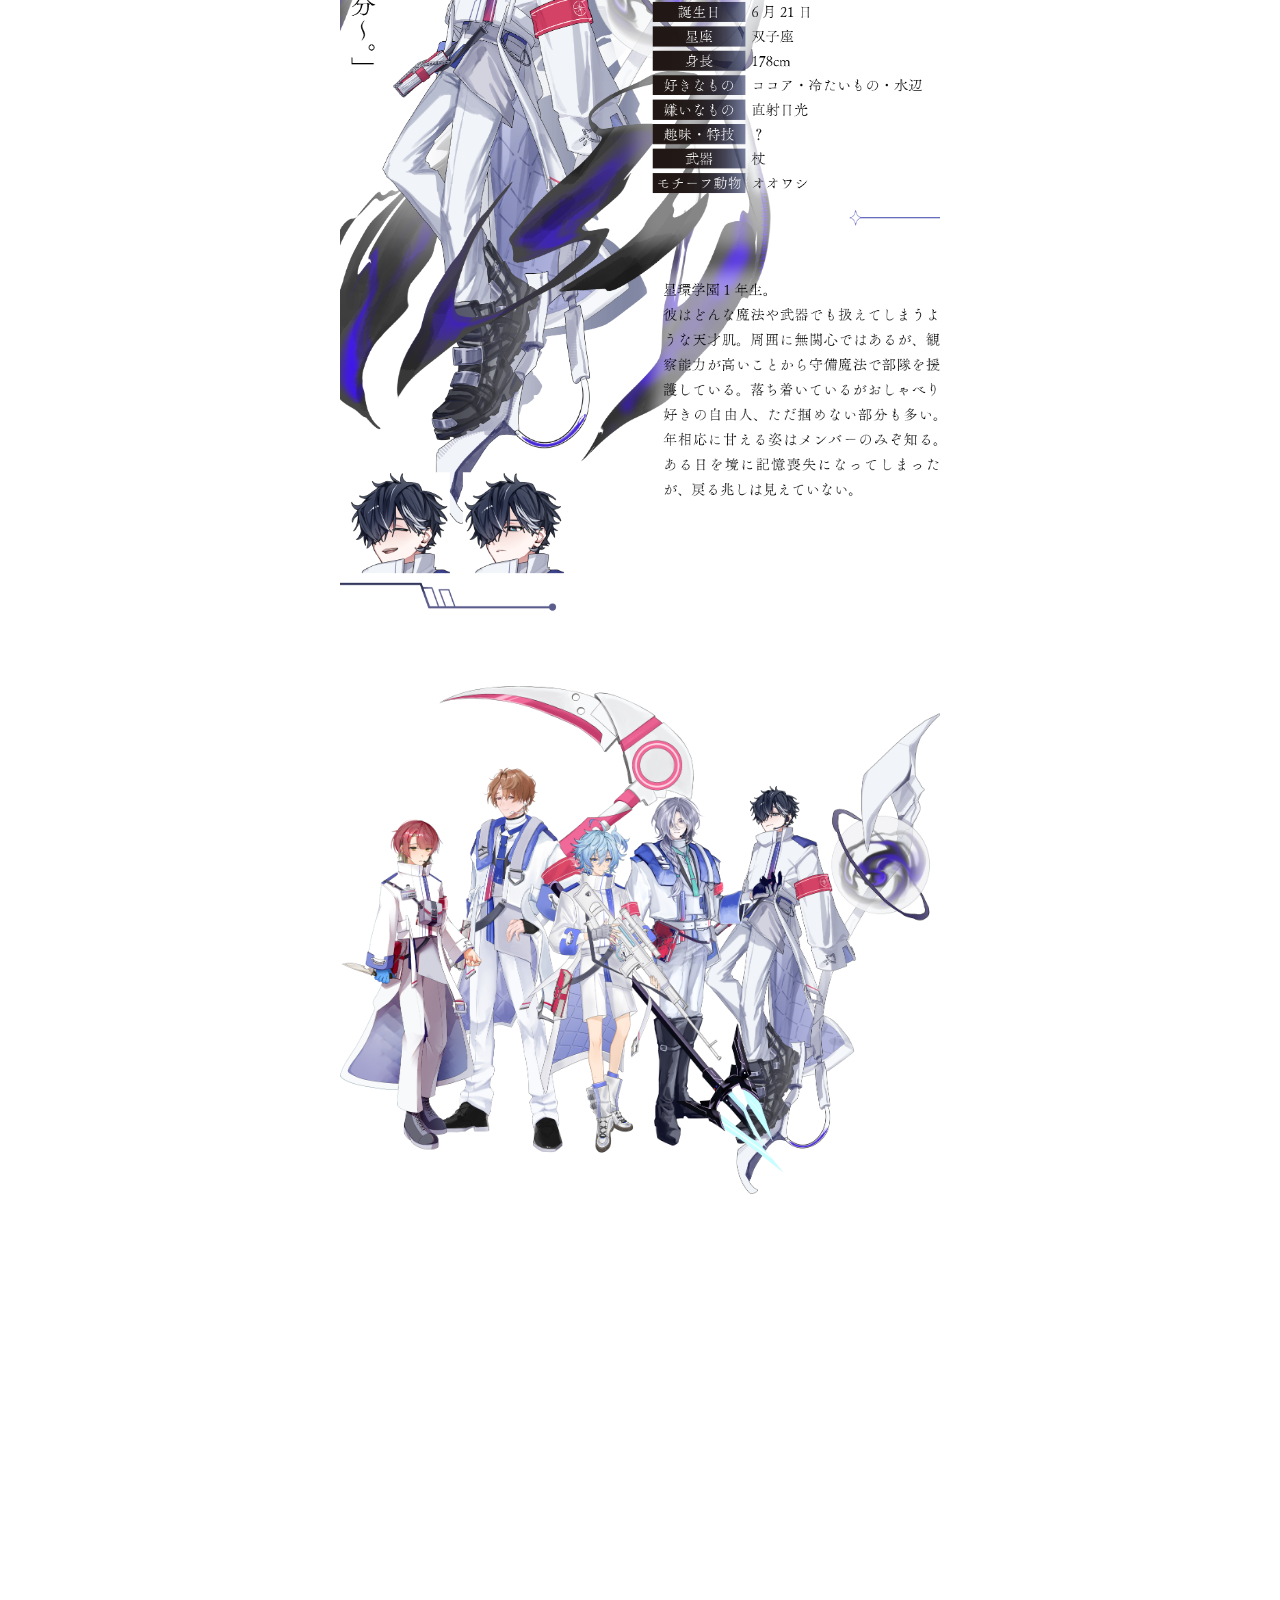
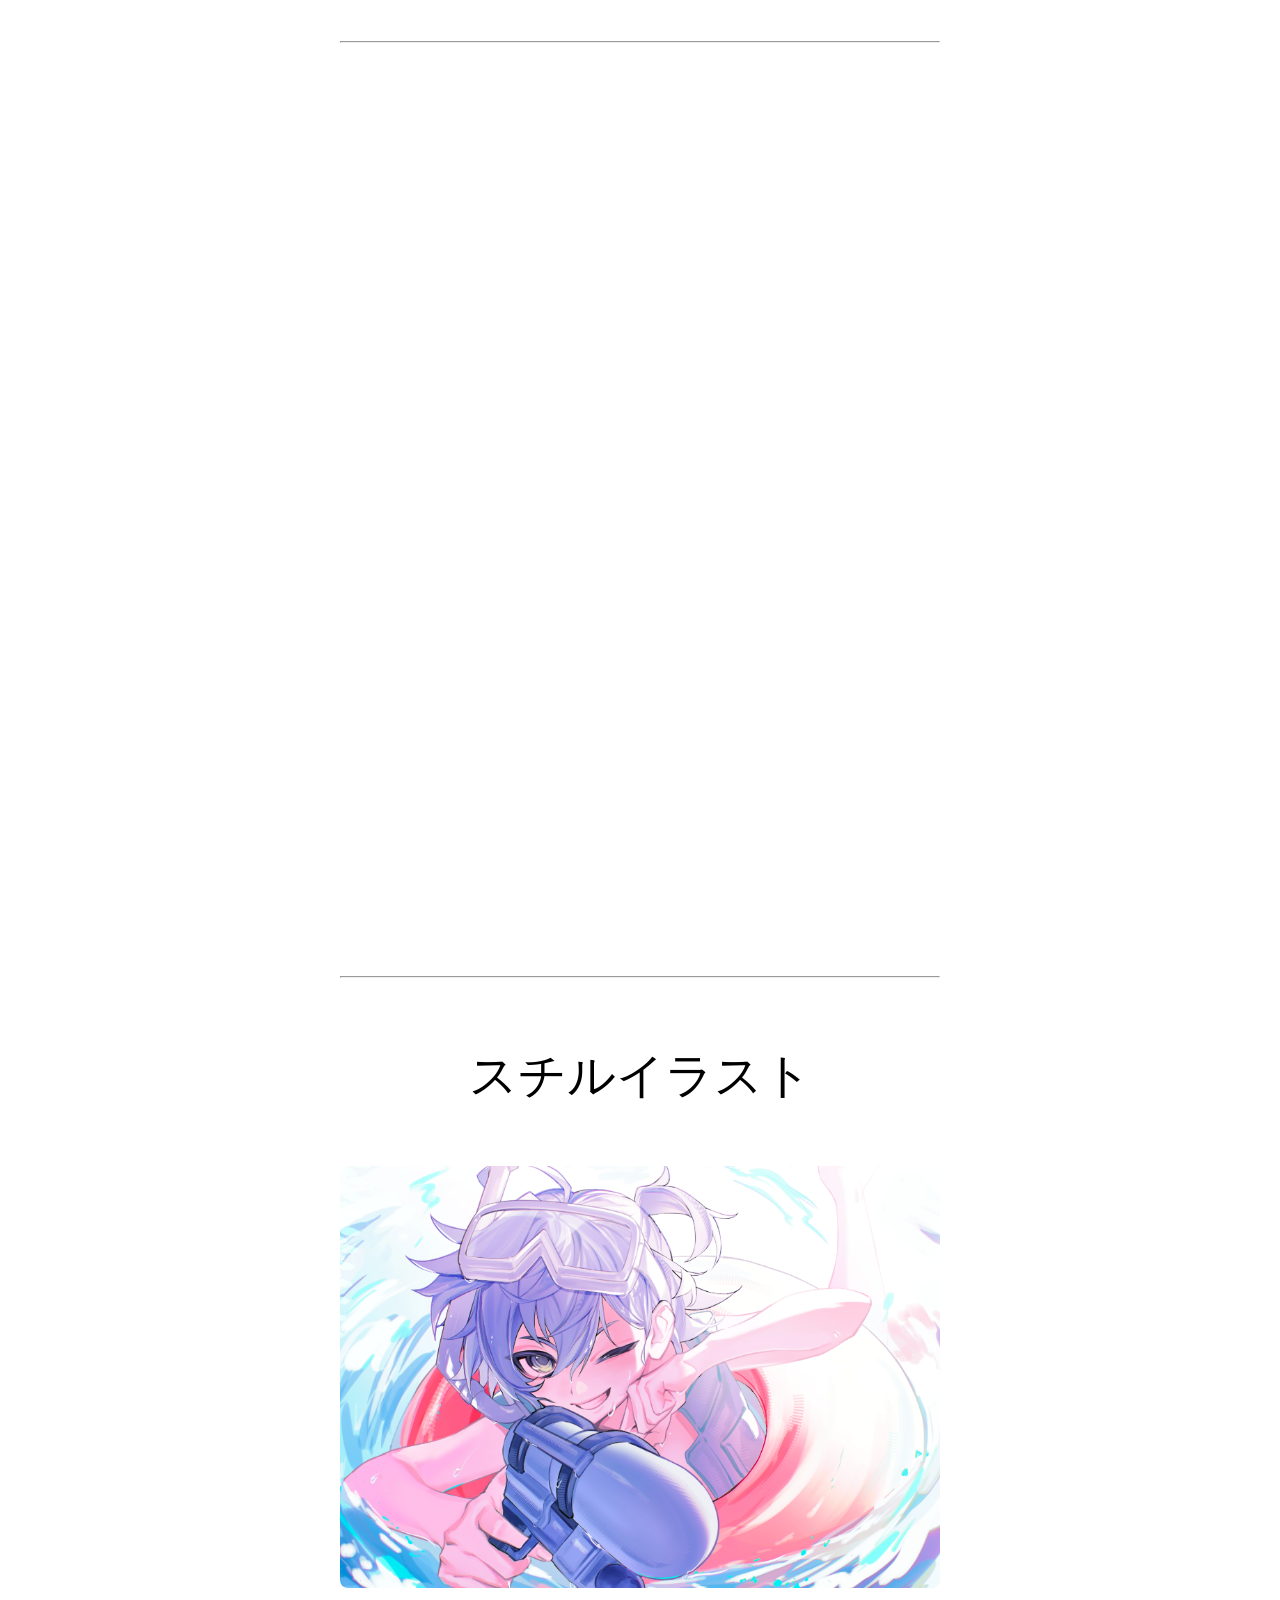
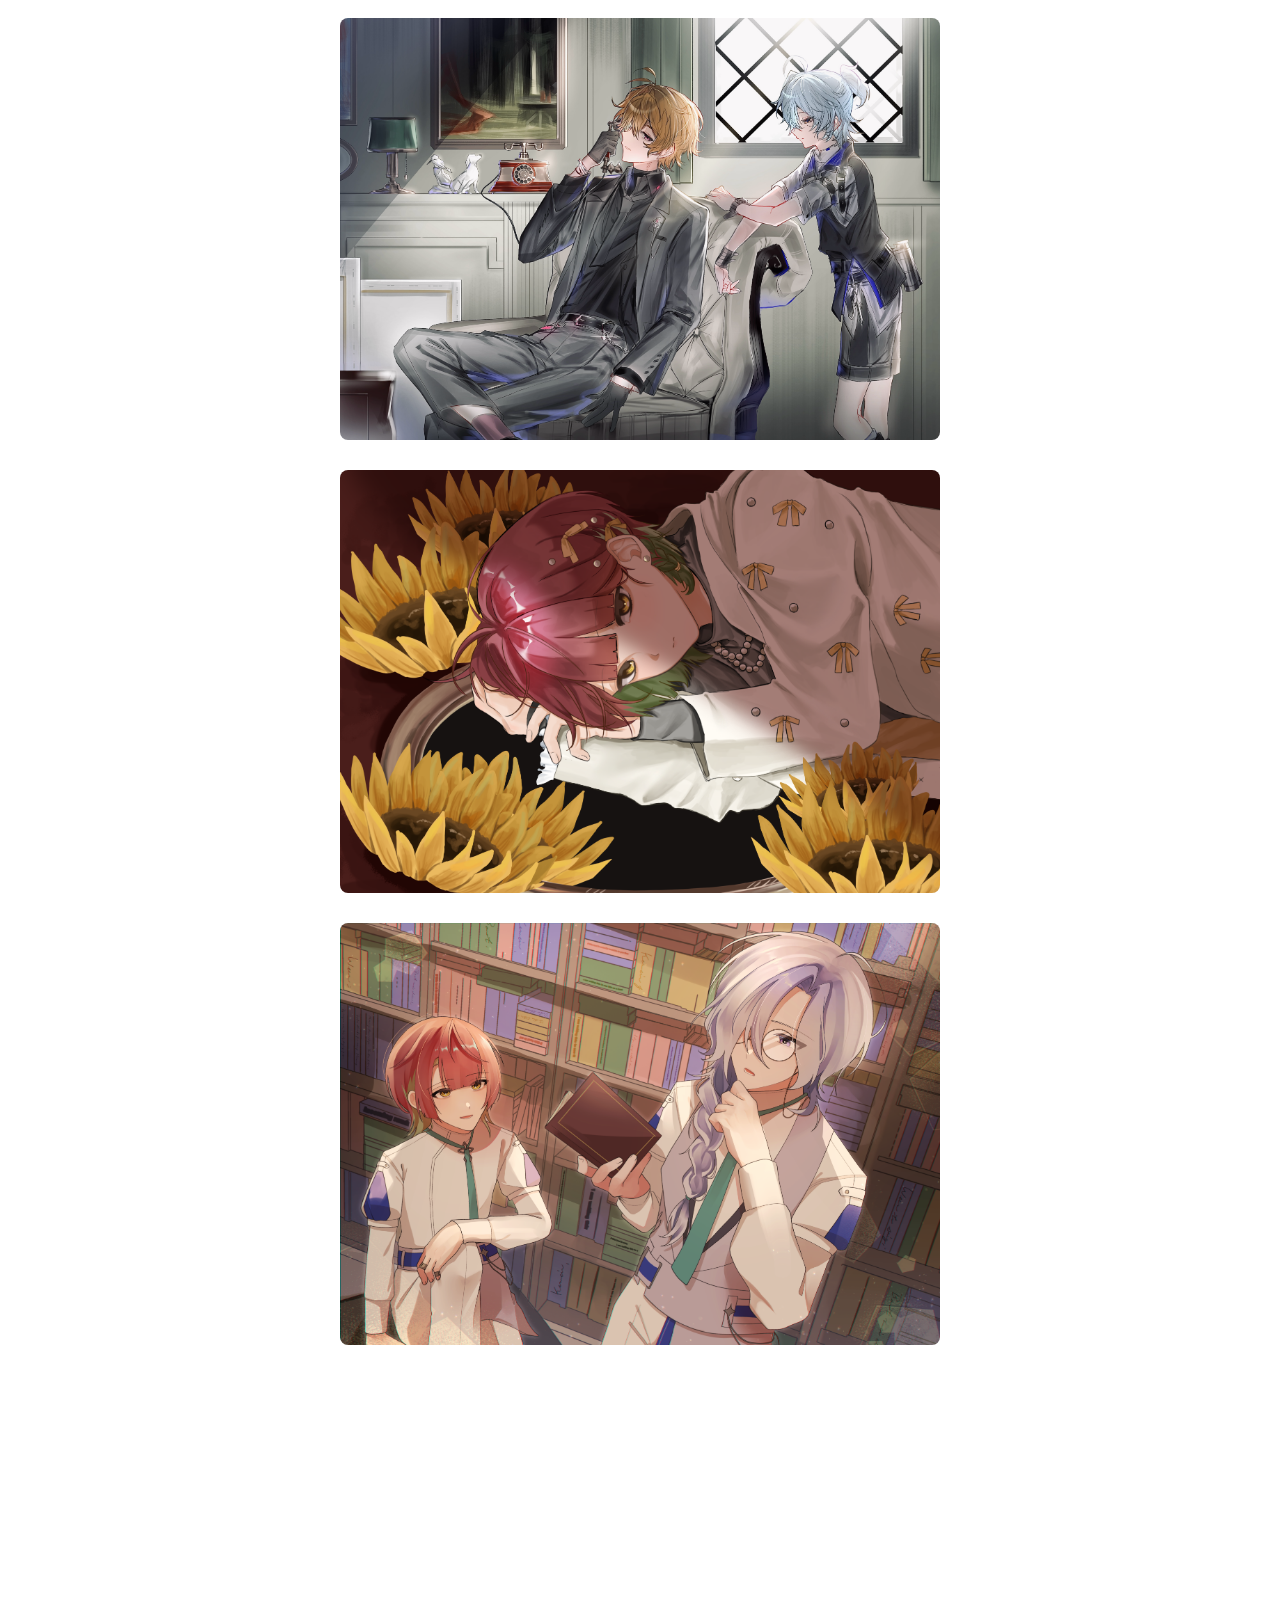
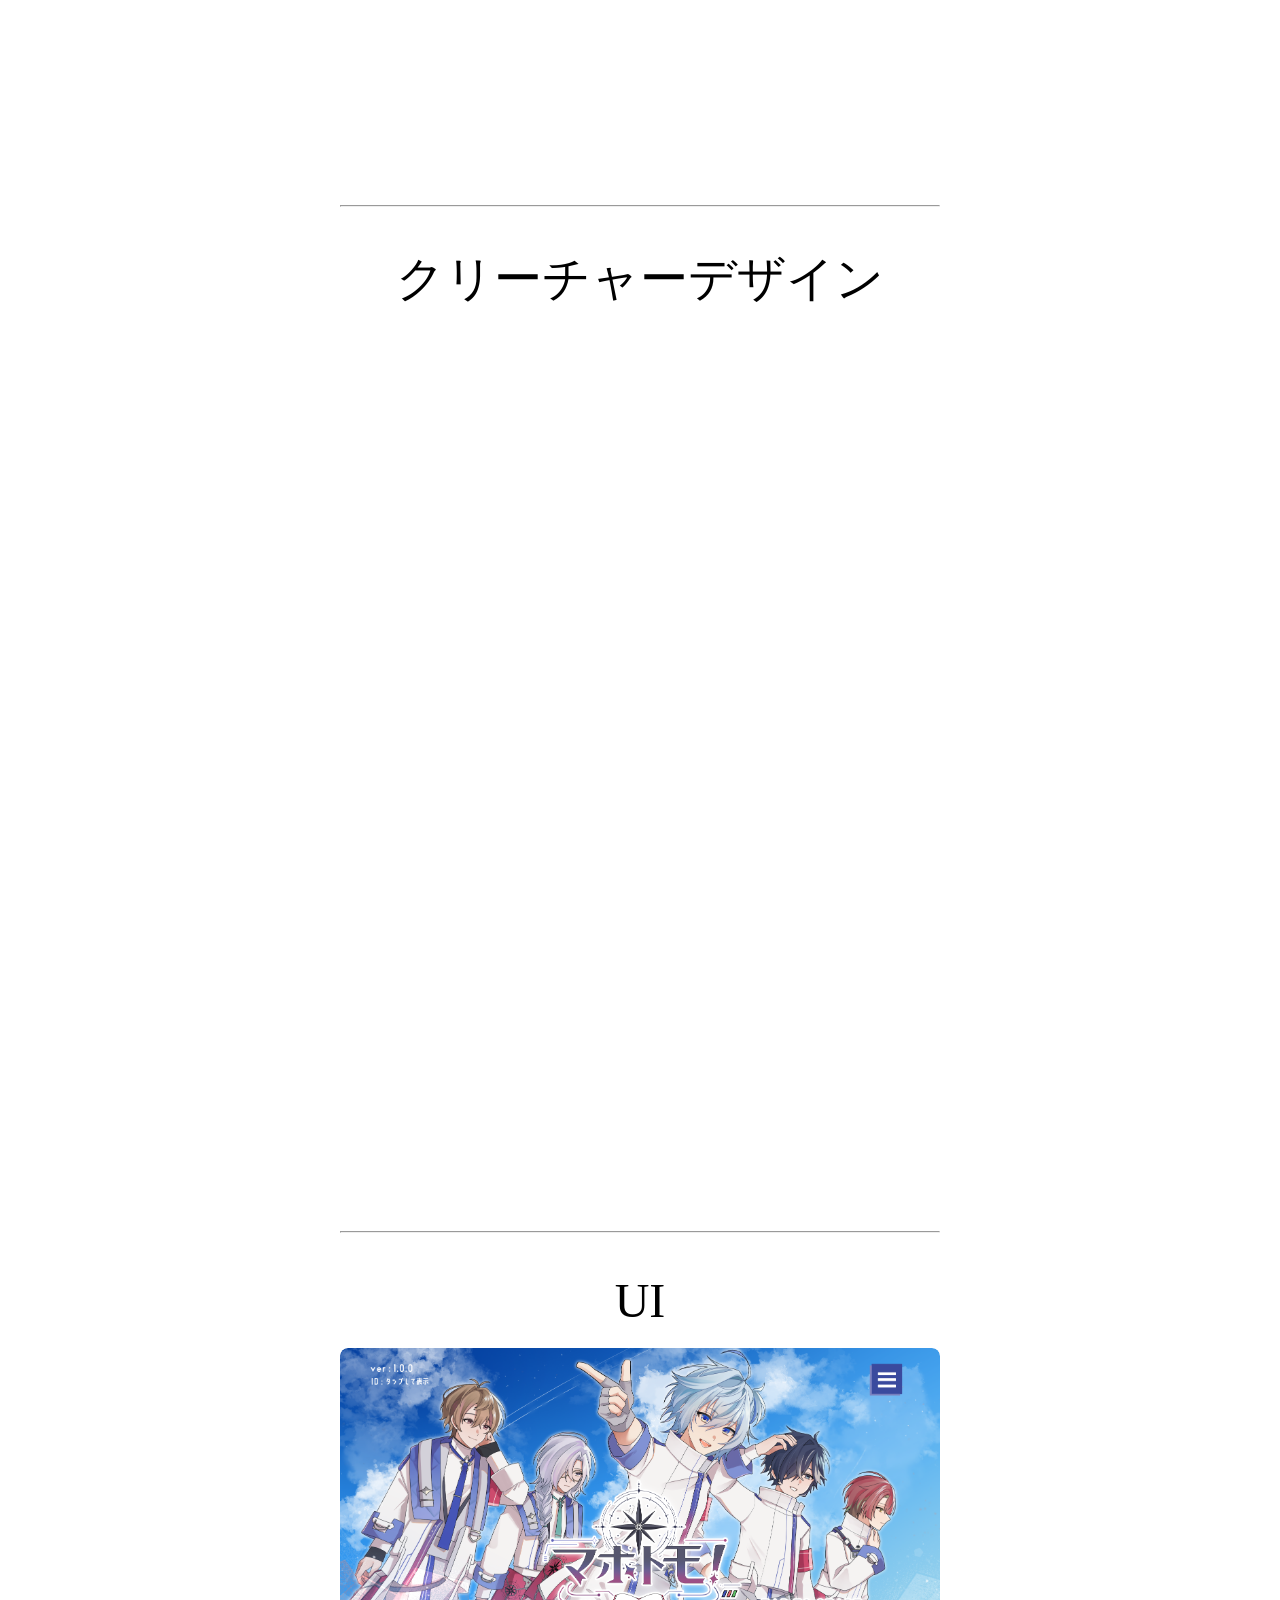
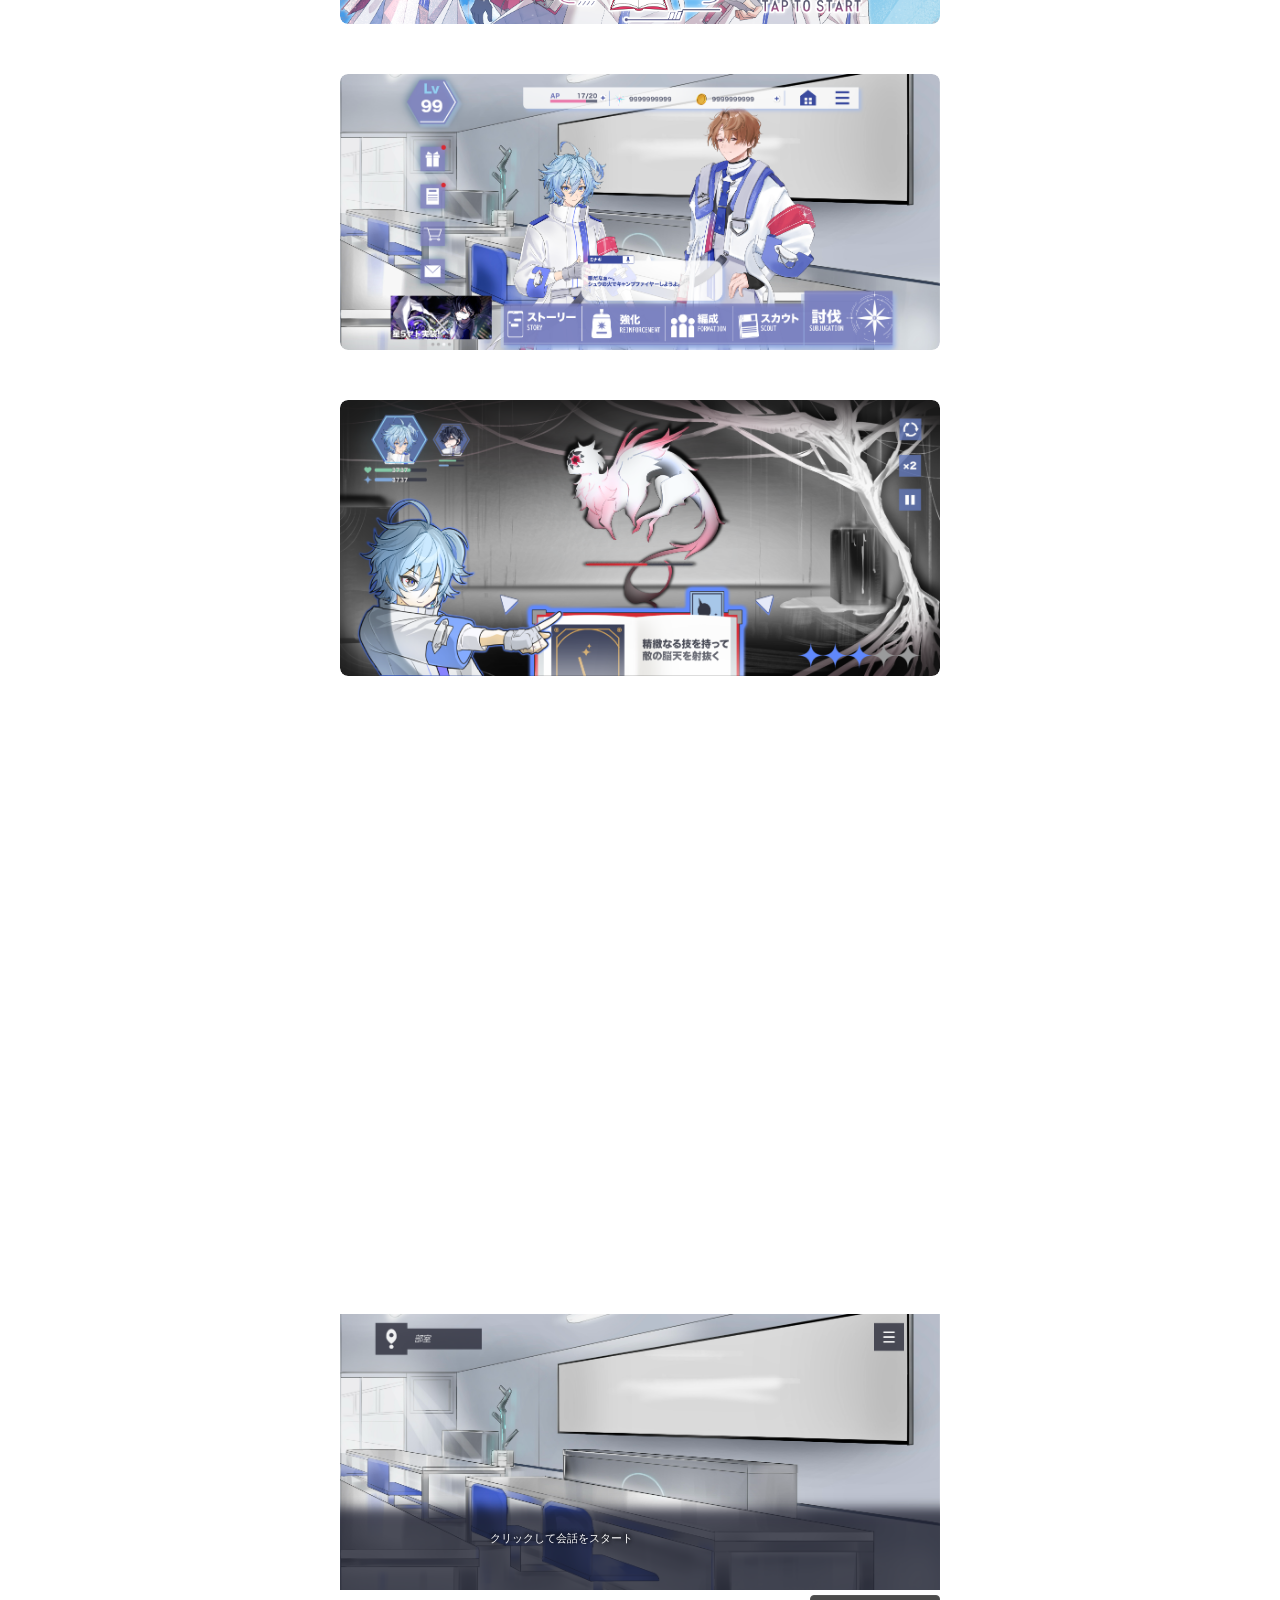
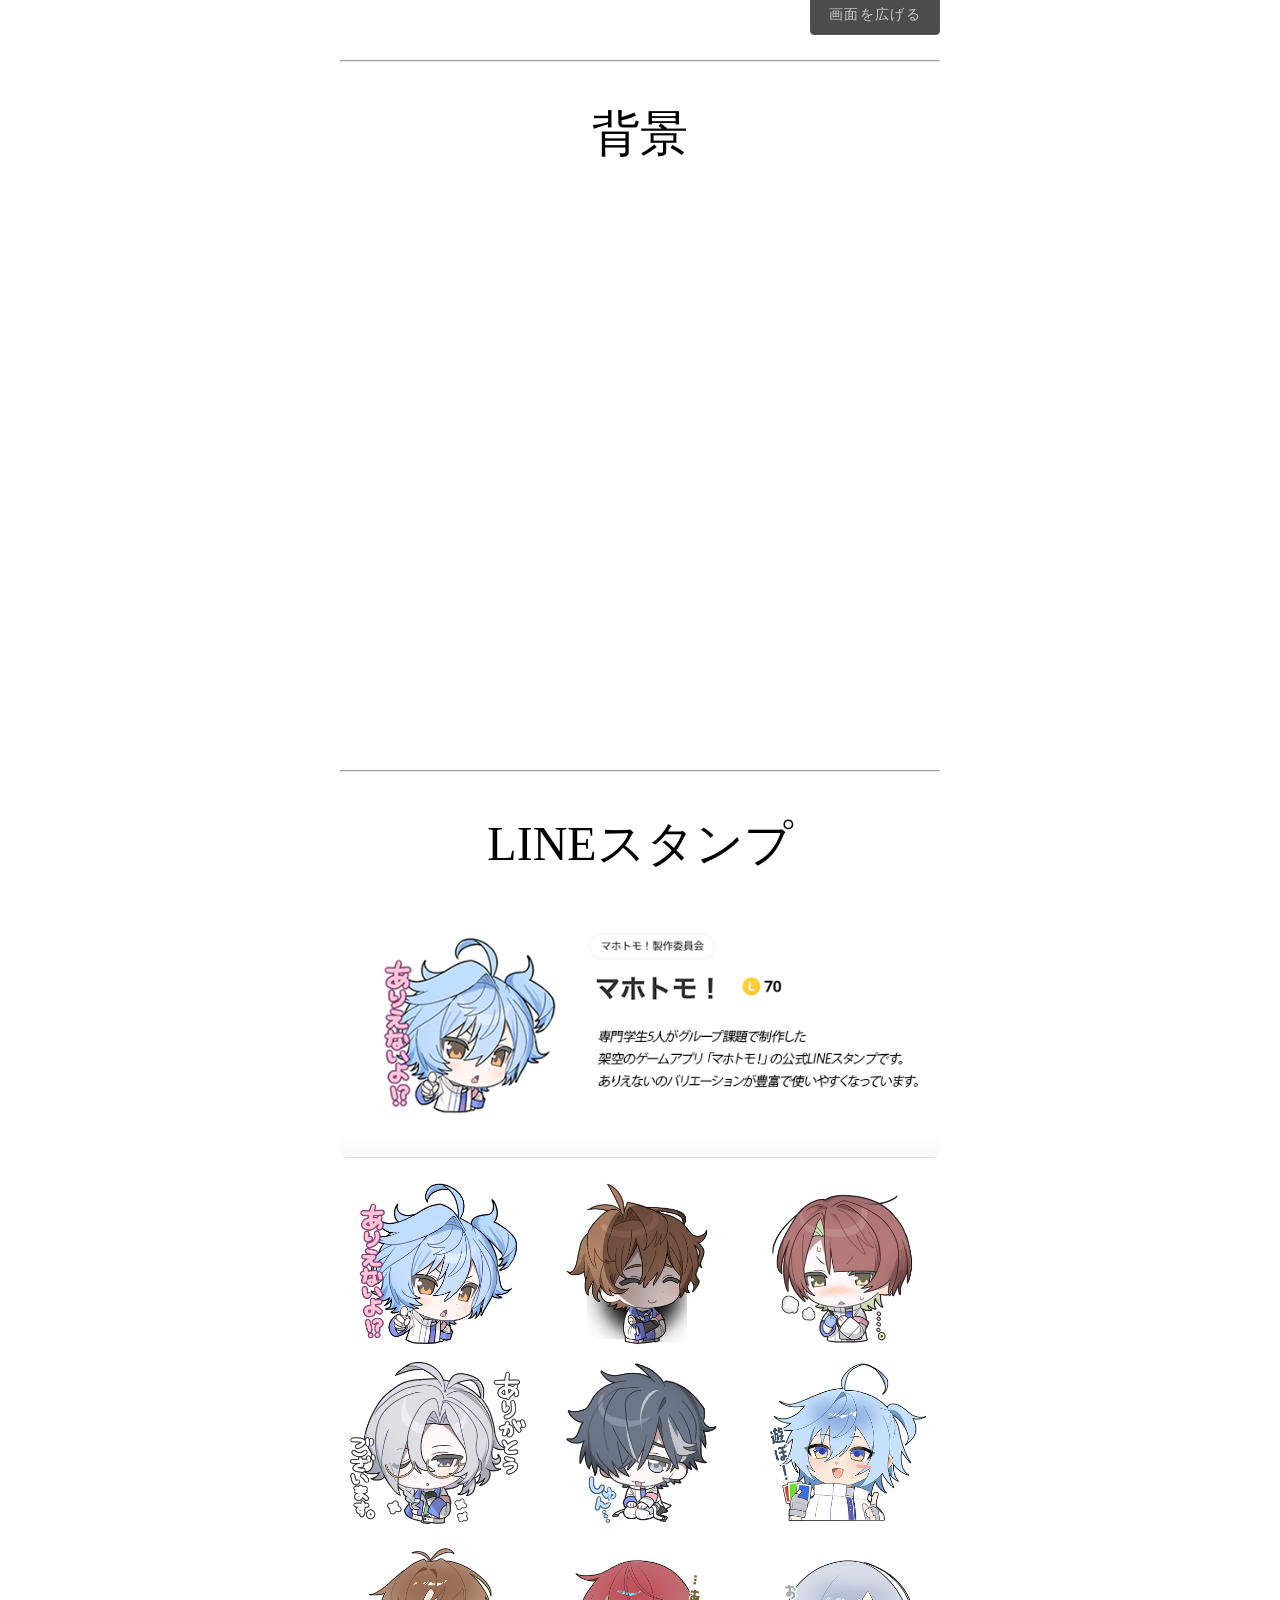
==== commit bc94e6ce: "細かな修正" ====
--- a/index.html
+++ b/index.html
@@ -12,7 +12,8 @@
     
     <meta name="robots" content="noimageindex">
 
-<link rel="apple-touch-icon" sizes="180x180" href="rogo.png">
+  <link rel="icon" type="image/png" sizes="32x32" href="rogo.png">
+  <link rel="apple-touch-icon" sizes="180x180" href="rogo.png">
 
 
 <style>
